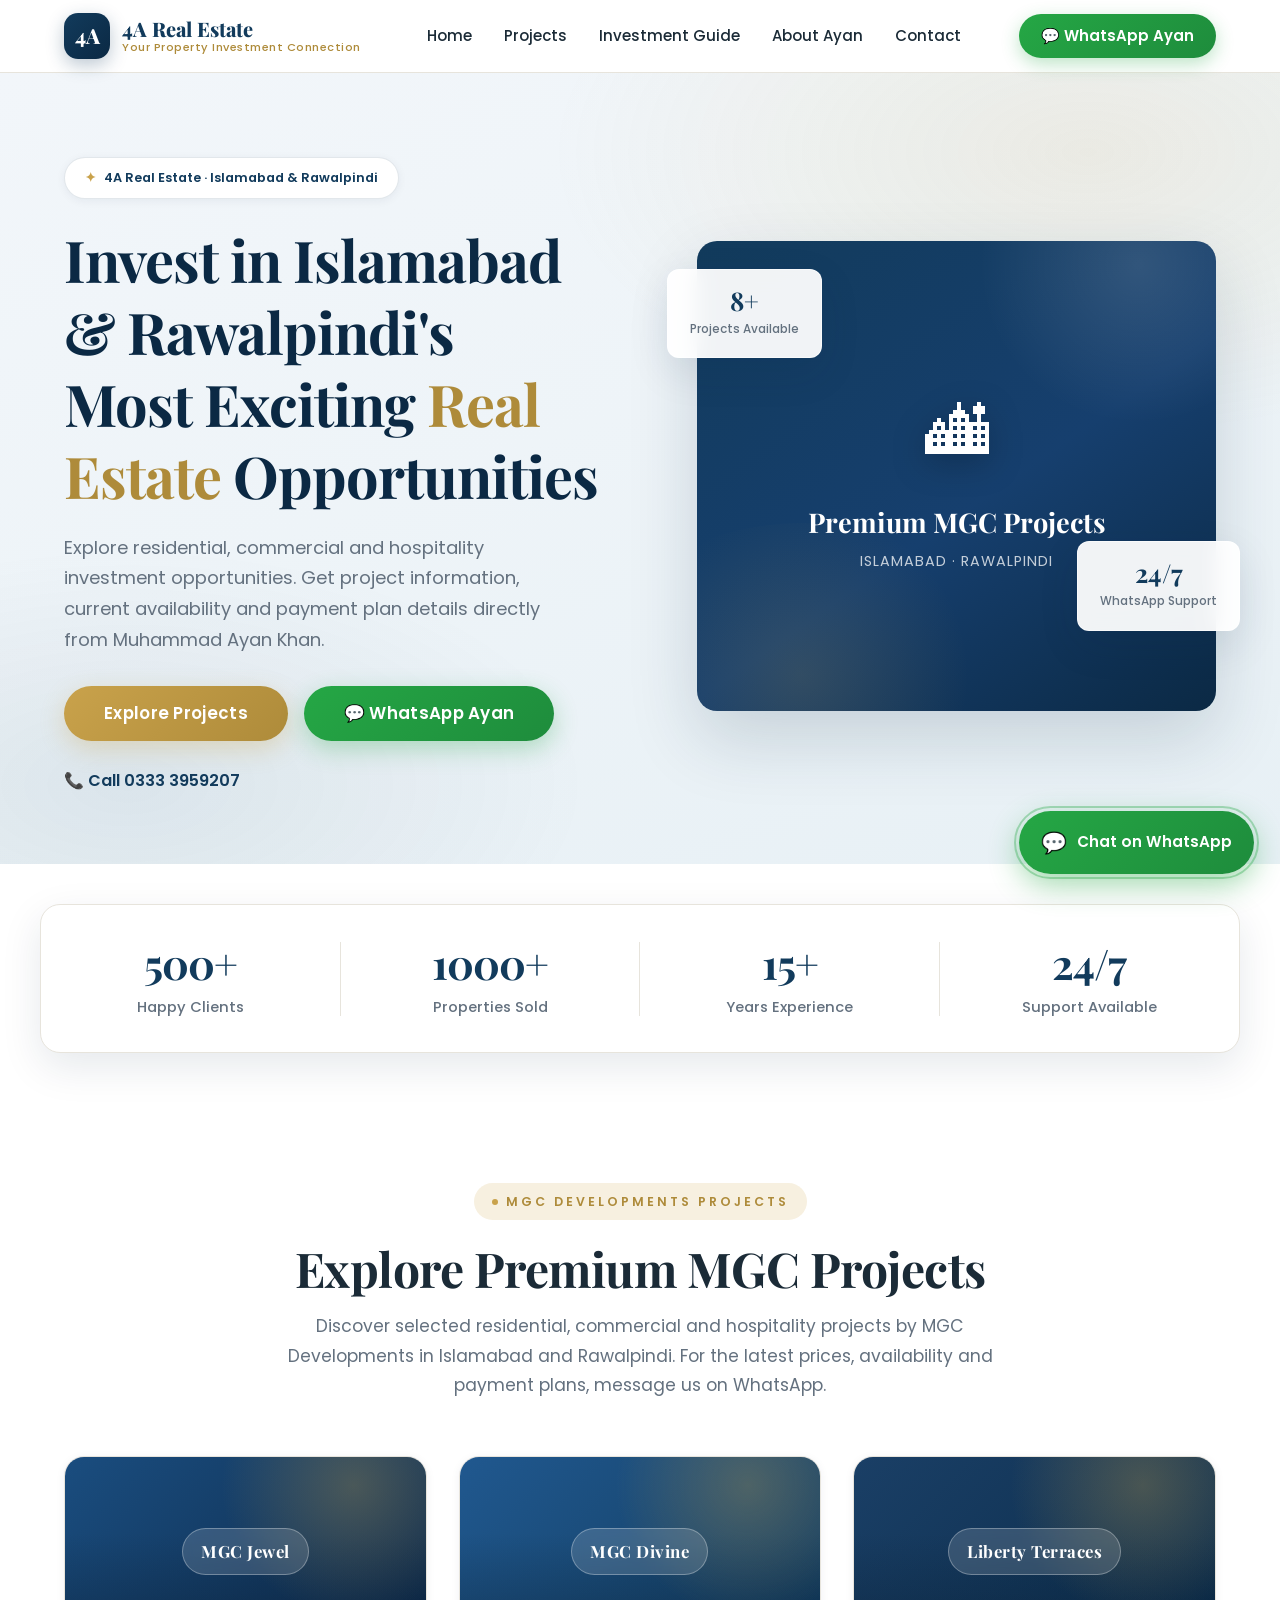
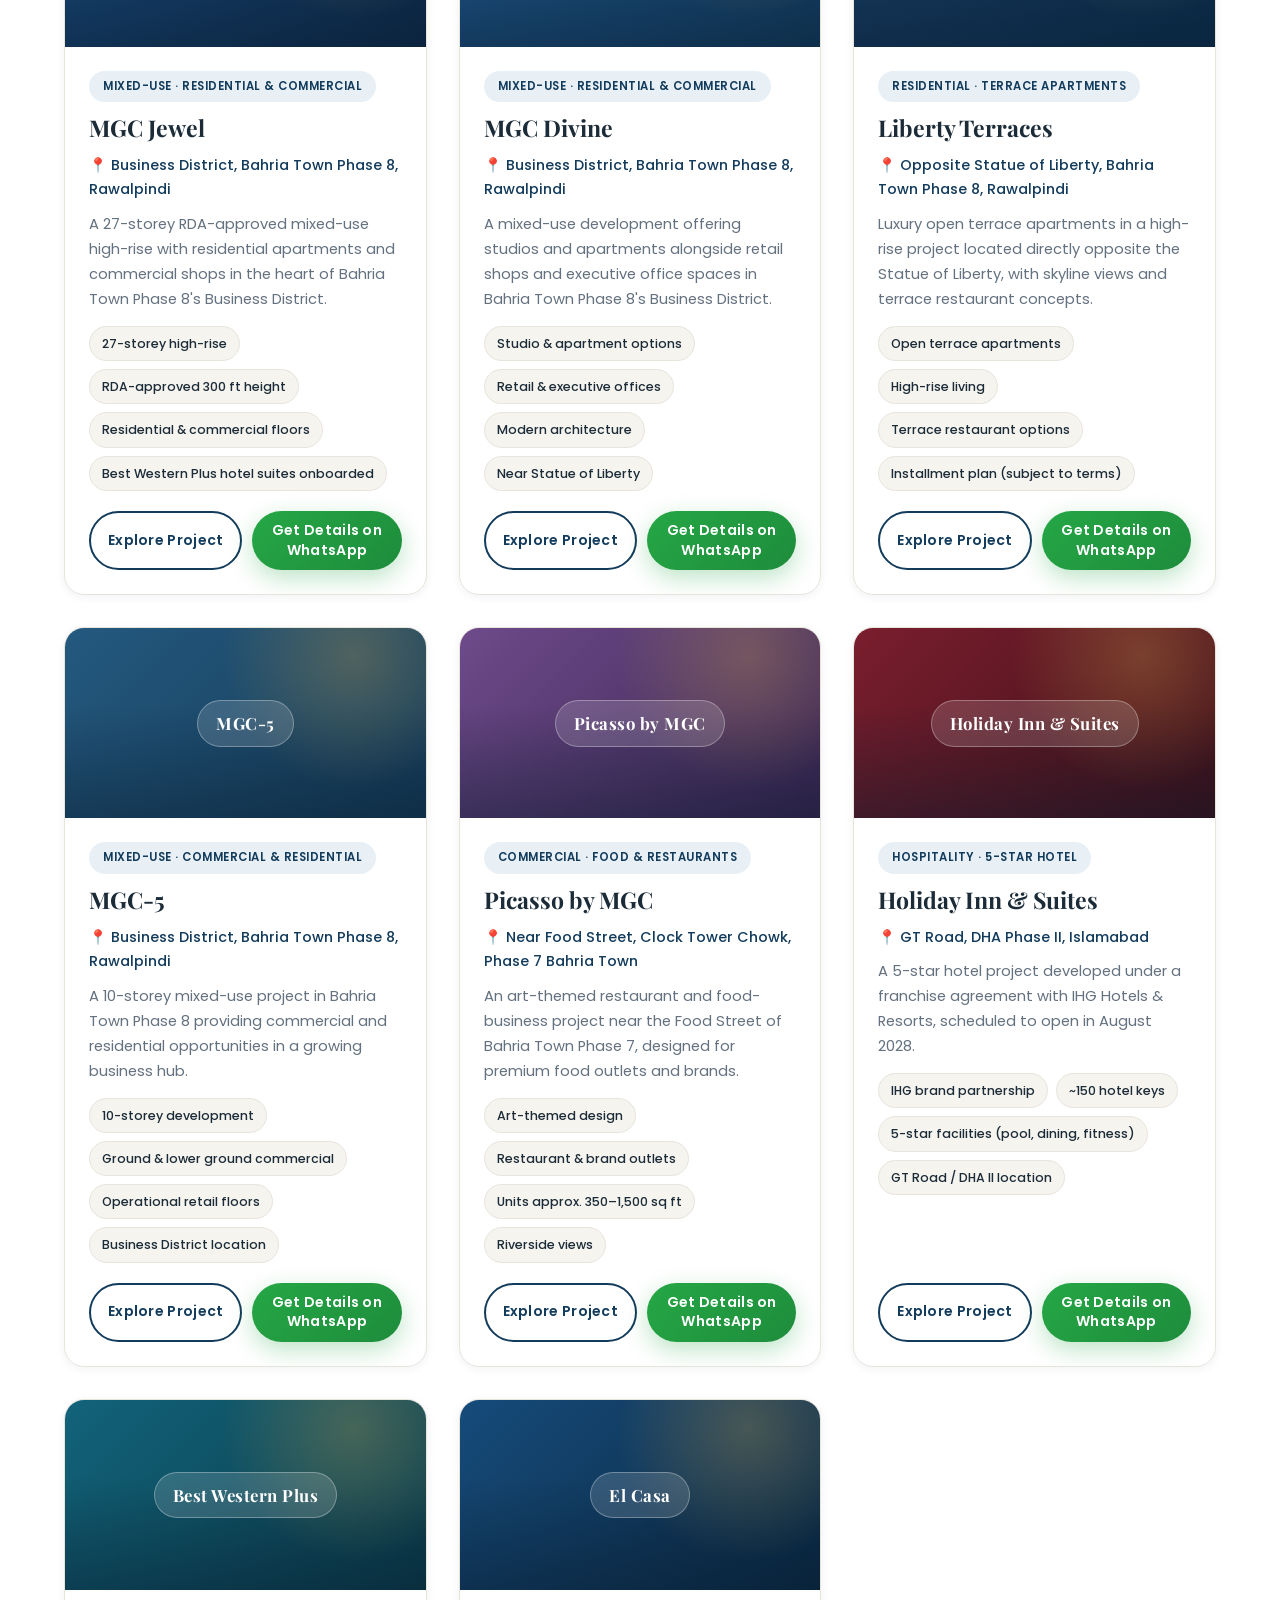
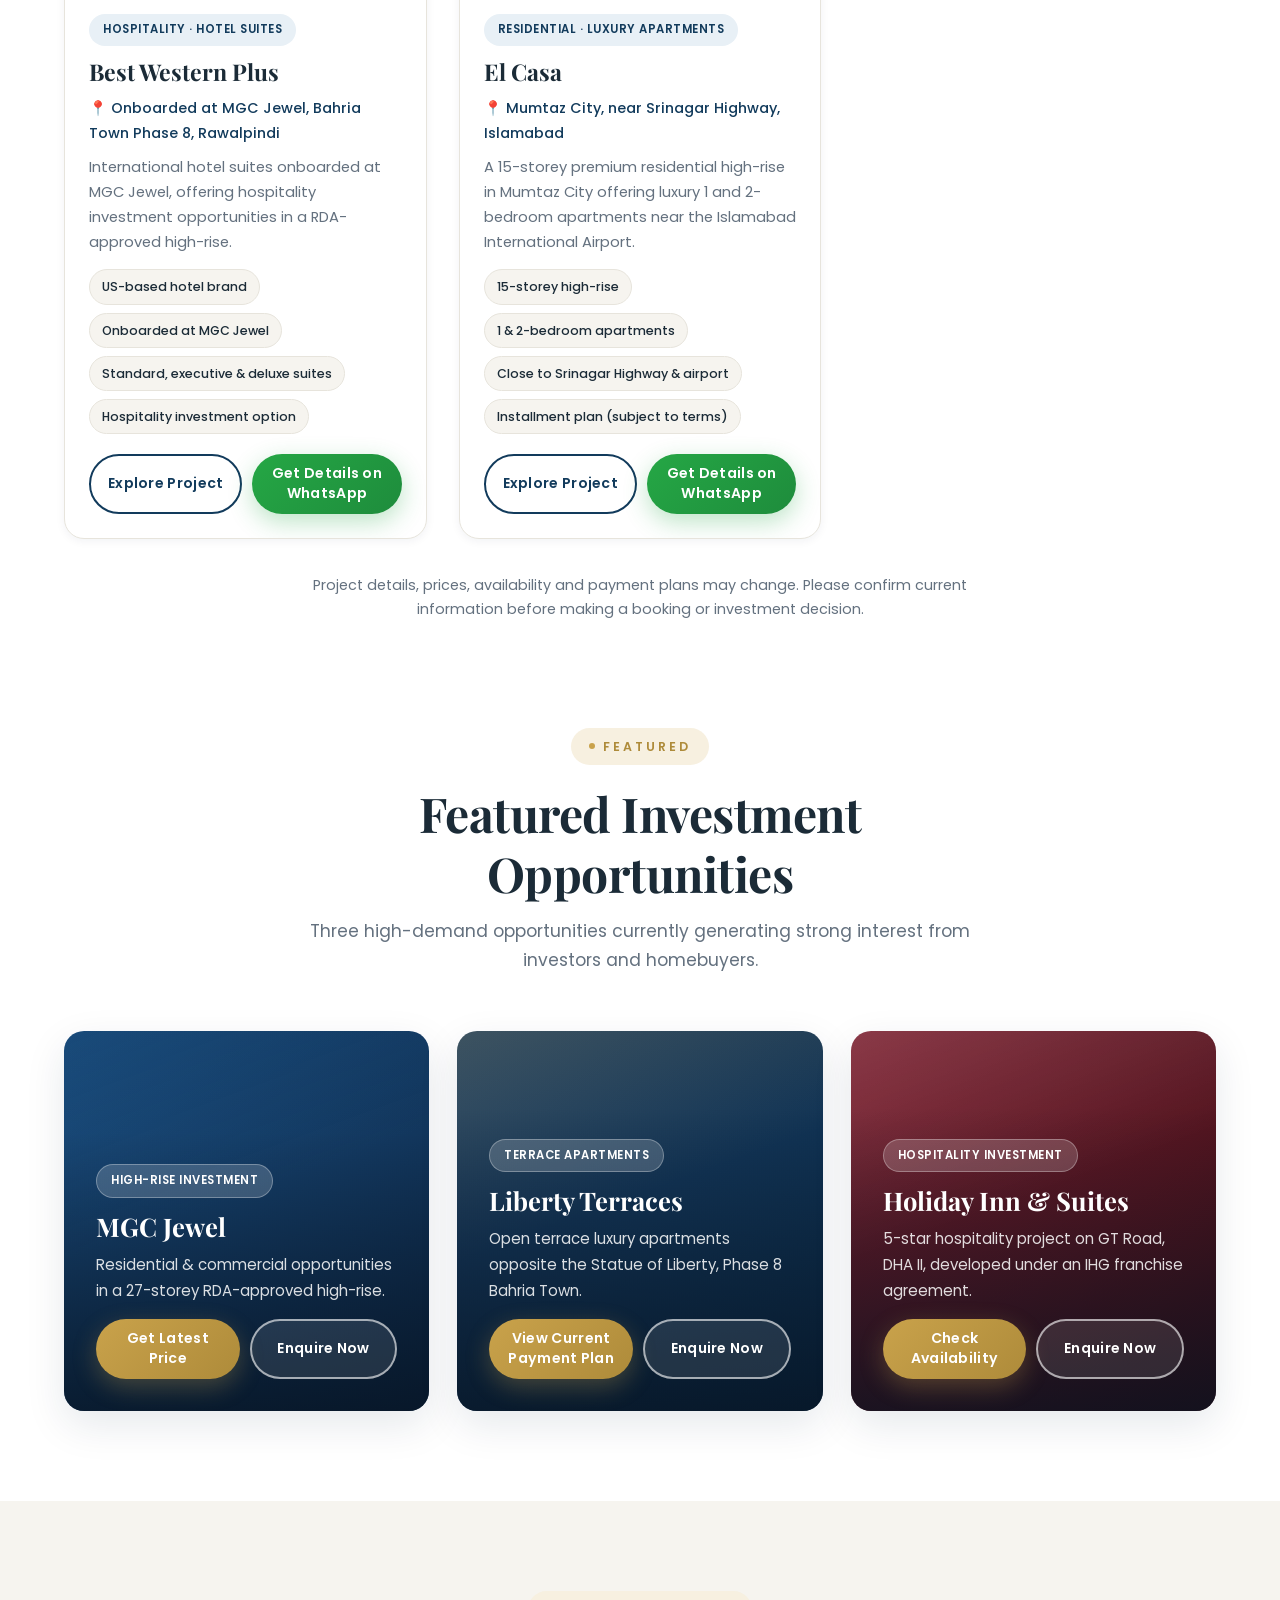
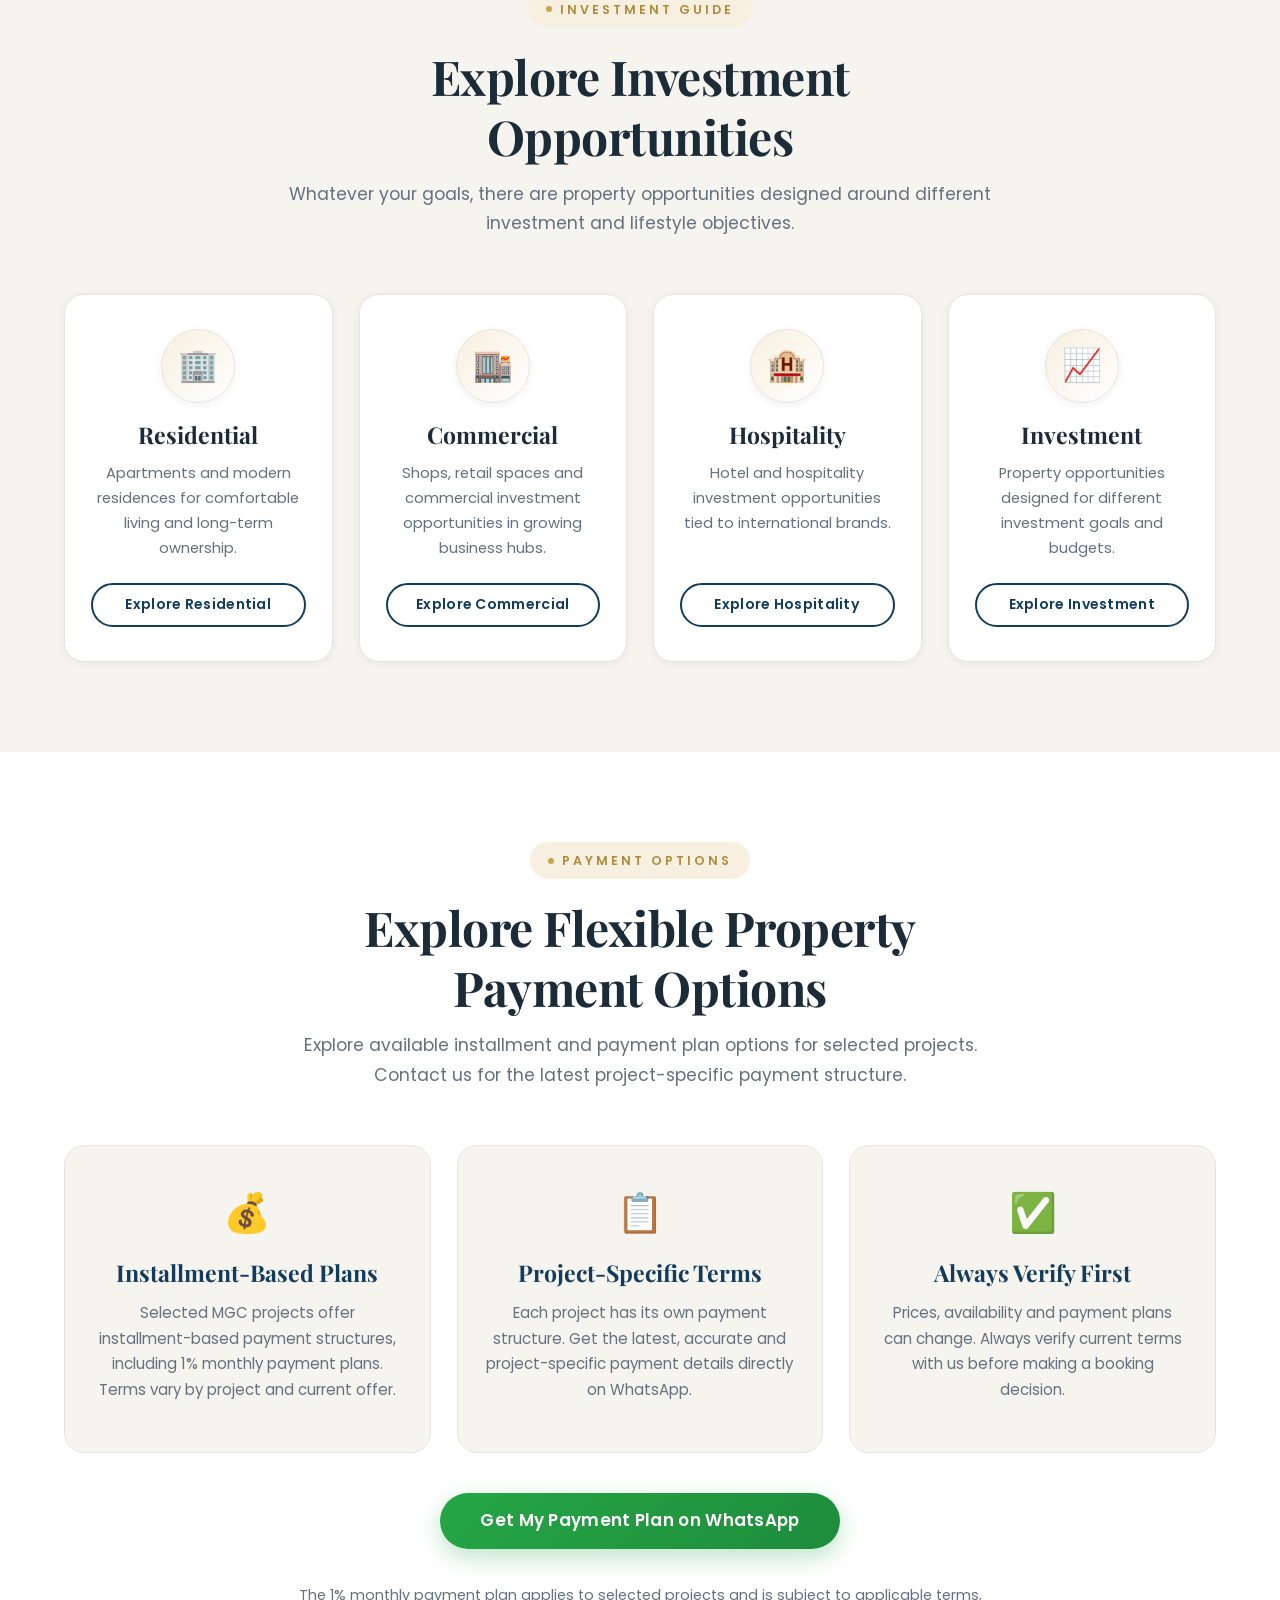
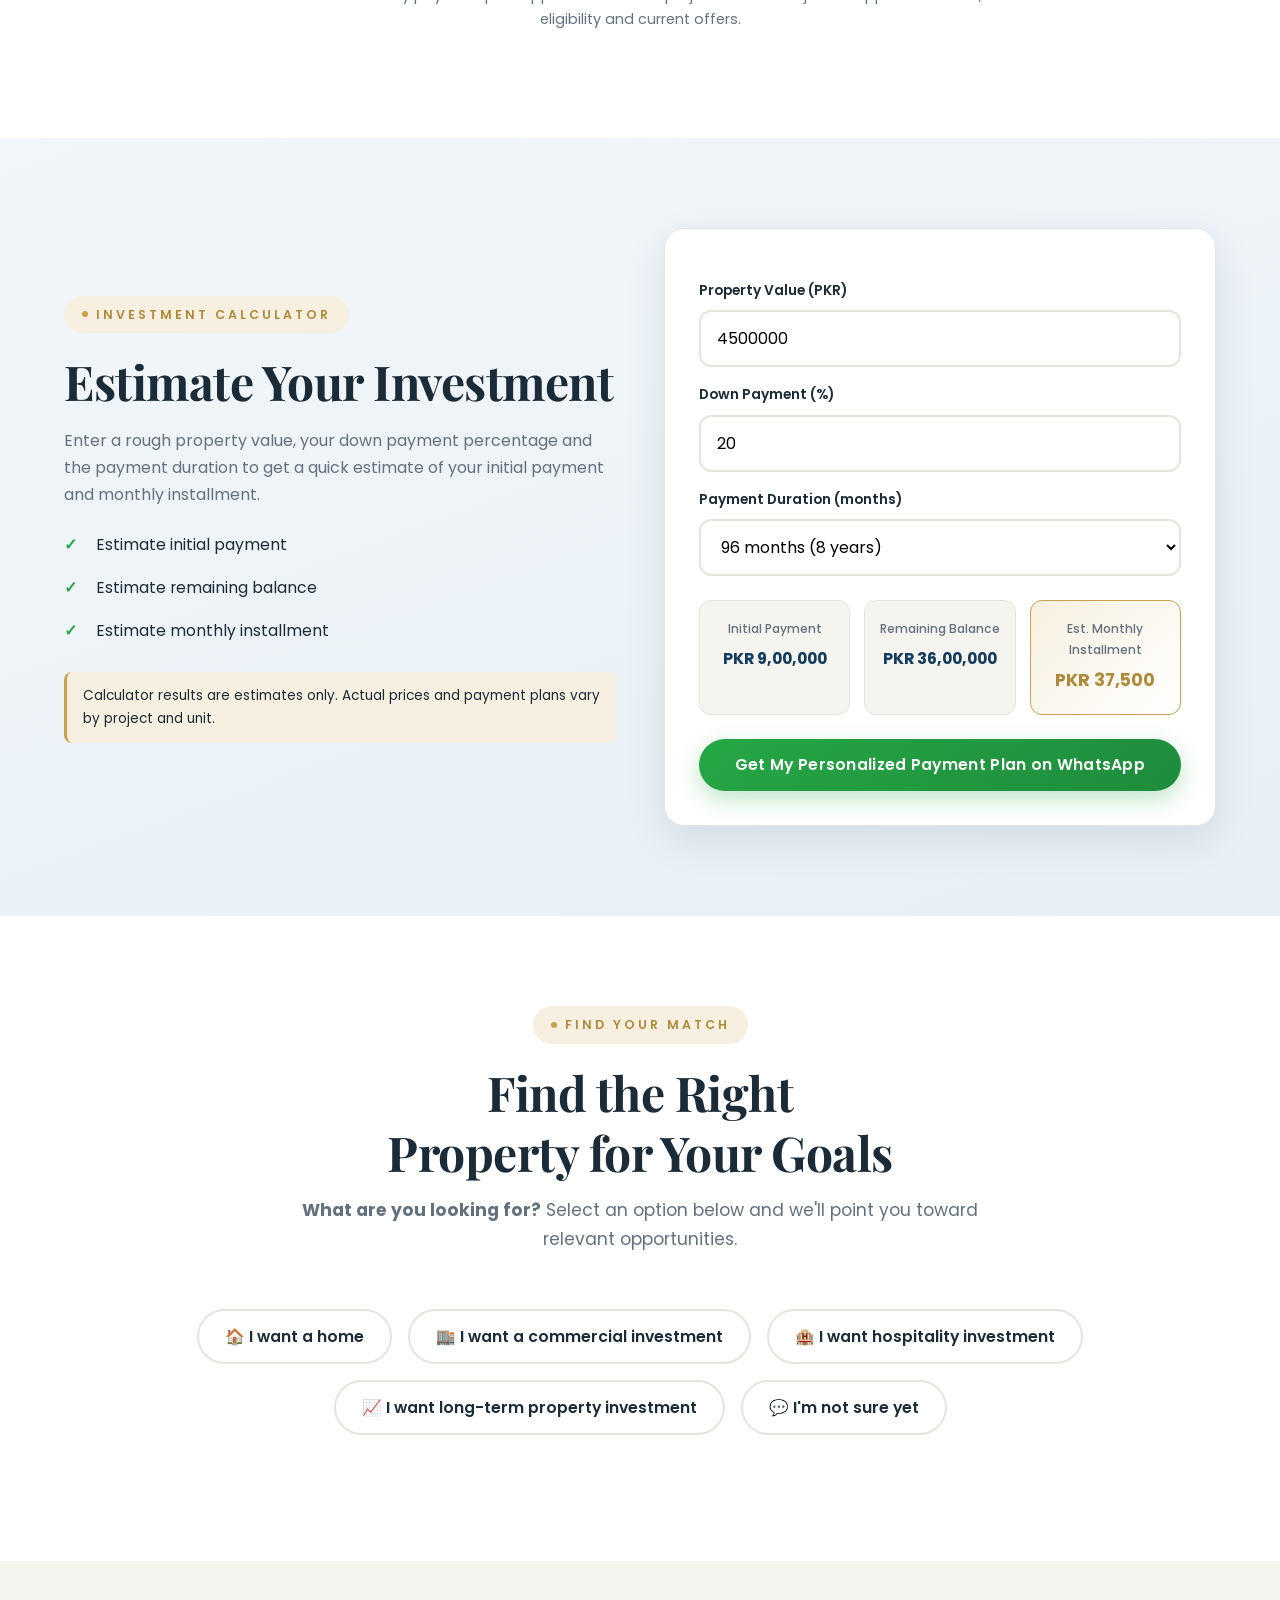
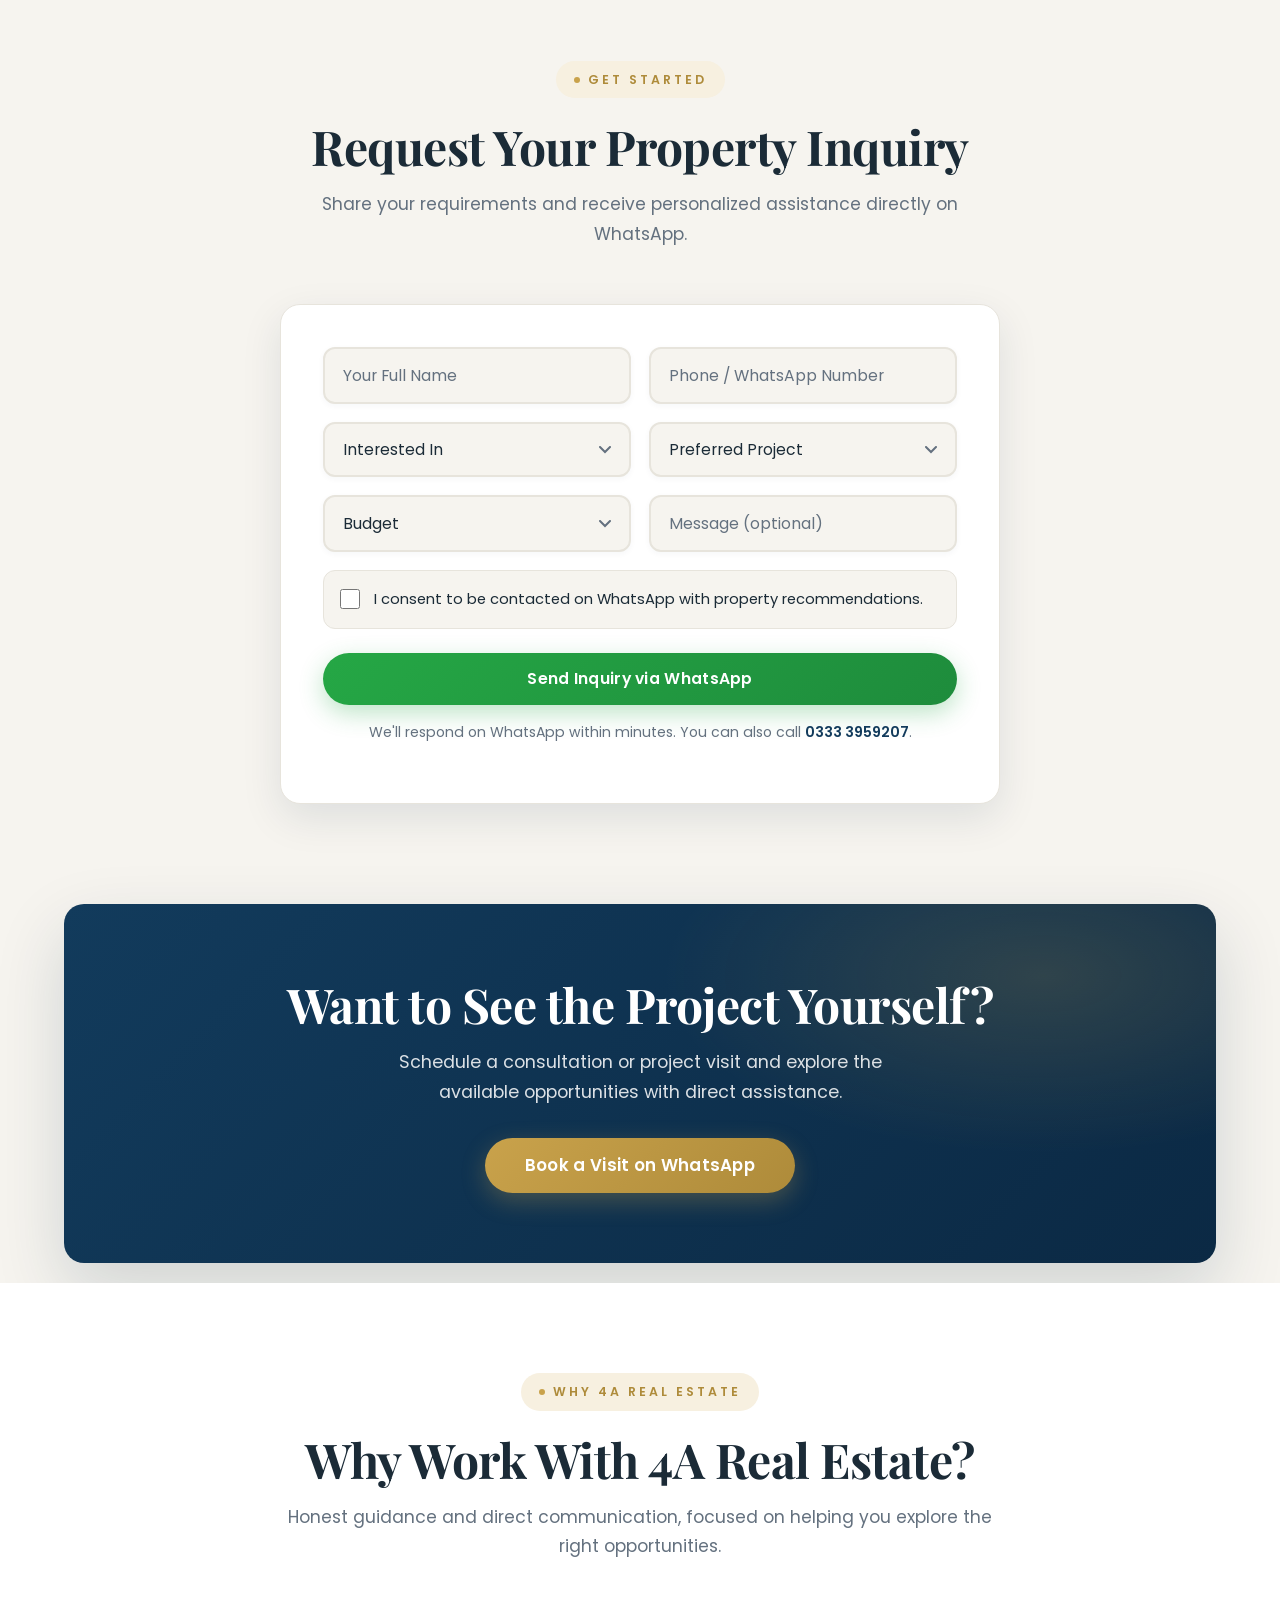
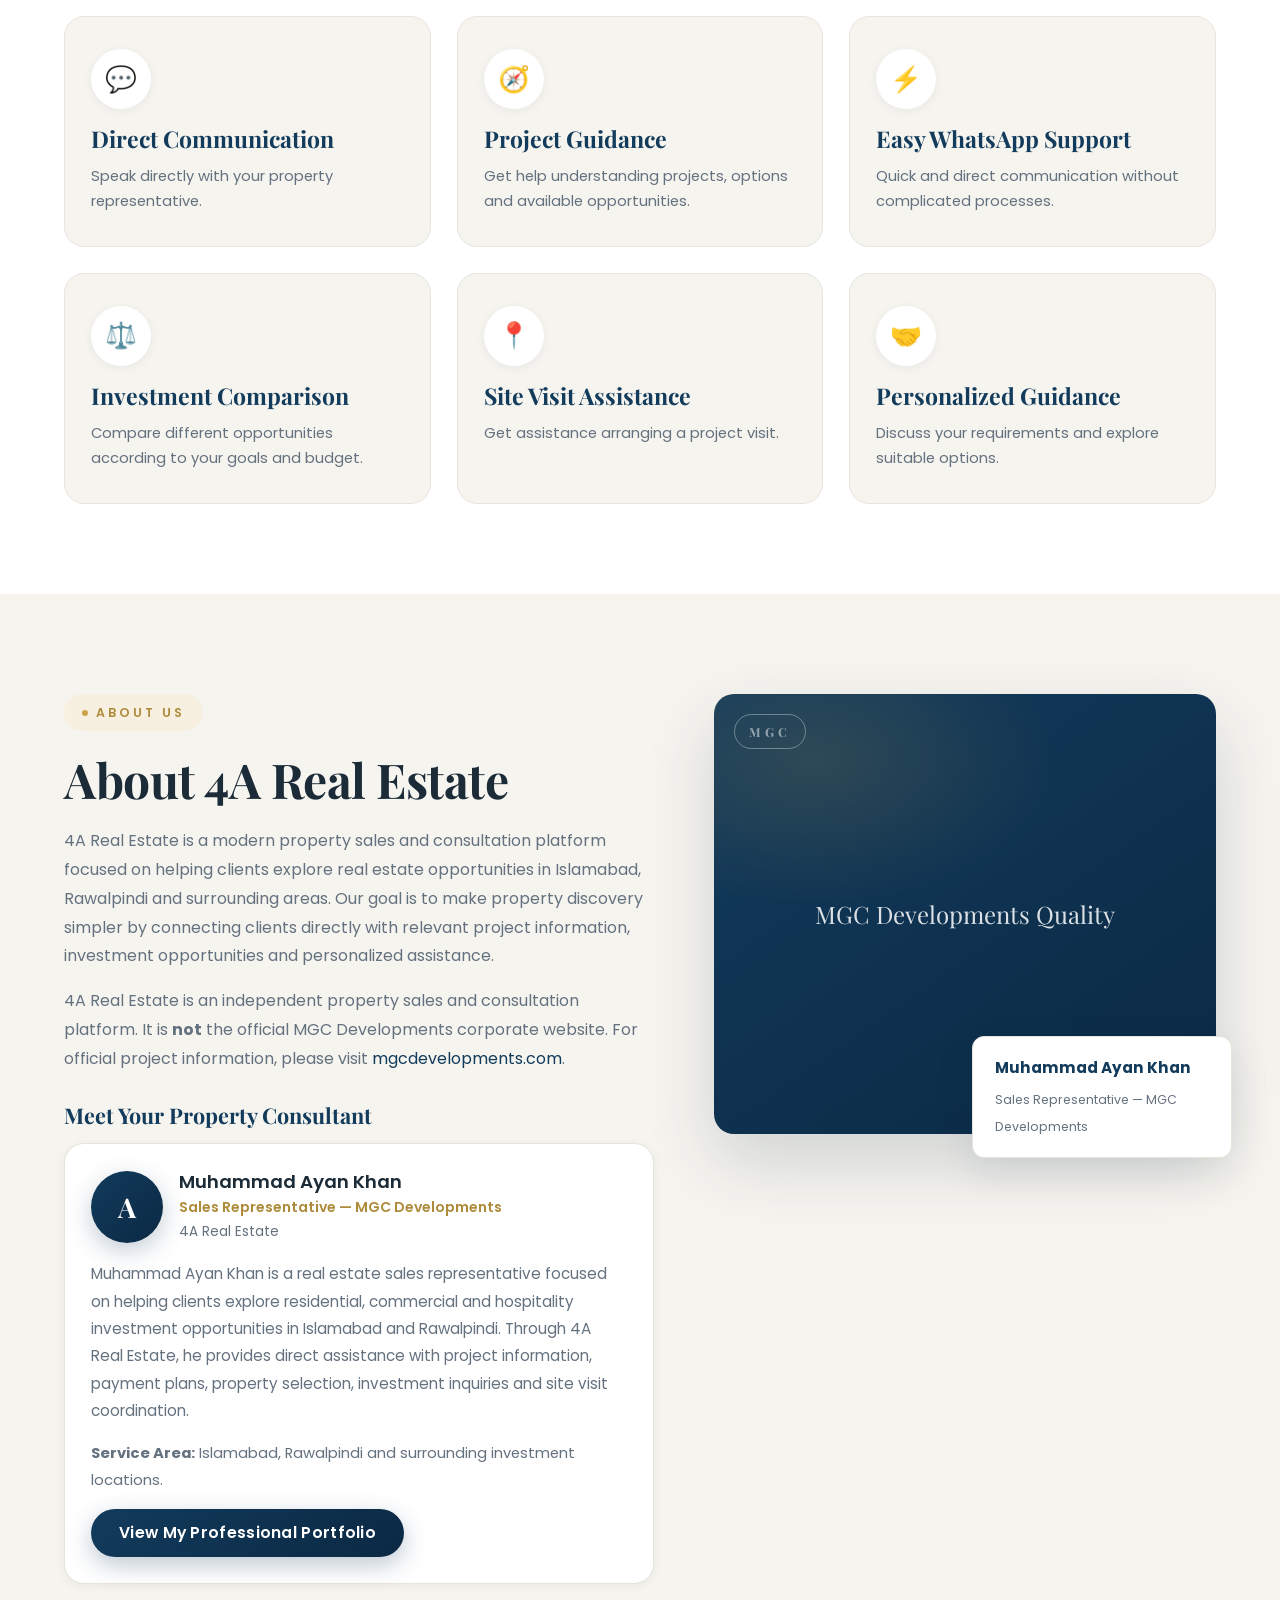
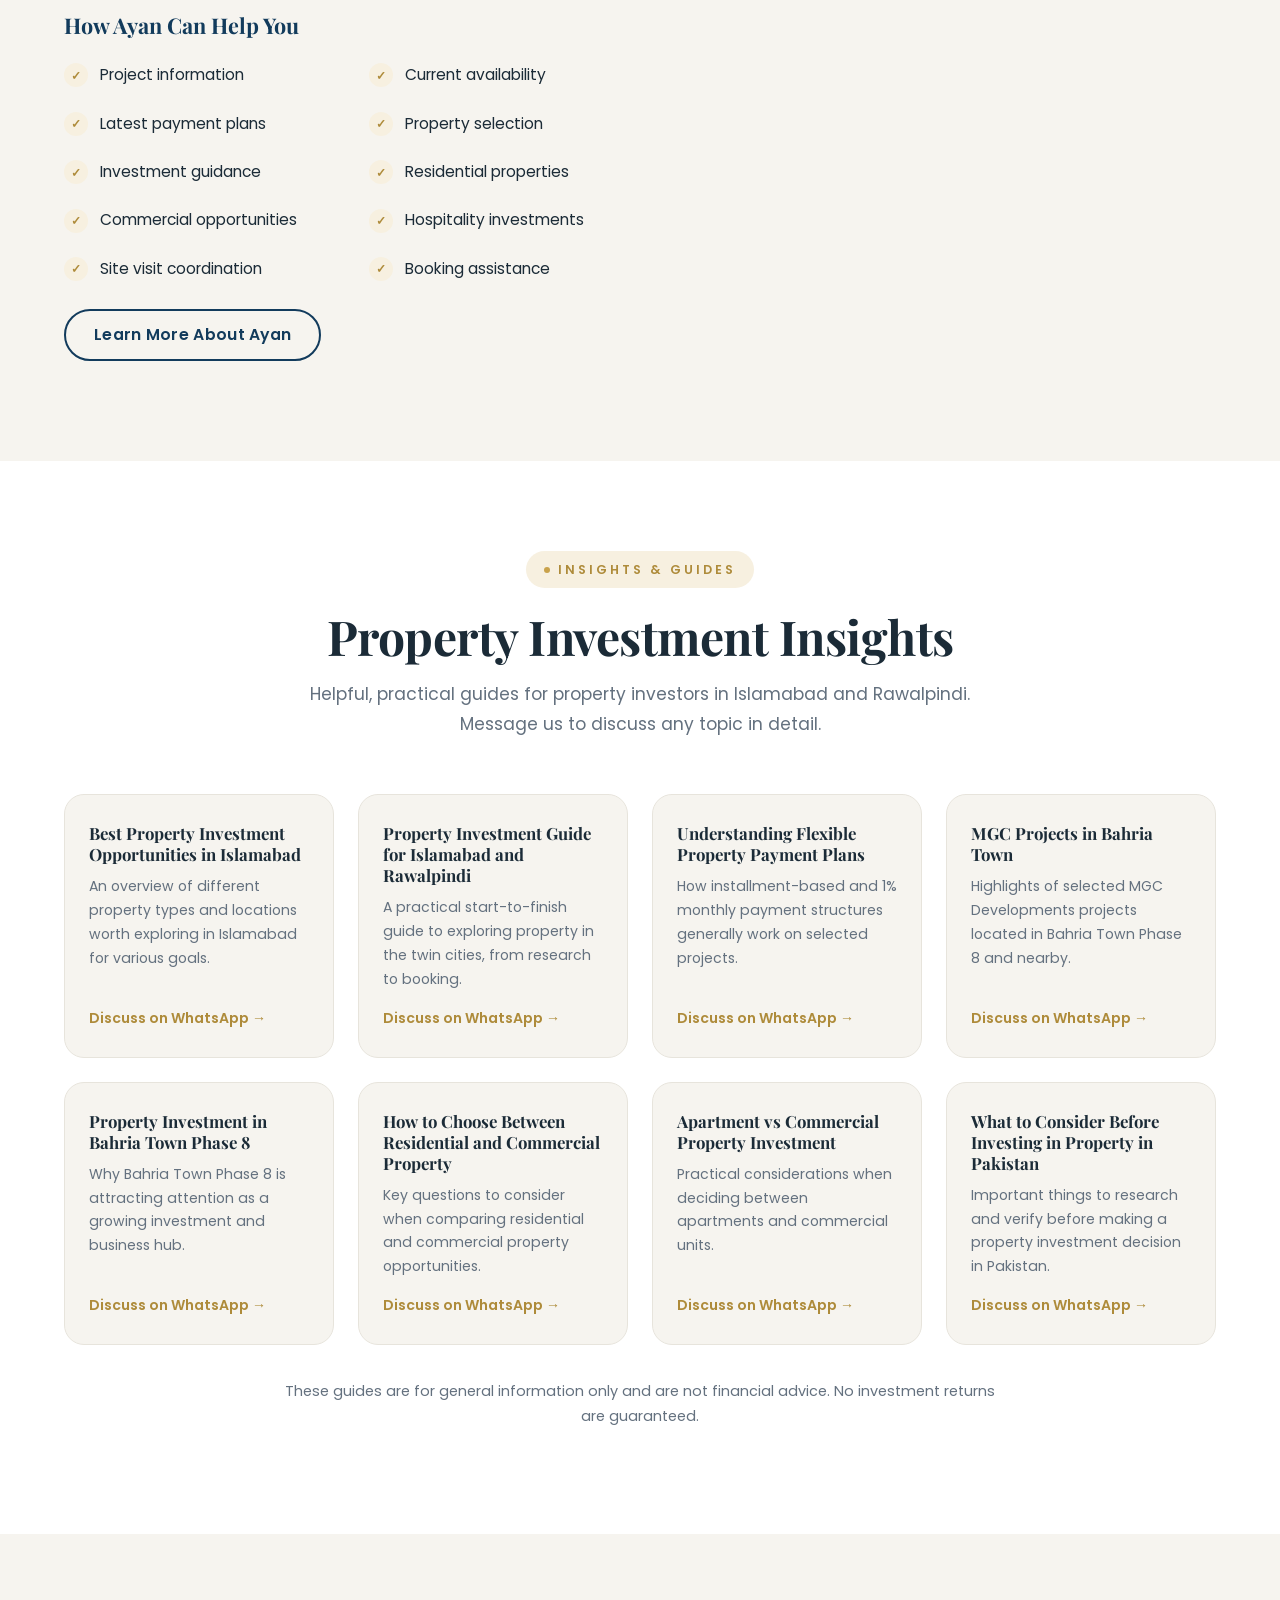
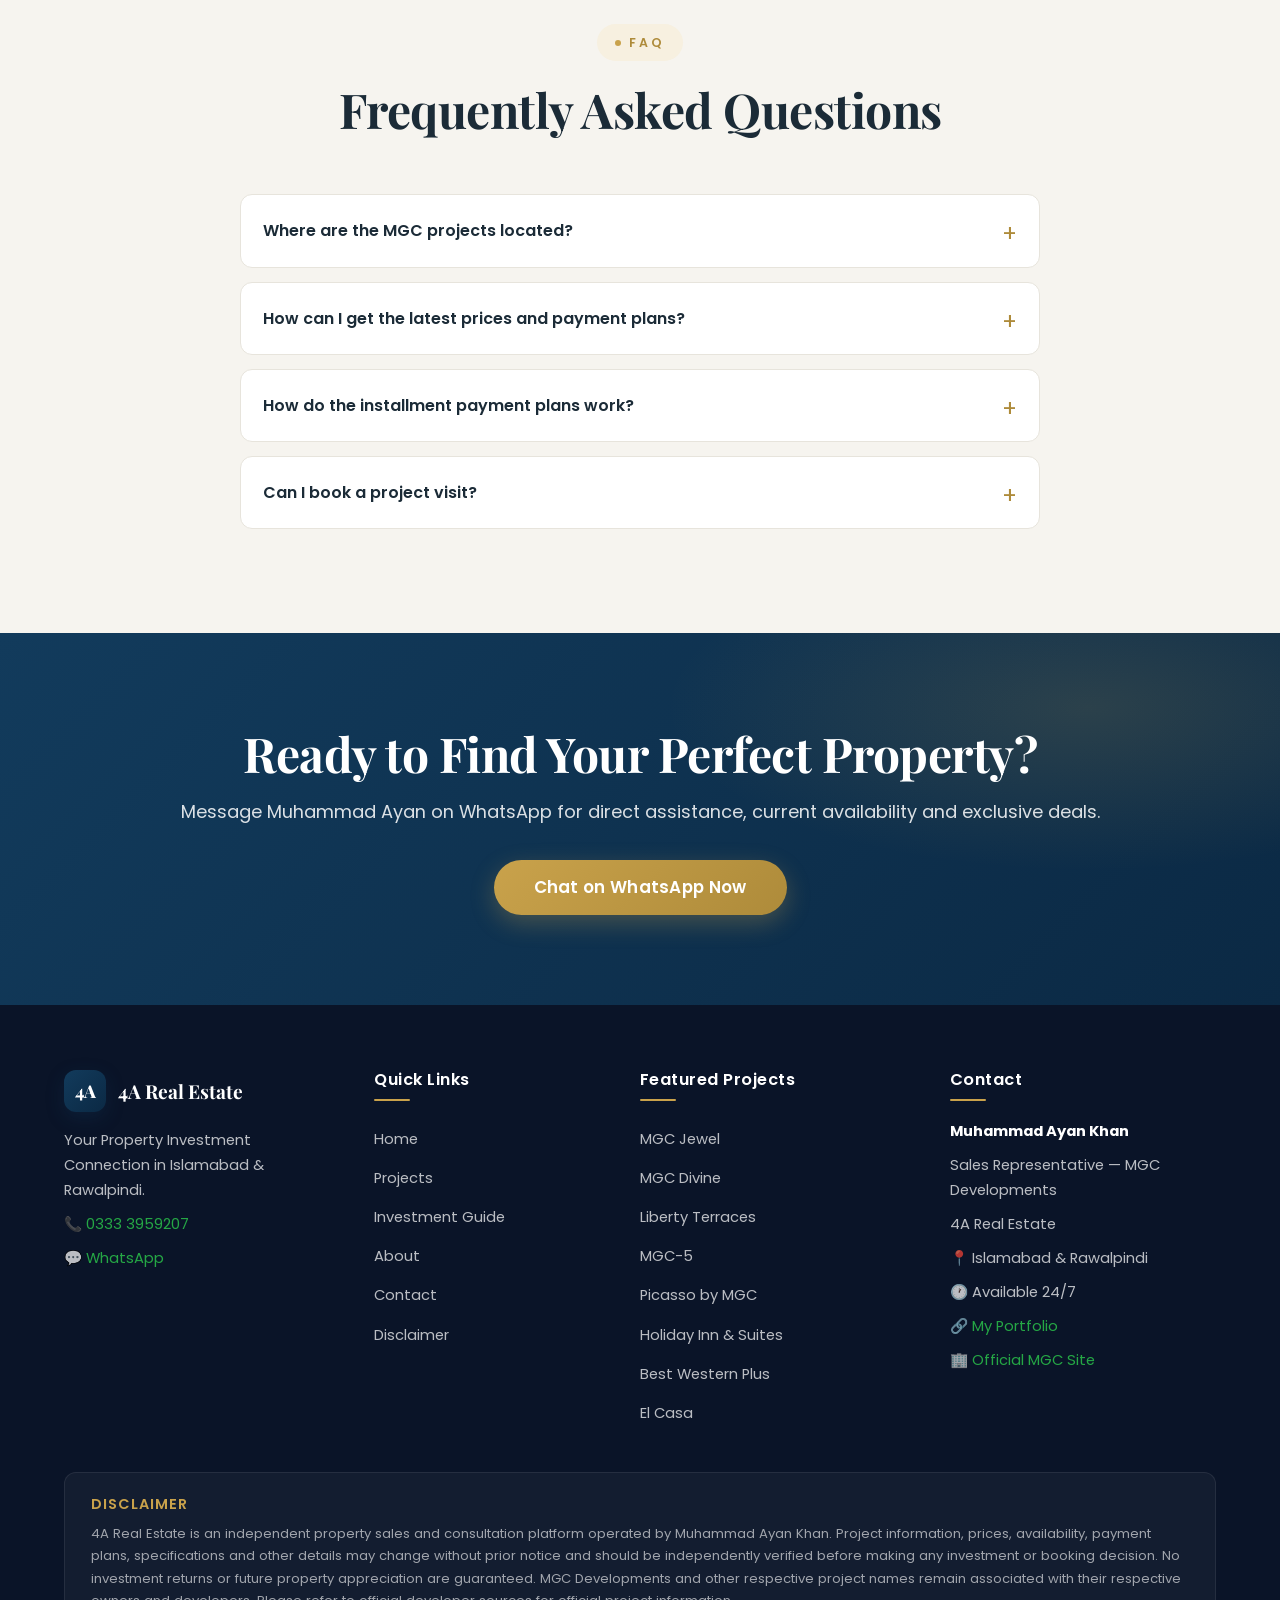
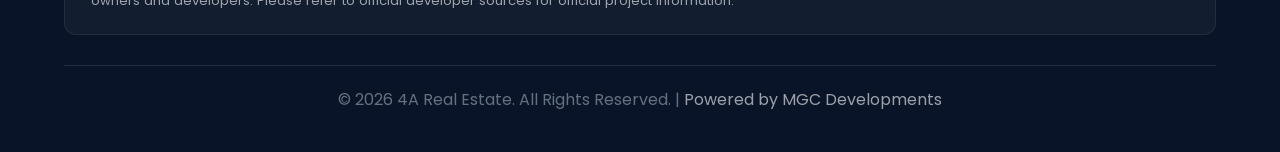
==== index.html @ 0d26db68 "Add files via upload" ====
<!DOCTYPE html>
<html lang="en">
<head>
    <meta charset="UTF-8">
    <meta name="viewport" content="width=device-width, initial-scale=1.0">
    <title>MGC Property & Real Estate Investment Islamabad | 4A Real Estate</title>
    <meta name="description" content="Explore property investment opportunities in Islamabad and Rawalpindi, including selected MGC Developments projects. Get current project information, availability and payment plan details from 4A Real Estate.">
    <meta name="keywords" content="MGC Developers Islamabad, MGC projects Islamabad, property investment Islamabad, apartments for sale Islamabad, real estate Islamabad, property investment Rawalpindi, apartments Bahria Town Rawalpindi, Bahria Town Phase 8 investment, property Bahria Town Phase 7, DHA Phase 2 property, GT Road Islamabad property, Mumtaz City apartments, flexible property payment plan Pakistan">
    <meta name="author" content="Muhammad Ayan Khan - 4A Real Estate">
    <meta name="robots" content="index, follow">
    <link rel="canonical" href="https://4arealestate.com/">

    <!-- Open Graph -->
    <meta property="og:title" content="MGC Property & Real Estate Investment Islamabad | 4A Real Estate">
    <meta property="og:description" content="Explore property investment opportunities in Islamabad and Rawalpindi, including selected MGC Developments projects. Get current availability and payment plan details from 4A Real Estate.">
    <meta property="og:type" content="website">
    <meta property="og:url" content="https://4arealestate.com/">
    <meta property="og:image" content="https://4arealestate.com/assets/og-image.jpg">
    <meta property="og:site_name" content="4A Real Estate">
    <meta name="twitter:card" content="summary_large_image">

    <!-- Favicon (inline data URI - no external file needed) -->
    <link rel="icon" href="data:image/svg+xml,%3Csvg xmlns='http://www.w3.org/2000/svg' viewBox='0 0 64 64'%3E%3Crect width='64' height='64' rx='14' fill='%23123b5c'/%3E%3Ctext x='32' y='42' font-family='Georgia,serif' font-size='26' font-weight='bold' fill='%23c9a24b' text-anchor='middle'%3E4A%3C/text%3E%3C/svg%3E">

    <!-- Schema.org: Organization -->
    <script type="application/ld+json">
    {
      "@context": "https://schema.org",
      "@type": "Organization",
      "name": "4A Real Estate",
      "description": "Property sales and consultation platform helping clients explore residential, commercial and hospitality investment opportunities in Islamabad and Rawalpindi.",
      "url": "https://4arealestate.com",
      "telephone": "+923333959207",
      "areaServed": ["Islamabad", "Rawalpindi"],
      "contactPoint": {
        "@type": "ContactPoint",
        "contactType": "Sales",
        "telephone": "+923333959207",
        "availableLanguage": "English, Urdu"
      }
    }
    </script>

    <!-- Schema.org: Person -->
    <script type="application/ld+json">
    {
      "@context": "https://schema.org",
      "@type": "Person",
      "name": "Muhammad Ayan Khan",
      "jobTitle": "Sales Representative - MGC Developments",
      "worksFor": {
        "@type": "Organization",
        "name": "4A Real Estate"
      },
      "url": "https://muhammad-ayan-khan-opal.vercel.app/",
      "telephone": "+923333959207",
      "knowsAbout": ["Real Estate Investment", "Property Sales", "Islamabad Real Estate", "Rawalpindi Real Estate"]
    }
    </script>

    <!-- Schema.org: FAQ -->
    <script type="application/ld+json">
    {
      "@context": "https://schema.org",
      "@type": "FAQPage",
      "mainEntity": [
        {
          "@type": "Question",
          "name": "Where are the MGC projects located?",
          "acceptedAnswer": {
            "@type": "Answer",
            "text": "Selected MGC Developments projects are located in Islamabad and Rawalpindi, including Bahria Town Phase 8, Bahria Town Phase 7, DHA Phase II (GT Road) and Mumtaz City. Contact 4A Real Estate for the current project locations and availability."
          }
        },
        {
          "@type": "Question",
          "name": "How can I get the latest prices and payment plans?",
          "acceptedAnswer": {
            "@type": "Answer",
            "text": "Message Muhammad Ayan Khan on WhatsApp at 0333 3959207 for the latest prices, availability and current payment plan details for any project."
          }
        },
        {
          "@type": "Question",
          "name": "How do the installment payment plans work?",
          "acceptedAnswer": {
            "@type": "Answer",
            "text": "Many MGC projects offer installment-based payment options such as a down payment followed by monthly installments. Exact terms vary by project and current offer, so please verify the latest payment structure before deciding."
          }
        },
        {
          "@type": "Question",
          "name": "Can I book a project visit?",
          "acceptedAnswer": {
            "@type": "Answer",
            "text": "Yes. Contact 4A Real Estate on WhatsApp to schedule a consultation or project visit with direct assistance."
          }
        }
      ]
    }
    </script>

    <link rel="stylesheet" href="style.css">
    <link rel="preconnect" href="https://fonts.googleapis.com">
    <link rel="preconnect" href="https://fonts.gstatic.com" crossorigin>
    <link href="https://fonts.googleapis.com/css2?family=Poppins:wght@400;500;600;700;800&family=Playfair+Display:wght@600;700;800&display=swap" rel="stylesheet">
</head>
<body>
    <!-- Navigation -->
    <nav class="navbar">
        <div class="container nav-container">
            <div class="logo">
                <a href="#hero">
                    <div class="logo-mark">4A</div>
                    <div class="logo-text">
                        <span class="logo-name">4A Real Estate</span>
                        <span class="tagline">Your Property Investment Connection</span>
                    </div>
                </a>
            </div>
            <button class="hamburger" onclick="toggleMenu()" aria-label="Toggle navigation menu" aria-expanded="false" aria-controls="mobileNav">
                <span></span>
                <span></span>
                <span></span>
            </button>
            <ul class="nav-links" id="mobileNav">
                <li><a href="#hero" class="nav-link">Home</a></li>
                <li><a href="#projects" class="nav-link">Projects</a></li>
                <li><a href="#guide" class="nav-link">Investment Guide</a></li>
                <li><a href="#about" class="nav-link">About Ayan</a></li>
                <li><a href="#contact" class="nav-link">Contact</a></li>
            </ul>
            <button class="whatsapp-btn-nav" onclick="openWhatsApp()">
                <span>💬 WhatsApp Ayan</span>
            </button>
        </div>
    </nav>

    <!-- Hero -->
    <section id="hero" class="hero">
        <div class="container hero-container">
            <div class="hero-content">
                <span class="hero-badge">4A Real Estate · Islamabad & Rawalpindi</span>
                <h1 class="hero-title">Invest in Islamabad & Rawalpindi's Most Exciting <em>Real Estate</em> Opportunities</h1>
                <p class="hero-subtitle">Explore residential, commercial and hospitality investment opportunities. Get project information, current availability and payment plan details directly from Muhammad Ayan Khan.</p>
                <div class="hero-buttons">
                    <button class="btn btn-gold btn-lg" onclick="document.getElementById('projects').scrollIntoView({behavior: 'smooth'})">Explore Projects</button>
                    <button class="btn btn-whatsapp btn-lg" onclick="openWhatsApp()">💬 WhatsApp Ayan</button>
                </div>
                <a class="hero-phone" href="tel:03333959207">📞 Call 0333 3959207</a>
            </div>
            <div class="hero-visual" role="img" aria-label="Premium property investment in Islamabad and Rawalpindi">
                <div class="hero-card-main">
                    <div class="hero-architecture">
                        <span class="hero-building">🏙</span>
                        <strong>Premium MGC Projects</strong>
                        <small>Islamabad · Rawalpindi</small>
                    </div>
                </div>
                <div class="hero-float float-1">
                    <span class="float-value">8+</span>
                    <span class="float-label">Projects Available</span>
                </div>
                <div class="hero-float float-2">
                    <span class="float-value">24/7</span>
                    <span class="float-label">WhatsApp Support</span>
                </div>
            </div>
        </div>
    </section>

    <!-- Stats -->
    <section class="stats">
        <div class="container">
            <div class="stat-box">
                <h3>500+</h3>
                <p>Happy Clients</p>
            </div>
            <div class="stat-box">
                <h3>1000+</h3>
                <p>Properties Sold</p>
            </div>
            <div class="stat-box">
                <h3>15+</h3>
                <p>Years Experience</p>
            </div>
            <div class="stat-box">
                <h3>24/7</h3>
                <p>Support Available</p>
            </div>
        </div>
    </section>

    <!-- MGC Projects -->
    <section id="projects" class="projects">
        <div class="container">
            <div class="section-header">
                <span class="section-label">MGC Developments Projects</span>
                <h2>Explore Premium MGC Projects</h2>
                <p>Discover selected residential, commercial and hospitality projects by MGC Developments in Islamabad and Rawalpindi. For the latest prices, availability and payment plans, message us on WhatsApp.</p>
            </div>

            <div class="property-grid" id="projectGrid">
                <!-- MGC Jewel -->
                <div class="property-card">
                    <div class="property-image pj-jewel"><span>MGC Jewel</span></div>
                    <div class="property-content">
                        <span class="cat-badge">Mixed-Use · Residential & Commercial</span>
                        <h3>MGC Jewel</h3>
                        <p class="property-location">📍 Business District, Bahria Town Phase 8, Rawalpindi</p>
                        <p class="property-desc">A 27-storey RDA-approved mixed-use high-rise with residential apartments and commercial shops in the heart of Bahria Town Phase 8's Business District.</p>
                        <ul class="project-highlights">
                            <li>27-storey high-rise</li>
                            <li>RDA-approved 300 ft height</li>
                            <li>Residential & commercial floors</li>
                            <li>Best Western Plus hotel suites onboarded</li>
                        </ul>
                        <div class="project-ctas">
                            <button class="btn btn-outline btn-sm" onclick="selectProject('MGC Jewel')">Explore Project</button>
                            <button class="btn btn-whatsapp btn-sm" onclick="openWhatsAppProject('MGC Jewel')">Get Details on WhatsApp</button>
                        </div>
                    </div>
                </div>

                <!-- MGC Divine -->
                <div class="property-card">
                    <div class="property-image pj-divine"><span>MGC Divine</span></div>
                    <div class="property-content">
                        <span class="cat-badge">Mixed-Use · Residential & Commercial</span>
                        <h3>MGC Divine</h3>
                        <p class="property-location">📍 Business District, Bahria Town Phase 8, Rawalpindi</p>
                        <p class="property-desc">A mixed-use development offering studios and apartments alongside retail shops and executive office spaces in Bahria Town Phase 8's Business District.</p>
                        <ul class="project-highlights">
                            <li>Studio & apartment options</li>
                            <li>Retail & executive offices</li>
                            <li>Modern architecture</li>
                            <li>Near Statue of Liberty</li>
                        </ul>
                        <div class="project-ctas">
                            <button class="btn btn-outline btn-sm" onclick="selectProject('MGC Divine')">Explore Project</button>
                            <button class="btn btn-whatsapp btn-sm" onclick="openWhatsAppProject('MGC Divine')">Get Details on WhatsApp</button>
                        </div>
                    </div>
                </div>

                <!-- Liberty Terraces -->
                <div class="property-card">
                    <div class="property-image pj-terraces"><span>Liberty Terraces</span></div>
                    <div class="property-content">
                        <span class="cat-badge">Residential · Terrace Apartments</span>
                        <h3>Liberty Terraces</h3>
                        <p class="property-location">📍 Opposite Statue of Liberty, Bahria Town Phase 8, Rawalpindi</p>
                        <p class="property-desc">Luxury open terrace apartments in a high-rise project located directly opposite the Statue of Liberty, with skyline views and terrace restaurant concepts.</p>
                        <ul class="project-highlights">
                            <li>Open terrace apartments</li>
                            <li>High-rise living</li>
                            <li>Terrace restaurant options</li>
                            <li>Installment plan (subject to terms)</li>
                        </ul>
                        <div class="project-ctas">
                            <button class="btn btn-outline btn-sm" onclick="selectProject('Liberty Terraces')">Explore Project</button>
                            <button class="btn btn-whatsapp btn-sm" onclick="openWhatsAppProject('Liberty Terraces')">Get Details on WhatsApp</button>
                        </div>
                    </div>
                </div>

                <!-- MGC-5 -->
                <div class="property-card">
                    <div class="property-image pj-five"><span>MGC-5</span></div>
                    <div class="property-content">
                        <span class="cat-badge">Mixed-Use · Commercial & Residential</span>
                        <h3>MGC-5</h3>
                        <p class="property-location">📍 Business District, Bahria Town Phase 8, Rawalpindi</p>
                        <p class="property-desc">A 10-storey mixed-use project in Bahria Town Phase 8 providing commercial and residential opportunities in a growing business hub.</p>
                        <ul class="project-highlights">
                            <li>10-storey development</li>
                            <li>Ground & lower ground commercial</li>
                            <li>Operational retail floors</li>
                            <li>Business District location</li>
                        </ul>
                        <div class="project-ctas">
                            <button class="btn btn-outline btn-sm" onclick="selectProject('MGC-5')">Explore Project</button>
                            <button class="btn btn-whatsapp btn-sm" onclick="openWhatsAppProject('MGC-5')">Get Details on WhatsApp</button>
                        </div>
                    </div>
                </div>

                <!-- Picasso by MGC -->
                <div class="property-card">
                    <div class="property-image pj-picasso"><span>Picasso by MGC</span></div>
                    <div class="property-content">
                        <span class="cat-badge">Commercial · Food & Restaurants</span>
                        <h3>Picasso by MGC</h3>
                        <p class="property-location">📍 Near Food Street, Clock Tower Chowk, Phase 7 Bahria Town</p>
                        <p class="property-desc">An art-themed restaurant and food-business project near the Food Street of Bahria Town Phase 7, designed for premium food outlets and brands.</p>
                        <ul class="project-highlights">
                            <li>Art-themed design</li>
                            <li>Restaurant & brand outlets</li>
                            <li>Units approx. 350–1,500 sq ft</li>
                            <li>Riverside views</li>
                        </ul>
                        <div class="project-ctas">
                            <button class="btn btn-outline btn-sm" onclick="selectProject('Picasso by MGC')">Explore Project</button>
                            <button class="btn btn-whatsapp btn-sm" onclick="openWhatsAppProject('Picasso by MGC')">Get Details on WhatsApp</button>
                        </div>
                    </div>
                </div>

                <!-- Holiday Inn & Suites -->
                <div class="property-card">
                    <div class="property-image pj-holiday"><span>Holiday Inn & Suites</span></div>
                    <div class="property-content">
                        <span class="cat-badge">Hospitality · 5-Star Hotel</span>
                        <h3>Holiday Inn & Suites</h3>
                        <p class="property-location">📍 GT Road, DHA Phase II, Islamabad</p>
                        <p class="property-desc">A 5-star hotel project developed under a franchise agreement with IHG Hotels &amp; Resorts, scheduled to open in August 2028.</p>
                        <ul class="project-highlights">
                            <li>IHG brand partnership</li>
                            <li>~150 hotel keys</li>
                            <li>5-star facilities (pool, dining, fitness)</li>
                            <li>GT Road / DHA II location</li>
                        </ul>
                        <div class="project-ctas">
                            <button class="btn btn-outline btn-sm" onclick="selectProject('Holiday Inn and Suites')">Explore Project</button>
                            <button class="btn btn-whatsapp btn-sm" onclick="openWhatsAppProject('Holiday Inn and Suites')">Get Details on WhatsApp</button>
                        </div>
                    </div>
                </div>

                <!-- Best Western Plus -->
                <div class="property-card">
                    <div class="property-image pj-bestwest"><span>Best Western Plus</span></div>
                    <div class="property-content">
                        <span class="cat-badge">Hospitality · Hotel Suites</span>
                        <h3>Best Western Plus</h3>
                        <p class="property-location">📍 Onboarded at MGC Jewel, Bahria Town Phase 8, Rawalpindi</p>
                        <p class="property-desc">International hotel suites onboarded at MGC Jewel, offering hospitality investment opportunities in a RDA-approved high-rise.</p>
                        <ul class="project-highlights">
                            <li>US-based hotel brand</li>
                            <li>Onboarded at MGC Jewel</li>
                            <li>Standard, executive & deluxe suites</li>
                            <li>Hospitality investment option</li>
                        </ul>
                        <div class="project-ctas">
                            <button class="btn btn-outline btn-sm" onclick="selectProject('Best Western Plus')">Explore Project</button>
                            <button class="btn btn-whatsapp btn-sm" onclick="openWhatsAppProject('Best Western Plus')">Get Details on WhatsApp</button>
                        </div>
                    </div>
                </div>

                <!-- El Casa -->
                <div class="property-card">
                    <div class="property-image pj-ecasa"><span>El Casa</span></div>
                    <div class="property-content">
                        <span class="cat-badge">Residential · Luxury Apartments</span>
                        <h3>El Casa</h3>
                        <p class="property-location">📍 Mumtaz City, near Srinagar Highway, Islamabad</p>
                        <p class="property-desc">A 15-storey premium residential high-rise in Mumtaz City offering luxury 1 and 2-bedroom apartments near the Islamabad International Airport.</p>
                        <ul class="project-highlights">
                            <li>15-storey high-rise</li>
                            <li>1 & 2-bedroom apartments</li>
                            <li>Close to Srinagar Highway & airport</li>
                            <li>Installment plan (subject to terms)</li>
                        </ul>
                        <div class="project-ctas">
                            <button class="btn btn-outline btn-sm" onclick="selectProject('El Casa')">Explore Project</button>
                            <button class="btn btn-whatsapp btn-sm" onclick="openWhatsAppProject('El Casa')">Get Details on WhatsApp</button>
                        </div>
                    </div>
                </div>
            </div>

            <p class="info-note">Project details, prices, availability and payment plans may change. Please confirm current information before making a booking or investment decision.</p>
        </div>
    </section>

    <!-- Featured Investment Opportunities -->
    <section id="featured" class="featured">
        <div class="container">
            <div class="section-header">
                <span class="section-label">Featured</span>
                <h2>Featured Investment Opportunities</h2>
                <p>Three high-demand opportunities currently generating strong interest from investors and homebuyers.</p>
            </div>
            <div class="featured-scroll">
                <div class="featured-card fc-jewel">
                    <div class="featured-content">
                        <span class="cat-badge light">High-Rise Investment</span>
                        <h3>MGC Jewel</h3>
                        <p>Residential & commercial opportunities in a 27-storey RDA-approved high-rise.</p>
                        <div class="project-ctas">
                            <button class="btn btn-gold btn-sm" onclick="openWhatsAppProject('MGC Jewel')">Get Latest Price</button>
                            <button class="btn btn-outline-light btn-sm" onclick="document.getElementById('contact').scrollIntoView({behavior:'smooth'})">Enquire Now</button>
                        </div>
                    </div>
                </div>
                <div class="featured-card fc-terraces">
                    <div class="featured-content">
                        <span class="cat-badge light">Terrace Apartments</span>
                        <h3>Liberty Terraces</h3>
                        <p>Open terrace luxury apartments opposite the Statue of Liberty, Phase 8 Bahria Town.</p>
                        <div class="project-ctas">
                            <button class="btn btn-gold btn-sm" onclick="openWhatsAppProject('Liberty Terraces')">View Current Payment Plan</button>
                            <button class="btn btn-outline-light btn-sm" onclick="document.getElementById('contact').scrollIntoView({behavior:'smooth'})">Enquire Now</button>
                        </div>
                    </div>
                </div>
                <div class="featured-card fc-holiday">
                    <div class="featured-content">
                        <span class="cat-badge light">Hospitality Investment</span>
                        <h3>Holiday Inn & Suites</h3>
                        <p>5-star hospitality project on GT Road, DHA II, developed under an IHG franchise agreement.</p>
                        <div class="project-ctas">
                            <button class="btn btn-gold btn-sm" onclick="openWhatsAppProject('Holiday Inn and Suites')">Check Availability</button>
                            <button class="btn btn-outline-light btn-sm" onclick="document.getElementById('contact').scrollIntoView({behavior:'smooth'})">Enquire Now</button>
                        </div>
                    </div>
                </div>
            </div>
        </div>
    </section>

    <!-- Investment Guide anchor + Categories -->
    <span id="guide" class="anchor"></span>
    <section id="categories" class="categories">
        <div class="container">
            <div class="section-header">
                <span class="section-label">Investment Guide</span>
                <h2>Explore Investment Opportunities</h2>
                <p>Whatever your goals, there are property opportunities designed around different investment and lifestyle objectives.</p>
            </div>
            <div class="category-grid">
                <div class="category-card">
                    <div class="category-icon">🏢</div>
                    <h3>Residential</h3>
                    <p>Apartments and modern residences for comfortable living and long-term ownership.</p>
                    <button class="btn btn-outline btn-sm btn-full" onclick="openWhatsAppCategory('residential')">Explore Residential</button>
                </div>
                <div class="category-card">
                    <div class="category-icon">🏬</div>
                    <h3>Commercial</h3>
                    <p>Shops, retail spaces and commercial investment opportunities in growing business hubs.</p>
                    <button class="btn btn-outline btn-sm btn-full" onclick="openWhatsAppCategory('commercial')">Explore Commercial</button>
                </div>
                <div class="category-card">
                    <div class="category-icon">🏨</div>
                    <h3>Hospitality</h3>
                    <p>Hotel and hospitality investment opportunities tied to international brands.</p>
                    <button class="btn btn-outline btn-sm btn-full" onclick="openWhatsAppCategory('hospitality')">Explore Hospitality</button>
                </div>
                <div class="category-card">
                    <div class="category-icon">📈</div>
                    <h3>Investment</h3>
                    <p>Property opportunities designed for different investment goals and budgets.</p>
                    <button class="btn btn-outline btn-sm btn-full" onclick="openWhatsAppCategory('investment')">Explore Investment</button>
                </div>
            </div>
        </div>
    </section>

    <!-- Payment Plan -->
    <section id="payment" class="payment">
        <div class="container">
            <div class="section-header">
                <span class="section-label">Payment Options</span>
                <h2>Explore Flexible Property Payment Options</h2>
                <p>Explore available installment and payment plan options for selected projects. Contact us for the latest project-specific payment structure.</p>
            </div>
            <div class="payment-box">
                <div class="payment-card money">
                    <span class="pay-icon">💰</span>
                    <h3>Installment-Based Plans</h3>
                    <p>Selected MGC projects offer installment-based payment structures, including 1% monthly payment plans. Terms vary by project and current offer.</p>
                </div>
                <div class="payment-card plan">
                    <span class="pay-icon">📋</span>
                    <h3>Project-Specific Terms</h3>
                    <p>Each project has its own payment structure. Get the latest, accurate and project-specific payment details directly on WhatsApp.</p>
                </div>
                <div class="payment-card verify">
                    <span class="pay-icon">✅</span>
                    <h3>Always Verify First</h3>
                    <p>Prices, availability and payment plans can change. Always verify current terms with us before making a booking decision.</p>
                </div>
            </div>
            <div class="center-cta">
                <button class="btn btn-whatsapp btn-lg" onclick="getPaymentPlan()">Get My Payment Plan on WhatsApp</button>
            </div>
            <p class="info-note">The 1% monthly payment plan applies to selected projects and is subject to applicable terms, eligibility and current offers.</p>
        </div>
    </section>

    <!-- Investment Calculator -->
    <section id="calculator" class="calculator">
        <div class="container">
            <div class="calculator-grid">
                <div class="calculator-info">
                    <span class="section-label">Investment Calculator</span>
                    <h2>Estimate Your Investment</h2>
                    <p>Enter a rough property value, your down payment percentage and the payment duration to get a quick estimate of your initial payment and monthly installment.</p>
                    <ul class="cal-benefits">
                        <li>Estimate initial payment</li>
                        <li>Estimate remaining balance</li>
                        <li>Estimate monthly installment</li>
                    </ul>
                    <p class="calc-disclaimer">Calculator results are estimates only. Actual prices and payment plans vary by project and unit.</p>
                </div>
                <div class="calculator-card">
                    <div class="calc-inputs">
                        <label for="propValue">Property Value (PKR)</label>
                        <input type="number" id="propValue" value="4500000" min="0" placeholder="e.g. 4,500,000">
                        <label for="downPct">Down Payment (%)</label>
                        <input type="number" id="downPct" value="20" min="0" max="100" placeholder="e.g. 20">
                        <label for="duration">Payment Duration (months)</label>
                        <select id="duration">
                            <option value="36">36 months</option>
                            <option value="60">60 months</option>
                            <option value="84">84 months</option>
                            <option value="96" selected>96 months (8 years)</option>
                        </select>
                    </div>
                    <div class="calc-results" id="calcResults">
                        <div class="calc-result"><span>Initial Payment</span><strong id="resInitial">—</strong></div>
                        <div class="calc-result"><span>Remaining Balance</span><strong id="resBalance">—</strong></div>
                        <div class="calc-result highlight"><span>Est. Monthly Installment</span><strong id="resMonthly">—</strong></div>
                    </div>
                    <button class="btn btn-whatsapp btn-full" onclick="sendCalculatorWhatsApp()">Get My Personalized Payment Plan on WhatsApp</button>
                </div>
            </div>
        </div>
    </section>

    <!-- Property Matching -->
    <section id="matching" class="matching">
        <div class="container">
            <div class="section-header">
                <span class="section-label">Find Your Match</span>
                <h2>Find the Right Property for Your Goals</h2>
                <p><strong>What are you looking for?</strong> Select an option below and we'll point you toward relevant opportunities.</p>
            </div>
            <div class="matching-options" id="matchingOptions">
                <button class="goal-btn" onclick="setGoal('home')">🏠 I want a home</button>
                <button class="goal-btn" onclick="setGoal('commercial')">🏬 I want a commercial investment</button>
                <button class="goal-btn" onclick="setGoal('hospitality')">🏨 I want hospitality investment</button>
                <button class="goal-btn" onclick="setGoal('longterm')">📈 I want long-term property investment</button>
                <button class="goal-btn" onclick="setGoal('unsure')">💬 I'm not sure yet</button>
            </div>
            <div class="matching-result" id="matchingResult" hidden>
                <h3 id="matchTitle"></h3>
                <p id="matchText"></p>
                <div class="project-ctas center">
                    <button class="btn btn-whatsapp" onclick="openWhatsAppGoal()">Chat About This on WhatsApp</button>
                </div>
            </div>
        </div>
    </section>

    <!-- Lead Generation Form -->
    <section id="contact" class="contact-section">
        <div class="container">
            <div class="section-header">
                <span class="section-label">Get Started</span>
                <h2>Request Your Property Inquiry</h2>
                <p>Share your requirements and receive personalized assistance directly on WhatsApp.</p>
            </div>

            <div class="form-container">
                <div id="formSuccess" class="form-success" hidden>
                    <h3>✓ Thank You!</h3>
                    <p>Your inquiry details are ready. Continue your inquiry on WhatsApp and Muhammad Ayan will assist you personally.</p>
                    <button class="btn btn-whatsapp btn-lg" onclick="openWhatsApp()">Continue Your Inquiry on WhatsApp</button>
                    <p class="form-note">Prefer to talk now? Call <a href="tel:03333959207">0333 3959207</a></p>
                </div>
                <form id="leadForm" class="lead-form" onsubmit="submitForm(event)">
                    <div class="form-row">
                        <input type="text" id="name" placeholder="Your Full Name" required aria-label="Full name">
                        <input type="tel" id="phone" placeholder="Phone / WhatsApp Number" required aria-label="Phone or WhatsApp number">
                    </div>
                    <div class="form-row">
                        <select id="interest" required aria-label="What are you interested in?">
                            <option value="">Interested In</option>
                            <option value="Apartment">Apartment</option>
                            <option value="Commercial Property">Commercial Property</option>
                            <option value="Hospitality Investment">Hospitality Investment</option>
                            <option value="Investment Opportunity">Investment Opportunity</option>
                            <option value="Not Sure">Not Sure</option>
                        </select>
                        <select id="preferredProject" required aria-label="Preferred project">
                            <option value="">Preferred Project</option>
                            <option value="MGC Jewel">MGC Jewel</option>
                            <option value="MGC Divine">MGC Divine</option>
                            <option value="Liberty Terraces">Liberty Terraces</option>
                            <option value="MGC-5">MGC-5</option>
                            <option value="Picasso by MGC">Picasso by MGC</option>
                            <option value="Holiday Inn & Suites">Holiday Inn & Suites</option>
                            <option value="Best Western Plus">Best Western Plus</option>
                            <option value="El Casa">El Casa</option>
                            <option value="Not Sure">Not Sure</option>
                        </select>
                    </div>
                    <div class="form-row">
                        <select id="budget" required aria-label="Budget range">
                            <option value="">Budget</option>
                            <option value="Under 50 Lac">Under 50 Lac</option>
                            <option value="50 Lac - 1 Crore">50 Lac – 1 Crore</option>
                            <option value="1-2 Crore">1–2 Crore</option>
                            <option value="2-5 Crore">2–5 Crore</option>
                            <option value="5 Crore+">5 Crore+</option>
                            <option value="Let's Discuss">Let's Discuss</option>
                        </select>
                        <input type="text" id="message" placeholder="Message (optional)">
                    </div>

                    <div class="form-checkbox">
                        <input type="checkbox" id="consent" required aria-label="Consent to be contacted">
                        <label for="consent">I consent to be contacted on WhatsApp with property recommendations.</label>
                    </div>

                    <button type="submit" class="btn btn-whatsapp btn-full">Send Inquiry via WhatsApp</button>
                    <p class="form-note">We'll respond on WhatsApp within minutes. You can also call <a href="tel:03333959207">0333 3959207</a>.</p>
                </form>
            </div>
        </div>
    </section>

    <!-- Site Visit CTA -->
    <section id="visit" class="visit">
        <div class="container">
            <div class="visit-box">
                <h2>Want to See the Project Yourself?</h2>
                <p>Schedule a consultation or project visit and explore the available opportunities with direct assistance.</p>
                <button class="btn btn-gold btn-lg" onclick="bookVisit()">Book a Visit on WhatsApp</button>
            </div>
        </div>
    </section>

    <!-- Why Choose -->
    <section id="why" class="why">
        <div class="container">
            <div class="section-header">
                <span class="section-label">Why 4A Real Estate</span>
                <h2>Why Work With 4A Real Estate?</h2>
                <p>Honest guidance and direct communication, focused on helping you explore the right opportunities.</p>
            </div>
            <div class="why-grid">
                <div class="why-card"><span class="why-icon">💬</span><h3>Direct Communication</h3><p>Speak directly with your property representative.</p></div>
                <div class="why-card"><span class="why-icon">🧭</span><h3>Project Guidance</h3><p>Get help understanding projects, options and available opportunities.</p></div>
                <div class="why-card"><span class="why-icon">⚡</span><h3>Easy WhatsApp Support</h3><p>Quick and direct communication without complicated processes.</p></div>
                <div class="why-card"><span class="why-icon">⚖️</span><h3>Investment Comparison</h3><p>Compare different opportunities according to your goals and budget.</p></div>
                <div class="why-card"><span class="why-icon">📍</span><h3>Site Visit Assistance</h3><p>Get assistance arranging a project visit.</p></div>
                <div class="why-card"><span class="why-icon">🤝</span><h3>Personalized Guidance</h3><p>Discuss your requirements and explore suitable options.</p></div>
            </div>
        </div>
    </section>

    <!-- About / Consultant -->
    <section id="about" class="about">
        <div class="container">
            <div class="about-content">
                <div class="about-text">
                    <span class="section-label">About Us</span>
                    <h2>About 4A Real Estate</h2>
                    <p>4A Real Estate is a modern property sales and consultation platform focused on helping clients explore real estate opportunities in Islamabad, Rawalpindi and surrounding areas. Our goal is to make property discovery simpler by connecting clients directly with relevant project information, investment opportunities and personalized assistance.</p>
                    <p>4A Real Estate is an independent property sales and consultation platform. It is <strong>not</strong> the official MGC Developments corporate website. For official project information, please visit <a href="https://mgcdevelopments.com/" target="_blank" rel="noopener">mgcdevelopments.com</a>.</p>

                    <h3>Meet Your Property Consultant</h3>
                    <div class="consultant-card">
                        <div class="consultant-head">
                            <div class="consultant-avatar">A</div>
                            <div>
                                <h4>Muhammad Ayan Khan</h4>
                                <p class="consultant-role">Sales Representative — MGC Developments</p>
                                <p class="consultant-business">4A Real Estate</p>
                            </div>
                        </div>
                        <p class="consultant-bio">Muhammad Ayan Khan is a real estate sales representative focused on helping clients explore residential, commercial and hospitality investment opportunities in Islamabad and Rawalpindi. Through 4A Real Estate, he provides direct assistance with project information, payment plans, property selection, investment inquiries and site visit coordination.</p>
                        <p class="consultant-area"><strong>Service Area:</strong> Islamabad, Rawalpindi and surrounding investment locations.</p>
                        <button class="btn btn-primary" onclick="window.open('https://muhammad-ayan-khan-opal.vercel.app/','_blank')">View My Professional Portfolio</button>
                    </div>

                    <h3>How Ayan Can Help You</h3>
                    <ul class="benefits-list two-col">
                        <li>Project information</li>
                        <li>Current availability</li>
                        <li>Latest payment plans</li>
                        <li>Property selection</li>
                        <li>Investment guidance</li>
                        <li>Residential properties</li>
                        <li>Commercial opportunities</li>
                        <li>Hospitality investments</li>
                        <li>Site visit coordination</li>
                        <li>Booking assistance</li>
                    </ul>

                    <a href="https://muhammad-ayan-khan-opal.vercel.app/" target="_blank" rel="noopener" class="btn btn-outline">Learn More About Ayan</a>
                </div>
                <div class="about-image">
                    <div class="image-placeholder-large">
                        MGC Developments Quality
                    </div>
                    <div class="about-mini-card">
                        <strong>Muhammad Ayan Khan</strong>
                        <span>Sales Representative — MGC Developments</span>
                    </div>
                </div>
            </div>
        </div>
    </section>

    <!-- Investment Insights / Blog -->
    <section id="insights" class="insights">
        <div class="container">
            <div class="section-header">
                <span class="section-label">Insights & Guides</span>
                <h2>Property Investment Insights</h2>
                <p>Helpful, practical guides for property investors in Islamabad and Rawalpindi. Message us to discuss any topic in detail.</p>
            </div>
            <div class="insights-grid">
                <div class="insight-card"><h3>Best Property Investment Opportunities in Islamabad</h3><p>An overview of different property types and locations worth exploring in Islamabad for various goals.</p><button class="insight-link" onclick="openWhatsAppInsight('Best Property Investment Opportunities in Islamabad')">Discuss on WhatsApp →</button></div>
                <div class="insight-card"><h3>Property Investment Guide for Islamabad and Rawalpindi</h3><p>A practical start-to-finish guide to exploring property in the twin cities, from research to booking.</p><button class="insight-link" onclick="openWhatsAppInsight('Property Investment Guide for Islamabad and Rawalpindi')">Discuss on WhatsApp →</button></div>
                <div class="insight-card"><h3>Understanding Flexible Property Payment Plans</h3><p>How installment-based and 1% monthly payment structures generally work on selected projects.</p><button class="insight-link" onclick="openWhatsAppInsight('Understanding Flexible Property Payment Plans')">Discuss on WhatsApp →</button></div>
                <div class="insight-card"><h3>MGC Projects in Bahria Town</h3><p>Highlights of selected MGC Developments projects located in Bahria Town Phase 8 and nearby.</p><button class="insight-link" onclick="openWhatsAppInsight('MGC Projects in Bahria Town')">Discuss on WhatsApp →</button></div>
                <div class="insight-card"><h3>Property Investment in Bahria Town Phase 8</h3><p>Why Bahria Town Phase 8 is attracting attention as a growing investment and business hub.</p><button class="insight-link" onclick="openWhatsAppInsight('Property Investment in Bahria Town Phase 8')">Discuss on WhatsApp →</button></div>
                <div class="insight-card"><h3>How to Choose Between Residential and Commercial Property</h3><p>Key questions to consider when comparing residential and commercial property opportunities.</p><button class="insight-link" onclick="openWhatsAppInsight('How to Choose Between Residential and Commercial Property')">Discuss on WhatsApp →</button></div>
                <div class="insight-card"><h3>Apartment vs Commercial Property Investment</h3><p>Practical considerations when deciding between apartments and commercial units.</p><button class="insight-link" onclick="openWhatsAppInsight('Apartment vs Commercial Property Investment')">Discuss on WhatsApp →</button></div>
                <div class="insight-card"><h3>What to Consider Before Investing in Property in Pakistan</h3><p>Important things to research and verify before making a property investment decision in Pakistan.</p><button class="insight-link" onclick="openWhatsAppInsight('What to Consider Before Investing in Property in Pakistan')">Discuss on WhatsApp →</button></div>
            </div>
            <p class="info-note">These guides are for general information only and are not financial advice. No investment returns are guaranteed.</p>
        </div>
    </section>

    <!-- FAQ -->
    <section id="faq" class="faq">
        <div class="container">
            <div class="section-header">
                <span class="section-label">FAQ</span>
                <h2>Frequently Asked Questions</h2>
            </div>
            <div class="faq-list">
                <details class="faq-item">
                    <summary>Where are the MGC projects located?</summary>
                    <p>Selected MGC Developments projects are located in Islamabad and Rawalpindi, including Bahria Town Phase 8, Bahria Town Phase 7, DHA Phase II (GT Road) and Mumtaz City. Contact 4A Real Estate for the current project locations and availability.</p>
                </details>
                <details class="faq-item">
                    <summary>How can I get the latest prices and payment plans?</summary>
                    <p>Message Muhammad Ayan Khan on WhatsApp at 0333 3959207 for the latest prices, availability and current payment plan details for any project.</p>
                </details>
                <details class="faq-item">
                    <summary>How do the installment payment plans work?</summary>
                    <p>Many MGC projects offer installment-based payment options such as a down payment followed by monthly installments. Exact terms vary by project and current offer, so please verify the latest payment structure before deciding.</p>
                </details>
                <details class="faq-item">
                    <summary>Can I book a project visit?</summary>
                    <p>Yes. Contact 4A Real Estate on WhatsApp to schedule a consultation or project visit with direct assistance.</p>
                </details>
            </div>
        </div>
    </section>

    <!-- Final CTA -->
    <section class="cta-section">
        <div class="container">
            <h2>Ready to Find Your Perfect Property?</h2>
            <p>Message Muhammad Ayan on WhatsApp for direct assistance, current availability and exclusive deals.</p>
            <button class="btn btn-gold btn-lg" onclick="openWhatsApp()">Chat on WhatsApp Now</button>
        </div>
    </section>

    <!-- Footer -->
    <footer class="footer">
        <div class="container">
            <div class="footer-content">
                <div class="footer-section">
                    <div class="footer-logo">
                        <div class="logo-mark">4A</div>
                        <strong>4A Real Estate</strong>
                    </div>
                    <p>Your Property Investment Connection in Islamabad &amp; Rawalpindi.</p>
                    <p>📞 <a href="tel:03333959207">0333 3959207</a></p>
                    <p>💬 <a href="https://wa.me/923333959207" target="_blank" rel="noopener">WhatsApp</a></p>
                </div>

                <div class="footer-section">
                    <h4>Quick Links</h4>
                    <ul>
                        <li><a href="#hero">Home</a></li>
                        <li><a href="#projects">Projects</a></li>
                        <li><a href="#guide">Investment Guide</a></li>
                        <li><a href="#about">About</a></li>
                        <li><a href="#contact">Contact</a></li>
                        <li><a href="#disclaimer">Disclaimer</a></li>
                    </ul>
                </div>

                <div class="footer-section">
                    <h4>Featured Projects</h4>
                    <ul>
                        <li><a href="#projects" onclick="selectProject('MGC Jewel')">MGC Jewel</a></li>
                        <li><a href="#projects" onclick="selectProject('MGC Divine')">MGC Divine</a></li>
                        <li><a href="#projects" onclick="selectProject('Liberty Terraces')">Liberty Terraces</a></li>
                        <li><a href="#projects" onclick="selectProject('MGC-5')">MGC-5</a></li>
                        <li><a href="#projects" onclick="selectProject('Picasso by MGC')">Picasso by MGC</a></li>
                        <li><a href="#projects" onclick="selectProject('Holiday Inn & Suites')">Holiday Inn &amp; Suites</a></li>
                        <li><a href="#projects" onclick="selectProject('Best Western Plus')">Best Western Plus</a></li>
                        <li><a href="#projects" onclick="selectProject('El Casa')">El Casa</a></li>
                    </ul>
                </div>

                <div class="footer-section">
                    <h4>Contact</h4>
                    <p><strong style="color:#fff;">Muhammad Ayan Khan</strong></p>
                    <p>Sales Representative — MGC Developments</p>
                    <p>4A Real Estate</p>
                    <p>📍 Islamabad &amp; Rawalpindi</p>
                    <p>🕐 Available 24/7</p>
                    <p>🔗 <a href="https://muhammad-ayan-khan-opal.vercel.app/" target="_blank" rel="noopener">My Portfolio</a></p>
                    <p>🏢 <a href="https://mgcdevelopments.com/" target="_blank" rel="noopener">Official MGC Site</a></p>
                </div>
            </div>

            <div id="disclaimer" class="disclaimer">
                <h4>Disclaimer</h4>
                <p>4A Real Estate is an independent property sales and consultation platform operated by Muhammad Ayan Khan. Project information, prices, availability, payment plans, specifications and other details may change without prior notice and should be independently verified before making any investment or booking decision. No investment returns or future property appreciation are guaranteed. MGC Developments and other respective project names remain associated with their respective owners and developers. Please refer to official developer sources for official project information.</p>
            </div>

            <div class="footer-bottom">
                <p>&copy; 2026 4A Real Estate. All Rights Reserved. | <a href="https://mgcdevelopments.com/" target="_blank" rel="noopener">Powered by MGC Developments</a></p>
            </div>
        </div>
    </footer>

    <!-- Mobile Sticky CTA (phones, bottom bar) -->
    <button class="mobile-cta" onclick="openWhatsApp()" aria-label="Chat with Muhammad Ayan on WhatsApp">
        <span class="mcta-icon">💬</span>
        <span class="mcta-label">WhatsApp Ayan</span>
        <span class="mcta-phone">0333 3959207</span>
    </button>

    <!-- Floating WhatsApp -->
    <a class="floating-whatsapp" href="https://wa.me/923333959207?text=Hello%20Muhammad%20Ayan%2C%20I%20found%204A%20Real%20Estate%20and%20I%27m%20interested%20in%20property%20investment.%20Please%20share%20the%20available%20projects%20and%20payment%20plans." target="_blank" rel="noopener" aria-label="Chat on WhatsApp">
        <span class="fw-icon">💬</span>
        <span class="fw-text">Chat on WhatsApp</span>
    </a>

    <script src="script.js"></script>
</body>
</html>
---- style.css ----
/* ==========================================
   4A REAL ESTATE - PREMIUM MODERN DESIGN
   ========================================== */

:root {
    --primary-color: #123b5c;
    --primary-dark: #0b2944;
    --primary-soft: #e8f0f6;
    --secondary-color: #c9a24b;
    --secondary-dark: #ae8b3a;
    --secondary-soft: #f7f0e0;
    --accent-color: #25a745;
    --accent-dark: #1e8c3c;
    --dark-bg: #0a1428;
    --light-bg: #f6f4ef;
    --white: #ffffff;
    --text-dark: #1b2b37;
    --text-light: #64717f;
    --border-color: #e7e4dc;
    --shadow-sm: 0 2px 10px rgba(11, 41, 68, 0.06);
    --shadow: 0 14px 40px rgba(11, 41, 68, 0.10);
    --shadow-lg: 0 28px 70px rgba(11, 41, 68, 0.16);
    --radius: 20px;
    --radius-sm: 12px;
    --transition: all 0.35s cubic-bezier(0.25, 0.8, 0.25, 1);
}

* { margin: 0; padding: 0; box-sizing: border-box; }

html {
    scroll-behavior: smooth;
    scroll-padding-top: 92px;
    overflow-x: clip;
}

body {
    font-family: 'Poppins', sans-serif;
    color: var(--text-dark);
    background-color: var(--white);
    line-height: 1.7;
    -webkit-font-smoothing: antialiased;
    overflow-x: hidden;
}

img { max-width: 100%; height: auto; display: block; }

.container {
    width: 100%;
    max-width: 1200px;
    margin-inline: auto;
    padding-inline: clamp(16px, 4vw, 24px);
}

.anchor { display: block; position: relative; top: -70px; visibility: hidden; }

/* Responsive base: prevent intrinsic overflow and ragged wrapping */
p, h1, h2, h3, h4, li, summary { overflow-wrap: break-word; }

.grid-safe > *, .hero-container > *, .about-content > *, .footer-content > *,
[class$="-grid"] > *, .form-row > * { min-width: 0; }

:focus-visible {
    outline: 3px solid rgba(201, 162, 75, 0.75);
    outline-offset: 2px;
    border-radius: 4px;
}

@media (any-pointer: coarse) {
    .btn, .btn-sm, .btn-lg, .goal-btn, .whatsapp-btn-nav, .insight-link,
    .hamburger, .floating-whatsapp, .mobile-cta, .footer-section a, .hero-phone {
        min-height: 44px;
    }
    .nav-link { min-height: 44px; display: inline-flex; align-items: center; }
}

h1, h2, h3, h4 {
    font-family: 'Playfair Display', serif;
    font-weight: 700;
    line-height: 1.25;
    color: var(--text-dark);
}

h2 { font-size: clamp(1.75rem, 4vw, 3rem); margin-bottom: 16px; letter-spacing: -0.5px; text-wrap: balance; }
h3 { font-size: clamp(1.2rem, 1.8vw, 1.55rem); margin-bottom: 10px; }
h4 { font-size: 1.12rem; font-family: 'Poppins', sans-serif; font-weight: 600; margin-bottom: 10px; }

p { font-size: 1rem; color: var(--text-light); margin-bottom: 16px; }

a { color: var(--primary-color); text-decoration: none; transition: var(--transition); }
a:hover { color: var(--secondary-dark); }

.section-label {
    display: inline-flex;
    align-items: center;
    gap: 8px;
    font-size: 0.78rem;
    font-weight: 600;
    letter-spacing: 3px;
    text-transform: uppercase;
    color: var(--secondary-dark);
    background: var(--secondary-soft);
    padding: 8px 18px;
    border-radius: 50px;
    margin-bottom: 18px;
}
.section-label::before { content: ''; width: 6px; height: 6px; border-radius: 50%; background: var(--secondary-color); }

.section-header { text-align: center; margin-bottom: 55px; max-width: 720px; margin-left: auto; margin-right: auto; }
.section-header h2 { margin-bottom: 14px; }
.section-header p { font-size: 1.08rem; }

.info-note { text-align: center; font-size: 0.9rem; color: var(--text-light); margin-top: 34px; max-width: 720px; margin-left: auto; margin-right: auto; }

/* ==========================================
   BUTTONS
   ========================================== */

.btn {
    padding: 13px 28px;
    border: none;
    border-radius: 60px;
    font-size: 0.98rem;
    font-weight: 600;
    cursor: pointer;
    transition: var(--transition);
    display: inline-flex;
    align-items: center;
    justify-content: center;
    gap: 10px;
    text-align: center;
    font-family: 'Poppins', sans-serif;
    letter-spacing: 0.3px;
    line-height: 1.4;
}
.btn-lg { padding: 16px 40px; font-size: 1.05rem; }
.btn-full { width: 100%; padding: 15px; }
.btn-sm { padding: 10px 20px; font-size: 0.88rem; }

.btn-primary { background: linear-gradient(135deg, var(--primary-color), var(--primary-dark)); color: var(--white); box-shadow: 0 8px 24px rgba(18,59,92,0.28); }
.btn-primary:hover { transform: translateY(-3px); box-shadow: 0 14px 34px rgba(18,59,92,0.38); color: var(--white); }

.btn-gold { background: linear-gradient(135deg, var(--secondary-color), var(--secondary-dark)); color: var(--white); box-shadow: 0 8px 24px rgba(201,162,75,0.3); }
.btn-gold:hover { transform: translateY(-3px); box-shadow: 0 14px 34px rgba(201,162,75,0.42); color: var(--white); }

.btn-whatsapp { background: linear-gradient(135deg, var(--accent-color), var(--accent-dark)); color: var(--white); box-shadow: 0 8px 24px rgba(37,167,69,0.3); }
.btn-whatsapp:hover { transform: translateY(-3px); box-shadow: 0 14px 34px rgba(37,167,69,0.42); color: var(--white); }

.btn-outline { background: transparent; color: var(--primary-color); border: 2px solid var(--primary-color); }
.btn-outline:hover { background: var(--primary-soft); transform: translateY(-2px); }

.btn-outline-light { background: rgba(255,255,255,0.1); color: var(--white); border: 2px solid rgba(255,255,255,0.6); }
.btn-outline-light:hover { background: var(--white); color: var(--primary-dark); transform: translateY(-2px); }

.whatsapp-btn-nav {
    background: linear-gradient(135deg, var(--accent-color), var(--accent-dark));
    color: var(--white);
    border: none;
    padding: 11px 22px;
    border-radius: 50px;
    cursor: pointer;
    font-weight: 600;
    font-size: 0.93rem;
    transition: var(--transition);
    display: inline-flex;
    align-items: center;
    gap: 8px;
    box-shadow: 0 6px 18px rgba(37,167,69,0.3);
    font-family: 'Poppins', sans-serif;
}
.whatsapp-btn-nav:hover { transform: translateY(-2px) scale(1.03); box-shadow: 0 10px 26px rgba(37,167,69,0.42); color: var(--white); }

.center-cta { text-align: center; margin-top: 40px; }

/* ==========================================
   NAVIGATION
   ========================================== */

.navbar {
    background: rgba(255,255,255,0.92);
    backdrop-filter: blur(14px);
    -webkit-backdrop-filter: blur(14px);
    border-bottom: 1px solid var(--border-color);
    position: sticky;
    top: 0;
    z-index: 1000;
    padding: 13px 0;
}

.nav-container { display: flex; justify-content: space-between; align-items: center; gap: 20px; }

.logo { flex: 1; display: flex; align-items: center; }
.logo a { display: flex; align-items: center; gap: 12px; }

.logo-mark {
    width: 46px; height: 46px; border-radius: 14px;
    background: linear-gradient(135deg, var(--primary-color), var(--primary-dark));
    color: var(--white);
    display: flex; align-items: center; justify-content: center;
    font-family: 'Playfair Display', serif;
    font-weight: 800; font-size: 1.3rem;
    box-shadow: 0 6px 18px rgba(18,59,92,0.28);
    flex-shrink: 0;
}

.logo-text { display: flex; flex-direction: column; line-height: 1.2; }
.logo-name { font-family: 'Playfair Display', serif; font-size: 1.25rem; font-weight: 800; color: var(--primary-color); }
.logo .tagline { font-size: 0.7rem; color: var(--secondary-dark); font-weight: 500; letter-spacing: 0.5px; }

.nav-links { display: flex; list-style: none; gap: 28px; flex: 2; justify-content: center; }
.nav-link { font-weight: 500; font-size: 0.94rem; color: var(--text-dark); position: relative; padding: 6px 2px; }
.nav-link::after { content: ''; position: absolute; bottom: 0; left: 0; width: 0; height: 2px; background: var(--secondary-color); border-radius: 2px; transition: width 0.3s ease; }
.nav-link:hover { color: var(--secondary-dark); }
.nav-link:hover::after, .nav-link.active::after { width: 100%; }

.hamburger { display: none; flex-direction: column; gap: 5px; background: none; border: none; cursor: pointer; padding: 8px; z-index: 1100; }
.hamburger span { width: 26px; height: 2.5px; background: var(--primary-color); border-radius: 3px; transition: var(--transition); }
.hamburger.active span:nth-child(1) { transform: translateY(7.5px) rotate(45deg); }
.hamburger.active span:nth-child(2) { opacity: 0; }
.hamburger.active span:nth-child(3) { transform: translateY(-7.5px) rotate(-45deg); }

/* ==========================================
   HERO
   ========================================== */

.hero {
    background:
        radial-gradient(ellipse 70% 60% at 85% 10%, rgba(201,162,75,0.12), transparent 60%),
        radial-gradient(ellipse 60% 50% at 10% 90%, rgba(18,59,92,0.08), transparent 60%),
        linear-gradient(160deg, #f2f6fa 0%, #eef4f8 45%, #e7f0f5 100%);
    padding: 84px 0 70px;
    overflow: hidden;
}

.hero-container { display: grid; grid-template-columns: 1.05fr 0.95fr; gap: 60px; align-items: center; }
.hero-content { position: relative; z-index: 2; }

.hero-badge {
    display: inline-flex; align-items: center; gap: 8px;
    background: var(--white); border: 1px solid rgba(18,59,92,0.12);
    color: var(--primary-color); font-size: 0.8rem; font-weight: 600;
    padding: 9px 20px; border-radius: 50px; box-shadow: var(--shadow-sm);
    margin-bottom: 24px;
}
.hero-badge::before { content: '✦'; color: var(--secondary-color); }

.hero-title { font-size: clamp(1.9rem, 4.8vw, 3.6rem); color: var(--primary-dark); margin-bottom: 22px; letter-spacing: -1px; text-wrap: balance; }
.hero-title em { font-style: normal; color: var(--secondary-dark); }
.hero-subtitle { font-size: 1.13rem; color: var(--text-light); margin-bottom: 30px; max-width: 520px; }
.hero-buttons { display: flex; gap: 16px; flex-wrap: wrap; margin-bottom: 26px; }
.hero-phone { display: inline-flex; align-items: center; gap: 8px; font-weight: 600; color: var(--primary-color); }
.hero-phone:hover { color: var(--secondary-dark); }

.hero-visual { position: relative; min-height: 470px; }
.hero-card-main {
    position: absolute; inset: 0;
    background: linear-gradient(145deg, var(--primary-color) 0%, #163f6e 55%, var(--primary-dark) 100%);
    border-radius: var(--radius); box-shadow: var(--shadow-lg);
    display: flex; align-items: center; justify-content: center; overflow: hidden;
}
.hero-card-main::before { content: ''; position: absolute; top: -30%; right: -20%; width: 70%; height: 70%; border-radius: 50%; background: radial-gradient(circle at center, rgba(255,255,255,0.12), transparent 65%); }
.hero-card-main::after { content: ''; position: absolute; bottom: -25%; left: -20%; width: 80%; height: 65%; border-radius: 50%; background: radial-gradient(circle at center, rgba(201,162,75,0.16), transparent 65%); }

.hero-architecture { position: relative; z-index: 1; text-align: center; color: var(--white); }
.hero-building { font-size: 4rem; display: block; filter: drop-shadow(0 8px 16px rgba(0,0,0,0.25)); }
.hero-architecture strong { display: block; font-family: 'Playfair Display', serif; font-size: 1.7rem; margin-top: 12px; color: var(--white); }
.hero-architecture small { display: block; font-size: 0.9rem; color: rgba(255,255,255,0.75); letter-spacing: 1px; text-transform: uppercase; margin-top: 4px; }

.hero-float {
    position: absolute; background: rgba(255,255,255,0.94); backdrop-filter: blur(10px);
    border-radius: var(--radius-sm); box-shadow: var(--shadow); padding: 16px 22px;
    z-index: 3; text-align: center; border: 1px solid rgba(255,255,255,0.6);
    animation: floaty 5s ease-in-out infinite;
}
.hero-float .float-value { display: block; font-family: 'Playfair Display', serif; font-weight: 700; font-size: 1.6rem; color: var(--primary-color); line-height: 1.1; }
.hero-float .float-label { font-size: 0.74rem; color: var(--text-light); font-weight: 500; }
.hero-float.float-1 { top: 28px; left: -30px; }
.hero-float.float-2 { bottom: 80px; right: -24px; animation-delay: 1.2s; }

@keyframes floaty { 0%,100% { transform: translateY(0); } 50% { transform: translateY(-12px); } }

/* ==========================================
   STATS
   ========================================== */

.stats { background: var(--white); padding: 40px 0; position: relative; z-index: 5; }
.stats .container { display: grid; grid-template-columns: repeat(4, 1fr); background: var(--white); border: 1px solid var(--border-color); border-radius: var(--radius); box-shadow: var(--shadow); overflow: hidden; padding: 0; }
.stat-box { padding: 32px 24px; text-align: center; transition: var(--transition); position: relative; }
.stat-box:not(:last-child)::after { content: ''; position: absolute; right: 0; top: 25%; height: 50%; width: 1px; background: var(--border-color); }
.stat-box:hover { background: var(--primary-soft); }
.stat-box h3 { font-size: 2.6rem; color: var(--primary-color); margin-bottom: 6px; letter-spacing: -1px; }
.stat-box p { font-size: 0.92rem; color: var(--text-light); font-weight: 500; margin: 0; }

/* ==========================================
   PROJECTS
   ========================================== */

.projects { padding: 90px 0; background: var(--white); }

.property-grid { display: grid; grid-template-columns: repeat(auto-fit, minmax(min(100%, 340px), 1fr)); gap: clamp(20px, 3vw, 32px); }

.property-card {
    background: var(--white); border-radius: var(--radius); overflow: hidden;
    box-shadow: var(--shadow-sm); border: 1px solid var(--border-color);
    transition: var(--transition); display: flex; flex-direction: column;
}
.property-card:hover { transform: translateY(-10px); box-shadow: var(--shadow-lg); border-color: rgba(201,162,75,0.5); }

.property-image {
    height: 190px; display: flex; align-items: center; justify-content: center;
    color: var(--white); position: relative; overflow: hidden;
}
.property-image span {
    position: relative; z-index: 2; display: inline-flex; align-items: center;
    background: rgba(255,255,255,0.15); border: 1px solid rgba(255,255,255,0.3);
    padding: 8px 18px; border-radius: 50px; backdrop-filter: blur(6px);
    font-weight: 700; letter-spacing: 0.5px; font-family: 'Playfair Display', serif; font-size: 1.05rem;
}
.property-image::after { content: ''; position: absolute; inset: 0; background: radial-gradient(circle at 80% 15%, rgba(201,162,75,0.3), transparent 40%), linear-gradient(to top, rgba(8,28,48,0.4), transparent 60%); }

.pj-jewel { background: linear-gradient(135deg, #1a4d7f, #0d2847); }
.pj-divine { background: linear-gradient(135deg, #20588f, #123b5c); }
.pj-terraces { background: linear-gradient(135deg, #1a3f66, #0b2c4a); }
.pj-five { background: linear-gradient(135deg, #24597f, #143a56); }
.pj-picasso { background: linear-gradient(135deg, #6e4a8a, #3a2550); }
.pj-holiday { background: linear-gradient(135deg, #7a1e2e, #3d0f17); }
.pj-bestwest { background: linear-gradient(135deg, #12637a, #0a3a48); }
.pj-ecasa { background: linear-gradient(135deg, #164b7a, #0a2740); }

.property-content { padding: 24px; display: flex; flex-direction: column; flex: 1; }

.cat-badge {
    display: inline-block; align-self: flex-start;
    background: var(--primary-soft); color: var(--primary-color);
    font-size: 0.72rem; font-weight: 600; letter-spacing: 0.5px; text-transform: uppercase;
    padding: 6px 14px; border-radius: 50px; margin-bottom: 12px;
}
.cat-badge.light { background: rgba(255,255,255,0.18); color: var(--white); border: 1px solid rgba(255,255,255,0.3); }

.property-location { color: var(--primary-color); font-size: 0.9rem; margin-bottom: 10px; font-weight: 500; }
.property-desc { font-size: 0.92rem; margin-bottom: 14px; color: var(--text-light); }

.project-highlights { list-style: none; margin-bottom: 20px; display: flex; flex-wrap: wrap; gap: 8px; }
.project-highlights li {
    background: var(--light-bg); border: 1px solid var(--border-color);
    color: var(--text-dark); font-size: 0.78rem; font-weight: 500;
    padding: 6px 12px; border-radius: 50px;
}

.project-ctas { display: flex; gap: 10px; margin-top: auto; }
.project-ctas.center { justify-content: center; }
.btn-sm { width: auto; }
.project-ctas .btn-sm { flex: 1; padding: 10px 12px; }

/* ==========================================
   FEATURED
   ========================================== */

.featured { padding: 0 0 90px; background: var(--white); }
.featured-scroll { display: grid; grid-template-columns: repeat(3, 1fr); gap: clamp(18px, 2.5vw, 28px); }

.featured-card {
    border-radius: var(--radius); overflow: hidden; position: relative;
    min-height: 380px; display: flex; align-items: flex-end;
    box-shadow: var(--shadow); transition: var(--transition);
}
.featured-card:hover { transform: translateY(-8px); box-shadow: var(--shadow-lg); }
.fc-jewel { background: linear-gradient(160deg, rgba(18,59,92,0.15), transparent 45%), linear-gradient(135deg, #1a4d7f, #0d2847); }
.fc-terraces { background: linear-gradient(160deg, rgba(201,162,75,0.2), transparent 45%), linear-gradient(135deg, #1a3f66, #0b2c4a); }
.fc-holiday { background: linear-gradient(160deg, rgba(255,255,255,0.12), transparent 45%), linear-gradient(135deg, #7a1e2e, #3d0f17); }

.featured-content { padding: 32px; color: var(--white); width: 100%; background: linear-gradient(to top, rgba(6,18,32,0.75), transparent); }
.featured-content h3 { color: var(--white); font-size: 1.6rem; }
.featured-content p { color: rgba(255,255,255,0.85); font-size: 0.94rem; }

/* ==========================================
   CATEGORIES
   ========================================== */

.categories { padding: 90px 0; background: var(--light-bg); }

.category-grid { display: grid; grid-template-columns: repeat(auto-fit, minmax(min(100%, 240px), 1fr)); gap: clamp(18px, 2.5vw, 26px); }

.category-card {
    background: var(--white); border-radius: var(--radius); padding: 34px 26px;
    text-align: center; border: 1px solid var(--border-color);
    box-shadow: var(--shadow-sm); transition: var(--transition);
    display: flex; flex-direction: column;
}
.category-card:hover { transform: translateY(-8px); box-shadow: var(--shadow); border-color: rgba(201,162,75,0.5); }
.category-icon {
    width: 74px; height: 74px; border-radius: 50%; margin: 0 auto 18px;
    background: linear-gradient(135deg, var(--secondary-soft), var(--white));
    display: flex; align-items: center; justify-content: center;
    font-size: 2rem; border: 1px solid var(--border-color); box-shadow: var(--shadow-sm);
}
.category-card h3 { margin-bottom: 12px; }
.category-card p { font-size: 0.92rem; margin-bottom: 22px; flex: 1; }
.btn-full { width: 100%; }

/* ==========================================
   PAYMENT
   ========================================== */

.payment { padding: 90px 0; background: var(--white); }

.payment-box { display: grid; grid-template-columns: repeat(auto-fit, minmax(min(100%, 300px), 1fr)); gap: clamp(18px, 2.5vw, 26px); margin-bottom: 20px; }
.payment-card { background: var(--light-bg); border-radius: var(--radius); padding: 34px 28px; border: 1px solid var(--border-color); text-align: center; transition: var(--transition); }
.payment-card:hover { transform: translateY(-8px); box-shadow: var(--shadow); }
.pay-icon { font-size: 2.4rem; display: block; margin-bottom: 14px; }
.payment-card h3 { color: var(--primary-color); margin-bottom: 12px; }
.payment-card p { font-size: 0.94rem; }

/* ==========================================
   CALCULATOR
   ========================================== */

.calculator { padding: 90px 0; background: linear-gradient(160deg, #f2f6fa, #e7f0f5); }

.calculator-grid { display: grid; grid-template-columns: 1fr 1fr; gap: 48px; align-items: center; }

.cal-benefits { list-style: none; margin-bottom: 20px; }
.cal-benefits li { padding: 8px 0 8px 32px; position: relative; color: var(--text-dark); font-size: 0.98rem; }
.cal-benefits li::before { content: '✓'; position: absolute; left: 0; color: var(--accent-color); font-weight: 700; }

.calc-disclaimer { font-size: 0.85rem; background: var(--secondary-soft); border-left: 3px solid var(--secondary-color); padding: 12px 16px; border-radius: 8px; color: var(--text-dark); }

.calculator-card { background: var(--white); border-radius: var(--radius); padding: 34px; box-shadow: var(--shadow); border: 1px solid var(--border-color); }
.calc-inputs label { display: block; font-size: 0.86rem; font-weight: 600; color: var(--text-dark); margin-bottom: 8px; margin-top: 16px; }
.calc-inputs input, .calc-inputs select {
    width: 100%; padding: 14px 16px; border: 2px solid var(--border-color);
    border-radius: var(--radius-sm); font-size: 1rem; font-family: 'Poppins', sans-serif;
    background: var(--white); transition: var(--transition); outline: none;
}
.calc-inputs input:focus, .calc-inputs select:focus { border-color: var(--primary-color); box-shadow: 0 0 0 4px rgba(18,59,92,0.08); }

.calc-results { display: grid; grid-template-columns: repeat(3, 1fr); gap: 14px; margin: 24px 0; }
.calc-result { background: var(--light-bg); border-radius: var(--radius-sm); padding: 18px 14px; text-align: center; border: 1px solid var(--border-color); }
.calc-result span { display: block; font-size: 0.76rem; color: var(--text-light); font-weight: 500; margin-bottom: 6px; }
.calc-result strong { display: block; font-size: 0.98rem; color: var(--primary-color); font-weight: 700; }
.calc-result.highlight { background: linear-gradient(135deg, var(--secondary-soft), var(--white)); border-color: var(--secondary-color); }
.calc-result.highlight strong { color: var(--secondary-dark); font-size: 1.1rem; }

/* ==========================================
   MATCHING
   ========================================== */

.matching { padding: 90px 0; background: var(--white); }

.matching-options { display: flex; flex-wrap: wrap; gap: 16px; justify-content: center; margin-bottom: 36px; }
.goal-btn {
    background: var(--white); border: 2px solid var(--border-color); color: var(--text-dark);
    border-radius: 60px; padding: 14px 26px; font-size: 0.98rem; font-weight: 600;
    cursor: pointer; transition: var(--transition); font-family: 'Poppins', sans-serif;
}
.goal-btn:hover, .goal-btn.active { border-color: var(--primary-color); background: var(--primary-soft); color: var(--primary-color); transform: translateY(-3px); box-shadow: var(--shadow-sm); }

.matching-result {
    max-width: 720px; margin: 0 auto; text-align: center;
    background: var(--light-bg); border-radius: var(--radius); padding: 36px;
    border: 1px solid var(--border-color);
}
.matching-result h3 { color: var(--primary-color); margin-bottom: 10px; }

/* ==========================================
   CONTACT / FORM
   ========================================== */

.contact-section { padding: 100px 0; background: var(--light-bg); }
.form-container { max-width: 720px; margin: 0 auto; }

.lead-form { background: var(--white); padding: 42px; border-radius: var(--radius); box-shadow: var(--shadow); border: 1px solid var(--border-color); }

.form-row { display: grid; grid-template-columns: 1fr 1fr; gap: 18px; margin-bottom: 18px; }

.form-row input, .form-row select, .lead-form textarea {
    width: 100%; padding: 15px 18px; border: 2px solid var(--border-color);
    border-radius: var(--radius-sm); background: var(--light-bg); font-size: 0.98rem;
    font-family: 'Poppins', sans-serif; color: var(--text-dark);
    transition: var(--transition); box-shadow: 0 2px 6px rgba(11,41,68,0.04); outline: none;
}
.form-row select {
    appearance: none;
    background-image: url("data:image/svg+xml,%3Csvg xmlns='http://www.w3.org/2000/svg' width='12' height='8' viewBox='0 0 12 8'%3E%3Cpath d='M1 1l5 5 5-5' stroke='%2364717f' stroke-width='2' fill='none' stroke-linecap='round'/%3E%3C/svg%3E");
    background-repeat: no-repeat; background-position: right 18px center; cursor: pointer;
}
.form-row input:focus, .form-row select:focus, .lead-form textarea:focus {
    border-color: var(--primary-color); background: var(--white); box-shadow: 0 0 0 4px rgba(18,59,92,0.08);
}
.form-row input::placeholder, .lead-form textarea::placeholder { color: var(--text-light); }

.lead-form textarea { width: 100%; resize: vertical; margin-bottom: 18px; min-height: 90px; }
.form-row input[type="text"]#message { margin-bottom: 0; }

.form-checkbox {
    display: flex; align-items: flex-start; gap: 14px; margin-bottom: 24px;
    padding: 16px; background: var(--light-bg); border-radius: var(--radius-sm); border: 1px solid var(--border-color);
}
.form-checkbox input[type="checkbox"] { width: 20px; height: 20px; margin-top: 2px; cursor: pointer; accent-color: var(--accent-color); flex-shrink: 0; }
.form-checkbox label { cursor: pointer; margin: 0; font-size: 0.92rem; color: var(--text-dark); }

.form-note { text-align: center; font-size: 0.88rem; color: var(--text-light); margin-top: 16px; }
.form-note a { font-weight: 600; }

.form-success {
    text-align: center; background: linear-gradient(135deg, #eaf8ee, #ffffff);
    border: 1px solid rgba(37,167,69,0.3); border-radius: var(--radius);
    padding: 40px 30px; margin-bottom: 26px; box-shadow: var(--shadow-sm);
}
.form-success h3 { color: var(--accent-dark); margin-bottom: 10px; }
.form-success p { max-width: 460px; margin: 0 auto 22px; }

/* ==========================================
   VISIT
   ========================================== */

.visit { padding: 0 0 20px; background: var(--light-bg); }
.visit-box {
    text-align: center; background:
        radial-gradient(ellipse 60% 90% at 85% 20%, rgba(201,162,75,0.18), transparent 55%),
        linear-gradient(135deg, var(--primary-color), var(--primary-dark));
    color: var(--white); border-radius: var(--radius); padding: 70px 40px;
    box-shadow: var(--shadow-lg); position: relative; overflow: hidden;
}
.visit-box h2 { color: var(--white); margin-bottom: 14px; }
.visit-box p { color: rgba(255,255,255,0.85); font-size: 1.1rem; max-width: 560px; margin: 0 auto 30px; }

/* ==========================================
   WHY
   ========================================== */

.why { padding: 90px 0; background: var(--white); }

.why-grid { display: grid; grid-template-columns: repeat(auto-fit, minmax(min(100%, 300px), 1fr)); gap: clamp(18px, 2.5vw, 26px); }
.why-card { background: var(--light-bg); border-radius: var(--radius); padding: 32px 26px; border: 1px solid var(--border-color); transition: var(--transition); }
.why-card:hover { transform: translateY(-8px); box-shadow: var(--shadow); background: var(--white); }
.why-icon { width: 60px; height: 60px; border-radius: 50%; background: var(--white); display: flex; align-items: center; justify-content: center; font-size: 1.6rem; margin-bottom: 16px; box-shadow: var(--shadow-sm); }
.why-card h3 { color: var(--primary-color); margin-bottom: 10px; }
.why-card p { font-size: 0.92rem; margin: 0; }

/* ==========================================
   ABOUT
   ========================================== */

.about { padding: 100px 0; background: var(--light-bg); overflow: hidden; }
.about-content { display: grid; grid-template-columns: 1.08fr 0.92fr; gap: 60px; align-items: start; }
.about-text h2 { margin-bottom: 18px; }
.about-text p { line-height: 1.8; }
.about-text h3 { margin-top: 28px; margin-bottom: 14px; color: var(--primary-color); font-size: 1.35rem; }
.about-text a.btn { margin-top: 8px; }

.benefits-list { list-style: none; margin-bottom: 10px; }
.benefits-list li { padding: 9px 0; font-size: 0.97rem; color: var(--text-dark); display: flex; align-items: center; gap: 12px; }
.benefits-list li::before { content: '✓'; display: inline-flex; align-items: center; justify-content: center; width: 24px; height: 24px; border-radius: 50%; background: var(--secondary-soft); color: var(--secondary-dark); font-size: 0.78rem; font-weight: 700; flex-shrink: 0; }
.benefits-list.two-col { display: grid; grid-template-columns: 1fr 1fr; gap: 4px 20px; }

.consultant-card { background: var(--white); border: 1px solid var(--border-color); border-radius: var(--radius); padding: 26px; box-shadow: var(--shadow-sm); margin-bottom: 10px; }
.consultant-head { display: flex; align-items: center; gap: 16px; margin-bottom: 16px; }
.consultant-avatar {
    width: 72px; height: 72px; border-radius: 50%; flex-shrink: 0;
    background: linear-gradient(135deg, var(--primary-color), var(--primary-dark));
    color: var(--white); display: flex; align-items: center; justify-content: center;
    font-family: 'Playfair Display', serif; font-size: 1.7rem; font-weight: 700;
    box-shadow: 0 8px 24px rgba(18,59,92,0.25);
}
.consultant-head h4 { margin-bottom: 2px; font-size: 1.15rem; }
.consultant-role { color: var(--secondary-dark); font-weight: 600; font-size: 0.88rem; margin: 0; }
.consultant-business { font-size: 0.84rem; color: var(--text-light); margin: 0; }
.consultant-bio { font-size: 0.95rem; }
.consultant-area { font-size: 0.92rem; }

.about-image { position: relative; }
.image-placeholder-large {
    background:
        radial-gradient(ellipse 80% 55% at 20% 15%, rgba(201,162,75,0.16), transparent 60%),
        linear-gradient(145deg, var(--primary-color), var(--primary-dark));
    height: 440px; border-radius: var(--radius); display: flex; align-items: center; justify-content: center;
    color: rgba(255,255,255,0.85); font-family: 'Playfair Display', serif; font-size: 1.5rem;
    box-shadow: var(--shadow-lg); position: relative; overflow: hidden;
}
.image-placeholder-large::before { content: 'MGC'; position: absolute; top: 20px; left: 20px; font-size: 0.78rem; font-weight: 700; letter-spacing: 4px; color: rgba(255,255,255,0.5); border: 1px solid rgba(255,255,255,0.35); padding: 6px 14px; border-radius: 50px; }

.about-mini-card {
    position: absolute; bottom: -24px; right: -16px;
    background: var(--white); border-radius: var(--radius-sm); padding: 18px 22px;
    box-shadow: var(--shadow); border: 1px solid var(--border-color);
    max-width: 260px; z-index: 3;
}
.about-mini-card strong { display: block; font-size: 0.95rem; color: var(--primary-color); margin-bottom: 4px; }
.about-mini-card span { font-size: 0.78rem; color: var(--text-light); }

/* ==========================================
   INSIGHTS / BLOG
   ========================================== */

.insights { padding: 90px 0; background: var(--white); }
.insights-grid { display: grid; grid-template-columns: repeat(auto-fit, minmax(min(100%, 260px), 1fr)); gap: clamp(16px, 2vw, 24px); }
.insight-card {
    background: var(--light-bg); border: 1px solid var(--border-color);
    border-radius: var(--radius); padding: 28px 24px; display: flex; flex-direction: column;
    transition: var(--transition);
}
.insight-card:hover { transform: translateY(-6px); box-shadow: var(--shadow); background: var(--white); }
.insight-card h3 { font-size: 1.05rem; margin-bottom: 10px; }
.insight-card p { font-size: 0.88rem; flex: 1; }
.insight-link { background: none; border: none; color: var(--secondary-dark); font-weight: 600; font-size: 0.88rem; cursor: pointer; padding: 0; text-align: left; font-family: 'Poppins', sans-serif; transition: var(--transition); }
.insight-link:hover { color: var(--primary-color); letter-spacing: 0.3px; }

/* ==========================================
   FAQ
   ========================================== */

.faq { padding: 90px 0; background: var(--light-bg); }
.faq-list { max-width: 800px; margin: 0 auto; }
.faq-item {
    background: var(--white); border: 1px solid var(--border-color);
    border-radius: var(--radius-sm); margin-bottom: 14px; padding: 6px 22px; overflow: hidden;
    transition: var(--transition);
}
.faq-item summary { cursor: pointer; font-weight: 600; color: var(--text-dark); padding: 16px 0; font-size: 1rem; list-style: none; position: relative; padding-right: 34px; }
.faq-item summary::-webkit-details-marker { display: none; }
.faq-item summary::after { content: '+'; position: absolute; right: 0; top: 14px; font-size: 1.4rem; color: var(--secondary-dark); font-weight: 400; transition: var(--transition); }
.faq-item[open] summary::after { transform: rotate(45deg); }
.faq-item[open] { box-shadow: var(--shadow-sm); }
.faq-item p { padding: 0 0 16px; font-size: 0.95rem; color: var(--text-dark); }

/* ==========================================
   CTA
   ========================================== */

.cta-section {
    background:
        radial-gradient(ellipse 60% 80% at 85% 20%, rgba(201,162,75,0.16), transparent 55%),
        linear-gradient(135deg, var(--primary-color), var(--primary-dark));
    color: var(--white); padding: 90px 0; text-align: center; position: relative; overflow: hidden;
}
.cta-section h2 { color: var(--white); margin-bottom: 14px; }
.cta-section p { color: rgba(255,255,255,0.85); font-size: 1.12rem; margin-bottom: 32px; position: relative; z-index: 1; }
.cta-section .btn { position: relative; z-index: 1; }

/* ==========================================
   FOOTER
   ========================================== */

.footer { background: var(--dark-bg); color: var(--white); padding: 65px 0 22px; }
.footer-content { display: grid; grid-template-columns: 1.2fr 1fr 1.2fr 1.2fr; gap: 44px; margin-bottom: 40px; }
.footer-section h4 { color: var(--white); margin-bottom: 18px; font-size: 1.02rem; letter-spacing: 0.5px; position: relative; padding-bottom: 10px; }
.footer-section h4::after { content: ''; position: absolute; bottom: 0; left: 0; width: 36px; height: 2px; background: var(--secondary-color); border-radius: 2px; }
.footer-section p { color: rgba(255,255,255,0.72); margin-bottom: 9px; font-size: 0.92rem; }
.footer-section p a { color: var(--accent-color); }
.footer-section p a:hover { color: var(--secondary-color); }
.footer-section ul { list-style: none; }
.footer-section ul li { padding: 6px 0; }
.footer-section ul li a { color: rgba(255,255,255,0.72); font-size: 0.92rem; }
.footer-section ul li a:hover { color: var(--secondary-color); padding-left: 6px; }
.footer-logo { display: flex; align-items: center; gap: 12px; margin-bottom: 16px; }
.footer-logo .logo-mark { width: 42px; height: 42px; font-size: 1.1rem; border-radius: 12px; }
.footer-logo strong { font-family: 'Playfair Display', serif; font-size: 1.2rem; color: var(--white); }

.disclaimer { background: rgba(255,255,255,0.04); border: 1px solid rgba(255,255,255,0.08); border-radius: var(--radius-sm); padding: 22px 26px; margin-bottom: 30px; }
.disclaimer h4 { color: var(--secondary-color); font-size: 0.9rem; letter-spacing: 1px; text-transform: uppercase; margin-bottom: 10px; }
.disclaimer p { color: rgba(255,255,255,0.6); font-size: 0.82rem; margin: 0; line-height: 1.7; }

.footer-bottom { text-align: center; padding-top: 20px; border-top: 1px solid rgba(255,255,255,0.1); color: rgba(255,255,255,0.5); font-size: 0.88rem; }
.footer-bottom a { color: rgba(255,255,255,0.6); }
.footer-bottom a:hover { color: var(--secondary-color); }

/* ==========================================
   FLOATING WHATSAPP
   ========================================== */

.floating-whatsapp {
    position: fixed; bottom: 26px; right: 26px; z-index: 999;
    background: linear-gradient(135deg, var(--accent-color), var(--accent-dark));
    color: var(--white); border-radius: 60px;
    padding: 14px 22px; display: inline-flex; align-items: center; gap: 10px;
    box-shadow: 0 10px 30px rgba(37,167,69,0.45);
    font-weight: 600; font-size: 0.95rem; font-family: 'Poppins', sans-serif;
    transition: var(--transition);
    animation: bounce 2.4s infinite;
}
.floating-whatsapp .fw-icon { font-size: 1.3rem; }
.floating-whatsapp:hover { transform: scale(1.06); color: var(--white); box-shadow: 0 14px 38px rgba(37,167,69,0.6); }
.floating-whatsapp::after { content: ''; position: absolute; inset: -5px; border-radius: 60px; border: 2px solid rgba(37,167,69,0.35); animation: pulse-ring 2.4s infinite; }

@keyframes pulse-ring { 0% { transform: scale(0.95); opacity: 1; } 100% { transform: scale(1.4); opacity: 0; } }
@keyframes bounce { 0%,100% { transform: translateY(0); } 50% { transform: translateY(-8px); } }

/* ==========================================
   MOBILE STICKY CTA
   ========================================== */

.mobile-cta { display: none; }

body.menu-open { overflow: hidden; }

/* ==========================================
   RESPONSIVE
   ========================================== */

/* === Desktop nav tightening (992px - 1200px) === */
@media (max-width: 1199px) {
    .nav-links { gap: 20px; }
    .nav-link { font-size: 0.9rem; }
    .whatsapp-btn-nav { padding: 10px 18px; font-size: 0.88rem; }
}

/* === Tablet / Mobile navigation (hamburger) === */
@media (max-width: 991px) {
    html { scroll-padding-top: 76px; }

    .hamburger { display: flex; z-index: 1100; order: 5; }
    .nav-container { flex-wrap: nowrap; }

    .nav-links {
        position: fixed;
        inset: 0 0 0 auto;
        width: min(320px, 88vw);
        height: 100vh;
        height: 100dvh;
        background: var(--white);
        flex-direction: column;
        justify-content: flex-start;
        align-items: stretch;
        padding: 96px 32px 40px;
        gap: 8px;
        box-shadow: var(--shadow-lg);
        transform: translateX(102%);
        transition: transform 0.4s cubic-bezier(0.25, 0.8, 0.25, 1);
        z-index: 1050;
        margin: 0;
        overflow-y: auto;
        touch-action: pan-y;
    }
    .nav-links.open { transform: translateX(0); }

    .nav-links li { width: 100%; }
    .nav-link {
        display: flex;
        align-items: center;
        font-size: 1.05rem;
        padding: 14px 6px;
        border-bottom: 1px solid var(--border-color);
        width: 100%;
        min-height: 52px;
    }
    .nav-link::after { display: none; }

    .whatsapp-btn-nav { order: 4; }

    .navbar { padding: 12px 0; }
}

/* === Mobile sticky bottom CTA + layout collapse === */
@media (max-width: 1024px) {
    .hero-container { grid-template-columns: 1fr; gap: 44px; }
    .hero-visual { min-height: 380px; max-width: 560px; margin: 0 auto; width: 100%; }
    .footer-content { grid-template-columns: 1fr 1fr; gap: 36px; }
    .calculator-grid { grid-template-columns: 1fr; gap: 36px; }
    .about-content { grid-template-columns: 1fr; gap: 52px; }
    .featured-scroll { grid-template-columns: repeat(2, 1fr); }
}

/* === Small tablet / large phone === */
@media (max-width: 768px) {
    html { scroll-padding-top: 72px; }

    .hero { padding: 48px 0 44px; }
    .hero-visual { min-height: 300px; }
    .hero-float.float-1 { left: 4px; top: 12px; }
    .hero-float.float-2 { right: 4px; bottom: 52px; }
    .hero-float .float-value { font-size: 1.3rem; }

    .stats { padding: 24px 0; }
    .stats .container { grid-template-columns: repeat(2, 1fr); }
    .stat-box:nth-child(1), .stat-box:nth-child(2) { border-bottom: 1px solid var(--border-color); }
    .stat-box:nth-child(2)::after { display: none; }
    .stat-box h3 { font-size: 2rem; }

    .projects, .categories, .payment, .calculator,
    .matching, .why, .insights, .faq { padding-block: 64px; }
    .featured { padding: 0 0 64px; }
    .contact-section, .about { padding-block: 72px; }
    .cta-section { padding-block: 64px; }
    .section-header { margin-bottom: 42px; }

    .form-row { grid-template-columns: 1fr; }
    .form-row input, .form-row select, .lead-form textarea,
    .calc-inputs input, .calc-inputs select { font-size: 1rem; }
    .lead-form { padding: 26px 20px; }
    .calc-results { grid-template-columns: 1fr; }

    .benefits-list.two-col { grid-template-columns: 1fr; }
    .image-placeholder-large { height: 320px; }
    .about-mini-card { right: 8px; bottom: -20px; }
    .about-text .btn, .about-text a.btn { width: 100%; }

    .visit-box { padding: 48px 24px; }
    .form-success { padding: 32px 20px; }
    .featured-scroll { grid-template-columns: 1fr; }
}

/* === Mobile (sticky CTA active) === */
@media (max-width: 640px) {
    body { padding-bottom: 74px; }

    .whatsapp-btn-nav { display: none; }
    .floating-whatsapp { display: none; }

    .mobile-cta {
        display: flex;
        position: fixed;
        inset: auto 0 0 0;
        z-index: 997;
        width: 100%;
        min-height: 58px;
        align-items: center;
        justify-content: center;
        gap: 12px;
        padding: 12px 16px;
        padding-bottom: max(12px, env(safe-area-inset-bottom));
        background: linear-gradient(135deg, var(--accent-color), var(--accent-dark));
        color: var(--white);
        border: none;
        border-top: 1px solid rgba(255, 255, 255, 0.25);
        box-shadow: 0 -8px 24px rgba(11, 41, 68, 0.22);
        font-family: 'Poppins', sans-serif;
        font-weight: 700;
        font-size: 1.02rem;
        cursor: pointer;
        transition: var(--transition);
    }
    .mobile-cta:hover, .mobile-cta:active { filter: brightness(1.06); color: var(--white); }
    .mobile-cta:focus-visible { outline: 3px solid rgba(255, 255, 255, 0.85); outline-offset: -3px; }
    .mcta-icon { font-size: 1.3rem; }
    .mcta-phone { font-size: 0.82rem; font-weight: 600; opacity: 0.92; }

    .hero-buttons { flex-direction: column; }
    .hero-buttons .btn { width: 100%; }

    .matching-options { flex-direction: column; align-items: stretch; }
    .goal-btn { width: 100%; text-align: center; }

    .cta-section p { font-size: 1.04rem; }
    .visit-box h2 { font-size: clamp(1.5rem, 4vw, 2.2rem); }
}

/* === Small phones === */
@media (max-width: 560px) {
    .footer-content { grid-template-columns: 1fr; gap: 32px; }
    .property-grid, .category-grid, .why-grid, .insights-grid { gap: 18px; }
    .image-placeholder-large { height: 260px; }
}

@media (max-width: 480px) {
    .container { padding-inline: 16px; }
    .logo-name { font-size: 1.05rem; }
    .logo .tagline { font-size: 0.62rem; }
    .logo-mark { width: 38px; height: 38px; font-size: 1.05rem; }
    .nav-links { padding-inline: 24px; }

    .hero-visual { min-height: 236px; }
    .hero-architecture strong { font-size: 1.35rem; }
    .hero-building { font-size: 3rem; }

    .stats .container { grid-template-columns: 1fr; }
    .stat-box:nth-child(1), .stat-box:nth-child(2), .stat-box:nth-child(3) { border-bottom: 1px solid var(--border-color); }
    .stat-box::after { display: none; }

    .project-ctas { flex-direction: column; }
    .project-ctas .btn { width: 100%; }

    .featured-content { padding: 26px 20px; }
    .matching-result { padding: 24px 18px; }
    .visit-box { padding: 40px 18px; }
    .image-placeholder-large { font-size: 1.2rem; }
    .consultant-head { flex-direction: column; text-align: center; }
}

@media (max-width: 380px) {
    .logo .tagline { font-size: 0.58rem; }
    .hero-title { font-size: clamp(1.7rem, 6vw, 2rem); }
    .hero-subtitle { font-size: 1.02rem; }
    .section-label { font-size: 0.72rem; padding: 7px 14px; letter-spacing: 2px; }
    .stat-box h3 { font-size: 1.8rem; }
}

/* === Short landscape screens === */
@media (orientation: landscape) and (max-height: 500px) {
    .mobile-cta { min-height: 50px; padding-block: 8px; }
    .hero { padding-block: 32px 24px; }
    .hero-visual { min-height: 180px; }
    .nav-links { padding-top: 72px; }
}

/* === Reduced motion === */
@media (prefers-reduced-motion: reduce) {
    html { scroll-behavior: auto; }
    *, *::before, *::after {
        animation-duration: 0.001ms !important;
        animation-iteration-count: 1 !important;
        transition-duration: 0.01ms !important;
    }
    .floating-whatsapp, .floating-whatsapp::after, .hero-float { animation: none !important; }
}

/* ==========================================
   PRINT
   ========================================== */

@media print {
    body { padding-bottom: 0; }
    .navbar, .floating-whatsapp, .mobile-cta, .btn, .hero-buttons, .form-container, .hamburger, .project-ctas, .goal-btn, .insight-link {
        display: none !important;
    }
}
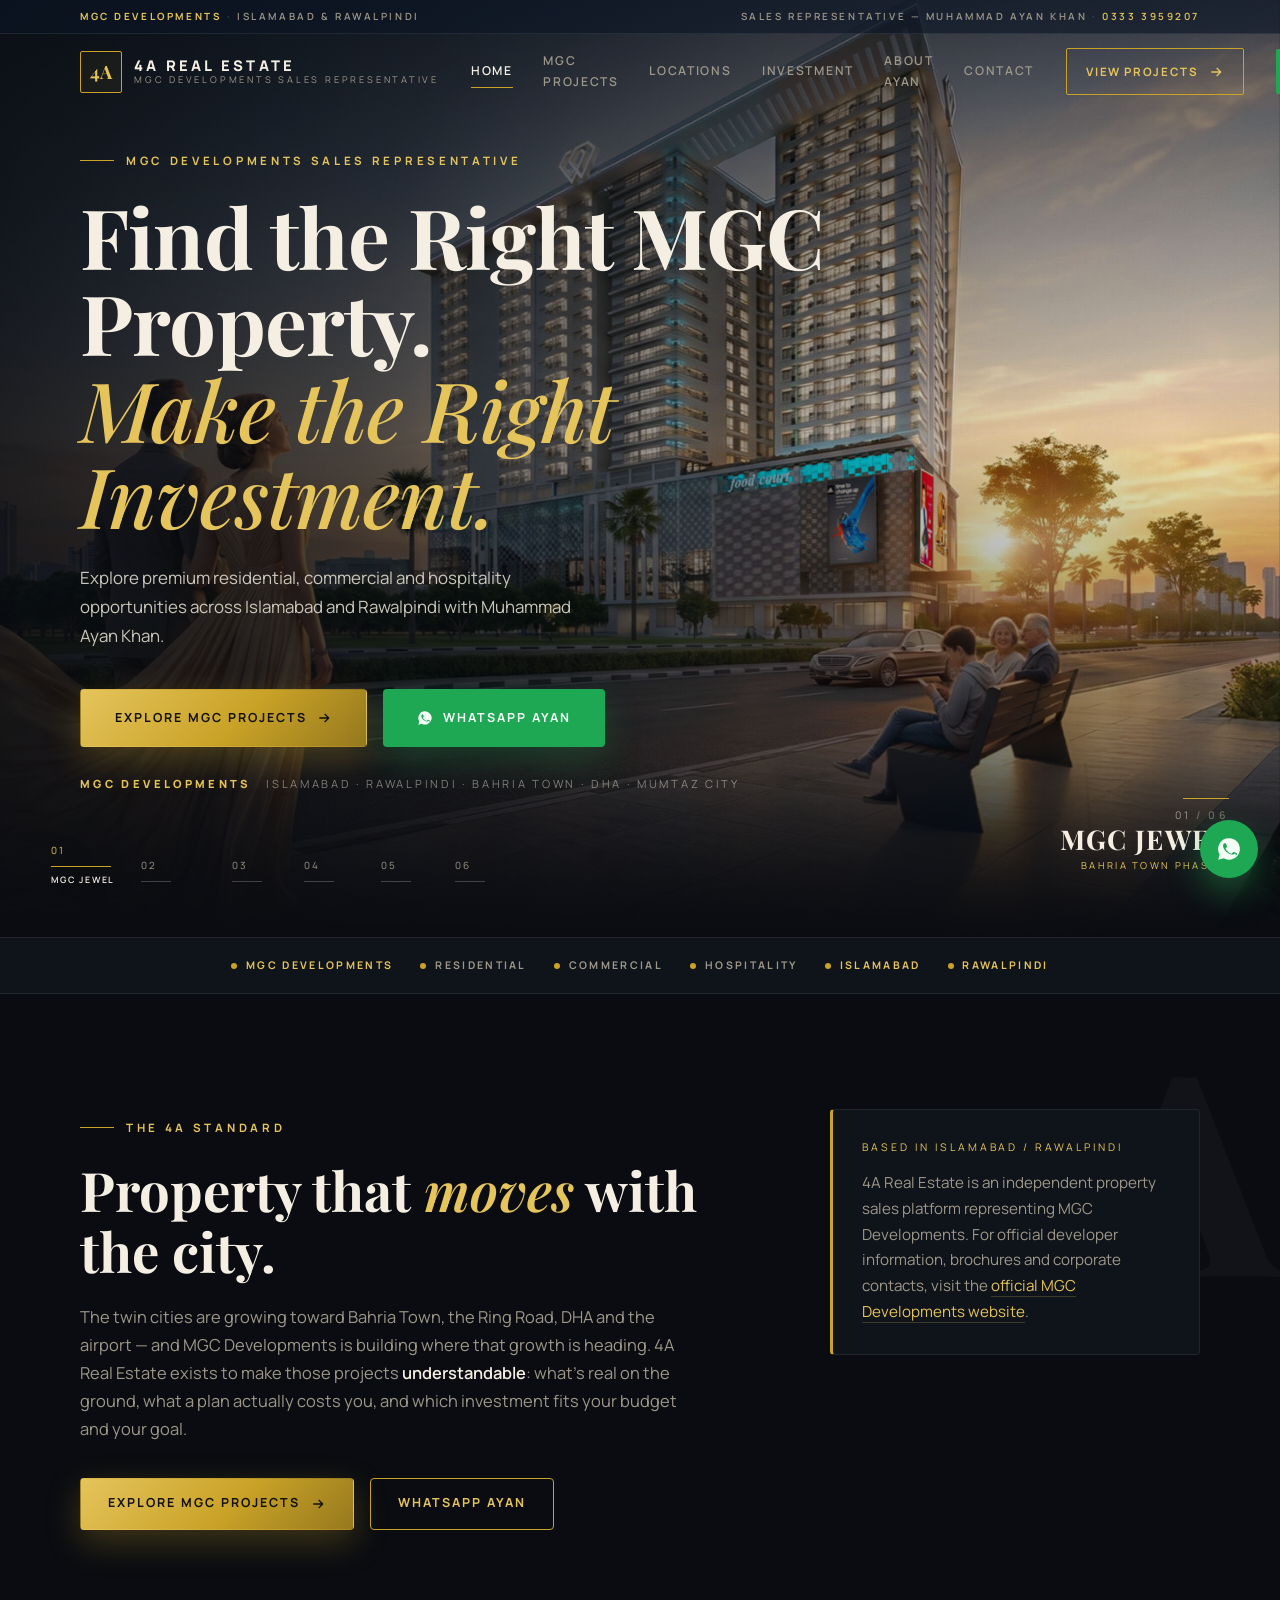
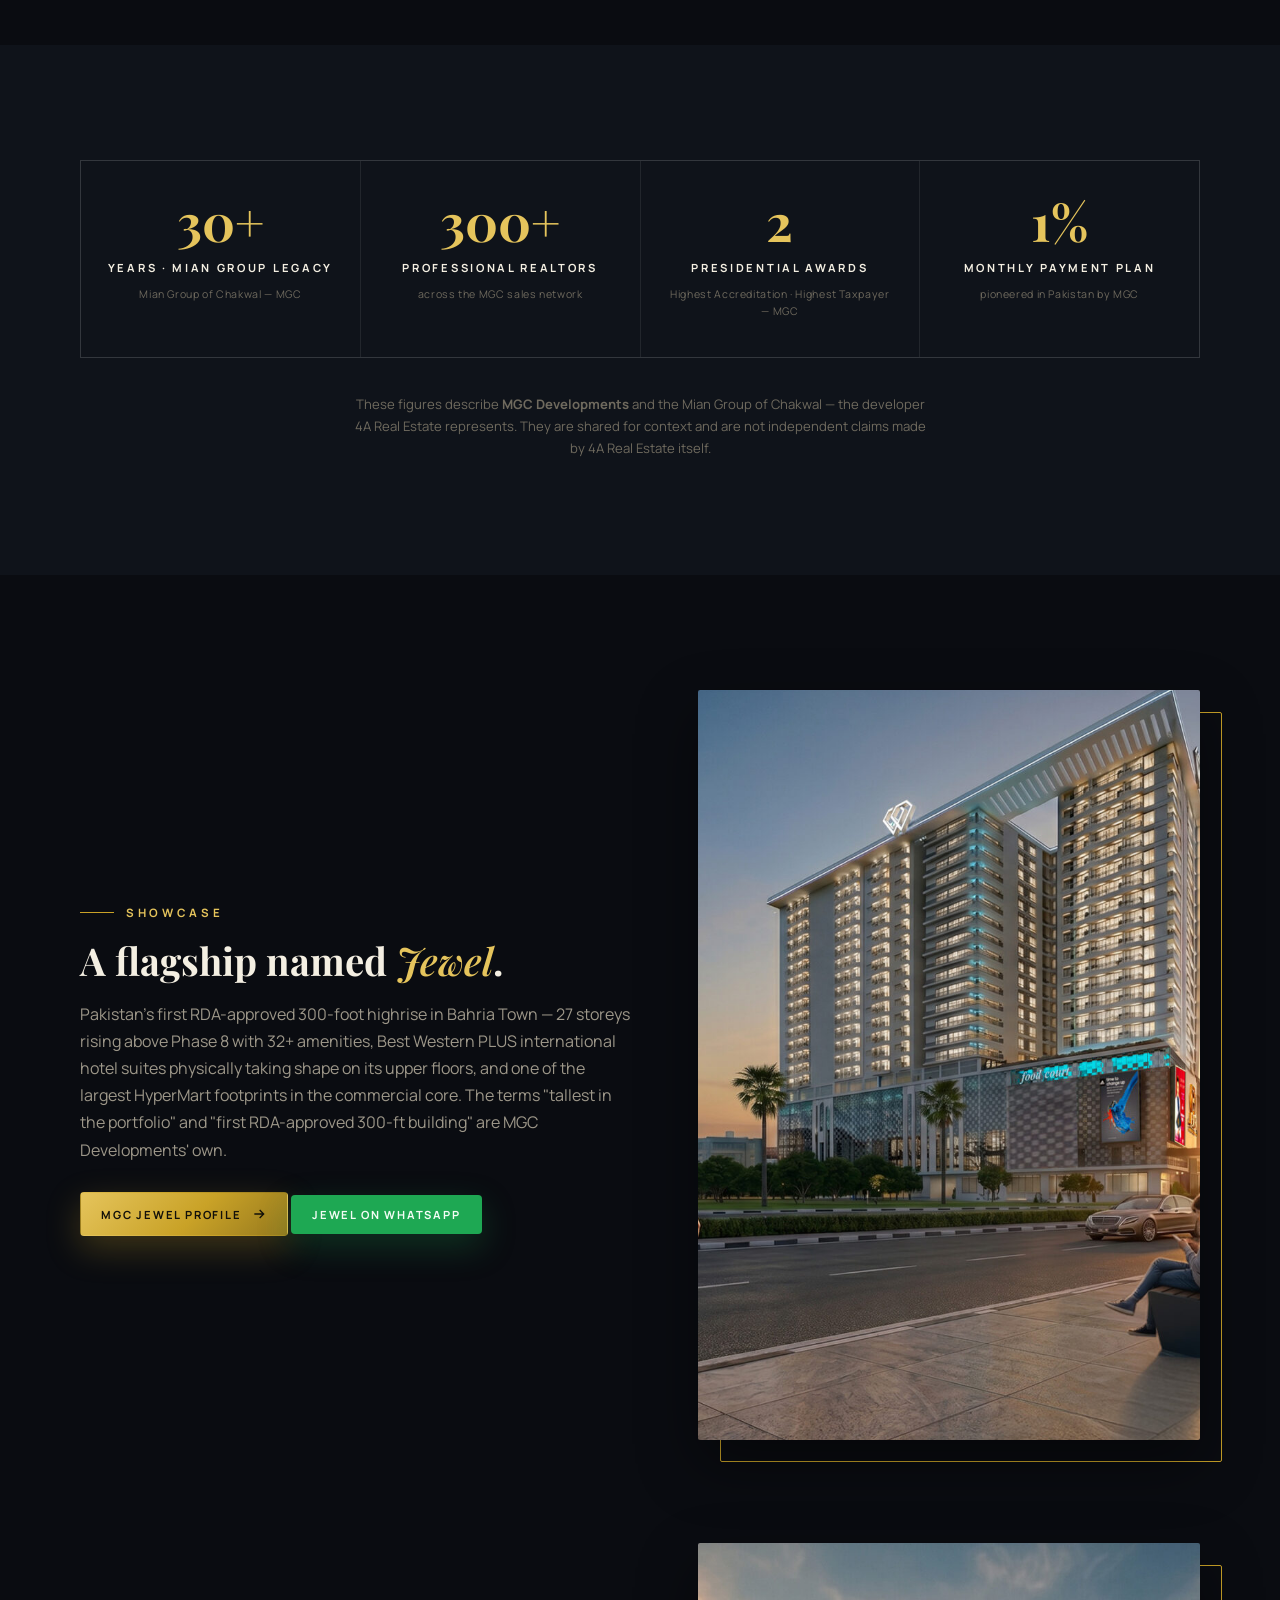
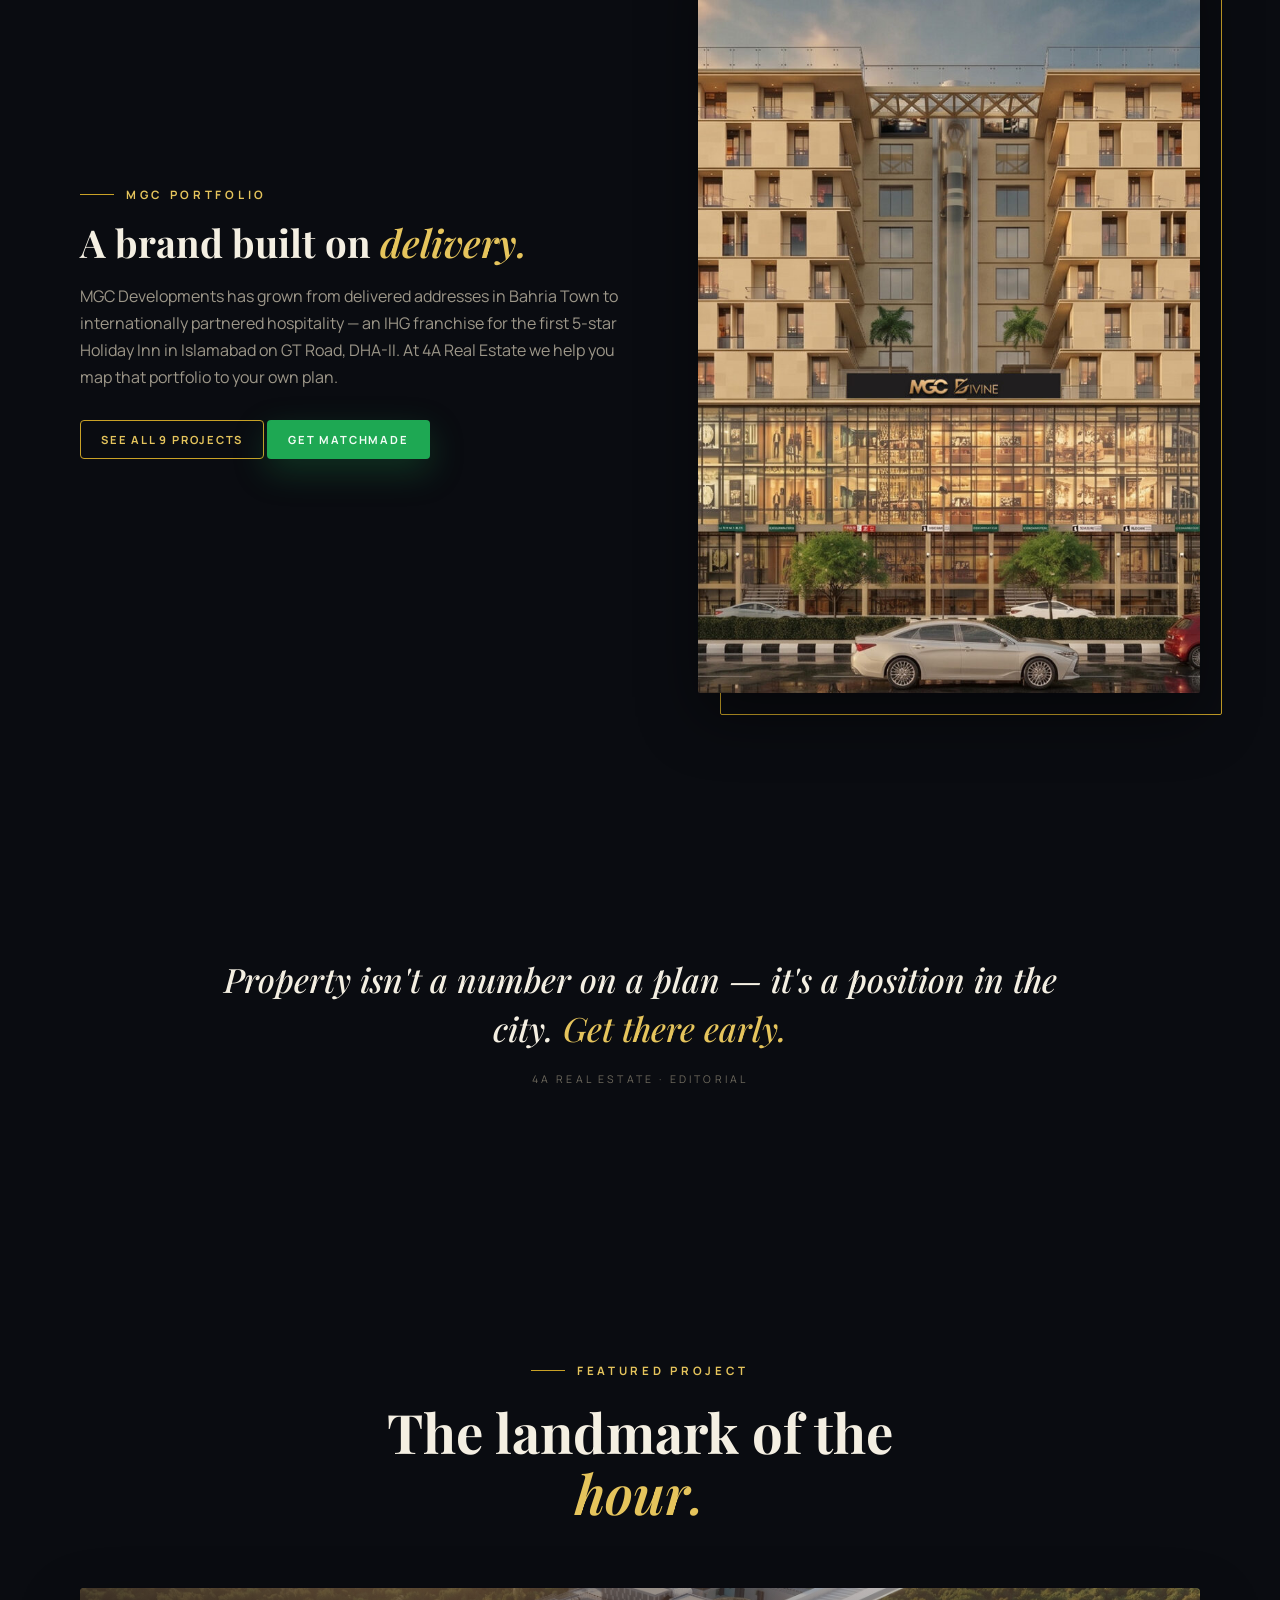
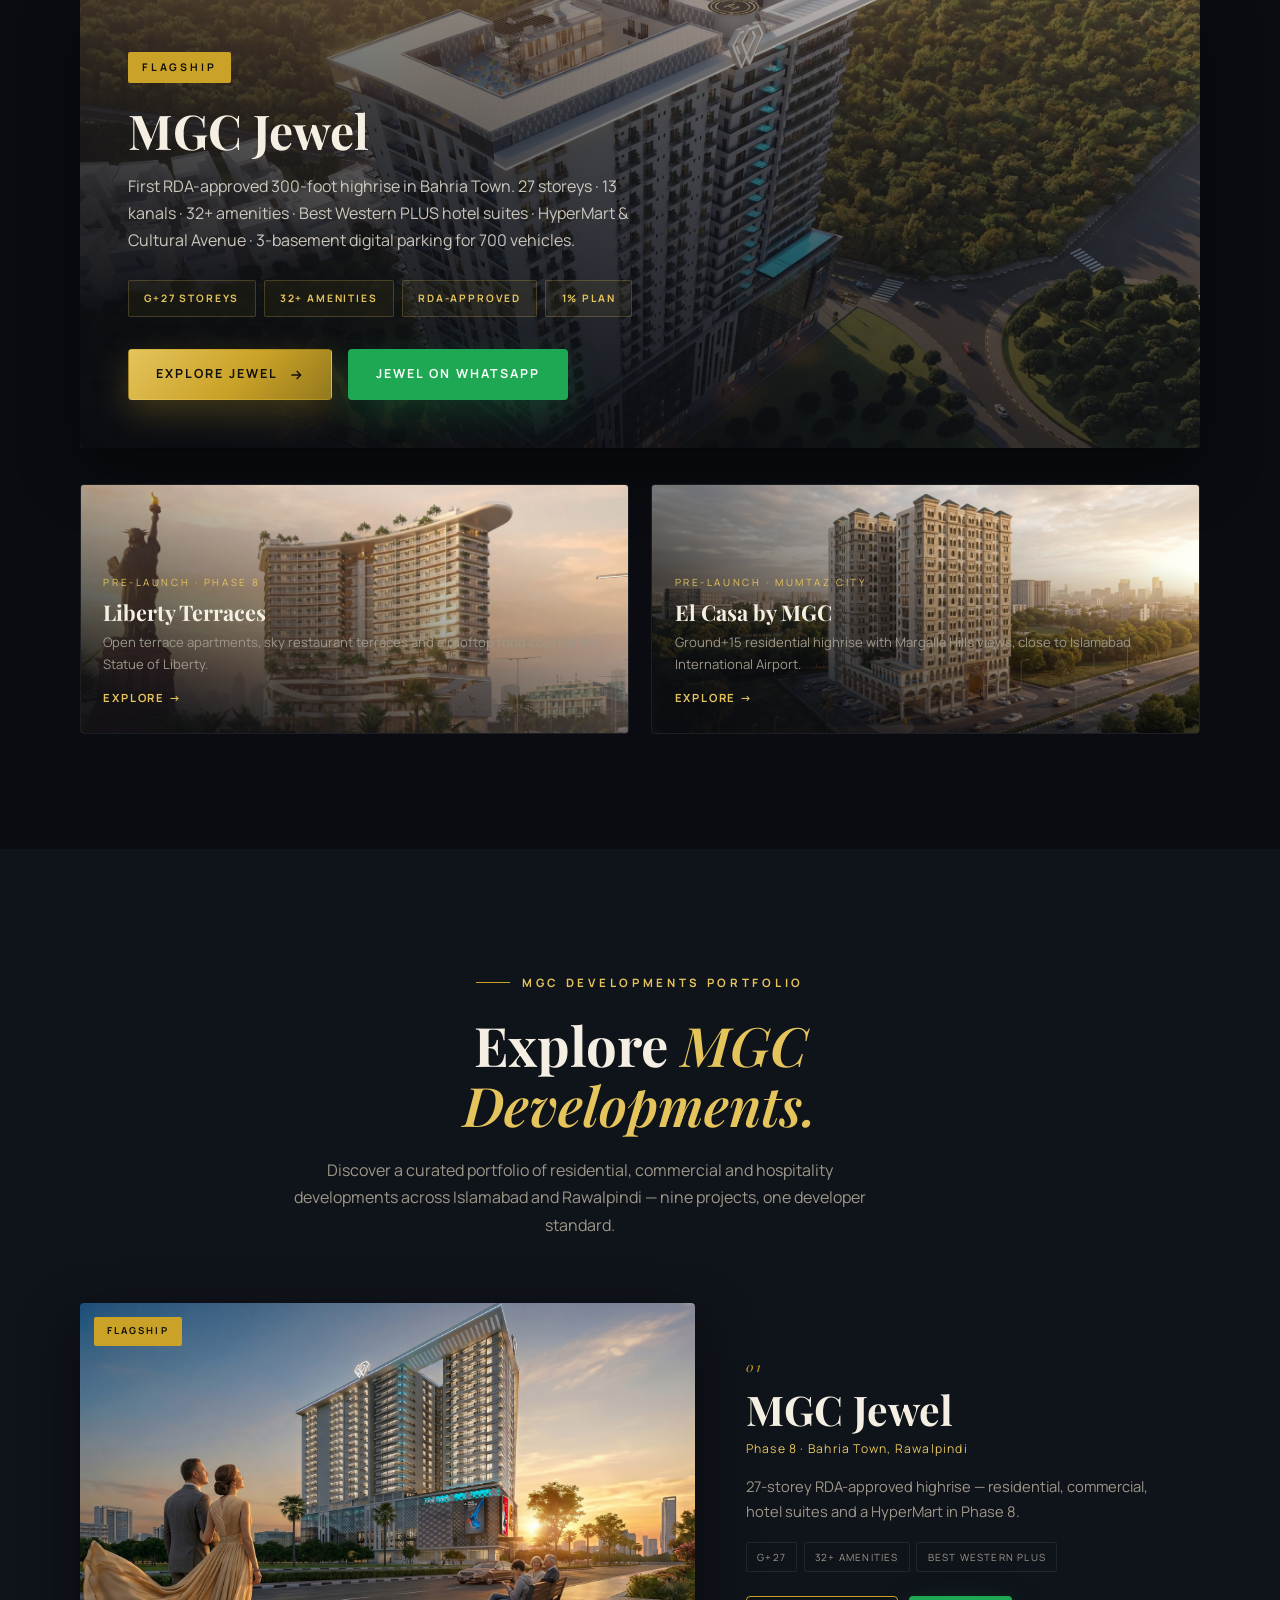
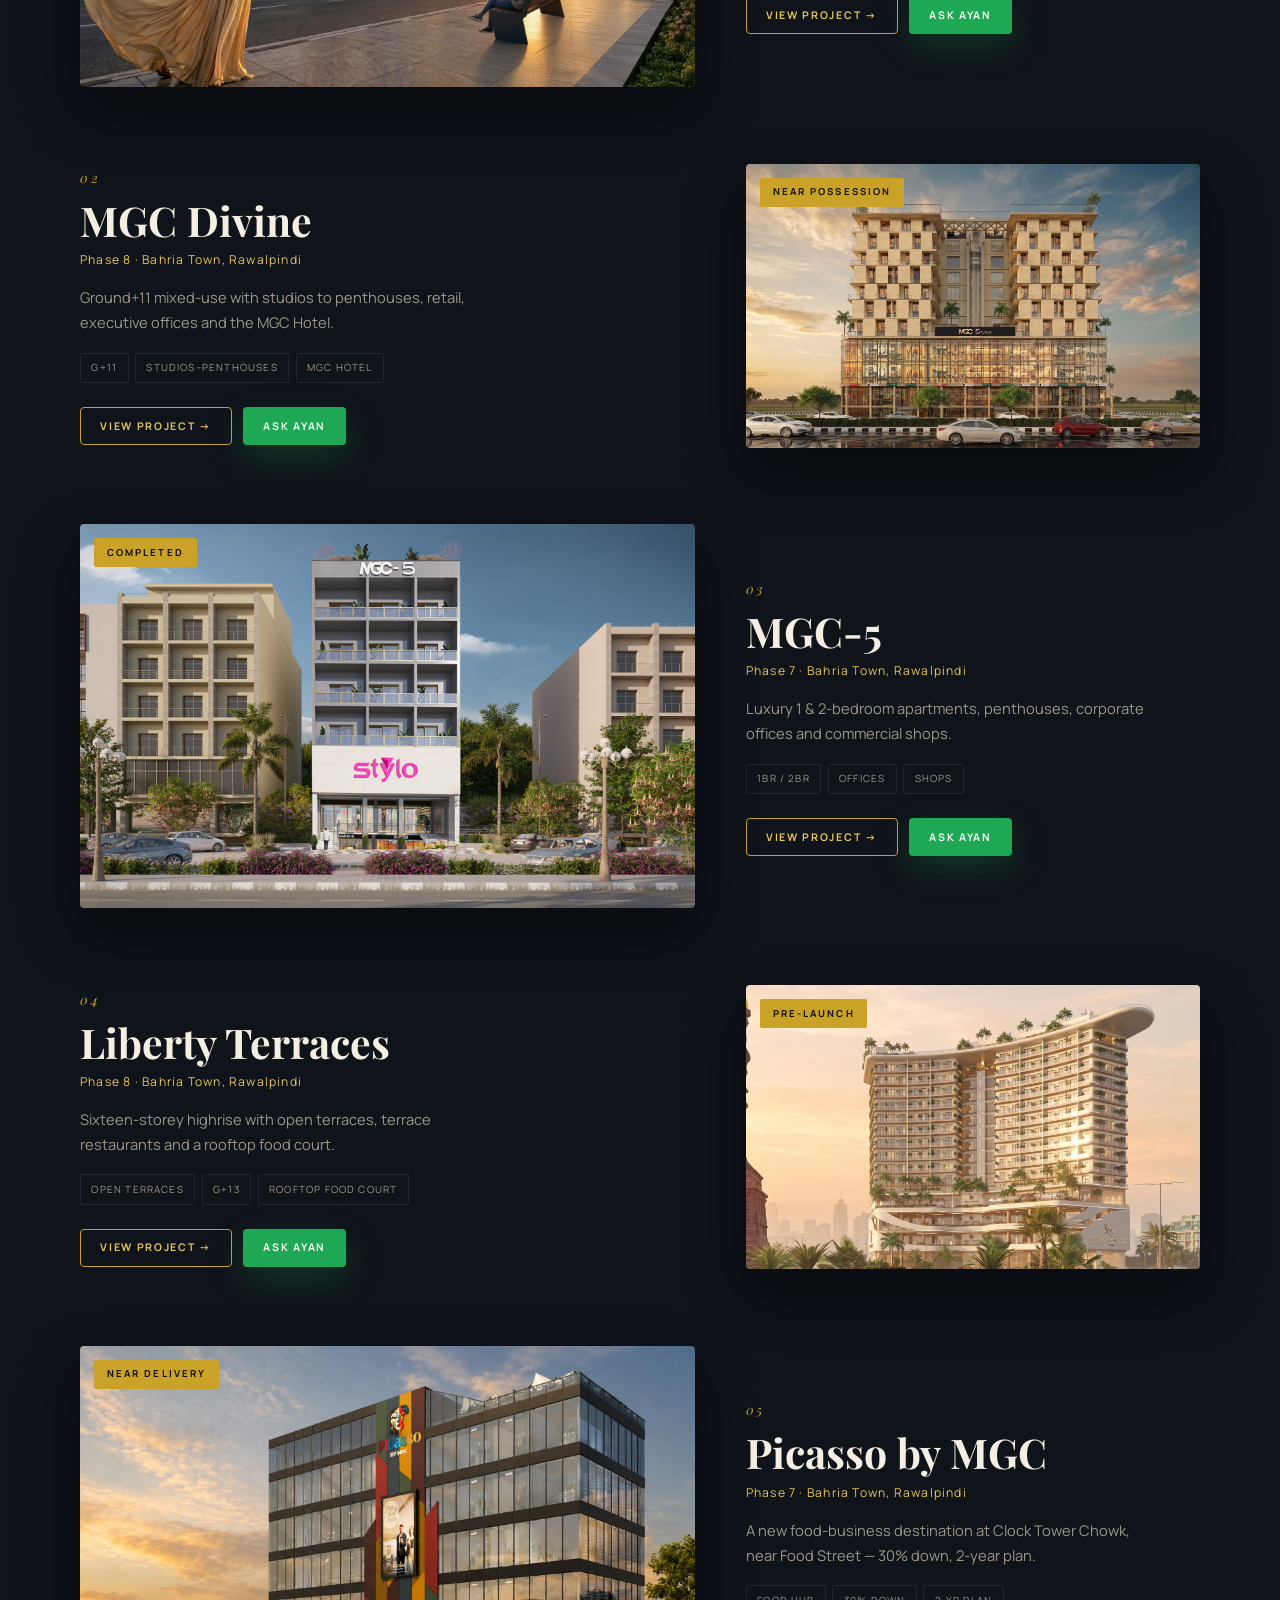
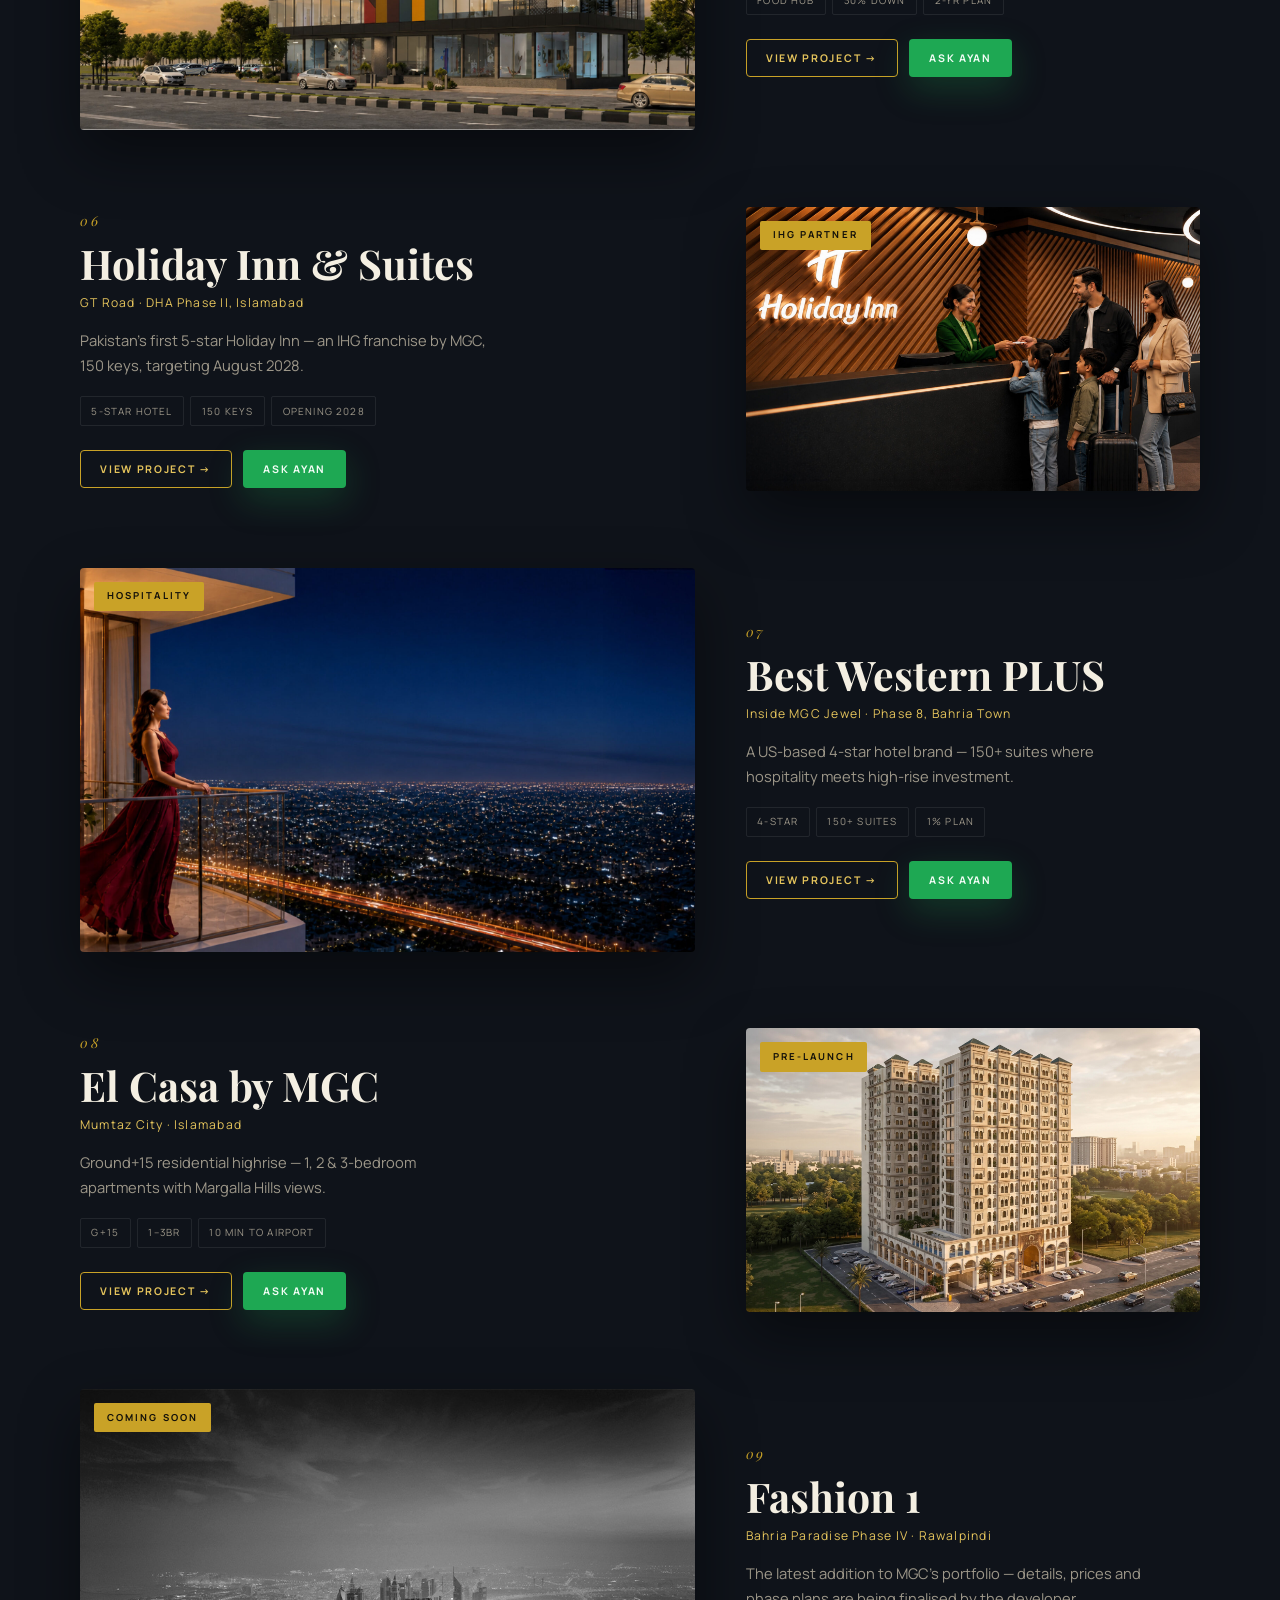
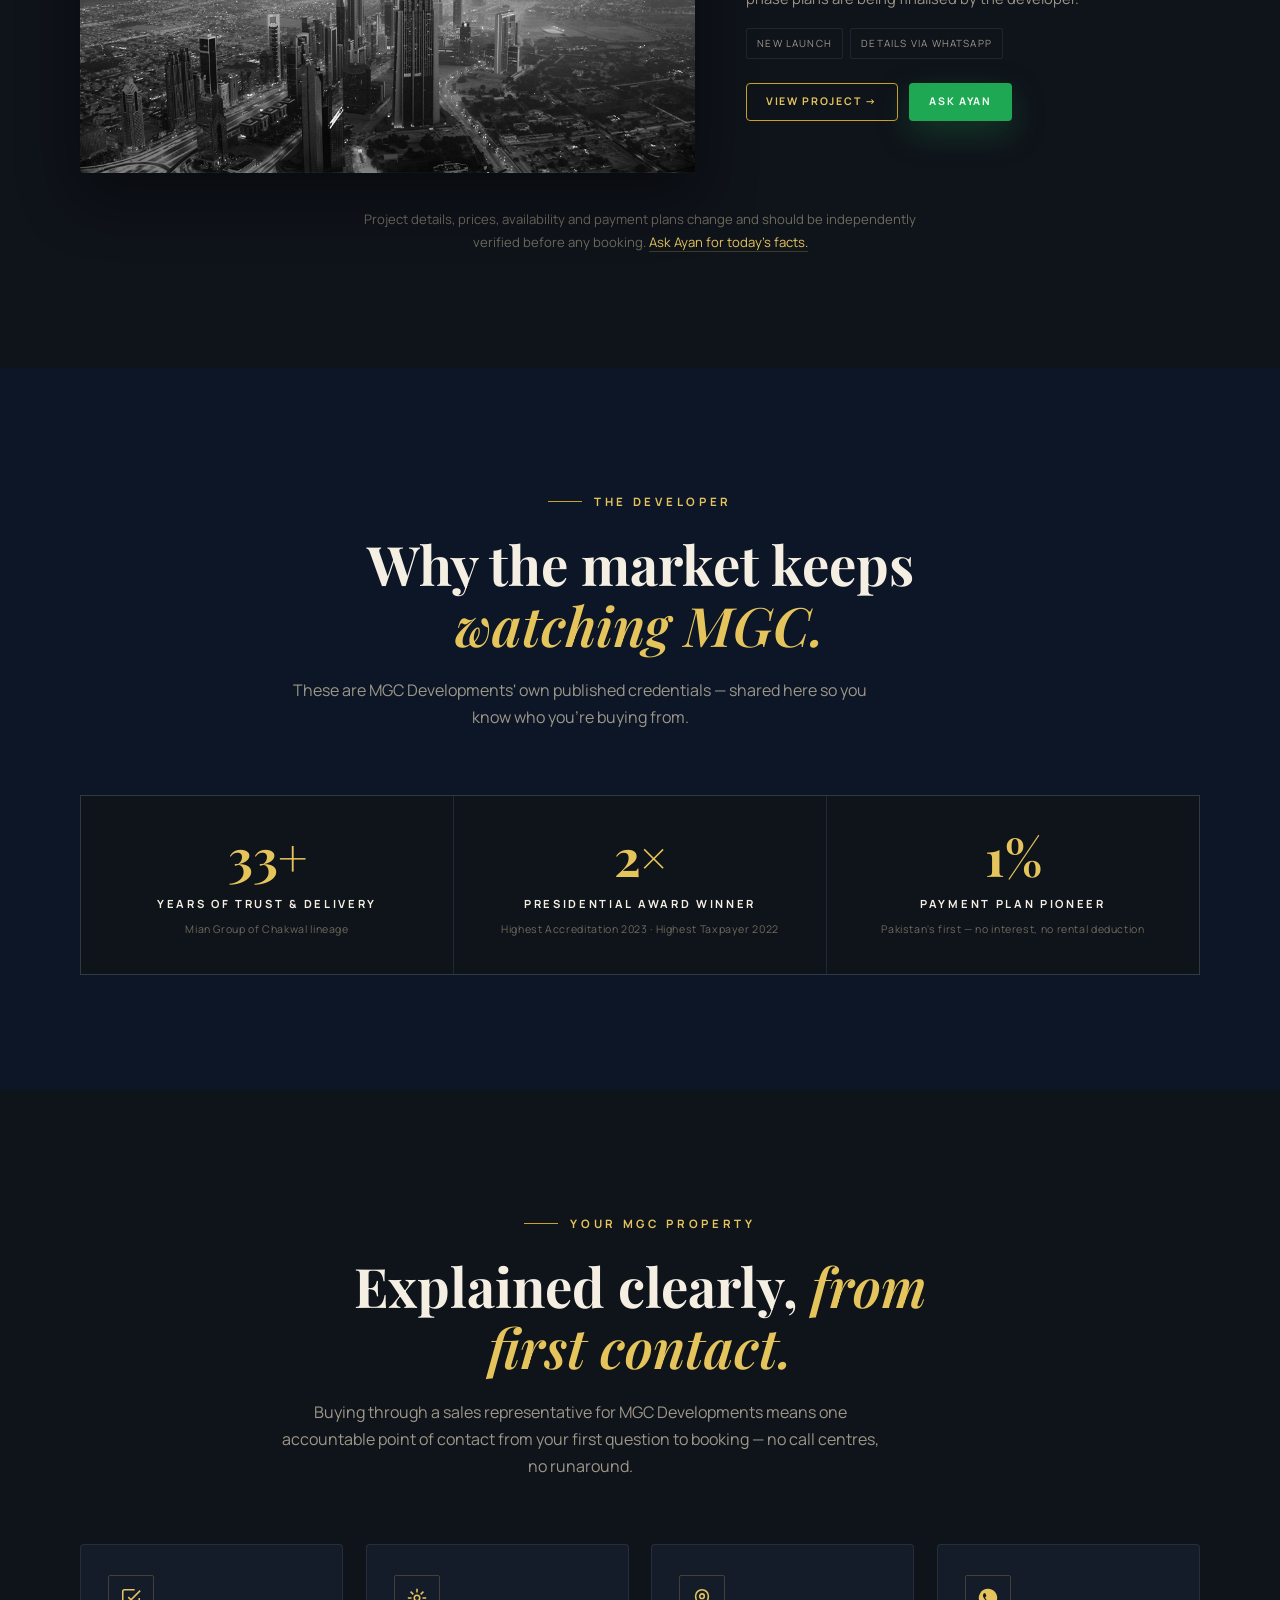
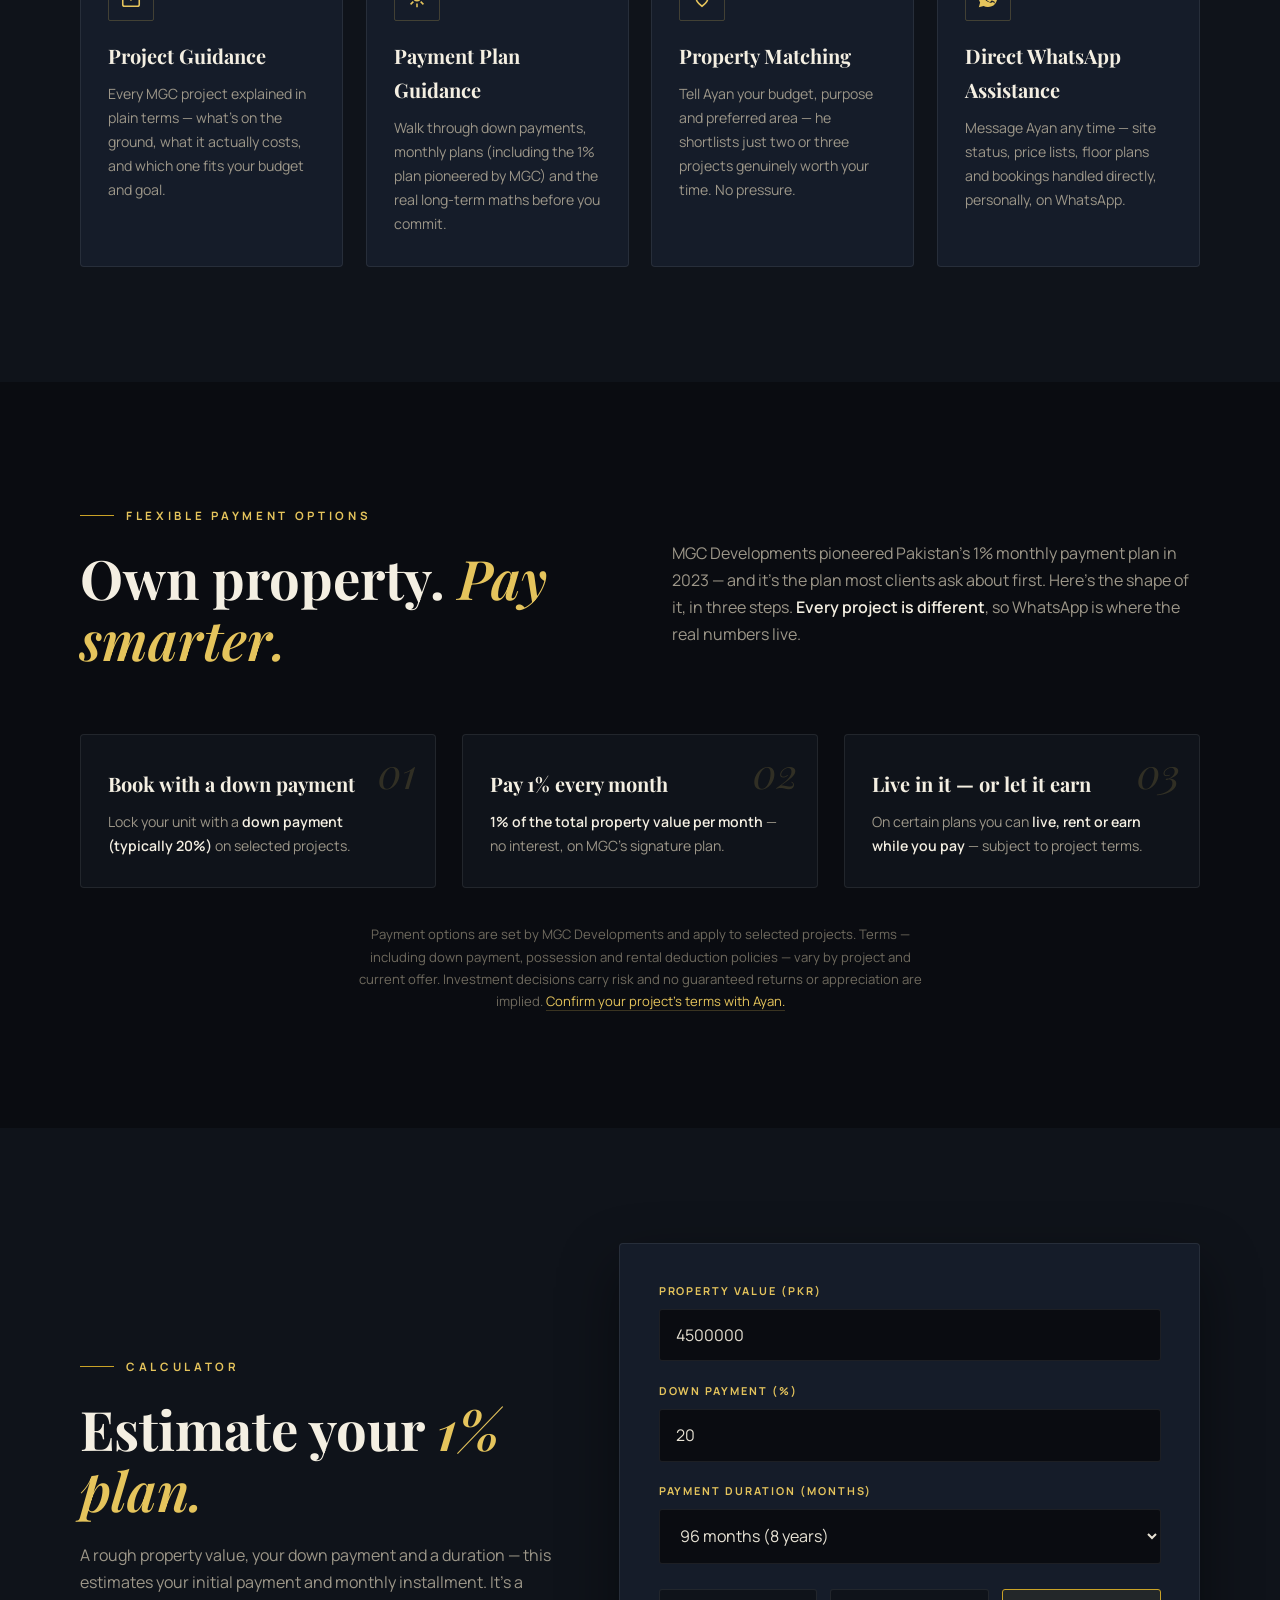
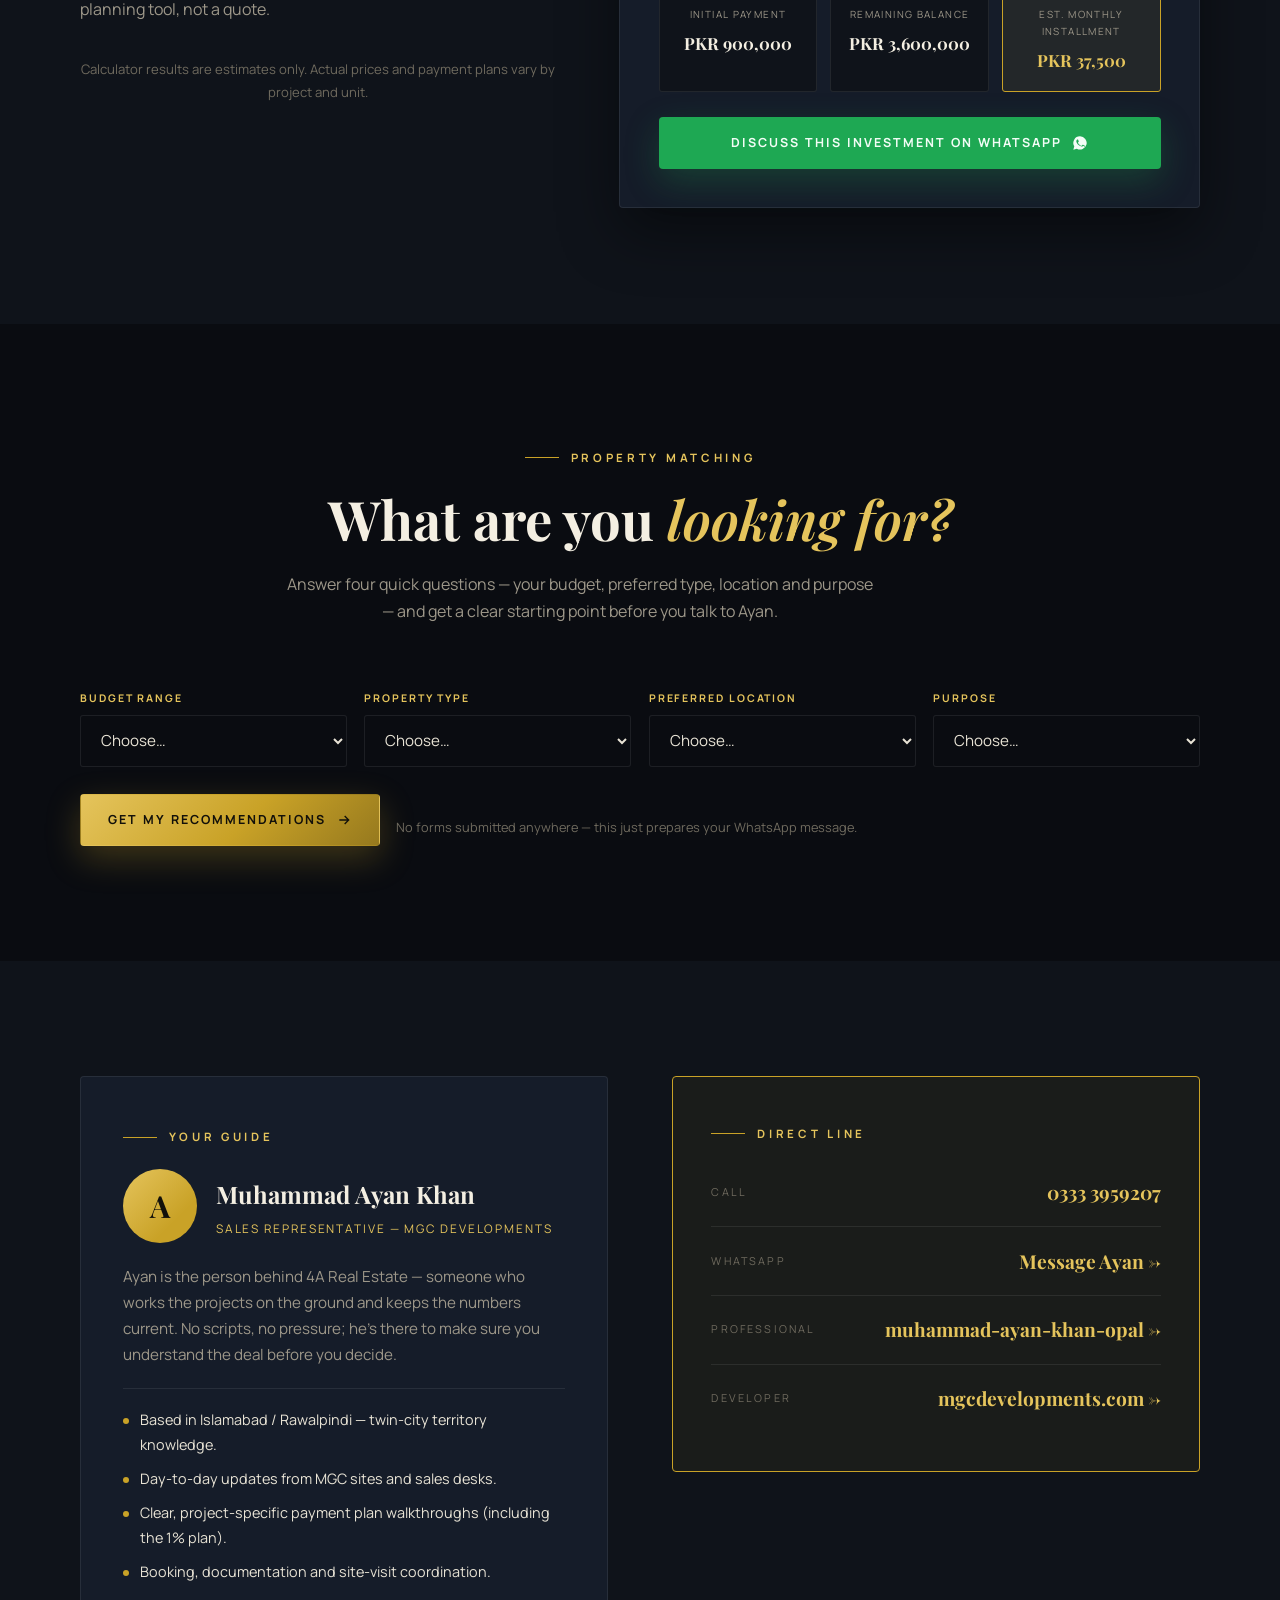
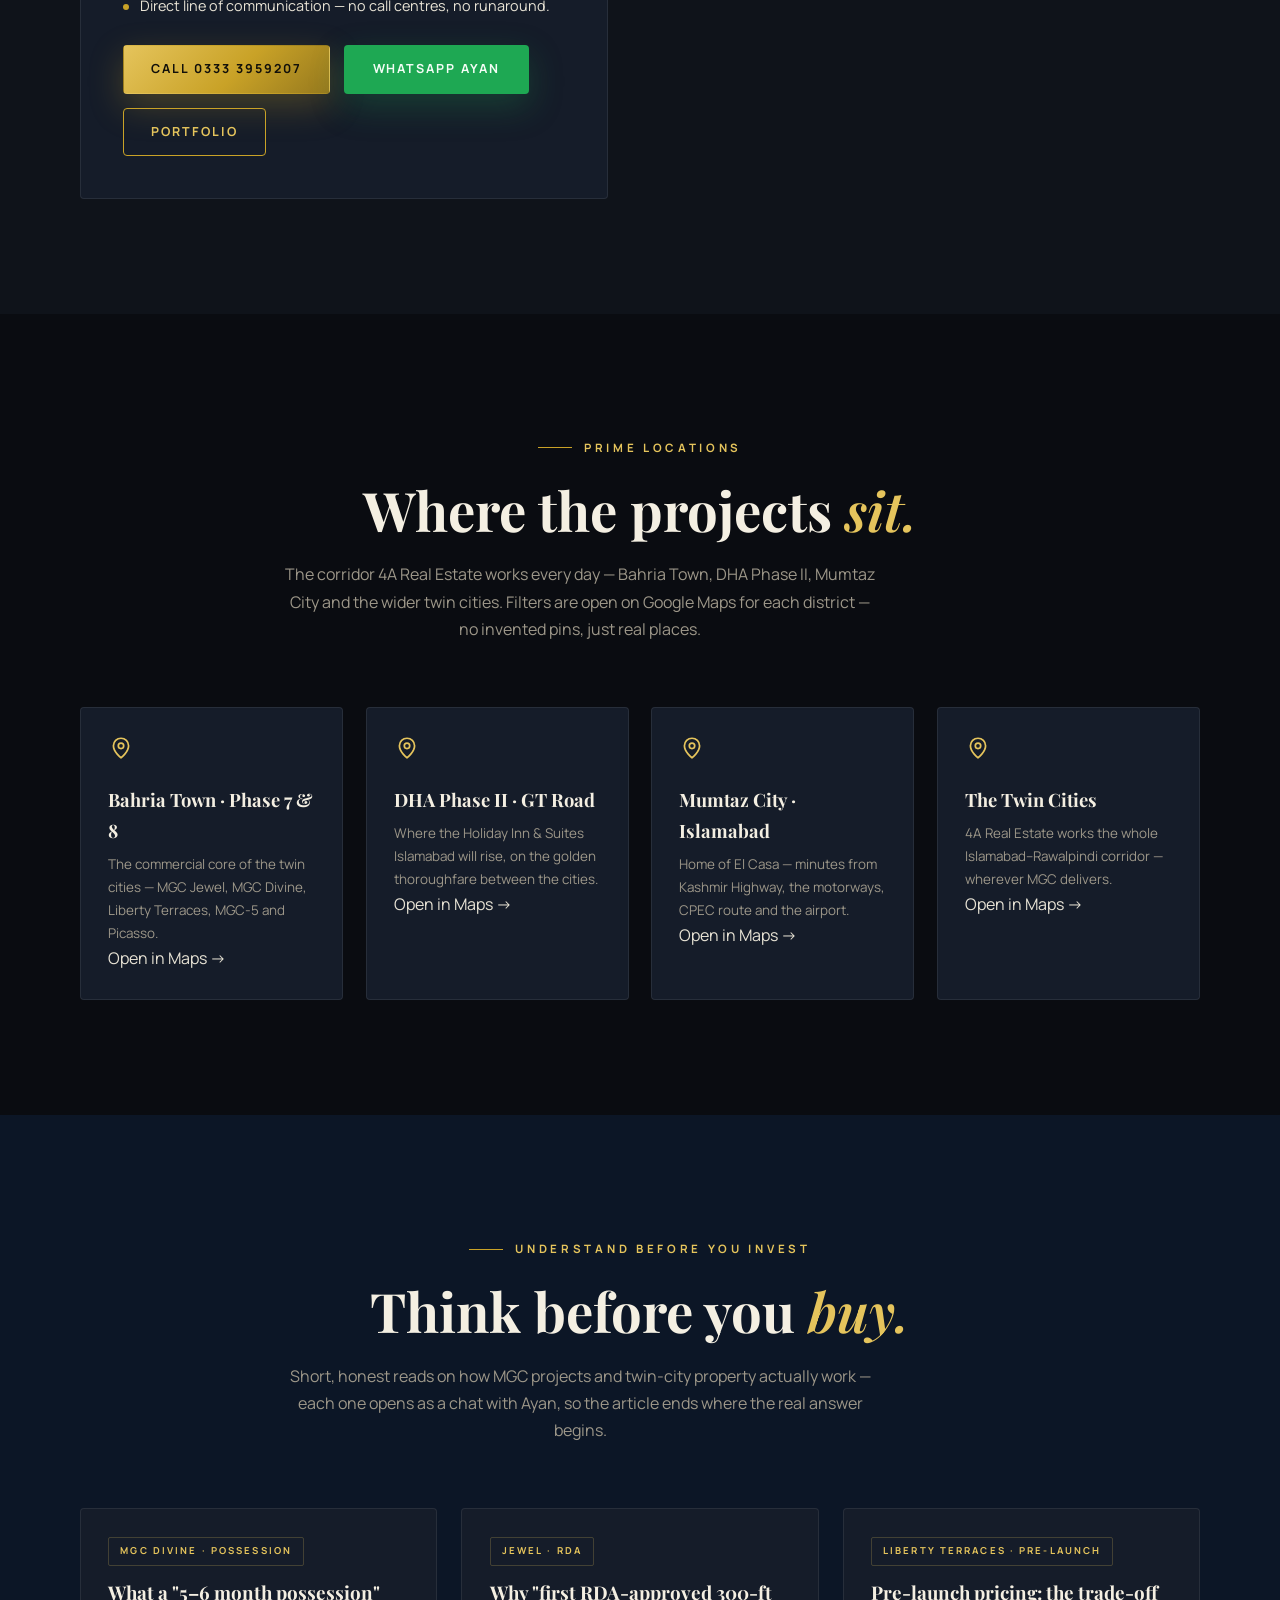
==== commit 6407301a: "Upgrade homepage to cinematic MGC hero with project pages and images" ====
--- a/index.html
+++ b/index.html
@@ -3,24 +3,72 @@
 <head>
     <meta charset="UTF-8">
     <meta name="viewport" content="width=device-width, initial-scale=1.0">
-    <title>MGC Property & Real Estate Investment Islamabad | 4A Real Estate</title>
-    <meta name="description" content="Explore property investment opportunities in Islamabad and Rawalpindi, including selected MGC Developments projects. Get current project information, availability and payment plan details from 4A Real Estate.">
-    <meta name="keywords" content="MGC Developers Islamabad, MGC projects Islamabad, property investment Islamabad, apartments for sale Islamabad, real estate Islamabad, property investment Rawalpindi, apartments Bahria Town Rawalpindi, Bahria Town Phase 8 investment, property Bahria Town Phase 7, DHA Phase 2 property, GT Road Islamabad property, Mumtaz City apartments, flexible property payment plan Pakistan">
+
+    <!-- [3] SEO title -->
+    <title>MGC Developments Sales Representative | 4A Real Estate Islamabad/Rawalpindi</title>
+
+    <!-- [1] Meta description -->
+    <meta name="description" content="Muhammad Ayan Khan, Sales Representative for MGC Developments — MGC projects across Bahria Town Phase 7 &amp; 8, DHA Phase II and Mumtaz City. Residential, commercial and hospitality investments. WhatsApp 0333 3959207.">
+    <meta name="keywords" content="MGC Developments sales representative, MGC Jewel, MGC Divine, Liberty Terraces, El Casa, MGC 5, Picasso by MGC, Holiday Inn Islamabad, Best Western Plus, property investment Islamabad, apartments Bahria Town, Bahria Town Phase 8, DHA Phase 2 property, Mumtaz City apartments, 1% payment plan Pakistan">
     <meta name="author" content="Muhammad Ayan Khan - 4A Real Estate">
     <meta name="robots" content="index, follow">
-    <link rel="canonical" href="https://4arealestate.com/">
-
-    <!-- Open Graph -->
-    <meta property="og:title" content="MGC Property & Real Estate Investment Islamabad | 4A Real Estate">
-    <meta property="og:description" content="Explore property investment opportunities in Islamabad and Rawalpindi, including selected MGC Developments projects. Get current availability and payment plan details from 4A Real Estate.">
+
+    <!-- [2] Crawler hint -->
+    <link rel="sitemap" href="sitemap.xml">
+
+    <!-- [39] Canonical -->
+    <link rel="canonical" href="https://4a-real-estate.vercel.app/">
+
+    <!-- [6] Social meta chips -->
+    <meta property="og:title" content="MGC Developments Sales Representative | 4A Real Estate">
+    <meta property="og:description" content="Representing MGC Developments across Islamabad &amp; Rawalpindi — residential, commercial and hospitality investments with accessible payment plans. WhatsApp Ayan on 0333 3959207.">
     <meta property="og:type" content="website">
-    <meta property="og:url" content="https://4arealestate.com/">
-    <meta property="og:image" content="https://4arealestate.com/assets/og-image.jpg">
+    <meta property="og:url" content="https://4a-real-estate.vercel.app/">
+    <meta property="og:image" content="https://4a-real-estate.vercel.app/images/mgc/jewel/hero.jpg">
     <meta property="og:site_name" content="4A Real Estate">
     <meta name="twitter:card" content="summary_large_image">
-
-    <!-- Favicon (inline data URI - no external file needed) -->
-    <link rel="icon" href="data:image/svg+xml,%3Csvg xmlns='http://www.w3.org/2000/svg' viewBox='0 0 64 64'%3E%3Crect width='64' height='64' rx='14' fill='%23123b5c'/%3E%3Ctext x='32' y='42' font-family='Georgia,serif' font-size='26' font-weight='bold' fill='%23c9a24b' text-anchor='middle'%3E4A%3C/text%3E%3C/svg%3E">
+    <meta name="twitter:title" content="4A Real Estate — Islamabad / Rawalpindi">
+    <meta name="twitter:description" content="Premium MGC investments, explained simply.">
+
+    <!-- Favicon -->
+    <link rel="icon" href="data:image/svg+xml,%3Csvg xmlns='http://www.w3.org/2000/svg' viewBox='0 0 64 64'%3E%3Crect width='64' height='64' rx='12' fill='%230a0c11'/%3E%3Crect x='3' y='3' width='58' height='58' rx='10' fill='none' stroke='%23c9a227' stroke-width='2'/%3E%3Ctext x='32' y='43' font-family='Georgia,serif' font-size='26' font-weight='bold' fill='%23e5c45c' text-anchor='middle'%3E4A%3C/text%3E%3C/svg%3E">
+
+    <!-- [4][5] Fonts — preconnect + swap -->
+    <link rel="preconnect" href="https://fonts.googleapis.com">
+    <link rel="preconnect" href="https://fonts.gstatic.com" crossorigin>
+    <link href="https://fonts.googleapis.com/css2?family=Playfair+Display:ital,wght@0,500;0,600;0,700;0,800;1,500;1,600&family=Manrope:wght@400;500;600;700;800&display=swap" rel="stylesheet">
+
+    <!-- [7] Performance: preload hero, lazy below-fold -->
+    <link rel="preload" as="image" href="images/mgc/jewel/hero.jpg" fetchpriority="high">
+
+    <!-- [8] Schema.org: RealEstateAgent -->
+    <script type="application/ld+json">
+    {
+      "@context": "https://schema.org",
+      "@type": "RealEstateAgent",
+      "name": "4A Real Estate",
+      "description": "Property sales and consultation platform helping clients explore MGC Developments residential, commercial and hospitality investment opportunities in Islamabad and Rawalpindi.",
+      "url": "https://4a-real-estate.vercel.app",
+      "telephone": "+923333959207",
+      "address": {
+        "@type": "PostalAddress",
+        "addressLocality": "Islamabad",
+        "addressCountry": "PK"
+      },
+      "areaServed": ["Islamabad", "Rawalpindi"],
+      "contactPoint": {
+        "@type": "ContactPoint",
+        "contactType": "Sales",
+        "telephone": "+923333959207",
+        "availableLanguage": ["English", "Urdu"]
+      },
+      "employee": {
+        "@type": "Person",
+        "name": "Muhammad Ayan Khan",
+        "jobTitle": "Sales Representative — MGC Developments"
+      }
+    }
+    </script>
 
     <!-- Schema.org: Organization -->
     <script type="application/ld+json">
@@ -28,16 +76,9 @@
       "@context": "https://schema.org",
       "@type": "Organization",
       "name": "4A Real Estate",
-      "description": "Property sales and consultation platform helping clients explore residential, commercial and hospitality investment opportunities in Islamabad and Rawalpindi.",
-      "url": "https://4arealestate.com",
+      "url": "https://4a-real-estate.vercel.app",
       "telephone": "+923333959207",
-      "areaServed": ["Islamabad", "Rawalpindi"],
-      "contactPoint": {
-        "@type": "ContactPoint",
-        "contactType": "Sales",
-        "telephone": "+923333959207",
-        "availableLanguage": "English, Urdu"
-      }
+      "areaServed": ["Islamabad", "Rawalpindi"]
     }
     </script>
 
@@ -48,17 +89,14 @@
       "@type": "Person",
       "name": "Muhammad Ayan Khan",
       "jobTitle": "Sales Representative - MGC Developments",
-      "worksFor": {
-        "@type": "Organization",
-        "name": "4A Real Estate"
-      },
+      "worksFor": { "@type": "Organization", "name": "4A Real Estate" },
       "url": "https://muhammad-ayan-khan-opal.vercel.app/",
       "telephone": "+923333959207",
       "knowsAbout": ["Real Estate Investment", "Property Sales", "Islamabad Real Estate", "Rawalpindi Real Estate"]
     }
     </script>
 
-    <!-- Schema.org: FAQ -->
+    <!-- Schema.org: FAQPage -->
     <script type="application/ld+json">
     {
       "@context": "https://schema.org",
@@ -69,7 +107,7 @@
           "name": "Where are the MGC projects located?",
           "acceptedAnswer": {
             "@type": "Answer",
-            "text": "Selected MGC Developments projects are located in Islamabad and Rawalpindi, including Bahria Town Phase 8, Bahria Town Phase 7, DHA Phase II (GT Road) and Mumtaz City. Contact 4A Real Estate for the current project locations and availability."
+            "text": "MGC Developments projects are located across Islamabad and Rawalpindi — including Bahria Town Phase 8 (MGC Jewel, MGC Divine, Liberty Terraces), Phase 7 (Picasso by MGC, MGC-5), Main GT Road DHA-II (Holiday Inn &amp; Suites) and Mumtaz City (El Casa by MGC). Contact 4A Real Estate for current availability."
           }
         },
         {
@@ -82,10 +120,10 @@
         },
         {
           "@type": "Question",
-          "name": "How do the installment payment plans work?",
+          "name": "How does the 1% payment plan work?",
           "acceptedAnswer": {
             "@type": "Answer",
-            "text": "Many MGC projects offer installment-based payment options such as a down payment followed by monthly installments. Exact terms vary by project and current offer, so please verify the latest payment structure before deciding."
+            "text": "MGC Developments pioneered the 1% monthly payment plan in Pakistan. Selected projects are booked with a down payment (such as 20%) and the balance is paid at 1% of the total property value per month — with no interest and no rental deduction on some plans. Exact terms vary by project and current offer; verify before booking."
           }
         },
         {
@@ -93,7 +131,7 @@
           "name": "Can I book a project visit?",
           "acceptedAnswer": {
             "@type": "Answer",
-            "text": "Yes. Contact 4A Real Estate on WhatsApp to schedule a consultation or project visit with direct assistance."
+            "text": "Yes. Contact 4A Real Estate on WhatsApp at 0333 3959207 to schedule a consultation or project visit with direct assistance."
           }
         }
       ]
@@ -101,746 +139,1064 @@
     </script>
 
     <link rel="stylesheet" href="style.css">
-    <link rel="preconnect" href="https://fonts.googleapis.com">
-    <link rel="preconnect" href="https://fonts.gstatic.com" crossorigin>
-    <link href="https://fonts.googleapis.com/css2?family=Poppins:wght@400;500;600;700;800&family=Playfair+Display:wght@600;700;800&display=swap" rel="stylesheet">
 </head>
 <body>
-    <!-- Navigation -->
-    <nav class="navbar">
-        <div class="container nav-container">
-            <div class="logo">
-                <a href="#hero">
-                    <div class="logo-mark">4A</div>
-                    <div class="logo-text">
-                        <span class="logo-name">4A Real Estate</span>
-                        <span class="tagline">Your Property Investment Connection</span>
-                    </div>
-                </a>
-            </div>
-            <button class="hamburger" onclick="toggleMenu()" aria-label="Toggle navigation menu" aria-expanded="false" aria-controls="mobileNav">
-                <span></span>
-                <span></span>
-                <span></span>
-            </button>
-            <ul class="nav-links" id="mobileNav">
-                <li><a href="#hero" class="nav-link">Home</a></li>
-                <li><a href="#projects" class="nav-link">Projects</a></li>
-                <li><a href="#guide" class="nav-link">Investment Guide</a></li>
-                <li><a href="#about" class="nav-link">About Ayan</a></li>
-                <li><a href="#contact" class="nav-link">Contact</a></li>
-            </ul>
-            <button class="whatsapp-btn-nav" onclick="openWhatsApp()">
-                <span>💬 WhatsApp Ayan</span>
+    <!-- [1] Skip link -->
+    <a class="skip-link" href="#main">Skip to content</a>
+
+    <!-- [9][10] Header -->
+    <header class="site-header">
+        <div class="tb-topbar">
+            <div class="container tb-inner">
+                <span><strong>MGC Developments</strong><span class="tb-pipe"> · </span>Islamabad &amp; Rawalpindi</span>
+                <span>Sales Representative — Muhammad Ayan Khan<span class="tb-pipe"> · </span><a href="tel:+923333959207">0333 3959207</a></span>
+            </div>
+        </div>
+        <div class="container hdr">
+            <a class="logo" href="#hero" aria-label="4A Real Estate — back to top">
+                <span class="logo-mark">4A</span>
+                <span class="logo-word">
+                    <strong>4A REAL ESTATE</strong>
+                    <small>MGC Developments Sales Representative</small>
+                </span>
+            </a>
+
+            <nav class="nav-links" aria-label="Primary">
+                <a href="#hero">Home</a>
+                <a href="#projects" class="active">MGC Projects</a>
+                <a href="#locations">Locations</a>
+                <a href="#investment">Investment</a>
+                <a href="#ayan">About Ayan</a>
+                <a href="#contact">Contact</a>
+            </nav>
+
+            <a class="header-cta" href="#projects" aria-label="View MGC projects">
+                View Projects
+                <svg class="ico" viewBox="0 0 24 24" fill="none" stroke="currentColor" stroke-width="2" aria-hidden="true"><path d="M5 12h14M13 6l6 6-6 6"/></svg>
+            </a>
+
+            <a class="header-wa" href="https://wa.me/923333959207?text=Hello%20Muhammad%20Ayan%2C%20I%20found%204A%20Real%20Estate%20and%20I%27m%20interested%20in%20property%20investment.%20Please%20share%20the%20available%20projects%20and%20payment%20plans." target="_blank" rel="noopener" aria-label="WhatsApp Ayan">
+                <svg viewBox="0 0 24 24" fill="currentColor" aria-hidden="true"><path d="M12 2a9.9 9.9 0 0 0-8.6 15L2 22l5.2-1.4A9.94 9.94 0 1 0 12 2zm5.3 14.1c-.2.5-1.2 1-1.7 1-.5 0-1 .2-3.3-.7-2.8-1.1-4.6-4-4.7-4.2-.1-.2-1.1-1.5-1.1-2.9s.7-2 .9-2.3c.2-.3.5-.3.7-.3h.5c.2 0 .4 0 .6.4l.9 2.2c.1.2.1.4 0 .6l-.4.6-.6.6c-.2.2-.4.4-.2.7.2.4.9 1.6 2 2.6 1.4 1.3 2.5 1.7 2.9 1.9.4.2.6.1.8-.1l1.1-1.3c.3-.3.5-.2.8-.1l2.2 1c.4.2.6.3.6.5 0 .2 0 .9-.3 1.6z"/></svg>
+                <span class="wt-label">WhatsApp Ayan</span>
+            </a>
+
+            <button class="hamburger" id="hamburger" aria-label="Open navigation menu" aria-expanded="false" aria-controls="mobileNav">
+                <span></span><span></span><span></span>
             </button>
         </div>
+    </header>
+
+    <!-- Mobile menu -->
+    <nav class="mobile-nav" id="mobileNav" aria-label="Mobile">
+        <a class="mnav-link" href="#hero">Home <em>✳</em></a>
+        <a class="mnav-link" href="#projects">MGC Projects <em>✳</em></a>
+        <a class="mnav-link" href="#locations">Locations <em>✳</em></a>
+        <a class="mnav-link" href="#investment">Investment <em>✳</em></a>
+        <a class="mnav-link" href="#ayan">About Ayan <em>✳</em></a>
+        <a class="mnav-link" href="#contact">Contact <em>✳</em></a>
+        <div class="mnav-cta">
+            <p class="mnav-hint">Looking for an MGC property?<br><strong>Speak directly with Ayan.</strong></p>
+            <a class="btn btn-whatsapp btn-block" href="https://wa.me/923333959207?text=Hello%20Muhammad%20Ayan%2C%20I%20found%204A%20Real%20Estate%20and%20I%27m%20interested%20in%20property%20investment.%20Please%20share%20the%20available%20projects%20and%20payment%20plans." target="_blank" rel="noopener">WhatsApp Ayan</a>
+            <a class="btn btn-gold btn-block" href="tel:+923333959207">Call 0333 3959207</a>
+        </div>
     </nav>
 
-    <!-- Hero -->
-    <section id="hero" class="hero">
-        <div class="container hero-container">
-            <div class="hero-content">
-                <span class="hero-badge">4A Real Estate · Islamabad & Rawalpindi</span>
-                <h1 class="hero-title">Invest in Islamabad & Rawalpindi's Most Exciting <em>Real Estate</em> Opportunities</h1>
-                <p class="hero-subtitle">Explore residential, commercial and hospitality investment opportunities. Get project information, current availability and payment plan details directly from Muhammad Ayan Khan.</p>
-                <div class="hero-buttons">
-                    <button class="btn btn-gold btn-lg" onclick="document.getElementById('projects').scrollIntoView({behavior: 'smooth'})">Explore Projects</button>
-                    <button class="btn btn-whatsapp btn-lg" onclick="openWhatsApp()">💬 WhatsApp Ayan</button>
-                </div>
-                <a class="hero-phone" href="tel:03333959207">📞 Call 0333 3959207</a>
-            </div>
-            <div class="hero-visual" role="img" aria-label="Premium property investment in Islamabad and Rawalpindi">
-                <div class="hero-card-main">
-                    <div class="hero-architecture">
-                        <span class="hero-building">🏙</span>
-                        <strong>Premium MGC Projects</strong>
-                        <small>Islamabad · Rawalpindi</small>
-                    </div>
-                </div>
-                <div class="hero-float float-1">
-                    <span class="float-value">8+</span>
-                    <span class="float-label">Projects Available</span>
-                </div>
-                <div class="hero-float float-2">
-                    <span class="float-value">24/7</span>
-                    <span class="float-label">WhatsApp Support</span>
-                </div>
-            </div>
-        </div>
-    </section>
-
-    <!-- Stats -->
-    <section class="stats">
-        <div class="container">
-            <div class="stat-box">
-                <h3>500+</h3>
-                <p>Happy Clients</p>
-            </div>
-            <div class="stat-box">
-                <h3>1000+</h3>
-                <p>Properties Sold</p>
-            </div>
-            <div class="stat-box">
-                <h3>15+</h3>
-                <p>Years Experience</p>
-            </div>
-            <div class="stat-box">
-                <h3>24/7</h3>
-                <p>Support Available</p>
-            </div>
-        </div>
-    </section>
-
-    <!-- MGC Projects -->
-    <section id="projects" class="projects">
-        <div class="container">
-            <div class="section-header">
-                <span class="section-label">MGC Developments Projects</span>
-                <h2>Explore Premium MGC Projects</h2>
-                <p>Discover selected residential, commercial and hospitality projects by MGC Developments in Islamabad and Rawalpindi. For the latest prices, availability and payment plans, message us on WhatsApp.</p>
-            </div>
-
-            <div class="property-grid" id="projectGrid">
-                <!-- MGC Jewel -->
-                <div class="property-card">
-                    <div class="property-image pj-jewel"><span>MGC Jewel</span></div>
-                    <div class="property-content">
-                        <span class="cat-badge">Mixed-Use · Residential & Commercial</span>
+    <main id="main">
+
+        <!-- [11] Hero — cinematic MGC project slideshow -->
+        <section id="hero" class="hero" aria-label="Welcome to 4A Real Estate — MGC Developments portfolio">
+            <div class="hero-slides" aria-hidden="true">
+                <div class="hero-slide active hs-jewel">
+                    <img class="hs-img" src="images/mgc/jewel/hero.jpg" alt="MGC Jewel highrise render — Bahria Town Phase 8" fetchpriority="high">
+                </div>
+                <div class="hero-slide hs-divine">
+                    <img class="hs-img" src="images/mgc/divine/hero.jpg" alt="MGC Divine — Bahria Town Phase 8" loading="lazy" decoding="async">
+                </div>
+                <div class="hero-slide hs-liberty">
+                    <img class="hs-img" src="images/mgc/liberty/hero.jpg" alt="Liberty Terraces — Bahria Town Phase 8" loading="lazy" decoding="async">
+                </div>
+                <div class="hero-slide hs-picasso">
+                    <img class="hs-img" src="images/mgc/picasso/hero.jpg" alt="Picasso by MGC — Phase 7 Bahria Town" loading="lazy" decoding="async">
+                </div>
+                <div class="hero-slide hs-elcasa">
+                    <img class="hs-img" src="images/mgc/el-casa/hero.jpg" alt="El Casa by MGC — Mumtaz City, Islamabad" loading="lazy" decoding="async">
+                </div>
+                <div class="hero-slide hs-holiday">
+                    <img class="hs-img" src="images/mgc/holiday-inn/hero.jpg" alt="Holiday Inn &amp; Suites Islamabad — GT Road, DHA Phase II" loading="lazy" decoding="async">
+                </div>
+            </div>
+
+            <div class="container hero-inner">
+                <div class="hero-content">
+                    <span class="eyebrow">MGC Developments Sales Representative</span>
+                    <h1>Find the Right MGC Property. <em>Make the Right Investment.</em></h1>
+                    <p class="hero-sub">Explore premium residential, commercial and hospitality opportunities across Islamabad and Rawalpindi with Muhammad Ayan Khan.</p>
+                    <div class="hero-actions">
+                        <a class="btn btn-gold btn-lg" href="#projects">Explore MGC Projects
+                            <svg class="ico" viewBox="0 0 24 24" fill="none" stroke="currentColor" stroke-width="2" aria-hidden="true"><path d="M5 12h14M13 6l6 6-6 6"/></svg>
+                        </a>
+                        <a class="btn btn-whatsapp btn-lg" href="https://wa.me/923333959207?text=Hello%20Muhammad%20Ayan%2C%20I%20found%204A%20Real%20Estate%20and%20I%27m%20interested%20in%20property%20investment.%20Please%20share%20the%20available%20projects%20and%20payment%20plans." target="_blank" rel="noopener">
+                            <svg class="ico" viewBox="0 0 24 24" fill="currentColor" aria-hidden="true"><path d="M12 2a9.9 9.9 0 0 0-8.6 15L2 22l5.2-1.4A9.94 9.94 0 1 0 12 2zm5.3 14.1c-.2.5-1.2 1-1.7 1-.5 0-1 .2-3.3-.7-2.8-1.1-4.6-4-4.7-4.2-.1-.2-1.1-1.5-1.1-2.9s.7-2 .9-2.3c.2-.3.5-.3.7-.3h.5c.2 0 .4 0 .6.4l.9 2.2c.1.2.1.4 0 .6l-.4.6-.6.6c-.2.2-.4.4-.2.7.2.4.9 1.6 2 2.6 1.4 1.3 2.5 1.7 2.9 1.9.4.2.6.1.8-.1l1.1-1.3c.3-.3.5-.2.8-.1l2.2 1c.4.2.6.3.6.5 0 .2 0 .9-.3 1.6z"/></svg>
+                            WhatsApp Ayan
+                        </a>
+                    </div>
+                    <p class="hero-brandline"><strong>MGC Developments</strong><span>Islamabad · Rawalpindi · Bahria Town · DHA · Mumtaz City</span></p>
+                </div>
+            </div>
+
+            <aside class="hero-project" aria-live="polite">
+                <span class="hp-count" id="heroCount">01 <b>/ 06</b></span>
+                <span class="hp-name" id="heroName">MGC Jewel</span>
+                <span class="hp-loc" id="heroLoc">Bahria Town Phase 8</span>
+            </aside>
+
+            <nav class="hero-controls" id="heroControls" aria-label="Choose a hero project">
+                <button type="button" class="hc-btn active" data-hero="0" aria-label="Show MGC Jewel"><span class="ht-num">01</span><span class="ht-line"></span><span class="ht-name">MGC Jewel</span></button>
+                <button type="button" class="hc-btn" data-hero="1" aria-label="Show MGC Divine"><span class="ht-num">02</span><span class="ht-line"></span><span class="ht-name">MGC Divine</span></button>
+                <button type="button" class="hc-btn" data-hero="2" aria-label="Show Liberty Terraces"><span class="ht-num">03</span><span class="ht-line"></span><span class="ht-name">Liberty</span></button>
+                <button type="button" class="hc-btn" data-hero="3" aria-label="Show Picasso by MGC"><span class="ht-num">04</span><span class="ht-line"></span><span class="ht-name">Picasso</span></button>
+                <button type="button" class="hc-btn" data-hero="4" aria-label="Show El Casa by MGC"><span class="ht-num">05</span><span class="ht-line"></span><span class="ht-name">El Casa</span></button>
+                <button type="button" class="hc-btn" data-hero="5" aria-label="Show Holiday Inn and Suites Islamabad"><span class="ht-num">06</span><span class="ht-line"></span><span class="ht-name">Holiday Inn</span></button>
+            </nav>
+        </section>
+
+        <!-- Trust strip -->
+        <section class="trust-strip" aria-label="What 4A Real Estate works with">
+            <div class="container trust-row">
+                <span class="trust-chip"><strong>MGC Developments</strong></span>
+                <span class="trust-chip">Residential</span>
+                <span class="trust-chip">Commercial</span>
+                <span class="trust-chip">Hospitality</span>
+                <span class="trust-chip"><strong>Islamabad</strong></span>
+                <span class="trust-chip"><strong>Rawalpindi</strong></span>
+            </div>
+        </section>
+
+        <!-- [12][13][15] Intro -->
+        <section id="intro" class="section intro">
+            <div class="container">
+                <div class="intro-grid">
+                    <div>
+                        <span class="eyebrow">The 4A Standard</span>
+                        <h2 class="section-title">Property that <em>moves</em> with the city.</h2>
+                        <p class="lead">The twin cities are growing toward Bahria Town, the Ring Road, DHA and the airport — and MGC Developments is building where that growth is heading. 4A Real Estate exists to make those projects <strong>understandable</strong>: what's real on the ground, what a plan actually costs you, and which investment fits your budget and your goal.</p>
+                        <div class="intro-links">
+                            <a class="btn btn-gold" href="#projects">Explore MGC Projects
+                                <svg class="ico" viewBox="0 0 24 24" fill="none" stroke="currentColor" stroke-width="2" aria-hidden="true"><path d="M5 12h14M13 6l6 6-6 6"/></svg>
+                            </a>
+                            <a class="btn btn-outline" href="https://wa.me/923333959207?text=Hello%20Muhammad%20Ayan%2C%20I%20found%204A%20Real%20Estate%20and%20I%27m%20interested%20in%20property%20investment.%20Please%20share%20the%20available%20projects%20and%20payment%20plans." target="_blank" rel="noopener">WhatsApp Ayan</a>
+                        </div>
+                    </div>
+
+                    <aside class="author-card reveal">
+                        <div class="ac-label">Based in Islamabad / Rawalpindi</div>
+                        <p>4A Real Estate is an independent property sales platform representing MGC Developments. For official developer information, brochures and corporate contacts, visit the <a class="link" href="https://mgcdevelopments.com/" target="_blank" rel="noopener">official MGC Developments website</a>.</p>
+                    </aside>
+                </div>
+            </div>
+        </section>
+
+        <!-- [14][20] Stats -->
+        <section class="section stats" aria-label="Key facts">
+            <div class="container">
+                <div class="stats-grid">
+                    <div class="stat-cell reveal" style="--d:.05s">
+                        <div class="stat-num" data-count="30" data-suffix="+">30+</div>
+                        <div class="stat-cap">Years · Mian Group Legacy</div>
+                        <div class="stat-note">Mian Group of Chakwal — MGC</div>
+                    </div>
+                    <div class="stat-cell reveal" style="--d:.12s">
+                        <div class="stat-num" data-count="300" data-suffix="+">300+</div>
+                        <div class="stat-cap">Professional Realtors</div>
+                        <div class="stat-note">across the MGC sales network</div>
+                    </div>
+                    <div class="stat-cell reveal" style="--d:.19s">
+                        <div class="stat-num" data-count="2">2</div>
+                        <div class="stat-cap">Presidential Awards</div>
+                        <div class="stat-note">Highest Accreditation · Highest Taxpayer — MGC</div>
+                    </div>
+                    <div class="stat-cell reveal" style="--d:.26s">
+                        <div class="stat-num">1%</div>
+                        <div class="stat-cap">Monthly Payment Plan</div>
+                        <div class="stat-note">pioneered in Pakistan by MGC</div>
+                    </div>
+                </div>
+                <p class="center-note">These figures describe <strong>MGC Developments</strong> and the Mian Group of Chakwal — the developer 4A Real Estate represents. They are shared for context and are not independent claims made by 4A Real Estate itself.</p>
+            </div>
+        </section>
+
+        <!-- [16] Showcase -->
+        <section class="section showcase" aria-label="Showcase">
+            <div class="container">
+                <div class="show-row">
+                    <div class="show-copy reveal">
+                        <span class="eyebrow">Showcase</span>
+                        <h3>A flagship named <em>Jewel</em>.</h3>
+                        <p>Pakistan's first RDA-approved 300-foot highrise in Bahria Town — 27 storeys rising above Phase 8 with 32+ amenities, Best Western PLUS international hotel suites physically taking shape on its upper floors, and one of the largest HyperMart footprints in the commercial core. The terms "tallest in the portfolio" and "first RDA-approved 300-ft building" are MGC Developments' own.</p>
+                        <div class="show-cta">
+                            <a class="btn btn-gold btn-sm" href="projects/mgc-jewel.html">MGC Jewel Profile
+                                <svg class="ico" viewBox="0 0 24 24" fill="none" stroke="currentColor" stroke-width="2" aria-hidden="true"><path d="M5 12h14M13 6l6 6-6 6"/></svg>
+                            </a>
+                            <a class="btn btn-whatsapp btn-sm" href="https://wa.me/923333959207?text=Hello%20Ayan%2C%20I%20found%20MGC%20Jewel%20on%20the%204A%20Real%20Estate%20website.%20Please%20share%20the%20latest%20availability%2C%20price%2C%20and%201%25%20payment%20plan%20details." target="_blank" rel="noopener">Jewel on WhatsApp</a>
+                        </div>
+                    </div>
+                    <div class="show-img reveal">
+                        <figure>
+                            <img src="images/mgc/jewel/hero.jpg" alt="3D render of MGC Jewel highrise tower in Bahria Town Phase 8" width="1200" height="750" loading="lazy" decoding="async">
+                        </figure>
+                    </div>
+                </div>
+
+                <div class="show-row rev">
+                    <div class="show-copy reveal">
+                        <span class="eyebrow">MGC Portfolio</span>
+                        <h3>A brand built on <em>delivery.</em></h3>
+                        <p>MGC Developments has grown from delivered addresses in Bahria Town to internationally partnered hospitality — an IHG franchise for the first 5-star Holiday Inn in Islamabad on GT Road, DHA-II. At 4A Real Estate we help you map that portfolio to your own plan.</p>
+                        <div class="show-cta">
+                            <a class="btn btn-outline btn-sm" href="#projects">See All 9 Projects</a>
+                            <a class="btn btn-whatsapp btn-sm" href="https://wa.me/923333959207?text=Hello%20Muhammad%20Ayan%2C%20please%20help%20me%20choose%20the%20right%20MGC%20project%20for%20my%20budget." target="_blank" rel="noopener">Get Matchmade</a>
+                        </div>
+                    </div>
+                    <div class="show-img reveal">
+                        <figure>
+                            <img src="images/mgc/divine/hero.jpg" alt="MGC Divine mixed-use building render in Bahria Town Phase 8" width="1200" height="750" loading="lazy" decoding="async">
+                        </figure>
+                    </div>
+                </div>
+            </div>
+        </section>
+
+        <!-- [17] Quote separator -->
+        <section class="section" aria-label="Editorial note">
+            <div class="quote-line">
+                <blockquote>Property isn't a number on a plan — it's a position in the city. <em>Get there early.</em></blockquote>
+                <div class="q-meta">4A Real Estate · Editorial</div>
+            </div>
+        </section>
+
+        <!-- [18] Featured -->
+        <section class="section" aria-label="Featured project">
+            <div class="container">
+                <div class="section-head center reveal">
+                    <span class="eyebrow">Featured Project</span>
+                    <h2 class="section-title">The landmark of the <em>hour.</em></h2>
+                </div>
+
+                <article class="featured-card reveal">
+                    <div class="fc-img">
+                        <img src="images/mgc/jewel/exterior.jpg" alt="Exterior render of MGC Jewel, a 27-storey highrise in Bahria Town Phase 8" width="1600" height="1000" loading="lazy" decoding="async">
+                    </div>
+                    <div class="fc-body">
+                        <span class="fc-tag">Flagship</span>
                         <h3>MGC Jewel</h3>
-                        <p class="property-location">📍 Business District, Bahria Town Phase 8, Rawalpindi</p>
-                        <p class="property-desc">A 27-storey RDA-approved mixed-use high-rise with residential apartments and commercial shops in the heart of Bahria Town Phase 8's Business District.</p>
-                        <ul class="project-highlights">
-                            <li>27-storey high-rise</li>
-                            <li>RDA-approved 300 ft height</li>
-                            <li>Residential & commercial floors</li>
-                            <li>Best Western Plus hotel suites onboarded</li>
+                        <p class="fc-desc">First RDA-approved 300-foot highrise in Bahria Town. 27 storeys · 13 kanals · 32+ amenities · Best Western PLUS hotel suites · HyperMart &amp; Cultural Avenue · 3-basement digital parking for 700 vehicles.</p>
+                        <div class="fc-facts">
+                            <span class="fc-fact">G+27 Storeys</span>
+                            <span class="fc-fact">32+ Amenities</span>
+                            <span class="fc-fact">RDA-Approved</span>
+                            <span class="fc-fact">1% Plan</span>
+                        </div>
+                        <div class="featured-cta">
+                            <a class="btn btn-gold" href="projects/mgc-jewel.html">Explore Jewel
+                                <svg class="ico" viewBox="0 0 24 24" fill="none" stroke="currentColor" stroke-width="2" aria-hidden="true"><path d="M5 12h14M13 6l6 6-6 6"/></svg>
+                            </a>
+                            <a class="btn btn-whatsapp" href="https://wa.me/923333959207?text=Hello%20Ayan%2C%20I%20found%20MGC%20Jewel%20on%20the%204A%20Real%20Estate%20website.%20Please%20share%20the%20latest%20availability%2C%20price%2C%20and%201%25%20payment%20plan%20details." target="_blank" rel="noopener">Jewel on WhatsApp</a>
+                        </div>
+                    </div>
+                </article>
+
+                <div class="secondary-projects">
+                    <a class="sec-proj reveal" href="projects/liberty-terraces.html">
+                        <img src="images/mgc/liberty/hero.jpg" alt="Liberty Terraces highrise render opposite the Statue of Liberty, Phase 8 Bahria Town" width="1000" height="700" loading="lazy" decoding="async">
+                        <span class="sp-body">
+                            <span class="sp-tag">Pre-Launch · Phase 8</span>
+                            <h4>Liberty Terraces</h4>
+                            <p>Open terrace apartments, sky restaurant terraces and a rooftop food court at the Statue of Liberty.</p>
+                            <span class="sp-link">Explore →</span>
+                        </span>
+                    </a>
+                    <a class="sec-proj reveal" href="projects/el-casa.html" style="--d:.1s">
+                        <img src="images/mgc/el-casa/hero.jpg" alt="El Casa by MGC highrise render in Mumtaz City with Margalla Hills views" width="1000" height="700" loading="lazy" decoding="async">
+                        <span class="sp-body">
+                            <span class="sp-tag">Pre-Launch · Mumtaz City</span>
+                            <h4>El Casa by MGC</h4>
+                            <p>Ground+15 residential highrise with Margalla Hills views, close to Islamabad International Airport.</p>
+                            <span class="sp-link">Explore →</span>
+                        </span>
+                    </a>
+                </div>
+            </div>
+        </section>
+
+        <!-- [19] Portfolio — the 9 -->
+        <section id="projects" class="section on-dark" aria-label="MGC project portfolio">
+            <div class="container">
+                <div class="section-head center reveal">
+                    <span class="eyebrow">MGC Developments Portfolio</span>
+                    <h2 class="section-title">Explore <em>MGC Developments.</em></h2>
+                    <p class="lead">Discover a curated portfolio of residential, commercial and hospitality developments across Islamabad and Rawalpindi — nine projects, one developer standard.</p>
+                </div>
+
+                <div class="projects-grid">
+                    <!-- Jewel -->
+                    <article class="proj-card reveal">
+                        <div class="pc-img">
+                            <span class="pc-status">Flagship</span>
+                            <img src="images/mgc/jewel/hero.jpg" alt="MGC Jewel tower render in Bahria Town Phase 8" width="800" height="450" loading="lazy" decoding="async">
+                            <a class="pc-zoom" href="projects/mgc-jewel.html">View Project →</a>
+                        </div>
+                        <div class="pc-body">
+                            <h3>MGC Jewel</h3>
+                            <div class="pc-loc">Phase 8 · Bahria Town, Rawalpindi</div>
+                            <p class="pc-desc">27-storey RDA-approved highrise — residential, commercial, hotel suites and a HyperMart in Phase 8.</p>
+                            <div class="pc-tags"><span class="pc-tag">G+27</span><span class="pc-tag">32+ Amenities</span><span class="pc-tag">Best Western PLUS</span></div>
+                            <div class="pc-actions">
+                                <a class="btn btn-outline btn-sm" href="projects/mgc-jewel.html">View Project →</a>
+                                <a class="btn btn-whatsapp btn-sm" href="https://wa.me/923333959207?text=Hello%20Ayan%2C%20I%20found%20MGC%20Jewel%20on%20the%204A%20Real%20Estate%20website.%20Please%20share%20the%20latest%20availability%2C%20price%2C%20and%201%25%20payment%20plan%20details." target="_blank" rel="noopener">Ask Ayan</a>
+                            </div>
+                        </div>
+                    </article>
+
+                    <!-- Divine -->
+                    <article class="proj-card reveal" style="--d:.06s">
+                        <div class="pc-img">
+                            <span class="pc-status">Near Possession</span>
+                            <img src="images/mgc/divine/hero.jpg" alt="MGC Divine building render in Phase 8 Bahria Town" width="800" height="450" loading="lazy" decoding="async">
+                            <a class="pc-zoom" href="projects/mgc-divine.html">View Project →</a>
+                        </div>
+                        <div class="pc-body">
+                            <h3>MGC Divine</h3>
+                            <div class="pc-loc">Phase 8 · Bahria Town, Rawalpindi</div>
+                            <p class="pc-desc">Ground+11 mixed-use with studios to penthouses, retail, executive offices and the MGC Hotel.</p>
+                            <div class="pc-tags"><span class="pc-tag">G+11</span><span class="pc-tag">Studios–Penthouses</span><span class="pc-tag">MGC Hotel</span></div>
+                            <div class="pc-actions">
+                                <a class="btn btn-outline btn-sm" href="projects/mgc-divine.html">View Project →</a>
+                                <a class="btn btn-whatsapp btn-sm" href="https://wa.me/923333959207?text=Hello%20Ayan%2C%20I%20found%20MGC%20Divine%20on%20the%204A%20Real%20Estate%20website.%20Please%20share%20the%20latest%20availability%2C%20price%2C%20and%20payment%20plan%20details." target="_blank" rel="noopener">Ask Ayan</a>
+                            </div>
+                        </div>
+                    </article>
+
+                    <!-- MGC-5 -->
+                    <article class="proj-card reveal" style="--d:.12s">
+                        <div class="pc-img">
+                            <span class="pc-status">Completed</span>
+                            <img src="images/mgc/mgc-5/hero.jpg" alt="MGC-5 mixed-use development render in Bahria Town" width="800" height="450" loading="lazy" decoding="async">
+                            <a class="pc-zoom" href="projects/mgc-5.html">View Project →</a>
+                        </div>
+                        <div class="pc-body">
+                            <h3>MGC-5</h3>
+                            <div class="pc-loc">Phase 7 · Bahria Town, Rawalpindi</div>
+                            <p class="pc-desc">Luxury 1 &amp; 2-bedroom apartments, penthouses, corporate offices and commercial shops.</p>
+                            <div class="pc-tags"><span class="pc-tag">1BR / 2BR</span><span class="pc-tag">Offices</span><span class="pc-tag">Shops</span></div>
+                            <div class="pc-actions">
+                                <a class="btn btn-outline btn-sm" href="projects/mgc-5.html">View Project →</a>
+                                <a class="btn btn-whatsapp btn-sm" href="https://wa.me/923333959207?text=Hello%20Ayan%2C%20I%20found%20MGC-5%20on%20the%204A%20Real%20Estate%20website.%20Please%20share%20the%20latest%20availability%2C%20price%2C%20and%20payment%20plan%20details." target="_blank" rel="noopener">Ask Ayan</a>
+                            </div>
+                        </div>
+                    </article>
+
+                    <!-- Liberty -->
+                    <article class="proj-card reveal">
+                        <div class="pc-img">
+                            <span class="pc-status">Pre-Launch</span>
+                            <img src="images/mgc/liberty/hero.jpg" alt="Liberty Terraces render opposite the Statue of Liberty in Phase 8 Bahria Town" width="800" height="450" loading="lazy" decoding="async">
+                            <a class="pc-zoom" href="projects/liberty-terraces.html">View Project →</a>
+                        </div>
+                        <div class="pc-body">
+                            <h3>Liberty Terraces</h3>
+                            <div class="pc-loc">Phase 8 · Bahria Town, Rawalpindi</div>
+                            <p class="pc-desc">Sixteen-storey highrise with open terraces, terrace restaurants and a rooftop food court.</p>
+                            <div class="pc-tags"><span class="pc-tag">Open Terraces</span><span class="pc-tag">G+13</span><span class="pc-tag">Rooftop Food Court</span></div>
+                            <div class="pc-actions">
+                                <a class="btn btn-outline btn-sm" href="projects/liberty-terraces.html">View Project →</a>
+                                <a class="btn btn-whatsapp btn-sm" href="https://wa.me/923333959207?text=Hello%20Ayan%2C%20I%20found%20Liberty%20Terraces%20on%20the%204A%20Real%20Estate%20website.%20Please%20share%20the%20latest%20availability%2C%20price%2C%20and%20payment%20plan%20details." target="_blank" rel="noopener">Ask Ayan</a>
+                            </div>
+                        </div>
+                    </article>
+
+                    <!-- Picasso -->
+                    <article class="proj-card reveal" style="--d:.06s">
+                        <div class="pc-img">
+                            <span class="pc-status">Near Delivery</span>
+                            <img src="images/mgc/picasso/hero.jpg" alt="Picasso by MGC commercial building render near Food Street, Phase 7 Bahria Town" width="800" height="450" loading="lazy" decoding="async">
+                            <a class="pc-zoom" href="projects/picasso.html">View Project →</a>
+                        </div>
+                        <div class="pc-body">
+                            <h3>Picasso by MGC</h3>
+                            <div class="pc-loc">Phase 7 · Bahria Town, Rawalpindi</div>
+                            <p class="pc-desc">A new food-business destination at Clock Tower Chowk, near Food Street — 30% down, 2-year plan.</p>
+                            <div class="pc-tags"><span class="pc-tag">Food Hub</span><span class="pc-tag">30% Down</span><span class="pc-tag">2-Yr Plan</span></div>
+                            <div class="pc-actions">
+                                <a class="btn btn-outline btn-sm" href="projects/picasso.html">View Project →</a>
+                                <a class="btn btn-whatsapp btn-sm" href="https://wa.me/923333959207?text=Hello%20Ayan%2C%20I%20found%20Picasso%20by%20MGC%20on%20the%204A%20Real%20Estate%20website.%20Please%20share%20the%20latest%20availability%20and%20investment%20details." target="_blank" rel="noopener">Ask Ayan</a>
+                            </div>
+                        </div>
+                    </article>
+
+                    <!-- Holiday Inn -->
+                    <article class="proj-card reveal" style="--d:.12s">
+                        <div class="pc-img">
+                            <span class="pc-status">IHG Partner</span>
+                            <img src="images/mgc/holiday-inn/hero.jpg" alt="Holiday Inn & Suites Islamabad hotel render on GT Road, DHA Phase II" width="800" height="450" loading="lazy" decoding="async">
+                            <a class="pc-zoom" href="projects/holiday-inn.html">View Project →</a>
+                        </div>
+                        <div class="pc-body">
+                            <h3>Holiday Inn &amp; Suites</h3>
+                            <div class="pc-loc">GT Road · DHA Phase II, Islamabad</div>
+                            <p class="pc-desc">Pakistan's first 5-star Holiday Inn — an IHG franchise by MGC, 150 keys, targeting August 2028.</p>
+                            <div class="pc-tags"><span class="pc-tag">5-star Hotel</span><span class="pc-tag">150 Keys</span><span class="pc-tag">Opening 2028</span></div>
+                            <div class="pc-actions">
+                                <a class="btn btn-outline btn-sm" href="projects/holiday-inn.html">View Project →</a>
+                                <a class="btn btn-whatsapp btn-sm" href="https://wa.me/923333959207?text=Hello%20Ayan%2C%20I%20found%20the%20Holiday%20Inn%20%26%20Suites%20Islamabad%20project%20on%20the%204A%20Real%20Estate%20website.%20Please%20share%20the%20latest%20availability%20and%20investment%20details." target="_blank" rel="noopener">Ask Ayan</a>
+                            </div>
+                        </div>
+                    </article>
+
+                    <!-- Best Western -->
+                    <article class="proj-card reveal">
+                        <div class="pc-img">
+                            <span class="pc-status">Hospitality</span>
+                            <img src="images/mgc/best-western/hero.jpg" alt="Best Western PLUS hotel suites render at MGC Jewel, Bahria Town Phase 8" width="800" height="450" loading="lazy" decoding="async">
+                            <a class="pc-zoom" href="projects/best-western.html">View Project →</a>
+                        </div>
+                        <div class="pc-body">
+                            <h3>Best Western PLUS</h3>
+                            <div class="pc-loc">Inside MGC Jewel · Phase 8, Bahria Town</div>
+                            <p class="pc-desc">A US-based 4-star hotel brand — 150+ suites where hospitality meets high-rise investment.</p>
+                            <div class="pc-tags"><span class="pc-tag">4-star</span><span class="pc-tag">150+ Suites</span><span class="pc-tag">1% Plan</span></div>
+                            <div class="pc-actions">
+                                <a class="btn btn-outline btn-sm" href="projects/best-western.html">View Project →</a>
+                                <a class="btn btn-whatsapp btn-sm" href="https://wa.me/923333959207?text=Hello%20Ayan%2C%20I%20found%20Best%20Western%20PLUS%20at%20MGC%20Jewel%20on%20the%204A%20Real%20Estate%20website.%20Please%20share%20the%20latest%20availability%20and%20investment%20details." target="_blank" rel="noopener">Ask Ayan</a>
+                            </div>
+                        </div>
+                    </article>
+
+                    <!-- El Casa -->
+                    <article class="proj-card reveal" style="--d:.06s">
+                        <div class="pc-img">
+                            <span class="pc-status">Pre-Launch</span>
+                            <img src="images/mgc/el-casa/hero.jpg" alt="El Casa by MGC highrise render in Mumtaz City, Islamabad" width="800" height="450" loading="lazy" decoding="async">
+                            <a class="pc-zoom" href="projects/el-casa.html">View Project →</a>
+                        </div>
+                        <div class="pc-body">
+                            <h3>El Casa by MGC</h3>
+                            <div class="pc-loc">Mumtaz City · Islamabad</div>
+                            <p class="pc-desc">Ground+15 residential highrise — 1, 2 &amp; 3-bedroom apartments with Margalla Hills views.</p>
+                            <div class="pc-tags"><span class="pc-tag">G+15</span><span class="pc-tag">1–3BR</span><span class="pc-tag">10 min to Airport</span></div>
+                            <div class="pc-actions">
+                                <a class="btn btn-outline btn-sm" href="projects/el-casa.html">View Project →</a>
+                                <a class="btn btn-whatsapp btn-sm" href="https://wa.me/923333959207?text=Hello%20Ayan%2C%20I%20found%20El%20Casa%20by%20MGC%20on%20the%204A%20Real%20Estate%20website.%20Please%20share%20the%20latest%20availability%2C%20price%2C%20and%201%25%20payment%20plan%20details." target="_blank" rel="noopener">Ask Ayan</a>
+                            </div>
+                        </div>
+                    </article>
+
+                    <!-- Fashion 1 -->
+                    <article class="proj-card reveal" style="--d:.12s">
+                        <div class="pc-img">
+                            <span class="pc-status">Coming Soon</span>
+                            <img src="images/mgc/awards.jpg" alt="MGC Developments awards and accomplishment banner" width="800" height="450" loading="lazy" decoding="async">
+                            <a class="pc-zoom" href="projects/fashion-1.html">View Project →</a>
+                        </div>
+                        <div class="pc-body">
+                            <h3>Fashion 1</h3>
+                            <div class="pc-loc">Bahria Paradise Phase IV · Rawalpindi</div>
+                            <p class="pc-desc">The latest addition to MGC's portfolio — details, prices and phase plans are being finalised by the developer.</p>
+                            <div class="pc-tags"><span class="pc-tag">New Launch</span><span class="pc-tag">Details via WhatsApp</span></div>
+                            <div class="pc-actions">
+                                <a class="btn btn-outline btn-sm" href="projects/fashion-1.html">View Project →</a>
+                                <a class="btn btn-whatsapp btn-sm" href="https://wa.me/923333959207?text=Hello%20Ayan%2C%20I%20found%20Fashion%201%20by%20MGC%20on%20the%204A%20Real%20Estate%20website.%20Please%20share%20the%20latest%20details." target="_blank" rel="noopener">Ask Ayan</a>
+                            </div>
+                        </div>
+                    </article>
+                </div>
+
+                <p class="center-note">Project details, prices, availability and payment plans change and should be independently verified before any booking. <a href="#contact">Ask Ayan for today's facts.</a></p>
+            </div>
+        </section>
+
+        <!-- [26] MGC distinction -->
+        <section class="section on-navy" aria-label="Why MGC">
+            <div class="container">
+                <div class="section-head center reveal">
+                    <span class="eyebrow">The Developer</span>
+                    <h2 class="section-title">Why the market keeps <em>watching MGC.</em></h2>
+                    <p class="lead">These are MGC Developments' own published credentials — shared here so you know who you're buying from.</p>
+                </div>
+                <div class="stats-grid">
+                    <div class="stat-cell reveal" style="--d:.05s">
+                        <div class="stat-num">33+</div>
+                        <div class="stat-cap">Years of Trust &amp; Delivery</div>
+                        <div class="stat-note">Mian Group of Chakwal lineage</div>
+                    </div>
+                    <div class="stat-cell reveal" style="--d:.12s">
+                        <div class="stat-num">2×</div>
+                        <div class="stat-cap">Presidential Award Winner</div>
+                        <div class="stat-note">Highest Accreditation 2023 · Highest Taxpayer 2022</div>
+                    </div>
+                    <div class="stat-cell reveal" style="--d:.19s">
+                        <div class="stat-num">1%</div>
+                        <div class="stat-cap">Payment Plan Pioneer</div>
+                        <div class="stat-note">Pakistan's first — no interest, no rental deduction</div>
+                    </div>
+                </div>
+            </div>
+        </section>
+
+        <!-- Why buy through Ayan -->
+        <section id="why" class="section on-dark" aria-label="Why buy through Ayan">
+            <div class="container">
+                <div class="section-head center reveal">
+                    <span class="eyebrow">Your MGC Property</span>
+                    <h2 class="section-title">Explained clearly, <em>from first contact.</em></h2>
+                    <p class="lead">Buying through a sales representative for MGC Developments means one accountable point of contact from your first question to booking — no call centres, no runaround.</p>
+                </div>
+                <div class="why-grid">
+                    <div class="why-card reveal">
+                        <span class="wc-ico"><svg viewBox="0 0 24 24" fill="none" stroke="currentColor" stroke-width="1.7" aria-hidden="true"><path d="M9 11l3 3L22 4M21 12v7a2 2 0 0 1-2 2H5a2 2 0 0 1-2-2V5a2 2 0 0 1 2-2h11"/></svg></span>
+                        <h3>Project Guidance</h3>
+                        <p>Every MGC project explained in plain terms — what's on the ground, what it actually costs, and which one fits your budget and goal.</p>
+                    </div>
+                    <div class="why-card reveal" style="--d:.07s">
+                        <span class="wc-ico"><svg viewBox="0 0 24 24" fill="none" stroke="currentColor" stroke-width="1.7" aria-hidden="true"><path d="M2 12h4M22 12h-4M12 2v4M12 22v-4M5 5l3 3M19 19l-3-3M19 5l-3 3M5 19l3-3"/><circle cx="12" cy="12" r="3"/></svg></span>
+                        <h3>Payment Plan Guidance</h3>
+                        <p>Walk through down payments, monthly plans (including the 1% plan pioneered by MGC) and the real long-term maths before you commit.</p>
+                    </div>
+                    <div class="why-card reveal" style="--d:.14s">
+                        <span class="wc-ico"><svg viewBox="0 0 24 24" fill="none" stroke="currentColor" stroke-width="1.7" aria-hidden="true"><path d="M12 21s-7-5.1-7-11a7 7 0 1 1 14 0c0 5.9-7 11-7 11z"/><circle cx="12" cy="10" r="2.5"/></svg></span>
+                        <h3>Property Matching</h3>
+                        <p>Tell Ayan your budget, purpose and preferred area — he shortlists just two or three projects genuinely worth your time. No pressure.</p>
+                    </div>
+                    <div class="why-card reveal" style="--d:.21s">
+                        <span class="wc-ico"><svg viewBox="0 0 24 24" fill="currentColor" aria-hidden="true"><path d="M12 2a9.9 9.9 0 0 0-8.6 15L2 22l5.2-1.4A9.94 9.94 0 1 0 12 2zm5.3 14.1c-.2.5-1.2 1-1.7 1-.5 0-1 .2-3.3-.7-2.8-1.1-4.6-4-4.7-4.2-.1-.2-1.1-1.5-1.1-2.9s.7-2 .9-2.3c.2-.3.5-.3.7-.3h.5c.2 0 .4 0 .6.4l.9 2.2c.1.2.1.4 0 .6l-.4.6-.6.6c-.2.2-.4.4-.2.7.2.4.9 1.6 2 2.6 1.4 1.3 2.5 1.7 2.9 1.9.4.2.6.1.8-.1l1.1-1.3c.3-.3.5-.2.8-.1l2.2 1c.4.2.6.3.6.5 0 .2 0 .9-.3 1.6z"/></svg></span>
+                        <h3>Direct WhatsApp Assistance</h3>
+                        <p>Message Ayan any time — site status, price lists, floor plans and bookings handled directly, personally, on WhatsApp.</p>
+                    </div>
+                </div>
+            </div>
+        </section>
+
+        <!-- [21] Flexible payment options -->
+        <section id="one-percent" class="section" aria-label="Flexible payment options">
+            <div class="container">
+                <div class="plan-intro">
+                    <div class="reveal">
+                        <span class="eyebrow">Flexible Payment Options</span>
+                        <h2 class="section-title">Own property. <em>Pay smarter.</em></h2>
+                    </div>
+                    <p class="lead reveal" style="--d:.1s">MGC Developments pioneered Pakistan's 1% monthly payment plan in 2023 — and it's the plan most clients ask about first. Here's the shape of it, in three steps. <strong>Every project is different</strong>, so WhatsApp is where the real numbers live.</p>
+                </div>
+
+                <div class="plan-steps">
+                    <div class="plan-step reveal">
+                        <span class="ps-num">01</span>
+                        <h4>Book with a down payment</h4>
+                        <p>Lock your unit with a <strong>down payment (typically 20%)</strong> on selected projects.</p>
+                    </div>
+                    <div class="plan-step reveal" style="--d:.1s">
+                        <span class="ps-num">02</span>
+                        <h4>Pay 1% every month</h4>
+                        <p><strong>1% of the total property value per month</strong> — no interest, on MGC's signature plan.</p>
+                    </div>
+                    <div class="plan-step reveal" style="--d:.2s">
+                        <span class="ps-num">03</span>
+                        <h4>Live in it — or let it earn</h4>
+                        <p>On certain plans you can <strong>live, rent or earn while you pay</strong> — subject to project terms.</p>
+                    </div>
+                </div>
+
+                <p class="center-note">Payment options are set by MGC Developments and apply to selected projects. Terms — including down payment, possession and rental deduction policies — vary by project and current offer. Investment decisions carry risk and no guaranteed returns or appreciation are implied. <a href="#contact">Confirm your project's terms with Ayan.</a></p>
+            </div>
+        </section>
+
+        <!-- [22] Calculator -->
+        <section id="calculator" class="section on-dark" aria-label="Investment calculator">
+            <div class="container">
+                <div class="calc-grid">
+                    <div class="reveal">
+                        <span class="eyebrow">Calculator</span>
+                        <h2 class="section-title">Estimate your <em>1% plan.</em></h2>
+                        <p class="lead">A rough property value, your down payment and a duration — this estimates your initial payment and monthly installment. It's a planning tool, not a quote.</p>
+                        <p class="center-note" style="margin-inline:0">Calculator results are estimates only. Actual prices and payment plans vary by project and unit.</p>
+                    </div>
+
+                    <div class="calc-panel reveal" style="--d:.1s">
+                        <div class="calc-field">
+                            <label for="propValue">Property Value (PKR)</label>
+                            <input type="number" id="propValue" value="4500000" min="0" step="100000" inputmode="numeric" aria-label="Property value in Pakistani rupees">
+                        </div>
+                        <div class="calc-field">
+                            <label for="downPct">Down Payment (%)</label>
+                            <input type="number" id="downPct" value="20" min="0" max="100" inputmode="numeric" aria-label="Down payment percentage">
+                        </div>
+                        <div class="calc-field">
+                            <label for="duration">Payment Duration (months)</label>
+                            <select id="duration" aria-label="Payment duration in months">
+                                <option value="36">36 months</option>
+                                <option value="48">48 months</option>
+                                <option value="60">60 months</option>
+                                <option value="84">84 months</option>
+                                <option value="96" selected>96 months (8 years)</option>
+                            </select>
+                        </div>
+                        <div class="calc-results" id="calcResults">
+                            <div class="calc-result"><span>Initial Payment</span><strong id="resInitial">—</strong></div>
+                            <div class="calc-result"><span>Remaining Balance</span><strong id="resBalance">—</strong></div>
+                            <div class="calc-result hl"><span>Est. Monthly Installment</span><strong id="resMonthly">—</strong></div>
+                        </div>
+                        <button class="btn btn-whatsapp btn-block" id="calcWaBtn">Discuss This Investment on WhatsApp
+                            <svg class="ico" viewBox="0 0 24 24" fill="currentColor" aria-hidden="true"><path d="M12 2a9.9 9.9 0 0 0-8.6 15L2 22l5.2-1.4A9.94 9.94 0 1 0 12 2zm5.3 14.1c-.2.5-1.2 1-1.7 1-.5 0-1 .2-3.3-.7-2.8-1.1-4.6-4-4.7-4.2-.1-.2-1.1-1.5-1.1-2.9s.7-2 .9-2.3c.2-.3.5-.3.7-.3h.5c.2 0 .4 0 .6.4l.9 2.2c.1.2.1.4 0 .6l-.4.6-.6.6c-.2.2-.4.4-.2.7.2.4.9 1.6 2 2.6 1.4 1.3 2.5 1.7 2.9 1.9.4.2.6.1.8-.1l1.1-1.3c.3-.3.5-.2.8-.1l2.2 1c.4.2.6.3.6.5 0 .2 0 .9-.3 1.6z"/></svg>
+                        </button>
+                    </div>
+                </div>
+            </div>
+        </section>
+
+        <!-- [23] Matching questionnaire -->
+        <section id="matching" class="section" aria-label="MGC property matching questionnaire">
+            <div class="container">
+                <div class="section-head center reveal">
+                    <span class="eyebrow">Property Matching</span>
+                    <h2 class="section-title">What are you <em>looking for?</em></h2>
+                    <p class="lead">Answer four quick questions — your budget, preferred type, location and purpose — and get a clear starting point before you talk to Ayan.</p>
+                </div>
+
+                <form id="matchForm" class="match-form reveal" novalidate>
+                    <div class="match-grid">
+                        <div class="cp-field">
+                            <label for="mBudget">Budget Range</label>
+                            <select id="mBudget" aria-label="Your budget range">
+                                <option value="">Choose…</option>
+                                <option value="Under 50 Lac">Under 50 Lac</option>
+                                <option value="50 Lac - 1 Crore">50 Lac – 1 Crore</option>
+                                <option value="1-2 Crore">1–2 Crore</option>
+                                <option value="2-5 Crore">2–5 Crore</option>
+                                <option value="5 Crore+">5 Crore+</option>
+                            </select>
+                        </div>
+                        <div class="cp-field">
+                            <label for="mType">Property Type</label>
+                            <select id="mType" aria-label="Property type you are considering">
+                                <option value="">Choose…</option>
+                                <option value="Apartment">Apartment / Home</option>
+                                <option value="Commercial">Commercial</option>
+                                <option value="Hospitality">Hospitality / Hotel Suite</option>
+                                <option value="Long-Term Investment">Long-Term Investment</option>
+                                <option value="Not Sure">Not Sure</option>
+                            </select>
+                        </div>
+                        <div class="cp-field">
+                            <label for="mLoc">Preferred Location</label>
+                            <select id="mLoc" aria-label="Preferred location">
+                                <option value="">Choose…</option>
+                                <option value="Bahria Town">Bahria Town</option>
+                                <option value="DHA / GT Road">DHA / GT Road</option>
+                                <option value="Mumtaz City">Mumtaz City</option>
+                                <option value="Anywhere in Twin Cities">Anywhere in Twin Cities</option>
+                            </select>
+                        </div>
+                        <div class="cp-field">
+                            <label for="mPurpose">Purpose</label>
+                            <select id="mPurpose" aria-label="Main purpose">
+                                <option value="">Choose…</option>
+                                <option value="Living">Living in it</option>
+                                <option value="Rental Income">Rental Income</option>
+                                <option value="Resale / Growth">Resale / Growth</option>
+                                <option value="Not Sure">Not Sure</option>
+                            </select>
+                        </div>
+                    </div>
+                    <div class="mf-actions">
+                        <button type="submit" class="btn btn-gold">Get My Recommendations
+                            <svg class="ico" viewBox="0 0 24 24" fill="none" stroke="currentColor" stroke-width="2" aria-hidden="true"><path d="M5 12h14M13 6l6 6-6 6"/></svg>
+                        </button>
+                        <span class="form-note">No forms submitted anywhere — this just prepares your WhatsApp message.</span>
+                    </div>
+                </form>
+
+                <div class="match-result" id="matchResult" role="status" aria-live="polite">
+                    <h3 id="matchTitle"></h3>
+                    <p id="matchText"></p>
+                    <div class="match-cta">
+                        <a class="btn btn-outline" href="tel:+923333959207">Call Ayan
+                            <svg class="ico" viewBox="0 0 24 24" fill="none" stroke="currentColor" stroke-width="1.7" aria-hidden="true"><path d="M22 16.9v3a2 2 0 0 1-2.2 2 19.8 19.8 0 0 1-8.6-3.1 19.5 19.5 0 0 1-6-6A19.8 19.8 0 0 1 2.1 4.2 2 2 0 0 1 4.1 2h3a2 2 0 0 1 2 1.7c.1 1 .4 2 .7 2.8a2 2 0 0 1-.5 2.1L8.1 9.9a16 16 0 0 0 6 6l1.3-1.3a2 2 0 0 1 2.1-.4c.9.3 1.9.5 2.8.7a2 2 0 0 1 1.7 2z"/></svg>
+                        </a>
+                        <a class="btn btn-whatsapp" id="matchWa" href="#" target="_blank" rel="noopener">Discuss My Options With Ayan</a>
+                        <a class="btn btn-outline-light" href="https://www.google.com/maps/search/?api=1&amp;query=Bahria+Town+Phase+8+Rawalpindi" target="_blank" rel="noopener">Locations on the Map</a>
+                    </div>
+                </div>
+            </div>
+        </section>
+
+        <!-- [25] Ayan -->
+        <section id="ayan" class="section on-dark" aria-label="Your guide, Muhammad Ayan Khan">
+            <div class="container">
+                <div class="ayan-grid">
+                    <div class="ayan-card reveal">
+                        <span class="eyebrow">Your Guide</span>
+                        <div class="ayan-head">
+                            <div class="ayan-avatar">A</div>
+                            <div>
+                                <h3>Muhammad Ayan Khan</h3>
+                                <div class="ayan-role">Sales Representative — MGC Developments</div>
+                            </div>
+                        </div>
+                        <p>Ayan is the person behind 4A Real Estate — someone who works the projects on the ground and keeps the numbers current. No scripts, no pressure; he's there to make sure you understand the deal before you decide.</p>
+                        <ul class="ayan-facts">
+                            <li>Based in Islamabad / Rawalpindi — twin-city territory knowledge.</li>
+                            <li>Day-to-day updates from MGC sites and sales desks.</li>
+                            <li>Clear, project-specific payment plan walkthroughs (including the 1% plan).</li>
+                            <li>Booking, documentation and site-visit coordination.</li>
+                            <li>Direct line of communication — no call centres, no runaround.</li>
                         </ul>
-                        <div class="project-ctas">
-                            <button class="btn btn-outline btn-sm" onclick="selectProject('MGC Jewel')">Explore Project</button>
-                            <button class="btn btn-whatsapp btn-sm" onclick="openWhatsAppProject('MGC Jewel')">Get Details on WhatsApp</button>
-                        </div>
-                    </div>
-                </div>
-
-                <!-- MGC Divine -->
-                <div class="property-card">
-                    <div class="property-image pj-divine"><span>MGC Divine</span></div>
-                    <div class="property-content">
-                        <span class="cat-badge">Mixed-Use · Residential & Commercial</span>
-                        <h3>MGC Divine</h3>
-                        <p class="property-location">📍 Business District, Bahria Town Phase 8, Rawalpindi</p>
-                        <p class="property-desc">A mixed-use development offering studios and apartments alongside retail shops and executive office spaces in Bahria Town Phase 8's Business District.</p>
-                        <ul class="project-highlights">
-                            <li>Studio & apartment options</li>
-                            <li>Retail & executive offices</li>
-                            <li>Modern architecture</li>
-                            <li>Near Statue of Liberty</li>
-                        </ul>
-                        <div class="project-ctas">
-                            <button class="btn btn-outline btn-sm" onclick="selectProject('MGC Divine')">Explore Project</button>
-                            <button class="btn btn-whatsapp btn-sm" onclick="openWhatsAppProject('MGC Divine')">Get Details on WhatsApp</button>
-                        </div>
-                    </div>
-                </div>
-
-                <!-- Liberty Terraces -->
-                <div class="property-card">
-                    <div class="property-image pj-terraces"><span>Liberty Terraces</span></div>
-                    <div class="property-content">
-                        <span class="cat-badge">Residential · Terrace Apartments</span>
-                        <h3>Liberty Terraces</h3>
-                        <p class="property-location">📍 Opposite Statue of Liberty, Bahria Town Phase 8, Rawalpindi</p>
-                        <p class="property-desc">Luxury open terrace apartments in a high-rise project located directly opposite the Statue of Liberty, with skyline views and terrace restaurant concepts.</p>
-                        <ul class="project-highlights">
-                            <li>Open terrace apartments</li>
-                            <li>High-rise living</li>
-                            <li>Terrace restaurant options</li>
-                            <li>Installment plan (subject to terms)</li>
-                        </ul>
-                        <div class="project-ctas">
-                            <button class="btn btn-outline btn-sm" onclick="selectProject('Liberty Terraces')">Explore Project</button>
-                            <button class="btn btn-whatsapp btn-sm" onclick="openWhatsAppProject('Liberty Terraces')">Get Details on WhatsApp</button>
-                        </div>
-                    </div>
-                </div>
-
-                <!-- MGC-5 -->
-                <div class="property-card">
-                    <div class="property-image pj-five"><span>MGC-5</span></div>
-                    <div class="property-content">
-                        <span class="cat-badge">Mixed-Use · Commercial & Residential</span>
-                        <h3>MGC-5</h3>
-                        <p class="property-location">📍 Business District, Bahria Town Phase 8, Rawalpindi</p>
-                        <p class="property-desc">A 10-storey mixed-use project in Bahria Town Phase 8 providing commercial and residential opportunities in a growing business hub.</p>
-                        <ul class="project-highlights">
-                            <li>10-storey development</li>
-                            <li>Ground & lower ground commercial</li>
-                            <li>Operational retail floors</li>
-                            <li>Business District location</li>
-                        </ul>
-                        <div class="project-ctas">
-                            <button class="btn btn-outline btn-sm" onclick="selectProject('MGC-5')">Explore Project</button>
-                            <button class="btn btn-whatsapp btn-sm" onclick="openWhatsAppProject('MGC-5')">Get Details on WhatsApp</button>
-                        </div>
-                    </div>
-                </div>
-
-                <!-- Picasso by MGC -->
-                <div class="property-card">
-                    <div class="property-image pj-picasso"><span>Picasso by MGC</span></div>
-                    <div class="property-content">
-                        <span class="cat-badge">Commercial · Food & Restaurants</span>
-                        <h3>Picasso by MGC</h3>
-                        <p class="property-location">📍 Near Food Street, Clock Tower Chowk, Phase 7 Bahria Town</p>
-                        <p class="property-desc">An art-themed restaurant and food-business project near the Food Street of Bahria Town Phase 7, designed for premium food outlets and brands.</p>
-                        <ul class="project-highlights">
-                            <li>Art-themed design</li>
-                            <li>Restaurant & brand outlets</li>
-                            <li>Units approx. 350–1,500 sq ft</li>
-                            <li>Riverside views</li>
-                        </ul>
-                        <div class="project-ctas">
-                            <button class="btn btn-outline btn-sm" onclick="selectProject('Picasso by MGC')">Explore Project</button>
-                            <button class="btn btn-whatsapp btn-sm" onclick="openWhatsAppProject('Picasso by MGC')">Get Details on WhatsApp</button>
-                        </div>
-                    </div>
-                </div>
-
-                <!-- Holiday Inn & Suites -->
-                <div class="property-card">
-                    <div class="property-image pj-holiday"><span>Holiday Inn & Suites</span></div>
-                    <div class="property-content">
-                        <span class="cat-badge">Hospitality · 5-Star Hotel</span>
-                        <h3>Holiday Inn & Suites</h3>
-                        <p class="property-location">📍 GT Road, DHA Phase II, Islamabad</p>
-                        <p class="property-desc">A 5-star hotel project developed under a franchise agreement with IHG Hotels &amp; Resorts, scheduled to open in August 2028.</p>
-                        <ul class="project-highlights">
-                            <li>IHG brand partnership</li>
-                            <li>~150 hotel keys</li>
-                            <li>5-star facilities (pool, dining, fitness)</li>
-                            <li>GT Road / DHA II location</li>
-                        </ul>
-                        <div class="project-ctas">
-                            <button class="btn btn-outline btn-sm" onclick="selectProject('Holiday Inn and Suites')">Explore Project</button>
-                            <button class="btn btn-whatsapp btn-sm" onclick="openWhatsAppProject('Holiday Inn and Suites')">Get Details on WhatsApp</button>
-                        </div>
-                    </div>
-                </div>
-
-                <!-- Best Western Plus -->
-                <div class="property-card">
-                    <div class="property-image pj-bestwest"><span>Best Western Plus</span></div>
-                    <div class="property-content">
-                        <span class="cat-badge">Hospitality · Hotel Suites</span>
-                        <h3>Best Western Plus</h3>
-                        <p class="property-location">📍 Onboarded at MGC Jewel, Bahria Town Phase 8, Rawalpindi</p>
-                        <p class="property-desc">International hotel suites onboarded at MGC Jewel, offering hospitality investment opportunities in a RDA-approved high-rise.</p>
-                        <ul class="project-highlights">
-                            <li>US-based hotel brand</li>
-                            <li>Onboarded at MGC Jewel</li>
-                            <li>Standard, executive & deluxe suites</li>
-                            <li>Hospitality investment option</li>
-                        </ul>
-                        <div class="project-ctas">
-                            <button class="btn btn-outline btn-sm" onclick="selectProject('Best Western Plus')">Explore Project</button>
-                            <button class="btn btn-whatsapp btn-sm" onclick="openWhatsAppProject('Best Western Plus')">Get Details on WhatsApp</button>
-                        </div>
-                    </div>
-                </div>
-
-                <!-- El Casa -->
-                <div class="property-card">
-                    <div class="property-image pj-ecasa"><span>El Casa</span></div>
-                    <div class="property-content">
-                        <span class="cat-badge">Residential · Luxury Apartments</span>
-                        <h3>El Casa</h3>
-                        <p class="property-location">📍 Mumtaz City, near Srinagar Highway, Islamabad</p>
-                        <p class="property-desc">A 15-storey premium residential high-rise in Mumtaz City offering luxury 1 and 2-bedroom apartments near the Islamabad International Airport.</p>
-                        <ul class="project-highlights">
-                            <li>15-storey high-rise</li>
-                            <li>1 & 2-bedroom apartments</li>
-                            <li>Close to Srinagar Highway & airport</li>
-                            <li>Installment plan (subject to terms)</li>
-                        </ul>
-                        <div class="project-ctas">
-                            <button class="btn btn-outline btn-sm" onclick="selectProject('El Casa')">Explore Project</button>
-                            <button class="btn btn-whatsapp btn-sm" onclick="openWhatsAppProject('El Casa')">Get Details on WhatsApp</button>
-                        </div>
-                    </div>
-                </div>
-            </div>
-
-            <p class="info-note">Project details, prices, availability and payment plans may change. Please confirm current information before making a booking or investment decision.</p>
-        </div>
-    </section>
-
-    <!-- Featured Investment Opportunities -->
-    <section id="featured" class="featured">
-        <div class="container">
-            <div class="section-header">
-                <span class="section-label">Featured</span>
-                <h2>Featured Investment Opportunities</h2>
-                <p>Three high-demand opportunities currently generating strong interest from investors and homebuyers.</p>
-            </div>
-            <div class="featured-scroll">
-                <div class="featured-card fc-jewel">
-                    <div class="featured-content">
-                        <span class="cat-badge light">High-Rise Investment</span>
-                        <h3>MGC Jewel</h3>
-                        <p>Residential & commercial opportunities in a 27-storey RDA-approved high-rise.</p>
-                        <div class="project-ctas">
-                            <button class="btn btn-gold btn-sm" onclick="openWhatsAppProject('MGC Jewel')">Get Latest Price</button>
-                            <button class="btn btn-outline-light btn-sm" onclick="document.getElementById('contact').scrollIntoView({behavior:'smooth'})">Enquire Now</button>
-                        </div>
-                    </div>
-                </div>
-                <div class="featured-card fc-terraces">
-                    <div class="featured-content">
-                        <span class="cat-badge light">Terrace Apartments</span>
-                        <h3>Liberty Terraces</h3>
-                        <p>Open terrace luxury apartments opposite the Statue of Liberty, Phase 8 Bahria Town.</p>
-                        <div class="project-ctas">
-                            <button class="btn btn-gold btn-sm" onclick="openWhatsAppProject('Liberty Terraces')">View Current Payment Plan</button>
-                            <button class="btn btn-outline-light btn-sm" onclick="document.getElementById('contact').scrollIntoView({behavior:'smooth'})">Enquire Now</button>
-                        </div>
-                    </div>
-                </div>
-                <div class="featured-card fc-holiday">
-                    <div class="featured-content">
-                        <span class="cat-badge light">Hospitality Investment</span>
-                        <h3>Holiday Inn & Suites</h3>
-                        <p>5-star hospitality project on GT Road, DHA II, developed under an IHG franchise agreement.</p>
-                        <div class="project-ctas">
-                            <button class="btn btn-gold btn-sm" onclick="openWhatsAppProject('Holiday Inn and Suites')">Check Availability</button>
-                            <button class="btn btn-outline-light btn-sm" onclick="document.getElementById('contact').scrollIntoView({behavior:'smooth'})">Enquire Now</button>
-                        </div>
-                    </div>
-                </div>
-            </div>
-        </div>
-    </section>
-
-    <!-- Investment Guide anchor + Categories -->
-    <span id="guide" class="anchor"></span>
-    <section id="categories" class="categories">
-        <div class="container">
-            <div class="section-header">
-                <span class="section-label">Investment Guide</span>
-                <h2>Explore Investment Opportunities</h2>
-                <p>Whatever your goals, there are property opportunities designed around different investment and lifestyle objectives.</p>
-            </div>
-            <div class="category-grid">
-                <div class="category-card">
-                    <div class="category-icon">🏢</div>
-                    <h3>Residential</h3>
-                    <p>Apartments and modern residences for comfortable living and long-term ownership.</p>
-                    <button class="btn btn-outline btn-sm btn-full" onclick="openWhatsAppCategory('residential')">Explore Residential</button>
-                </div>
-                <div class="category-card">
-                    <div class="category-icon">🏬</div>
-                    <h3>Commercial</h3>
-                    <p>Shops, retail spaces and commercial investment opportunities in growing business hubs.</p>
-                    <button class="btn btn-outline btn-sm btn-full" onclick="openWhatsAppCategory('commercial')">Explore Commercial</button>
-                </div>
-                <div class="category-card">
-                    <div class="category-icon">🏨</div>
-                    <h3>Hospitality</h3>
-                    <p>Hotel and hospitality investment opportunities tied to international brands.</p>
-                    <button class="btn btn-outline btn-sm btn-full" onclick="openWhatsAppCategory('hospitality')">Explore Hospitality</button>
-                </div>
-                <div class="category-card">
-                    <div class="category-icon">📈</div>
-                    <h3>Investment</h3>
-                    <p>Property opportunities designed for different investment goals and budgets.</p>
-                    <button class="btn btn-outline btn-sm btn-full" onclick="openWhatsAppCategory('investment')">Explore Investment</button>
-                </div>
-            </div>
-        </div>
-    </section>
-
-    <!-- Payment Plan -->
-    <section id="payment" class="payment">
-        <div class="container">
-            <div class="section-header">
-                <span class="section-label">Payment Options</span>
-                <h2>Explore Flexible Property Payment Options</h2>
-                <p>Explore available installment and payment plan options for selected projects. Contact us for the latest project-specific payment structure.</p>
-            </div>
-            <div class="payment-box">
-                <div class="payment-card money">
-                    <span class="pay-icon">💰</span>
-                    <h3>Installment-Based Plans</h3>
-                    <p>Selected MGC projects offer installment-based payment structures, including 1% monthly payment plans. Terms vary by project and current offer.</p>
-                </div>
-                <div class="payment-card plan">
-                    <span class="pay-icon">📋</span>
-                    <h3>Project-Specific Terms</h3>
-                    <p>Each project has its own payment structure. Get the latest, accurate and project-specific payment details directly on WhatsApp.</p>
-                </div>
-                <div class="payment-card verify">
-                    <span class="pay-icon">✅</span>
-                    <h3>Always Verify First</h3>
-                    <p>Prices, availability and payment plans can change. Always verify current terms with us before making a booking decision.</p>
-                </div>
-            </div>
-            <div class="center-cta">
-                <button class="btn btn-whatsapp btn-lg" onclick="getPaymentPlan()">Get My Payment Plan on WhatsApp</button>
-            </div>
-            <p class="info-note">The 1% monthly payment plan applies to selected projects and is subject to applicable terms, eligibility and current offers.</p>
-        </div>
-    </section>
-
-    <!-- Investment Calculator -->
-    <section id="calculator" class="calculator">
-        <div class="container">
-            <div class="calculator-grid">
-                <div class="calculator-info">
-                    <span class="section-label">Investment Calculator</span>
-                    <h2>Estimate Your Investment</h2>
-                    <p>Enter a rough property value, your down payment percentage and the payment duration to get a quick estimate of your initial payment and monthly installment.</p>
-                    <ul class="cal-benefits">
-                        <li>Estimate initial payment</li>
-                        <li>Estimate remaining balance</li>
-                        <li>Estimate monthly installment</li>
-                    </ul>
-                    <p class="calc-disclaimer">Calculator results are estimates only. Actual prices and payment plans vary by project and unit.</p>
-                </div>
-                <div class="calculator-card">
-                    <div class="calc-inputs">
-                        <label for="propValue">Property Value (PKR)</label>
-                        <input type="number" id="propValue" value="4500000" min="0" placeholder="e.g. 4,500,000">
-                        <label for="downPct">Down Payment (%)</label>
-                        <input type="number" id="downPct" value="20" min="0" max="100" placeholder="e.g. 20">
-                        <label for="duration">Payment Duration (months)</label>
-                        <select id="duration">
-                            <option value="36">36 months</option>
-                            <option value="60">60 months</option>
-                            <option value="84">84 months</option>
-                            <option value="96" selected>96 months (8 years)</option>
-                        </select>
-                    </div>
-                    <div class="calc-results" id="calcResults">
-                        <div class="calc-result"><span>Initial Payment</span><strong id="resInitial">—</strong></div>
-                        <div class="calc-result"><span>Remaining Balance</span><strong id="resBalance">—</strong></div>
-                        <div class="calc-result highlight"><span>Est. Monthly Installment</span><strong id="resMonthly">—</strong></div>
-                    </div>
-                    <button class="btn btn-whatsapp btn-full" onclick="sendCalculatorWhatsApp()">Get My Personalized Payment Plan on WhatsApp</button>
-                </div>
-            </div>
-        </div>
-    </section>
-
-    <!-- Property Matching -->
-    <section id="matching" class="matching">
-        <div class="container">
-            <div class="section-header">
-                <span class="section-label">Find Your Match</span>
-                <h2>Find the Right Property for Your Goals</h2>
-                <p><strong>What are you looking for?</strong> Select an option below and we'll point you toward relevant opportunities.</p>
-            </div>
-            <div class="matching-options" id="matchingOptions">
-                <button class="goal-btn" onclick="setGoal('home')">🏠 I want a home</button>
-                <button class="goal-btn" onclick="setGoal('commercial')">🏬 I want a commercial investment</button>
-                <button class="goal-btn" onclick="setGoal('hospitality')">🏨 I want hospitality investment</button>
-                <button class="goal-btn" onclick="setGoal('longterm')">📈 I want long-term property investment</button>
-                <button class="goal-btn" onclick="setGoal('unsure')">💬 I'm not sure yet</button>
-            </div>
-            <div class="matching-result" id="matchingResult" hidden>
-                <h3 id="matchTitle"></h3>
-                <p id="matchText"></p>
-                <div class="project-ctas center">
-                    <button class="btn btn-whatsapp" onclick="openWhatsAppGoal()">Chat About This on WhatsApp</button>
-                </div>
-            </div>
-        </div>
-    </section>
-
-    <!-- Lead Generation Form -->
-    <section id="contact" class="contact-section">
-        <div class="container">
-            <div class="section-header">
-                <span class="section-label">Get Started</span>
-                <h2>Request Your Property Inquiry</h2>
-                <p>Share your requirements and receive personalized assistance directly on WhatsApp.</p>
-            </div>
-
-            <div class="form-container">
-                <div id="formSuccess" class="form-success" hidden>
-                    <h3>✓ Thank You!</h3>
-                    <p>Your inquiry details are ready. Continue your inquiry on WhatsApp and Muhammad Ayan will assist you personally.</p>
-                    <button class="btn btn-whatsapp btn-lg" onclick="openWhatsApp()">Continue Your Inquiry on WhatsApp</button>
-                    <p class="form-note">Prefer to talk now? Call <a href="tel:03333959207">0333 3959207</a></p>
-                </div>
-                <form id="leadForm" class="lead-form" onsubmit="submitForm(event)">
-                    <div class="form-row">
-                        <input type="text" id="name" placeholder="Your Full Name" required aria-label="Full name">
-                        <input type="tel" id="phone" placeholder="Phone / WhatsApp Number" required aria-label="Phone or WhatsApp number">
-                    </div>
-                    <div class="form-row">
-                        <select id="interest" required aria-label="What are you interested in?">
-                            <option value="">Interested In</option>
-                            <option value="Apartment">Apartment</option>
-                            <option value="Commercial Property">Commercial Property</option>
-                            <option value="Hospitality Investment">Hospitality Investment</option>
-                            <option value="Investment Opportunity">Investment Opportunity</option>
-                            <option value="Not Sure">Not Sure</option>
-                        </select>
-                        <select id="preferredProject" required aria-label="Preferred project">
-                            <option value="">Preferred Project</option>
-                            <option value="MGC Jewel">MGC Jewel</option>
-                            <option value="MGC Divine">MGC Divine</option>
-                            <option value="Liberty Terraces">Liberty Terraces</option>
-                            <option value="MGC-5">MGC-5</option>
-                            <option value="Picasso by MGC">Picasso by MGC</option>
-                            <option value="Holiday Inn & Suites">Holiday Inn & Suites</option>
-                            <option value="Best Western Plus">Best Western Plus</option>
-                            <option value="El Casa">El Casa</option>
-                            <option value="Not Sure">Not Sure</option>
-                        </select>
-                    </div>
-                    <div class="form-row">
-                        <select id="budget" required aria-label="Budget range">
-                            <option value="">Budget</option>
-                            <option value="Under 50 Lac">Under 50 Lac</option>
-                            <option value="50 Lac - 1 Crore">50 Lac – 1 Crore</option>
-                            <option value="1-2 Crore">1–2 Crore</option>
-                            <option value="2-5 Crore">2–5 Crore</option>
-                            <option value="5 Crore+">5 Crore+</option>
-                            <option value="Let's Discuss">Let's Discuss</option>
-                        </select>
-                        <input type="text" id="message" placeholder="Message (optional)">
-                    </div>
-
-                    <div class="form-checkbox">
-                        <input type="checkbox" id="consent" required aria-label="Consent to be contacted">
-                        <label for="consent">I consent to be contacted on WhatsApp with property recommendations.</label>
-                    </div>
-
-                    <button type="submit" class="btn btn-whatsapp btn-full">Send Inquiry via WhatsApp</button>
-                    <p class="form-note">We'll respond on WhatsApp within minutes. You can also call <a href="tel:03333959207">0333 3959207</a>.</p>
-                </form>
-            </div>
-        </div>
-    </section>
-
-    <!-- Site Visit CTA -->
-    <section id="visit" class="visit">
-        <div class="container">
-            <div class="visit-box">
-                <h2>Want to See the Project Yourself?</h2>
-                <p>Schedule a consultation or project visit and explore the available opportunities with direct assistance.</p>
-                <button class="btn btn-gold btn-lg" onclick="bookVisit()">Book a Visit on WhatsApp</button>
-            </div>
-        </div>
-    </section>
-
-    <!-- Why Choose -->
-    <section id="why" class="why">
-        <div class="container">
-            <div class="section-header">
-                <span class="section-label">Why 4A Real Estate</span>
-                <h2>Why Work With 4A Real Estate?</h2>
-                <p>Honest guidance and direct communication, focused on helping you explore the right opportunities.</p>
-            </div>
-            <div class="why-grid">
-                <div class="why-card"><span class="why-icon">💬</span><h3>Direct Communication</h3><p>Speak directly with your property representative.</p></div>
-                <div class="why-card"><span class="why-icon">🧭</span><h3>Project Guidance</h3><p>Get help understanding projects, options and available opportunities.</p></div>
-                <div class="why-card"><span class="why-icon">⚡</span><h3>Easy WhatsApp Support</h3><p>Quick and direct communication without complicated processes.</p></div>
-                <div class="why-card"><span class="why-icon">⚖️</span><h3>Investment Comparison</h3><p>Compare different opportunities according to your goals and budget.</p></div>
-                <div class="why-card"><span class="why-icon">📍</span><h3>Site Visit Assistance</h3><p>Get assistance arranging a project visit.</p></div>
-                <div class="why-card"><span class="why-icon">🤝</span><h3>Personalized Guidance</h3><p>Discuss your requirements and explore suitable options.</p></div>
-            </div>
-        </div>
-    </section>
-
-    <!-- About / Consultant -->
-    <section id="about" class="about">
-        <div class="container">
-            <div class="about-content">
-                <div class="about-text">
-                    <span class="section-label">About Us</span>
-                    <h2>About 4A Real Estate</h2>
-                    <p>4A Real Estate is a modern property sales and consultation platform focused on helping clients explore real estate opportunities in Islamabad, Rawalpindi and surrounding areas. Our goal is to make property discovery simpler by connecting clients directly with relevant project information, investment opportunities and personalized assistance.</p>
-                    <p>4A Real Estate is an independent property sales and consultation platform. It is <strong>not</strong> the official MGC Developments corporate website. For official project information, please visit <a href="https://mgcdevelopments.com/" target="_blank" rel="noopener">mgcdevelopments.com</a>.</p>
-
-                    <h3>Meet Your Property Consultant</h3>
-                    <div class="consultant-card">
-                        <div class="consultant-head">
-                            <div class="consultant-avatar">A</div>
-                            <div>
-                                <h4>Muhammad Ayan Khan</h4>
-                                <p class="consultant-role">Sales Representative — MGC Developments</p>
-                                <p class="consultant-business">4A Real Estate</p>
-                            </div>
-                        </div>
-                        <p class="consultant-bio">Muhammad Ayan Khan is a real estate sales representative focused on helping clients explore residential, commercial and hospitality investment opportunities in Islamabad and Rawalpindi. Through 4A Real Estate, he provides direct assistance with project information, payment plans, property selection, investment inquiries and site visit coordination.</p>
-                        <p class="consultant-area"><strong>Service Area:</strong> Islamabad, Rawalpindi and surrounding investment locations.</p>
-                        <button class="btn btn-primary" onclick="window.open('https://muhammad-ayan-khan-opal.vercel.app/','_blank')">View My Professional Portfolio</button>
-                    </div>
-
-                    <h3>How Ayan Can Help You</h3>
-                    <ul class="benefits-list two-col">
-                        <li>Project information</li>
-                        <li>Current availability</li>
-                        <li>Latest payment plans</li>
-                        <li>Property selection</li>
-                        <li>Investment guidance</li>
-                        <li>Residential properties</li>
-                        <li>Commercial opportunities</li>
-                        <li>Hospitality investments</li>
-                        <li>Site visit coordination</li>
-                        <li>Booking assistance</li>
-                    </ul>
-
-                    <a href="https://muhammad-ayan-khan-opal.vercel.app/" target="_blank" rel="noopener" class="btn btn-outline">Learn More About Ayan</a>
-                </div>
-                <div class="about-image">
-                    <div class="image-placeholder-large">
-                        MGC Developments Quality
-                    </div>
-                    <div class="about-mini-card">
-                        <strong>Muhammad Ayan Khan</strong>
-                        <span>Sales Representative — MGC Developments</span>
-                    </div>
-                </div>
-            </div>
-        </div>
-    </section>
-
-    <!-- Investment Insights / Blog -->
-    <section id="insights" class="insights">
-        <div class="container">
-            <div class="section-header">
-                <span class="section-label">Insights & Guides</span>
-                <h2>Property Investment Insights</h2>
-                <p>Helpful, practical guides for property investors in Islamabad and Rawalpindi. Message us to discuss any topic in detail.</p>
-            </div>
-            <div class="insights-grid">
-                <div class="insight-card"><h3>Best Property Investment Opportunities in Islamabad</h3><p>An overview of different property types and locations worth exploring in Islamabad for various goals.</p><button class="insight-link" onclick="openWhatsAppInsight('Best Property Investment Opportunities in Islamabad')">Discuss on WhatsApp →</button></div>
-                <div class="insight-card"><h3>Property Investment Guide for Islamabad and Rawalpindi</h3><p>A practical start-to-finish guide to exploring property in the twin cities, from research to booking.</p><button class="insight-link" onclick="openWhatsAppInsight('Property Investment Guide for Islamabad and Rawalpindi')">Discuss on WhatsApp →</button></div>
-                <div class="insight-card"><h3>Understanding Flexible Property Payment Plans</h3><p>How installment-based and 1% monthly payment structures generally work on selected projects.</p><button class="insight-link" onclick="openWhatsAppInsight('Understanding Flexible Property Payment Plans')">Discuss on WhatsApp →</button></div>
-                <div class="insight-card"><h3>MGC Projects in Bahria Town</h3><p>Highlights of selected MGC Developments projects located in Bahria Town Phase 8 and nearby.</p><button class="insight-link" onclick="openWhatsAppInsight('MGC Projects in Bahria Town')">Discuss on WhatsApp →</button></div>
-                <div class="insight-card"><h3>Property Investment in Bahria Town Phase 8</h3><p>Why Bahria Town Phase 8 is attracting attention as a growing investment and business hub.</p><button class="insight-link" onclick="openWhatsAppInsight('Property Investment in Bahria Town Phase 8')">Discuss on WhatsApp →</button></div>
-                <div class="insight-card"><h3>How to Choose Between Residential and Commercial Property</h3><p>Key questions to consider when comparing residential and commercial property opportunities.</p><button class="insight-link" onclick="openWhatsAppInsight('How to Choose Between Residential and Commercial Property')">Discuss on WhatsApp →</button></div>
-                <div class="insight-card"><h3>Apartment vs Commercial Property Investment</h3><p>Practical considerations when deciding between apartments and commercial units.</p><button class="insight-link" onclick="openWhatsAppInsight('Apartment vs Commercial Property Investment')">Discuss on WhatsApp →</button></div>
-                <div class="insight-card"><h3>What to Consider Before Investing in Property in Pakistan</h3><p>Important things to research and verify before making a property investment decision in Pakistan.</p><button class="insight-link" onclick="openWhatsAppInsight('What to Consider Before Investing in Property in Pakistan')">Discuss on WhatsApp →</button></div>
-            </div>
-            <p class="info-note">These guides are for general information only and are not financial advice. No investment returns are guaranteed.</p>
-        </div>
-    </section>
-
-    <!-- FAQ -->
-    <section id="faq" class="faq">
-        <div class="container">
-            <div class="section-header">
-                <span class="section-label">FAQ</span>
-                <h2>Frequently Asked Questions</h2>
-            </div>
-            <div class="faq-list">
-                <details class="faq-item">
-                    <summary>Where are the MGC projects located?</summary>
-                    <p>Selected MGC Developments projects are located in Islamabad and Rawalpindi, including Bahria Town Phase 8, Bahria Town Phase 7, DHA Phase II (GT Road) and Mumtaz City. Contact 4A Real Estate for the current project locations and availability.</p>
-                </details>
-                <details class="faq-item">
-                    <summary>How can I get the latest prices and payment plans?</summary>
-                    <p>Message Muhammad Ayan Khan on WhatsApp at 0333 3959207 for the latest prices, availability and current payment plan details for any project.</p>
-                </details>
-                <details class="faq-item">
-                    <summary>How do the installment payment plans work?</summary>
-                    <p>Many MGC projects offer installment-based payment options such as a down payment followed by monthly installments. Exact terms vary by project and current offer, so please verify the latest payment structure before deciding.</p>
-                </details>
-                <details class="faq-item">
-                    <summary>Can I book a project visit?</summary>
-                    <p>Yes. Contact 4A Real Estate on WhatsApp to schedule a consultation or project visit with direct assistance.</p>
-                </details>
-            </div>
-        </div>
-    </section>
-
-    <!-- Final CTA -->
-    <section class="cta-section">
-        <div class="container">
-            <h2>Ready to Find Your Perfect Property?</h2>
-            <p>Message Muhammad Ayan on WhatsApp for direct assistance, current availability and exclusive deals.</p>
-            <button class="btn btn-gold btn-lg" onclick="openWhatsApp()">Chat on WhatsApp Now</button>
-        </div>
-    </section>
-
-    <!-- Footer -->
+                        <div class="ayan-cta">
+                            <a class="btn btn-gold" href="tel:+923333959207">Call 0333 3959207</a>
+                            <a class="btn btn-whatsapp" href="https://wa.me/923333959207?text=Hello%20Muhammad%20Ayan%2C%20I%20found%204A%20Real%20Estate%20and%20I%27m%20interested%20in%20property%20investment.%20Please%20share%20the%20available%20projects%20and%20payment%20plans." target="_blank" rel="noopener">WhatsApp Ayan</a>
+                            <a class="btn btn-outline" href="https://muhammad-ayan-khan-opal.vercel.app/" target="_blank" rel="noopener">Portfolio</a>
+                        </div>
+                    </div>
+
+                    <div class="reach-panel reveal" style="--d:.1s">
+                        <span class="eyebrow">Direct Line</span>
+                        <div class="reach-row">
+                            <span class="rr-cap">Call</span>
+                            <a class="rr-val" href="tel:+923333959207">0333 3959207</a>
+                        </div>
+                        <div class="reach-row">
+                            <span class="rr-cap">WhatsApp</span>
+                            <a class="rr-val" href="https://wa.me/923333959207" target="_blank" rel="noopener">Message Ayan →</a>
+                        </div>
+                        <div class="reach-row">
+                            <span class="rr-cap">Professional</span>
+                            <a class="rr-val" href="https://muhammad-ayan-khan-opal.vercel.app/" target="_blank" rel="noopener">muhammad-ayan-khan-opal →</a>
+                        </div>
+                        <div class="reach-row">
+                            <span class="rr-cap">Developer</span>
+                            <a class="rr-val" href="https://mgcdevelopments.com/" target="_blank" rel="noopener">mgcdevelopments.com →</a>
+                        </div>
+                    </div>
+                </div>
+            </div>
+        </section>
+
+        <!-- [27] Prime locations -->
+        <section id="locations" class="section" aria-label="Prime locations">
+            <div class="container">
+                <div class="section-head center reveal">
+                    <span class="eyebrow">Prime Locations</span>
+                    <h2 class="section-title">Where the projects <em>sit.</em></h2>
+                    <p class="lead">The corridor 4A Real Estate works every day — Bahria Town, DHA Phase II, Mumtaz City and the wider twin cities. Filters are open on Google Maps for each district — no invented pins, just real places.</p>
+                </div>
+                <div class="map-grid">
+                    <a class="map-tile reveal" href="https://www.google.com/maps/search/?api=1&amp;query=Bahria+Town+Phase+8+Rawalpindi" target="_blank" rel="noopener">
+                        <svg class="mt-pin" width="26" height="26" viewBox="0 0 24 24" fill="none" stroke="currentColor" stroke-width="1.6" aria-hidden="true"><path d="M12 21s-7-5.1-7-11a7 7 0 1 1 14 0c0 5.9-7 11-7 11z"/><circle cx="12" cy="10" r="2.5"/></svg>
+                        <h4>Bahria Town · Phase 7 &amp; 8</h4>
+                        <p>The commercial core of the twin cities — MGC Jewel, MGC Divine, Liberty Terraces, MGC-5 and Picasso.</p>
+                        <span>Open in Maps →</span>
+                    </a>
+                    <a class="map-tile reveal" href="https://www.google.com/maps/search/?api=1&amp;query=MGC+Head+Office+Umair+Plaza+DHA+Phase+II+GT+Road+Rawalpindi" target="_blank" rel="noopener" style="--d:.08s">
+                        <svg class="mt-pin" width="26" height="26" viewBox="0 0 24 24" fill="none" stroke="currentColor" stroke-width="1.6" aria-hidden="true"><path d="M12 21s-7-5.1-7-11a7 7 0 1 1 14 0c0 5.9-7 11-7 11z"/><circle cx="12" cy="10" r="2.5"/></svg>
+                        <h4>DHA Phase II · GT Road</h4>
+                        <p>Where the Holiday Inn &amp; Suites Islamabad will rise, on the golden thoroughfare between the cities.</p>
+                        <span>Open in Maps →</span>
+                    </a>
+                    <a class="map-tile reveal" href="https://www.google.com/maps/search/?api=1&amp;query=Mumtaz+City+Islamabad" target="_blank" rel="noopener" style="--d:.16s">
+                        <svg class="mt-pin" width="26" height="26" viewBox="0 0 24 24" fill="none" stroke="currentColor" stroke-width="1.6" aria-hidden="true"><path d="M12 21s-7-5.1-7-11a7 7 0 1 1 14 0c0 5.9-7 11-7 11z"/><circle cx="12" cy="10" r="2.5"/></svg>
+                        <h4>Mumtaz City · Islamabad</h4>
+                        <p>Home of El Casa — minutes from Kashmir Highway, the motorways, CPEC route and the airport.</p>
+                        <span>Open in Maps →</span>
+                    </a>
+                    <a class="map-tile reveal" href="https://www.google.com/maps/search/?api=1&amp;query=Islamabad+Rawalpindi" target="_blank" rel="noopener" style="--d:.24s">
+                        <svg class="mt-pin" width="26" height="26" viewBox="0 0 24 24" fill="none" stroke="currentColor" stroke-width="1.6" aria-hidden="true"><path d="M12 21s-7-5.1-7-11a7 7 0 1 1 14 0c0 5.9-7 11-7 11z"/><circle cx="12" cy="10" r="2.5"/></svg>
+                        <h4>The Twin Cities</h4>
+                        <p>4A Real Estate works the whole Islamabad–Rawalpindi corridor — wherever MGC delivers.</p>
+                        <span>Open in Maps →</span>
+                    </a>
+                </div>
+            </div>
+        </section>
+
+        <!-- [28] Investment guide -->
+        <section id="investment" class="section on-navy" aria-label="Understand before you invest">
+            <div class="container">
+                <div class="section-head center reveal">
+                    <span class="eyebrow">Understand Before You Invest</span>
+                    <h2 class="section-title">Think before you <em>buy.</em></h2>
+                    <p class="lead">Short, honest reads on how MGC projects and twin-city property actually work — each one opens as a chat with Ayan, so the article ends where the real answer begins.</p>
+                </div>
+                <div class="journal-grid">
+                    <article class="j-item reveal">
+                        <span class="j-chip">MGC Divine · Possession</span>
+                        <h3>What a "5–6 month possession" timeline actually means</h3>
+                        <p>Grey structure is complete — but possession depends on fit-out, approvals and current status. Here's how to read developer timelines safely.</p>
+                        <a class="j-link" href="https://wa.me/923333959207?text=Hello%20Ayan%2C%20I%20read%20the%20journal%20about%20possession%20timelines.%20Could%20you%20share%20the%20current%20status%20of%20MGC%20Divine%3F" target="_blank" rel="noopener">Discuss on WhatsApp →</a>
+                    </article>
+                    <article class="j-item reveal" style="--d:.08s">
+                        <span class="j-chip">Jewel · RDA</span>
+                        <h3>Why "first RDA-approved 300-ft highrise in Bahria Town" matters</h3>
+                        <p>Approval means the project meets the legal, structural and town-planning requirements set by the development authority. What it protects — and what it doesn't.</p>
+                        <a class="j-link" href="https://wa.me/923333959207?text=Hello%20Ayan%2C%20I%20read%20the%20journal%20about%20RDA%20approval.%20Please%20share%20the%20approval%20status%20of%20MGC%20Jewel." target="_blank" rel="noopener">Discuss on WhatsApp →</a>
+                    </article>
+                    <article class="j-item reveal" style="--d:.16s">
+                        <span class="j-chip">Liberty Terraces · Pre-Launch</span>
+                        <h3>Pre-launch pricing: the trade-off worth understanding</h3>
+                        <p>Early prices are usually lower — but you're locking in before delivery and before full visibility. How smart investors weigh it.</p>
+                        <a class="j-link" href="https://wa.me/923333959207?text=Hello%20Ayan%2C%20I%20read%20the%20journal%20about%20pre-launch%20pricing.%20Please%20share%20Liberty%20Terraces%20details." target="_blank" rel="noopener">Discuss on WhatsApp →</a>
+                    </article>
+                    <article class="j-item reveal">
+                        <span class="j-chip">Holiday Inn · GT Road</span>
+                        <h3>The case for GT Road, Islamabad — 2,500-year-old golden belt</h3>
+                        <p>From the Peshawar–Lahore corridor to the airport, the road through DHA-II shapes where hospitality returns land.</p>
+                        <a class="j-link" href="https://wa.me/923333959207?text=Hello%20Ayan%2C%20I%20read%20the%20journal%20about%20GT%20Road%20investment.%20Please%20share%20Holiday%20Inn%20details." target="_blank" rel="noopener">Discuss on WhatsApp →</a>
+                    </article>
+                    <article class="j-item reveal" style="--d:.08s">
+                        <span class="j-chip">Bahria Town · Phases</span>
+                        <h3>Phase 7 vs Phase 8: reading the twin-city growth story</h3>
+                        <p>Where the Ring Road, business districts and landmark addresses land — and where MGC's Phase 7 and Phase 8 projects sit within it.</p>
+                        <a class="j-link" href="https://wa.me/923333959207?text=Hello%20Ayan%2C%20I%20read%20the%20journal%20on%20Phase%207%20vs%20Phase%208.%20Which%20projects%20should%20I%20look%20at%20first%3F" target="_blank" rel="noopener">Discuss on WhatsApp →</a>
+                    </article>
+                    <article class="j-item reveal" style="--d:.16s">
+                        <span class="j-chip">El Casa · Mumtaz City</span>
+                        <h3>Mumtaz City: airport-side residential with a mountain view</h3>
+                        <p>El Casa's Margalla-facing apartments sit near the motorways and CPEC route — a different thesis from Bahria's urban core.</p>
+                        <a class="j-link" href="https://wa.me/923333959207?text=Hello%20Ayan%2C%20I%20read%20the%20journal%20on%20Mumtaz%20City.%20Please%20share%20El%20Casa%20availability." target="_blank" rel="noopener">Discuss on WhatsApp →</a>
+                    </article>
+                    <article class="j-item reveal">
+                        <span class="j-chip">Payment Plans</span>
+                        <h3>Is the 1% monthly plan right for you?</h3>
+                        <p>No interest, no rental deduction — but the maths changes with your down payment and the 80% outstanding balance. Walk through it properly.</p>
+                        <a class="j-link" href="https://wa.me/923333959207?text=Hello%20Ayan%2C%20help%20me%20understand%20if%20the%201%25%20plan%20fits%20my%20budget." target="_blank" rel="noopener">Discuss on WhatsApp →</a>
+                    </article>
+                    <article class="j-item reveal" style="--d:.08s">
+                        <span class="j-chip">Hospitality</span>
+                        <h3>Hotel suite investment: rental income vs. capital gain</h3>
+                        <p>Best Western PLUS inside MGC Jewel and the MGC Hotel inside Divine — how managed hospitality suites try to pay you twice.</p>
+                        <a class="j-link" href="https://wa.me/923333959207?text=Hello%20Ayan%2C%20I%20read%20the%20journal%20on%20hotel%20suite%20investment.%20Please%20share%20available%20suites." target="_blank" rel="noopener">Discuss on WhatsApp →</a>
+                    </article>
+                    <article class="j-item reveal" style="--d:.16s">
+                        <span class="j-chip">4A Method</span>
+                        <h3>The 5 questions to ask before any booking</h3>
+                        <p>Ownership structure, approvals, delivery history, total cost of plan, exit path. Ask these and you're already ahead of most buyers.</p>
+                        <a class="j-link" href="https://wa.me/923333959207?text=Hello%20Ayan%2C%20I%20want%20the%205-question%20checklist%20for%20a%20project%20I%27m%20considering." target="_blank" rel="noopener">Discuss on WhatsApp →</a>
+                    </article>
+                </div>
+            </div>
+        </section>
+
+        <!-- [29] Contact -->
+        <section id="contact" class="section" aria-label="Contact 4A Real Estate">
+            <div class="container">
+                <div class="section-head center reveal">
+                    <span class="eyebrow">Contact</span>
+                    <h2 class="section-title">Let's find your <em>MGC property.</em></h2>
+                    <p class="lead">Tell Ayan what you're looking for — the inquiry lands directly on his WhatsApp with your details, and he'll reply with current options and plans, usually within minutes.</p>
+                </div>
+
+                <div class="contact-panel reveal">
+                    <div>
+                        <form id="leadForm" novalidate>
+                            <div class="form-row">
+                                <div class="cp-field">
+                                    <label for="name">Full Name</label>
+                                    <input type="text" id="name" placeholder="Your full name" required aria-label="Full name">
+                                </div>
+                                <div class="cp-field">
+                                    <label for="phone">Phone / WhatsApp</label>
+                                    <input type="tel" id="phone" placeholder="03xx xxxxxxx" required aria-label="Phone or WhatsApp number">
+                                </div>
+                            </div>
+                            <div class="form-row">
+                                <div class="cp-field">
+                                    <label for="interest">Interested In</label>
+                                    <select id="interest" required aria-label="What interests you">
+                                        <option value="">Choose…</option>
+                                        <option value="Apartment">Apartment</option>
+                                        <option value="Commercial Property">Commercial Property</option>
+                                        <option value="Hospitality Investment">Hospitality Investment</option>
+                                        <option value="Long-Term Investment">Long-Term Investment</option>
+                                        <option value="Not Sure">Not Sure</option>
+                                    </select>
+                                </div>
+                                <div class="cp-field">
+                                    <label for="preferredProject">Preferred Project</label>
+                                    <select id="preferredProject" required aria-label="Preferred project">
+                                        <option value="">Choose…</option>
+                                        <option value="MGC Jewel">MGC Jewel</option>
+                                        <option value="MGC Divine">MGC Divine</option>
+                                        <option value="MGC-5">MGC-5</option>
+                                        <option value="Liberty Terraces">Liberty Terraces</option>
+                                        <option value="Picasso by MGC">Picasso by MGC</option>
+                                        <option value="Holiday Inn &amp; Suites">Holiday Inn &amp; Suites</option>
+                                        <option value="Best Western PLUS">Best Western PLUS</option>
+                                        <option value="El Casa by MGC">El Casa by MGC</option>
+                                        <option value="Fashion 1">Fashion 1</option>
+                                        <option value="Not Sure">Not Sure</option>
+                                    </select>
+                                </div>
+                            </div>
+                            <div class="form-row">
+                                <div class="cp-field">
+                                    <label for="budget">Budget Range</label>
+                                    <select id="budget" required aria-label="Budget range">
+                                        <option value="">Choose…</option>
+                                        <option value="Under 50 Lac">Under 50 Lac</option>
+                                        <option value="50 Lac - 1 Crore">50 Lac – 1 Crore</option>
+                                        <option value="1-2 Crore">1–2 Crore</option>
+                                        <option value="2-5 Crore">2–5 Crore</option>
+                                        <option value="5 Crore+">5 Crore+</option>
+                                        <option value="Let's Discuss">Let's Discuss</option>
+                                    </select>
+                                </div>
+                                <div class="cp-field">
+                                    <label for="message">Message (optional)</label>
+                                    <input type="text" id="message" placeholder="Anything you want Ayan to know">
+                                </div>
+                            </div>
+                            <div class="cp-checkbox">
+                                <input type="checkbox" id="consent" required aria-label="Consent to be contacted on WhatsApp">
+                                <label for="consent">I consent to be contacted on WhatsApp with property recommendations.</label>
+                            </div>
+                            <button type="submit" class="btn btn-whatsapp btn-block">Send Inquiry on WhatsApp
+                                <svg class="ico" viewBox="0 0 24 24" fill="currentColor" aria-hidden="true"><path d="M12 2a9.9 9.9 0 0 0-8.6 15L2 22l5.2-1.4A9.94 9.94 0 1 0 12 2zm5.3 14.1c-.2.5-1.2 1-1.7 1-.5 0-1 .2-3.3-.7-2.8-1.1-4.6-4-4.7-4.2-.1-.2-1.1-1.5-1.1-2.9s.7-2 .9-2.3c.2-.3.5-.3.7-.3h.5c.2 0 .4 0 .6.4l.9 2.2c.1.2.1.4 0 .6l-.4.6-.6.6c-.2.2-.4.4-.2.7.2.4.9 1.6 2 2.6 1.4 1.3 2.5 1.7 2.9 1.9.4.2.6.1.8-.1l1.1-1.3c.3-.3.5-.2.8-.1l2.2 1c.4.2.6.3.6.5 0 .2 0 .9-.3 1.6z"/></svg>
+                            </button>
+                            <p class="form-note">Prefer to talk? Call <a href="tel:+923333959207">0333 3959207</a> directly.</p>
+                        </form>
+
+                        <div id="formSuccess" class="form-success" hidden>
+                            <h3>Thank you.</h3>
+                            <p>Your inquiry is ready — one tap and it's on its way to Ayan's WhatsApp, where he'll pick it up personally.</p>
+                            <button class="btn btn-whatsapp btn-lg" id="formWaBtn">Continue on WhatsApp</button>
+                            <p class="form-note">Prefer to talk now? Call <a href="tel:+923333959207">0333 3959207</a></p>
+                        </div>
+                    </div>
+
+                    <div>
+                        <div class="eyebrow">Direct</div>
+                        <div class="contact-links">
+                            <a class="cl-block" href="tel:+923333959207">
+                                <span>
+                                    <span class="cl-cap">Call</span>
+                                    <span class="cl-val" style="display:block">0333 3959207</span>
+                                </span>
+                                <svg class="ico" width="18" height="18" viewBox="0 0 24 24" fill="none" stroke="currentColor" stroke-width="1.7" aria-hidden="true"><path d="M5 12h14M13 6l6 6-6 6"/></svg>
+                            </a>
+                            <a class="cl-block" href="https://wa.me/923333959207?text=Hello%20Muhammad%20Ayan%2C%20I%20found%204A%20Real%20Estate%20and%20I%27m%20interested%20in%20property%20investment.%20Please%20share%20the%20available%20projects%20and%20payment%20plans." target="_blank" rel="noopener">
+                                <span>
+                                    <span class="cl-cap">WhatsApp</span>
+                                    <span class="cl-val" style="display:block">Message Ayan →</span>
+                                </span>
+                                <svg class="ico" width="18" height="18" viewBox="0 0 24 24" fill="none" stroke="currentColor" stroke-width="1.7" aria-hidden="true"><path d="M5 12h14M13 6l6 6-6 6"/></svg>
+                            </a>
+                            <a class="cl-block" href="https://muhammad-ayan-khan-opal.vercel.app/" target="_blank" rel="noopener">
+                                <span>
+                                    <span class="cl-cap">Professional</span>
+                                    <span class="cl-val" style="display:block">Muhammad Ayan Khan</span>
+                                </span>
+                                <svg class="ico" width="18" height="18" viewBox="0 0 24 24" fill="none" stroke="currentColor" stroke-width="1.7" aria-hidden="true"><path d="M5 12h14M13 6l6 6-6 6"/></svg>
+                            </a>
+                        </div>
+                    </div>
+                </div>
+            </div>
+        </section>
+    </main>
+
+    <!-- [30][33] Footer -->
     <footer class="footer">
         <div class="container">
-            <div class="footer-content">
-                <div class="footer-section">
-                    <div class="footer-logo">
-                        <div class="logo-mark">4A</div>
-                        <strong>4A Real Estate</strong>
-                    </div>
-                    <p>Your Property Investment Connection in Islamabad &amp; Rawalpindi.</p>
-                    <p>📞 <a href="tel:03333959207">0333 3959207</a></p>
-                    <p>💬 <a href="https://wa.me/923333959207" target="_blank" rel="noopener">WhatsApp</a></p>
-                </div>
-
-                <div class="footer-section">
+            <div class="footer-grid">
+                <div class="f-col f-brand">
+                    <div class="f-logo">
+                        <span class="logo-mark">4A</span>
+                        <span class="logo-word">
+                            <strong>4A REAL ESTATE</strong>
+                            <small>Islamabad · Rawalpindi</small>
+                        </span>
+                    </div>
+                    <p>Independent property sales platform representing MGC Developments — making premium twin-city investments understandable.</p>
+                    <p>📞 <a href="tel:+923333959207">0333 3959207</a><br>💬 <a href="https://wa.me/923333959207" target="_blank" rel="noopener">WhatsApp Ayan</a></p>
+                </div>
+
+                <div class="f-col">
                     <h4>Quick Links</h4>
                     <ul>
                         <li><a href="#hero">Home</a></li>
-                        <li><a href="#projects">Projects</a></li>
-                        <li><a href="#guide">Investment Guide</a></li>
-                        <li><a href="#about">About</a></li>
+                        <li><a href="#projects">MGC Projects</a></li>
+                        <li><a href="#locations">Locations</a></li>
+                        <li><a href="#investment">Investment</a></li>
+                        <li><a href="#calculator">Calculator</a></li>
+                        <li><a href="#ayan">About Ayan</a></li>
                         <li><a href="#contact">Contact</a></li>
-                        <li><a href="#disclaimer">Disclaimer</a></li>
                     </ul>
                 </div>
 
-                <div class="footer-section">
-                    <h4>Featured Projects</h4>
+                <div class="f-col">
+                    <h4>MGC Projects</h4>
                     <ul>
-                        <li><a href="#projects" onclick="selectProject('MGC Jewel')">MGC Jewel</a></li>
-                        <li><a href="#projects" onclick="selectProject('MGC Divine')">MGC Divine</a></li>
-                        <li><a href="#projects" onclick="selectProject('Liberty Terraces')">Liberty Terraces</a></li>
-                        <li><a href="#projects" onclick="selectProject('MGC-5')">MGC-5</a></li>
-                        <li><a href="#projects" onclick="selectProject('Picasso by MGC')">Picasso by MGC</a></li>
-                        <li><a href="#projects" onclick="selectProject('Holiday Inn & Suites')">Holiday Inn &amp; Suites</a></li>
-                        <li><a href="#projects" onclick="selectProject('Best Western Plus')">Best Western Plus</a></li>
-                        <li><a href="#projects" onclick="selectProject('El Casa')">El Casa</a></li>
+                        <li><a href="projects/mgc-jewel.html">MGC Jewel</a></li>
+                        <li><a href="projects/mgc-divine.html">MGC Divine</a></li>
+                        <li><a href="projects/mgc-5.html">MGC-5</a></li>
+                        <li><a href="projects/liberty-terraces.html">Liberty Terraces</a></li>
+                        <li><a href="projects/picasso.html">Picasso by MGC</a></li>
+                        <li><a href="projects/holiday-inn.html">Holiday Inn &amp; Suites</a></li>
+                        <li><a href="projects/best-western.html">Best Western PLUS</a></li>
+                        <li><a href="projects/el-casa.html">El Casa by MGC</a></li>
+                        <li><a href="projects/fashion-1.html">Fashion 1</a></li>
                     </ul>
                 </div>
 
-                <div class="footer-section">
-                    <h4>Contact</h4>
-                    <p><strong style="color:#fff;">Muhammad Ayan Khan</strong></p>
-                    <p>Sales Representative — MGC Developments</p>
-                    <p>4A Real Estate</p>
-                    <p>📍 Islamabad &amp; Rawalpindi</p>
-                    <p>🕐 Available 24/7</p>
-                    <p>🔗 <a href="https://muhammad-ayan-khan-opal.vercel.app/" target="_blank" rel="noopener">My Portfolio</a></p>
-                    <p>🏢 <a href="https://mgcdevelopments.com/" target="_blank" rel="noopener">Official MGC Site</a></p>
-                </div>
-            </div>
-
+                <div class="f-col">
+                    <h4>Locations</h4>
+                    <ul>
+                        <li>Bahria Town · Phase 7 &amp; 8</li>
+                        <li>DHA Phase II · GT Road</li>
+                        <li>Mumtaz City · Islamabad</li>
+                        <li>Islamabad &amp; Rawalpindi</li>
+                    </ul>
+                    <h4 style="margin-top:1.6rem">Official</h4>
+                    <ul>
+                        <li><a href="https://mgcdevelopments.com/" target="_blank" rel="noopener">mgcdevelopments.com</a></li>
+                        <li><a href="https://muhammad-ayan-khan-opal.vercel.app/" target="_blank" rel="noopener">Ayan's Portfolio</a></li>
+                    </ul>
+                </div>
+            </div>
+
+            <!-- [31] Disclaimer -->
             <div id="disclaimer" class="disclaimer">
                 <h4>Disclaimer</h4>
-                <p>4A Real Estate is an independent property sales and consultation platform operated by Muhammad Ayan Khan. Project information, prices, availability, payment plans, specifications and other details may change without prior notice and should be independently verified before making any investment or booking decision. No investment returns or future property appreciation are guaranteed. MGC Developments and other respective project names remain associated with their respective owners and developers. Please refer to official developer sources for official project information.</p>
+                <p>4A Real Estate is operated by Muhammad Ayan Khan, Sales Representative for MGC Developments. MGC Developments is the respective developer of the referenced projects. Project information, prices, availability, payment plans, specifications, approvals and timelines may change. Please confirm current information and applicable terms before making any booking or investment decision. No guaranteed returns or appreciation are implied.</p>
             </div>
 
             <div class="footer-bottom">
-                <p>&copy; 2026 4A Real Estate. All Rights Reserved. | <a href="https://mgcdevelopments.com/" target="_blank" rel="noopener">Powered by MGC Developments</a></p>
+                <p>© <span id="year">2026</span> 4A Real Estate. All Rights Reserved.</p>
+                <div class="fb-legal">
+                    <a href="#disclaimer">Privacy Policy</a>
+                    <a href="#disclaimer">Disclaimer</a>
+                </div>
             </div>
         </div>
     </footer>
 
-    <!-- Mobile Sticky CTA (phones, bottom bar) -->
-    <button class="mobile-cta" onclick="openWhatsApp()" aria-label="Chat with Muhammad Ayan on WhatsApp">
-        <span class="mcta-icon">💬</span>
-        <span class="mcta-label">WhatsApp Ayan</span>
-        <span class="mcta-phone">0333 3959207</span>
+    <!-- [34] Floating WhatsApp FAB (desktop) -->
+    <a class="wa-fab" id="waFab" href="https://wa.me/923333959207?text=Hello%20Muhammad%20Ayan%2C%20I%20found%204A%20Real%20Estate%20and%20I%27m%20interested%20in%20property%20investment.%20Please%20share%20the%20available%20projects%20and%20payment%20plans." target="_blank" rel="noopener" aria-label="Chat with Ayan on WhatsApp">
+        <svg viewBox="0 0 24 24" fill="currentColor" aria-hidden="true"><path d="M12 2a9.9 9.9 0 0 0-8.6 15L2 22l5.2-1.4A9.94 9.94 0 1 0 12 2zm5.3 14.1c-.2.5-1.2 1-1.7 1-.5 0-1 .2-3.3-.7-2.8-1.1-4.6-4-4.7-4.2-.1-.2-1.1-1.5-1.1-2.9s.7-2 .9-2.3c.2-.3.5-.3.7-.3h.5c.2 0 .4 0 .6.4l.9 2.2c.1.2.1.4 0 .6l-.4.6-.6.6c-.2.2-.4.4-.2.7.2.4.9 1.6 2 2.6 1.4 1.3 2.5 1.7 2.9 1.9.4.2.6.1.8-.1l1.1-1.3c.3-.3.5-.2.8-.1l2.2 1c.4.2.6.3.6.5 0 .2 0 .9-.3 1.6z"/></svg>
+    </a>
+
+    <!-- [34] Back to top -->
+    <button class="back-to-top" id="backToTop" aria-label="Back to top">
+        <svg viewBox="0 0 24 24" fill="none" stroke="currentColor" stroke-width="2" aria-hidden="true"><path d="M12 19V5M5 12l7-7 7 7"/></svg>
     </button>
 
-    <!-- Floating WhatsApp -->
-    <a class="floating-whatsapp" href="https://wa.me/923333959207?text=Hello%20Muhammad%20Ayan%2C%20I%20found%204A%20Real%20Estate%20and%20I%27m%20interested%20in%20property%20investment.%20Please%20share%20the%20available%20projects%20and%20payment%20plans." target="_blank" rel="noopener" aria-label="Chat on WhatsApp">
-        <span class="fw-icon">💬</span>
-        <span class="fw-text">Chat on WhatsApp</span>
-    </a>
+    <!-- [35] Mobile sticky CTA -->
+    <div class="sticky-cta" id="stickyCta">
+        <a class="st-call" href="tel:+923333959207">
+            <svg class="ico" viewBox="0 0 24 24" fill="none" stroke="currentColor" stroke-width="1.8" aria-hidden="true"><path d="M22 16.9v3a2 2 0 0 1-2.2 2 19.8 19.8 0 0 1-8.6-3.1 19.5 19.5 0 0 1-6-6A19.8 19.8 0 0 1 2.1 4.2 2 2 0 0 1 4.1 2h3a2 2 0 0 1 2 1.7c.1 1 .4 2 .7 2.8a2 2 0 0 1-.5 2.1L8.1 9.9a16 16 0 0 0 6 6l1.3-1.3a2 2 0 0 1 2.1-.4c.9.3 1.9.5 2.8.7a2 2 0 0 1 1.7 2z"/></svg>
+            Call Ayan
+        </a>
+        <a class="st-wa" href="https://wa.me/923333959207?text=Hello%20Muhammad%20Ayan%2C%20I%20found%204A%20Real%20Estate%20and%20I%27m%20interested%20in%20property%20investment.%20Please%20share%20the%20available%20projects%20and%20payment%20plans." target="_blank" rel="noopener">
+            <svg class="ico" viewBox="0 0 24 24" fill="currentColor" aria-hidden="true"><path d="M12 2a9.9 9.9 0 0 0-8.6 15L2 22l5.2-1.4A9.94 9.94 0 1 0 12 2zm5.3 14.1c-.2.5-1.2 1-1.7 1-.5 0-1 .2-3.3-.7-2.8-1.1-4.6-4-4.7-4.2-.1-.2-1.1-1.5-1.1-2.9s.7-2 .9-2.3c.2-.3.5-.3.7-.3h.5c.2 0 .4 0 .6.4l.9 2.2c.1.2.1.4 0 .6l-.4.6-.6.6c-.2.2-.4.4-.2.7.2.4.9 1.6 2 2.6 1.4 1.3 2.5 1.7 2.9 1.9.4.2.6.1.8-.1l1.1-1.3c.3-.3.5-.2.8-.1l2.2 1c.4.2.6.3.6.5 0 .2 0 .9-.3 1.6z"/></svg>
+            WhatsApp Ayan
+        </a>
+    </div>
 
     <script src="script.js"></script>
 </body>
--- a/style.css
+++ b/style.css
@@ -1,915 +1,1841 @@
-/* ==========================================
-   4A REAL ESTATE - PREMIUM MODERN DESIGN
-   ========================================== */
-
+/* ============================================================
+   4A REAL ESTATE — PREMIUM CINEMATIC DESIGN SYSTEM
+   Charcoal · Navy · Gold | Playfair Display + Manrope
+   ============================================================ */
+
+/* ---------- Design tokens ---------- */
 :root {
-    --primary-color: #123b5c;
-    --primary-dark: #0b2944;
-    --primary-soft: #e8f0f6;
-    --secondary-color: #c9a24b;
-    --secondary-dark: #ae8b3a;
-    --secondary-soft: #f7f0e0;
-    --accent-color: #25a745;
-    --accent-dark: #1e8c3c;
-    --dark-bg: #0a1428;
-    --light-bg: #f6f4ef;
-    --white: #ffffff;
-    --text-dark: #1b2b37;
-    --text-light: #64717f;
-    --border-color: #e7e4dc;
-    --shadow-sm: 0 2px 10px rgba(11, 41, 68, 0.06);
-    --shadow: 0 14px 40px rgba(11, 41, 68, 0.10);
-    --shadow-lg: 0 28px 70px rgba(11, 41, 68, 0.16);
-    --radius: 20px;
-    --radius-sm: 12px;
-    --transition: all 0.35s cubic-bezier(0.25, 0.8, 0.25, 1);
-}
-
-* { margin: 0; padding: 0; box-sizing: border-box; }
+  --ink: #0a0c11;
+  --ink-2: #0f131a;
+  --ink-3: #141a26;
+  --navy: #0c1626;
+  --card: #151c29;
+  --card-2: #1b2333;
+
+  --gold: #c9a227;
+  --gold-lt: #e5c45c;
+  --gold-dk: #96791e;
+
+  --cream: #f4efe2;
+  --text: #e8e3d5;
+  --muted: #9d9789;
+  --dim: #6f6a5e;
+
+  --line: rgba(229, 196, 92, 0.22);
+  --line-soft: rgba(255, 255, 255, 0.08);
+
+  --font-display: "Playfair Display", Georgia, "Times New Roman", serif;
+  --font-body: "Manrope", "Segoe UI", system-ui, -apple-system, sans-serif;
+
+  --ease: cubic-bezier(0.22, 0.61, 0.36, 1);
+  --shadow: 0 24px 60px rgba(0, 0, 0, 0.45);
+  --radius: 4px;
+
+  --container: 1200px;
+  --topbar-h: 34px;
+  --header-h: calc(76px + var(--topbar-h));
+  --space: clamp(4.5rem, 9vw, 8.5rem);
+}
+
+/* ---------- Reset & base ---------- */
+*,
+*::before,
+*::after { box-sizing: border-box; margin: 0; padding: 0; }
 
 html {
-    scroll-behavior: smooth;
-    scroll-padding-top: 92px;
-    overflow-x: clip;
+  scroll-behavior: smooth;
+  -webkit-text-size-adjust: 100%;
 }
 
 body {
-    font-family: 'Poppins', sans-serif;
-    color: var(--text-dark);
-    background-color: var(--white);
-    line-height: 1.7;
-    -webkit-font-smoothing: antialiased;
-    overflow-x: hidden;
-}
-
-img { max-width: 100%; height: auto; display: block; }
-
+  font-family: var(--font-body);
+  font-size: 1rem;
+  line-height: 1.7;
+  color: var(--text);
+  background: var(--ink);
+  overflow-x: hidden;
+  -webkit-font-smoothing: antialiased;
+}
+
+img { max-width: 100%; display: block; }
+a { color: inherit; text-decoration: none; }
+button { font-family: inherit; cursor: pointer; }
+ul, ol { list-style: none; }
+
+::selection { background: var(--gold); color: #0a0c11; }
+
+:focus-visible {
+  outline: 2px solid var(--gold-lt);
+  outline-offset: 3px;
+}
+
+.skip-link {
+  position: fixed;
+  top: -60px;
+  left: 16px;
+  z-index: 2000;
+  background: var(--gold);
+  color: #0a0c11;
+  font-weight: 700;
+  padding: 0.7rem 1.2rem;
+  border-radius: 2px;
+  transition: top 0.25s var(--ease);
+}
+.skip-link:focus { top: 12px; }
+
+section { scroll-margin-top: calc(var(--header-h) + 8px); }
+
+/* ---------- Layout helpers ---------- */
 .container {
-    width: 100%;
-    max-width: 1200px;
-    margin-inline: auto;
-    padding-inline: clamp(16px, 4vw, 24px);
-}
-
-.anchor { display: block; position: relative; top: -70px; visibility: hidden; }
-
-/* Responsive base: prevent intrinsic overflow and ragged wrapping */
-p, h1, h2, h3, h4, li, summary { overflow-wrap: break-word; }
-
-.grid-safe > *, .hero-container > *, .about-content > *, .footer-content > *,
-[class$="-grid"] > *, .form-row > * { min-width: 0; }
-
-:focus-visible {
-    outline: 3px solid rgba(201, 162, 75, 0.75);
-    outline-offset: 2px;
-    border-radius: 4px;
-}
-
+  width: 100%;
+  max-width: var(--container);
+  margin-inline: auto;
+  padding-inline: clamp(1.1rem, 4vw, 2.5rem);
+}
+
+.section { padding-block: var(--space); position: relative; }
+.on-dark { background: var(--ink-2); }
+.on-navy { background: var(--navy); }
+
+.eyebrow {
+  display: inline-flex;
+  align-items: center;
+  gap: 0.75rem;
+  font-size: 0.72rem;
+  font-weight: 700;
+  letter-spacing: 0.32em;
+  text-transform: uppercase;
+  color: var(--gold-lt);
+  margin-bottom: 1.4rem;
+}
+.eyebrow::before {
+  content: "";
+  width: 34px;
+  height: 1px;
+  background: var(--gold);
+  flex: none;
+}
+.eyebrow.center { justify-content: center; }
+
+.section-title {
+  font-family: var(--font-display);
+  font-weight: 700;
+  font-size: clamp(1.9rem, 4.6vw, 3.4rem);
+  line-height: 1.12;
+  color: var(--cream);
+  max-width: 18ch;
+}
+.section-title em {
+  font-style: italic;
+  color: var(--gold-lt);
+  font-weight: 600;
+}
+.section-head.center {
+  text-align: center;
+  max-width: 720px;
+  margin-inline: auto;
+  margin-bottom: clamp(2.4rem, 5vw, 4rem);
+}
+.section-head .section-title { margin-inline: auto; }
+
+.lead {
+  margin-top: 1.3rem;
+  color: var(--muted);
+  max-width: 60ch;
+}
+.lead strong { color: var(--cream); font-weight: 600; }
+
+.center-note {
+  text-align: center;
+  font-size: 0.82rem;
+  color: var(--dim);
+  max-width: 72ch;
+  margin: 2.2rem auto 0;
+}
+.center-note a { color: var(--gold-lt); border-bottom: 1px solid var(--line); }
+
+/* ---------- Buttons ---------- */
+.btn {
+  display: inline-flex;
+  align-items: center;
+  justify-content: center;
+  gap: 0.6rem;
+  font-family: var(--font-body);
+  font-size: 0.78rem;
+  font-weight: 700;
+  letter-spacing: 0.16em;
+  text-transform: uppercase;
+  line-height: 1;
+  padding: 1.05rem 1.7rem;
+  border-radius: var(--radius);
+  border: 1px solid transparent;
+  transition: transform 0.3s var(--ease), background 0.3s var(--ease),
+    color 0.3s var(--ease), box-shadow 0.3s var(--ease), border-color 0.3s var(--ease);
+  white-space: nowrap;
+}
+.btn:hover { transform: translateY(-2px); }
+.btn:active { transform: translateY(0); }
+
+.btn-gold {
+  background: linear-gradient(135deg, var(--gold-lt) 0%, var(--gold) 55%, var(--gold-dk) 100%);
+  color: #12100a;
+  box-shadow: 0 12px 34px rgba(201, 162, 39, 0.28);
+}
+.btn-gold:hover { box-shadow: 0 16px 44px rgba(201, 162, 39, 0.42); }
+
+.btn-whatsapp {
+  background: #1ea853;
+  color: #f3fdf6;
+  box-shadow: 0 12px 34px rgba(30, 168, 83, 0.25);
+}
+.btn-whatsapp:hover { background: #189a49; box-shadow: 0 16px 44px rgba(30, 168, 83, 0.38); }
+
+.btn-outline {
+  border-color: var(--gold);
+  color: var(--gold-lt);
+  background: transparent;
+}
+.btn-outline:hover { background: rgba(201, 162, 39, 0.1); }
+
+.btn-outline-light {
+  border-color: rgba(244, 239, 226, 0.45);
+  color: var(--cream);
+  background: transparent;
+}
+.btn-outline-light:hover { background: rgba(244, 239, 226, 0.08); }
+
+.btn-lg { padding: 1.25rem 2.1rem; }
+.btn-sm { padding: 0.8rem 1.25rem; font-size: 0.7rem; }
+.btn-block { width: 100%; }
+
+.wa-dot { display: inline-block; } /* icons injected via <svg> */
+
+.ico {
+  width: 16px;
+  height: 16px;
+  flex: none;
+}
+
+/* ---------- Header ---------- */
+.site-header {
+  position: fixed;
+  inset: 0 0 auto 0;
+  z-index: 900;
+  height: var(--header-h);
+  display: flex;
+  flex-direction: column;
+  align-items: stretch;
+  transition: background 0.35s var(--ease), box-shadow 0.35s var(--ease),
+    border-color 0.35s var(--ease);
+  border-bottom: 1px solid transparent;
+}
+.site-header.scrolled {
+  background: rgba(10, 12, 17, 0.84);
+  -webkit-backdrop-filter: blur(14px);
+  backdrop-filter: blur(14px);
+  border-bottom-color: var(--line-soft);
+  box-shadow: 0 10px 34px rgba(0, 0, 0, 0.35);
+}
+
+/* top info bar */
+.tb-topbar {
+  height: var(--topbar-h, 0px);
+  overflow: hidden;
+  display: flex;
+  align-items: center;
+  border-bottom: 1px solid var(--line-soft);
+  background: rgba(12, 22, 38, 0.62);
+  transition: height 0.3s var(--ease);
+}
+.tb-inner {
+  display: flex;
+  align-items: center;
+  justify-content: space-between;
+  gap: 1rem;
+  font-size: 0.62rem;
+  font-weight: 600;
+  letter-spacing: 0.26em;
+  text-transform: uppercase;
+  color: var(--muted);
+  white-space: nowrap;
+}
+.tb-inner strong { color: var(--gold-lt); font-weight: 700; }
+.tb-inner a { color: var(--gold-lt); }
+.tb-pipe { opacity: 0.45; }
+
+.hdr { flex: 1; display: flex; align-items: center; gap: 2rem; }
+
+.logo {
+  display: inline-flex;
+  align-items: center;
+  gap: 0.75rem;
+  flex: none;
+}
+.logo-mark {
+  width: 42px;
+  height: 42px;
+  display: grid;
+  place-items: center;
+  border: 1px solid var(--gold);
+  border-radius: 2px;
+  font-family: var(--font-display);
+  font-weight: 700;
+  font-size: 1.15rem;
+  color: var(--gold-lt);
+  background: rgba(201, 162, 39, 0.06);
+}
+.logo-word { line-height: 1.1; }
+.logo-word strong {
+  display: block;
+  font-size: 0.92rem;
+  font-weight: 800;
+  letter-spacing: 0.22em;
+  color: var(--cream);
+}
+.logo-word small {
+  display: block;
+  font-size: 0.58rem;
+  letter-spacing: 0.3em;
+  text-transform: uppercase;
+  color: var(--muted);
+  margin-top: 2px;
+}
+
+.nav-links { display: flex; align-items: center; gap: 1.9rem; margin-inline: auto; }
+.nav-links a {
+  position: relative;
+  font-size: 0.76rem;
+  font-weight: 600;
+  letter-spacing: 0.14em;
+  text-transform: uppercase;
+  color: var(--muted);
+  padding-block: 0.4rem;
+  transition: color 0.25s var(--ease);
+}
+.nav-links a::after {
+  content: "";
+  position: absolute;
+  left: 0;
+  bottom: 0;
+  width: 100%;
+  height: 1px;
+  background: var(--gold);
+  transform: scaleX(0);
+  transform-origin: left;
+  transition: transform 0.3s var(--ease);
+}
+.nav-links a:hover,
+.nav-links a.active { color: var(--cream); }
+.nav-links a:hover::after,
+.nav-links a.active::after { transform: scaleX(1); }
+
+.header-cta {
+  display: inline-flex;
+  align-items: center;
+  gap: 0.6rem;
+  border: 1px solid var(--gold);
+  color: var(--gold-lt);
+  font-size: 0.72rem;
+  font-weight: 700;
+  letter-spacing: 0.14em;
+  text-transform: uppercase;
+  padding: 0.78rem 1.2rem;
+  border-radius: 2px;
+  transition: background 0.3s var(--ease), color 0.3s var(--ease);
+  flex: none;
+}
+.header-cta:hover { background: var(--gold); color: #0a0c11; }
+
+.header-wa {
+  display: inline-flex;
+  align-items: center;
+  gap: 0.6rem;
+  background: #1ea853;
+  color: #f3fdf6;
+  font-size: 0.72rem;
+  font-weight: 700;
+  letter-spacing: 0.14em;
+  text-transform: uppercase;
+  padding: 0.78rem 1.2rem;
+  border-radius: 2px;
+  transition: background 0.3s var(--ease), box-shadow 0.3s var(--ease);
+  flex: none;
+}
+.header-wa:hover { background: #189a49; }
+.header-wa svg { width: 16px; height: 16px; flex: none; }
+@media (max-width: 991px) {
+  .header-wa { padding: 0.78rem; }
+  .header-wa .wt-label { display: none; }
+}
+
+.hamburger {
+  display: none;
+  flex-direction: column;
+  justify-content: center;
+  gap: 6px;
+  width: 44px;
+  height: 44px;
+  padding: 10px;
+  border: 1px solid var(--line-soft);
+  border-radius: 3px;
+  background: transparent;
+  flex: none;
+}
+.hamburger span {
+  display: block;
+  height: 2px;
+  width: 100%;
+  background: var(--cream);
+  transition: transform 0.3s var(--ease), opacity 0.3s var(--ease);
+}
+.hamburger[aria-expanded="true"] span:nth-child(1) { transform: translateY(8px) rotate(45deg); }
+.hamburger[aria-expanded="true"] span:nth-child(2) { opacity: 0; }
+.hamburger[aria-expanded="true"] span:nth-child(3) { transform: translateY(-8px) rotate(-45deg); }
+
+/* ---------- Mobile menu ---------- */
+.mobile-nav {
+  position: fixed;
+  inset: 0;
+  z-index: 899;
+  background: rgba(10, 12, 17, 0.985);
+  display: flex;
+  flex-direction: column;
+  justify-content: center;
+  padding: 5rem 2rem 3rem;
+  opacity: 0;
+  visibility: hidden;
+  transition: opacity 0.35s var(--ease), visibility 0.35s;
+  overflow-y: auto;
+}
+.mobile-nav.open { opacity: 1; visibility: visible; }
+.mobile-nav a.mnav-link {
+  font-family: var(--font-display);
+  font-size: 1.7rem;
+  color: var(--cream);
+  padding: 0.7rem 0;
+  border-bottom: 1px solid var(--line-soft);
+  display: flex;
+  align-items: center;
+  justify-content: space-between;
+}
+.mobile-nav a.mnav-link em { color: var(--gold-lt); font-style: italic; }
+.mobile-nav .mnav-cta {
+  margin-top: 2rem;
+  display: grid;
+  gap: 0.9rem;
+}
+
+body.menu-open { overflow: hidden; }
+
+/* ---------- Hero — cinematic MGC slideshow ---------- */
+.hero {
+  position: relative;
+  min-height: 100vh;
+  min-height: max(720px, 100svh);
+  display: flex;
+  align-items: flex-end;
+  color: var(--cream);
+  background: var(--ink);
+  overflow: hidden;
+  padding-block: calc(var(--header-h) + 2rem) clamp(9rem, 15vh, 11.5rem);
+}
+
+/* Slideshow stage */
+.hero-slides {
+  position: absolute;
+  inset: 0;
+  z-index: 0;
+  overflow: hidden;
+  background: var(--ink);
+}
+.hero-slide {
+  position: absolute;
+  inset: 0;
+  opacity: 0;
+  transition: opacity 1.6s var(--ease);
+  pointer-events: none;
+}
+.hero-slide.active { opacity: 1; }
+.hero-slide img {
+  width: 100%;
+  height: 100%;
+  object-fit: cover;
+  will-change: transform;
+  animation: heroKen 28s ease-in-out infinite;
+}
+@keyframes heroKen {
+  0% { transform: scale(1.035) translate3d(0, 0, 0); }
+  50% { transform: scale(1.08) translate3d(-1.4%, 0, 0); }
+  100% { transform: scale(1.035) translate3d(0.8%, 0, 0); }
+}
+
+/* Per-project framing keeps each building in frame */
+.hs-jewel img { object-position: 50% 40%; }
+.hs-divine img { object-position: 50% 50%; }
+.hs-liberty img { object-position: 50% 46%; }
+.hs-picasso img { object-position: 56% 50%; }
+.hs-elcasa img { object-position: 50% 44%; }
+.hs-holiday img { object-position: 50% 50%; }
+
+/* Cinematic grade: left-to-right + vertical overlay keeps text legible on any image */
+.hero::before {
+  content: "";
+  position: absolute;
+  inset: 0;
+  z-index: 1;
+  pointer-events: none;
+  background:
+    linear-gradient(100deg,
+      rgba(10, 12, 17, 0.9) 0%,
+      rgba(10, 12, 17, 0.66) 30%,
+      rgba(10, 12, 17, 0.3) 54%,
+      rgba(10, 12, 17, 0.14) 72%,
+      rgba(10, 12, 17, 0.05) 88%),
+    linear-gradient(180deg,
+      rgba(10, 12, 17, 0.62) 0%,
+      rgba(10, 12, 17, 0.2) 26%,
+      rgba(10, 12, 17, 0) 46%,
+      rgba(10, 12, 17, 0.4) 76%,
+      rgba(10, 12, 17, 0.86) 100%);
+}
+
+/* Fine film grain over the photography */
+.hero-slides::after {
+  content: "";
+  position: absolute;
+  inset: 0;
+  z-index: 2;
+  opacity: 0.5;
+  mix-blend-mode: overlay;
+  pointer-events: none;
+  background-image: url("data:image/svg+xml,%3Csvg xmlns='http://www.w3.org/2000/svg' width='150' height='150'%3E%3Cfilter id='n'%3E%3CfeTurbulence type='fractalNoise' baseFrequency='0.9' numOctaves='2' stitchTiles='stitch'/%3E%3C/filter%3E%3Crect width='100%25' height='100%25' filter='url(%23n)' opacity='0.5'/%3E%3C/svg%3E");
+}
+
+/* Soft union with the section below */
+.hero::after {
+  content: "";
+  position: absolute;
+  inset: auto 0 0 0;
+  height: 180px;
+  z-index: 2;
+  background: linear-gradient(180deg, transparent, var(--ink));
+  pointer-events: none;
+}
+
+.hero-inner { position: relative; z-index: 3; width: 100%; }
+.hero-content { max-width: 820px; }
+
+.hero h1 {
+  font-family: var(--font-display);
+  font-weight: 700;
+  font-size: clamp(2.5rem, 7.4vw, 5.2rem);
+  line-height: 1.04;
+  letter-spacing: -0.01em;
+}
+.hero h1 em {
+  display: block;
+  font-style: italic;
+  font-weight: 500;
+  color: var(--gold-lt);
+}
+.hero-sub {
+  margin-top: 1.6rem;
+  max-width: 52ch;
+  color: rgba(232, 227, 213, 0.86);
+  font-size: 1.06rem;
+}
+.hero-actions {
+  display: flex;
+  flex-wrap: wrap;
+  gap: 1rem;
+  margin-top: 2.4rem;
+}
+.hero-brandline {
+  display: flex;
+  flex-wrap: wrap;
+  align-items: baseline;
+  gap: 0.4rem 0.9rem;
+  margin-top: 1.7rem;
+  font-size: 0.7rem;
+  letter-spacing: 0.24em;
+  text-transform: uppercase;
+  color: rgba(232, 227, 213, 0.5);
+}
+.hero-brandline strong { color: var(--gold-lt); letter-spacing: 0.3em; font-weight: 800; }
+
+/* Project label — bottom right */
+.hero-project {
+  position: absolute;
+  right: clamp(1.2rem, 4vw, 4rem);
+  bottom: clamp(3.2rem, 7vh, 4.8rem);
+  z-index: 4;
+  display: flex;
+  flex-direction: column;
+  align-items: flex-end;
+  text-align: right;
+}
+.hero-project::before {
+  content: "";
+  width: 46px;
+  height: 1px;
+  background: var(--gold);
+  margin-bottom: 0.5rem;
+}
+.hp-count { font-size: 0.66rem; letter-spacing: 0.3em; color: var(--muted); }
+.hp-count b { color: var(--dim); font-weight: 600; }
+.hp-name {
+  font-family: var(--font-display);
+  font-weight: 700;
+  font-size: clamp(1.15rem, 2.4vw, 1.7rem);
+  letter-spacing: 0.05em;
+  text-transform: uppercase;
+  color: var(--cream);
+  line-height: 1.1;
+}
+.hp-loc {
+  font-size: 0.6rem;
+  letter-spacing: 0.24em;
+  text-transform: uppercase;
+  color: var(--gold-lt);
+  margin-top: 0.2rem;
+}
+
+/* Hero controls — bottom left */
+.hero-controls {
+  position: absolute;
+  left: clamp(1.2rem, 4vw, 4rem);
+  bottom: clamp(2.4rem, 5.5vh, 4rem);
+  z-index: 4;
+  display: flex;
+  align-items: flex-end;
+  gap: clamp(0.9rem, 2vw, 1.7rem);
+}
+.hc-btn {
+  display: flex;
+  flex-direction: column;
+  align-items: flex-start;
+  gap: 0.4rem;
+  background: none;
+  border: none;
+  padding: 0;
+  cursor: pointer;
+  color: var(--muted);
+  font: inherit;
+}
+.ht-num { font-size: 0.62rem; letter-spacing: 0.22em; transition: color 0.3s var(--ease); }
+.ht-line { width: 30px; height: 1px; background: rgba(255, 255, 255, 0.22); transition: width 0.5s var(--ease), background 0.3s var(--ease); }
+.ht-name {
+  opacity: 0;
+  max-height: 0;
+  overflow: hidden;
+  font-size: 0.55rem;
+  font-weight: 600;
+  letter-spacing: 0.2em;
+  text-transform: uppercase;
+  color: var(--cream);
+  transition: opacity 0.35s var(--ease), max-height 0.35s var(--ease);
+}
+.hc-btn:hover .ht-num { color: var(--cream); }
+.hc-btn:hover .ht-line { background: rgba(229, 196, 92, 0.55); }
+.hc-btn.active .ht-num { color: var(--gold-lt); }
+.hc-btn.active .ht-line { width: 60px; background: var(--gold); }
+.hc-btn.active .ht-name { opacity: 1; max-height: 26px; }
+
+/* Hero responsive */
+@media (max-width: 1100px) {
+  .hero-project { display: none; }
+  .hero-controls { bottom: 2.4rem; }
+}
+@media (max-width: 768px) {
+  .hero { padding-block: calc(var(--header-h) + 1.6rem) clamp(9.5rem, 18vh, 11rem); }
+  .hero-slide img { animation-duration: 34s; }
+  .hs-jewel img { object-position: 50% 22%; }
+  .hs-divine img { object-position: 50% 32%; }
+  .hs-liberty img { object-position: 50% 28%; }
+  .hs-picasso img { object-position: 56% 30%; }
+  .hs-elcasa img { object-position: 50% 24%; }
+  .hs-holiday img { object-position: 50% 30%; }
+  .hero-controls {
+    left: 50%;
+    bottom: 2.2rem;
+    transform: translateX(-50%);
+  }
+  .ht-name { display: none; }
+  .hero-brandline span { flex-basis: 100%; }
+}
+
+/* ---------- Intro ---------- */
+.intro {
+  background: var(--ink);
+}
+.intro::before {
+  content: "4A";
+  position: absolute;
+  right: 0;
+  top: 4%;
+  font-family: var(--font-display);
+  font-weight: 800;
+  font-size: clamp(9rem, 22vw, 20rem);
+  line-height: 1;
+  color: rgba(255, 255, 255, 0.028);
+  pointer-events: none;
+  user-select: none;
+  z-index: 0;
+}
+
+.intro-grid {
+  position: relative;
+  z-index: 1;
+  display: grid;
+  grid-template-columns: 1.3fr 0.7fr;
+  gap: clamp(2rem, 5vw, 5rem);
+  align-items: start;
+}
+
+.intro h2 { margin-top: 0; }
+
+.intro .lead { font-size: 1.03rem; }
+
+.intro-links { display: flex; flex-wrap: wrap; gap: 1rem; margin-top: 2.2rem; }
+
+.author-card {
+  border: 1px solid var(--line-soft);
+  border-left: 3px solid var(--gold);
+  background: var(--ink-2);
+  padding: 1.8rem;
+  border-radius: var(--radius);
+}
+.author-card .ac-label {
+  font-size: 0.66rem;
+  letter-spacing: 0.28em;
+  text-transform: uppercase;
+  color: var(--gold-lt);
+  margin-bottom: 0.8rem;
+}
+.author-card p { color: var(--muted); font-size: 0.95rem; }
+.author-card a.link {
+  color: var(--gold-lt);
+  border-bottom: 1px solid var(--line);
+}
+
+/* ---------- Stats band ---------- */
+.stats { background: var(--ink-2); }
+.stats-grid {
+  display: grid;
+  grid-template-columns: repeat(auto-fit, minmax(210px, 1fr));
+  gap: 1px;
+  background: var(--line-soft);
+  border: 1px solid var(--line-soft);
+}
+.stat-cell {
+  background: var(--ink-2);
+  padding: 2.2rem 1.6rem;
+  text-align: center;
+}
+.stat-num {
+  font-family: var(--font-display);
+  font-weight: 700;
+  font-size: clamp(2.2rem, 4.5vw, 3.2rem);
+  color: var(--gold-lt);
+  line-height: 1;
+}
+.stat-cap {
+  margin-top: 0.7rem;
+  font-size: 0.7rem;
+  font-weight: 700;
+  letter-spacing: 0.24em;
+  text-transform: uppercase;
+  color: var(--cream);
+}
+.stat-note { margin-top: 0.5rem; font-size: 0.66rem; color: var(--dim); letter-spacing: 0.06em; }
+
+/* ---------- Showcase ---------- */
+.showcase .show-row {
+  display: grid;
+  grid-template-columns: 1.05fr 0.95fr;
+  gap: clamp(2rem, 5vw, 4.5rem);
+  align-items: center;
+}
+.showcase .show-row + .show-row { margin-top: clamp(4rem, 8vw, 6.5rem); }
+.show-row.rev .show-img { order: 2; }
+.show-row.rev .show-copy { order: 1; }
+
+.show-copy .eyebrow { margin-bottom: 1rem; }
+.show-copy h3 {
+  font-family: var(--font-display);
+  font-weight: 700;
+  font-size: clamp(1.6rem, 3.4vw, 2.4rem);
+  line-height: 1.16;
+  color: var(--cream);
+}
+.show-copy h3 em { font-style: italic; color: var(--gold-lt); font-weight: 600; }
+.show-copy p { margin-top: 1.1rem; color: var(--muted); }
+.show-copy .show-cta { margin-top: 1.8rem; }
+
+.show-img {
+  position: relative;
+  --off: clamp(12px, 2.4vw, 22px);
+}
+.show-img::before {
+  content: "";
+  position: absolute;
+  inset: var(--off) calc(var(--off) * -1) calc(var(--off) * -1) var(--off);
+  border: 1px solid var(--gold);
+  border-radius: 2px;
+  z-index: 0;
+}
+.show-img figure {
+  position: relative;
+  z-index: 1;
+  overflow: hidden;
+  border-radius: 2px;
+  box-shadow: var(--shadow);
+}
+.show-img img {
+  width: 100%;
+  aspect-ratio: 16 / 10;
+  object-fit: cover;
+  transform: scale(1.01);
+  transition: transform 1.4s var(--ease);
+}
+.show-img:hover img { transform: scale(1.06); }
+
+/* ---------- Quote separator ---------- */
+.quote-line {
+  text-align: center;
+  max-width: 900px;
+  margin-inline: auto;
+  padding: clamp(1rem, 3vw, 2rem) 1.2rem;
+}
+.quote-line blockquote {
+  font-family: var(--font-display);
+  font-style: italic;
+  font-weight: 500;
+  font-size: clamp(1.3rem, 3.4vw, 2.1rem);
+  line-height: 1.45;
+  color: var(--cream);
+}
+.quote-line blockquote em { color: var(--gold-lt); }
+.quote-line .q-meta {
+  margin-top: 1.2rem;
+  font-size: 0.66rem;
+  letter-spacing: 0.3em;
+  text-transform: uppercase;
+  color: var(--dim);
+}
+
+/* ---------- Featured ---------- */
+.featured-card {
+  position: relative;
+  border-radius: 4px;
+  overflow: hidden;
+  box-shadow: var(--shadow);
+  min-height: 460px;
+  display: flex;
+  align-items: flex-end;
+}
+.featured-card .fc-img {
+  position: absolute;
+  inset: 0;
+  z-index: 0;
+}
+.featured-card .fc-img img {
+  width: 100%;
+  height: 100%;
+  object-fit: cover;
+}
+.featured-card::before {
+  content: "";
+  position: absolute;
+  inset: 0;
+  z-index: 1;
+  background: linear-gradient(200deg, rgba(10, 12, 17, 0.12) 0%, rgba(10, 12, 17, 0.88) 75%, var(--ink) 100%);
+}
+.featured-card .fc-body {
+  position: relative;
+  z-index: 2;
+  padding: clamp(1.6rem, 4vw, 3rem);
+  max-width: 640px;
+}
+.fc-tag {
+  display: inline-block;
+  font-size: 0.66rem;
+  font-weight: 700;
+  letter-spacing: 0.28em;
+  text-transform: uppercase;
+  color: #12100a;
+  background: var(--gold);
+  border-radius: 2px;
+  padding: 0.4rem 0.85rem;
+  margin-bottom: 1.3rem;
+}
+.featured-card h3 {
+  font-family: var(--font-display);
+  font-weight: 700;
+  font-size: clamp(1.9rem, 4.5vw, 3rem);
+  color: var(--cream);
+  line-height: 1.1;
+}
+.featured-card .fc-desc { margin-top: 1rem; color: rgba(232, 227, 213, 0.85); max-width: 52ch; }
+.fc-facts {
+  display: flex;
+  flex-wrap: wrap;
+  gap: 0.5rem;
+  margin-top: 1.6rem;
+}
+.fc-fact {
+  border: 1px solid var(--line);
+  color: var(--gold-lt);
+  font-size: 0.64rem;
+  font-weight: 700;
+  letter-spacing: 0.18em;
+  text-transform: uppercase;
+  padding: 0.55rem 0.95rem;
+  border-radius: 2px;
+  background: rgba(201, 162, 39, 0.06);
+}
+.featured-cta { display: flex; flex-wrap: wrap; gap: 1rem; margin-top: 2rem; }
+.featured-cta .btn { white-space: normal; text-align: center; }
+
+.secondary-projects {
+  display: grid;
+  grid-template-columns: repeat(auto-fit, minmax(260px, 1fr));
+  gap: 1.4rem;
+  margin-top: 2.2rem;
+}
+.sec-proj {
+  position: relative;
+  display: flex;
+  align-items: flex-end;
+  min-height: 250px;
+  border-radius: 4px;
+  overflow: hidden;
+  border: 1px solid var(--line-soft);
+}
+.sec-proj img { position: absolute; inset: 0; width: 100%; height: 100%; object-fit: cover; }
+.sec-proj::after {
+  content: "";
+  position: absolute;
+  inset: 0;
+  background: linear-gradient(200deg, transparent 20%, rgba(10, 12, 17, 0.92) 90%);
+}
+.sec-proj .sp-body {
+  position: relative;
+  z-index: 2;
+  width: 100%;
+  padding: 1.4rem;
+}
+.sec-proj .sp-tag { font-size: 0.62rem; letter-spacing: 0.26em; text-transform: uppercase; color: var(--gold-lt); }
+.sec-proj h4 { font-family: var(--font-display); font-size: 1.35rem; color: var(--cream); font-weight: 700; }
+.sec-proj p { font-size: 0.82rem; color: var(--muted); }
+.sec-proj .sp-link {
+  display: inline-block;
+  margin-top: 0.8rem;
+  font-size: 0.7rem;
+  font-weight: 700;
+  letter-spacing: 0.16em;
+  text-transform: uppercase;
+  color: var(--gold-lt);
+  transition: color 0.25s var(--ease);
+}
+.sec-proj:hover .sp-link { color: var(--gold-lt); text-decoration: underline; }
+
+/* ---------- Portfolio — editorial showcase ---------- */
+.projects-grid {
+  display: grid;
+  gap: clamp(3rem, 6vw, 5rem);
+  counter-reset: proj;
+}
+.proj-card {
+  position: relative;
+  display: grid;
+  grid-template-columns: 1.15fr 0.85fr;
+  gap: clamp(1.5rem, 4vw, 3.5rem);
+  align-items: center;
+  counter-increment: proj;
+}
+.proj-card:nth-child(even) .pc-img { order: 2; }
+.proj-card:nth-child(even) .pc-body { order: 1; }
+.proj-card .pc-img {
+  position: relative;
+  aspect-ratio: 16 / 10;
+  overflow: hidden;
+  border-radius: 4px;
+  box-shadow: var(--shadow);
+}
+.proj-card .pc-img img { width: 100%; height: 100%; object-fit: cover; transition: transform 1.6s var(--ease); }
+.proj-card:hover .pc-img img { transform: scale(1.05); }
+.pc-status {
+  position: absolute;
+  top: 14px;
+  left: 14px;
+  z-index: 2;
+  font-size: 0.6rem;
+  font-weight: 700;
+  letter-spacing: 0.22em;
+  text-transform: uppercase;
+  color: #12100a;
+  background: var(--gold);
+  padding: 0.4rem 0.8rem;
+  border-radius: 2px;
+}
+.pc-body { display: flex; flex-direction: column; gap: 0; }
+.pc-body::before {
+  content: "0" counter(proj);
+  font-family: var(--font-display);
+  font-style: italic;
+  font-size: 0.85rem;
+  letter-spacing: 0.2em;
+  color: var(--gold);
+  margin-bottom: 0.55rem;
+}
+.pc-body h3 { font-family: var(--font-display); font-weight: 700; font-size: clamp(1.8rem, 3.2vw, 2.6rem); line-height: 1.1; color: var(--cream); }
+.pc-loc { font-size: 0.76rem; letter-spacing: 0.1em; color: var(--gold-lt); margin-top: 0.45rem; }
+.pc-desc { font-size: 0.92rem; color: var(--muted); margin-top: 0.9rem; max-width: 46ch; }
+.pc-tags { display: flex; flex-wrap: wrap; gap: 0.4rem; margin-top: 1.1rem; }
+.pc-tag {
+  font-size: 0.62rem;
+  letter-spacing: 0.12em;
+  text-transform: uppercase;
+  color: var(--muted);
+  border: 1px solid var(--line-soft);
+  border-radius: 2px;
+  padding: 0.35rem 0.65rem;
+}
+.pc-actions { display: flex; gap: 0.7rem; margin-top: 1.5rem; }
+.pc-actions .btn { padding: 0.8rem 1.2rem; font-size: 0.66rem; }
+
+/* Editorial showcase responsive */
+@media (max-width: 991px) {
+  .proj-card { grid-template-columns: 1fr; gap: 1.2rem; }
+  .proj-card:nth-child(even) .pc-img { order: 0; }
+  .proj-card:nth-child(even) .pc-body { order: 1; }
+  .proj-card .pc-img { aspect-ratio: 16 / 11; }
+}
+
+/* ---------- 1% plan ---------- */
+.plan-intro { display: grid; grid-template-columns: 1fr 1fr; gap: clamp(2rem, 5vw, 4rem); align-items: center; margin-bottom: clamp(2.6rem, 5vw, 4rem); }
+.plan-steps { display: grid; grid-template-columns: repeat(auto-fit, minmax(230px, 1fr)); gap: 1.6rem; }
+.plan-step {
+  position: relative;
+  border: 1px solid var(--line-soft);
+  background: var(--ink-2);
+  border-radius: 4px;
+  padding: 2rem 1.7rem 1.8rem;
+  overflow: hidden;
+}
+.plan-step .ps-num {
+  font-family: var(--font-display);
+  font-style: italic;
+  font-size: 2.6rem;
+  color: rgba(229, 196, 92, 0.16);
+  line-height: 1;
+  position: absolute;
+  top: 1rem;
+  right: 1.2rem;
+}
+.plan-step h4 {
+  font-family: var(--font-display);
+  font-size: 1.25rem;
+  color: var(--cream);
+  font-weight: 700;
+  margin-bottom: 0.6rem;
+}
+.plan-step p { font-size: 0.88rem; color: var(--muted); }
+.plan-step p strong { color: var(--cream); font-weight: 600; }
+
+/* ---------- Calculator ---------- */
+.calc-grid {
+  display: grid;
+  grid-template-columns: 0.9fr 1.1fr;
+  gap: clamp(2rem, 5vw, 4rem);
+  align-items: center;
+}
+.calc-panel {
+  background: var(--card);
+  border: 1px solid var(--line-soft);
+  border-radius: 4px;
+  padding: clamp(1.6rem, 4vw, 2.4rem);
+  box-shadow: var(--shadow);
+}
+.calc-grid > *,
+.calc-field { min-width: 0; }
+.calc-field select { overflow: hidden; text-overflow: ellipsis; }
+.calc-field { margin-bottom: 1.3rem; }
+.calc-field label {
+  display: block;
+  font-size: 0.68rem;
+  font-weight: 700;
+  letter-spacing: 0.18em;
+  text-transform: uppercase;
+  color: var(--gold-lt);
+  margin-bottom: 0.5rem;
+}
+.calc-field input,
+.calc-field select {
+  width: 100%;
+  background: var(--ink);
+  border: 1px solid var(--line-soft);
+  color: var(--text);
+  font-family: inherit;
+  font-size: 1rem;
+  padding: 0.9rem 1rem;
+  border-radius: 3px;
+  transition: border-color 0.25s var(--ease);
+}
+.calc-field input:focus,
+.calc-field select:focus { outline: none; border-color: var(--gold); }
+.calc-field select option { background: var(--ink); }
+
+.calc-results {
+  display: grid;
+  grid-template-columns: repeat(3, 1fr);
+  gap: 0.8rem;
+  margin: 1.6rem 0;
+}
+.calc-result {
+  background: var(--ink-2);
+  border: 1px solid var(--line-soft);
+  border-radius: 3px;
+  padding: 1rem;
+  text-align: center;
+}
+.calc-result span { display: block; font-size: 0.62rem; letter-spacing: 0.14em; text-transform: uppercase; color: var(--muted); }
+.calc-result strong {
+  display: block;
+  margin-top: 0.4rem;
+  font-family: var(--font-display);
+  font-size: 1.05rem;
+  color: var(--cream);
+  font-weight: 700;
+}
+.calc-result.hl { border-color: var(--gold); background: rgba(201, 162, 39, 0.08); }
+.calc-result.hl strong { color: var(--gold-lt); }
+
+/* ---------- Matching ---------- */
+.match-tiles { display: grid; grid-template-columns: repeat(auto-fit, minmax(200px, 1fr)); gap: 1.1rem; }
+.match-tile {
+  display: flex;
+  flex-direction: column;
+  align-items: flex-start;
+  gap: 0.7rem;
+  text-align: left;
+  background: var(--card);
+  border: 1px solid var(--line-soft);
+  border-radius: 4px;
+  padding: 1.6rem 1.4rem;
+  transition: border-color 0.3s var(--ease), background 0.3s var(--ease), transform 0.3s var(--ease);
+}
+.match-tile:hover { border-color: var(--gold); background: var(--card-2); transform: translateY(-3px); }
+.match-tile.selected { border-color: var(--gold); background: var(--card-2); }
+.match-tile .mt-ico { width: 38px; height: 38px; display: grid; place-items: center; border: 1px solid var(--line); border-radius: 2px; color: var(--gold-lt); }
+.match-tile .mt-ico svg { width: 20px; height: 20px; }
+.match-tile h4 { font-size: 0.86rem; font-weight: 700; letter-spacing: 0.08em; text-transform: uppercase; color: var(--cream); }
+
+.match-result {
+  margin-top: 2rem;
+  border: 1px solid var(--gold);
+  border-left: 4px solid var(--gold);
+  background: rgba(201, 162, 39, 0.05);
+  border-radius: 4px;
+  padding: clamp(1.5rem, 3vw, 2.2rem);
+  display: none;
+}
+.match-result.show { display: block; animation: fadeUp 0.5s var(--ease); }
+.match-result h3 { font-family: var(--font-display); font-size: 1.5rem; color: var(--cream); font-weight: 700; }
+.match-result p { color: var(--muted); margin-top: 0.6rem; max-width: 70ch; }
+.match-result p strong { color: var(--cream); font-weight: 600; }
+.match-cta { display: flex; flex-wrap: wrap; gap: 0.9rem; margin-top: 1.6rem; }
+
+/* ---------- Journal ---------- */
+.journal-grid { display: grid; grid-template-columns: repeat(auto-fill, minmax(300px, 1fr)); gap: 1.5rem; }
+.j-item {
+  display: flex;
+  flex-direction: column;
+  gap: 0.9rem;
+  background: var(--card);
+  border: 1px solid var(--line-soft);
+  border-radius: 4px;
+  padding: 1.7rem;
+  transition: border-color 0.3s var(--ease), transform 0.3s var(--ease);
+}
+.j-item:hover { border-color: var(--line); transform: translateY(-4px); }
+.j-chip {
+  align-self: flex-start;
+  font-size: 0.6rem;
+  font-weight: 700;
+  letter-spacing: 0.22em;
+  text-transform: uppercase;
+  color: var(--gold-lt);
+  border: 1px solid var(--line);
+  border-radius: 2px;
+  padding: 0.35rem 0.7rem;
+}
+.j-item h3 { font-family: var(--font-display); font-size: 1.18rem; color: var(--cream); font-weight: 700; line-height: 1.3; }
+.j-item p { font-size: 0.86rem; color: var(--muted); }
+.j-link {
+  margin-top: auto;
+  display: inline-flex;
+  align-items: center;
+  gap: 0.5rem;
+  font-size: 0.7rem;
+  font-weight: 700;
+  letter-spacing: 0.16em;
+  text-transform: uppercase;
+  color: var(--gold-lt);
+}
+
+/* ---------- Ayan ---------- */
+.ayan-grid { display: grid; grid-template-columns: 1fr 1fr; gap: clamp(2rem, 5vw, 4rem); align-items: start; }
+.ayan-card {
+  background: var(--card);
+  border: 1px solid var(--line-soft);
+  border-radius: 4px;
+  padding: clamp(1.6rem, 4vw, 2.6rem);
+}
+.ayan-head { display: flex; gap: 1.2rem; align-items: center; margin-bottom: 1.3rem; }
+.ayan-avatar {
+  width: 74px;
+  height: 74px;
+  flex: none;
+  display: grid;
+  place-items: center;
+  font-family: var(--font-display);
+  font-weight: 700;
+  font-size: 1.9rem;
+  color: #12100a;
+  background: linear-gradient(135deg, var(--gold-lt), var(--gold) 70%);
+  border-radius: 50%;
+}
+.ayan-head h3 { font-family: var(--font-display); font-size: 1.5rem; color: var(--cream); font-weight: 700; }
+.ayan-role { font-size: 0.74rem; letter-spacing: 0.16em; text-transform: uppercase; color: var(--gold-lt); margin-top: 0.25rem; }
+.ayan-card > p { color: var(--muted); font-size: 0.95rem; }
+.ayan-facts { margin-top: 1.3rem; border-top: 1px solid var(--line-soft); padding-top: 1.2rem; display: grid; gap: 0.6rem; }
+.ayan-facts li { display: flex; gap: 0.7rem; align-items: baseline; font-size: 0.9rem; color: var(--text); }
+.ayan-facts li::before { content: ""; width: 6px; height: 6px; flex: none; transform: translateY(-1px); background: var(--gold); border-radius: 50%; }
+.ayan-cta { display: flex; flex-wrap: wrap; gap: 0.9rem; margin-top: 1.7rem; }
+
+.reach-panel {
+  border: 1px solid var(--gold);
+  background: rgba(201, 162, 39, 0.06);
+  border-radius: 4px;
+  padding: clamp(1.6rem, 4vw, 2.4rem);
+}
+.reach-panel .eyebrow { margin-bottom: 0.9rem; }
+.reach-row {
+  display: flex;
+  align-items: center;
+  justify-content: space-between;
+  gap: 1rem;
+  padding: 1.1rem 0;
+  border-bottom: 1px solid var(--line-soft);
+}
+.reach-row:last-of-type { border-bottom: none; }
+.reach-row .rr-cap { font-size: 0.68rem; letter-spacing: 0.2em; text-transform: uppercase; color: var(--dim); }
+.reach-row .rr-val { font-family: var(--font-display); font-size: 1.2rem; color: var(--cream); font-weight: 700; }
+.reach-row a.rr-val { color: var(--gold-lt); }
+
+/* ---------- Map ---------- */
+.map-grid { display: grid; grid-template-columns: repeat(auto-fit, minmax(240px, 1fr)); gap: 1.4rem; }
+.map-tile {
+  background: var(--card);
+  border: 1px solid var(--line-soft);
+  border-radius: 4px;
+  padding: 1.7rem;
+  transition: transform 0.3s var(--ease), border-color 0.3s var(--ease);
+}
+.map-tile:hover { transform: translateY(-4px); border-color: var(--line); }
+.map-tile .mt-pin { color: var(--gold-lt); margin-bottom: 0.9rem; }
+.map-tile h4 { font-family: var(--font-display); font-size: 1.15rem; color: var(--cream); font-weight: 700; }
+.map-tile p { font-size: 0.84rem; color: var(--muted); margin-top: 0.45rem; }
+.map-tile a {
+  display: inline-flex;
+  align-items: center;
+  gap: 0.5rem;
+  margin-top: 1rem;
+  font-size: 0.68rem;
+  font-weight: 700;
+  letter-spacing: 0.16em;
+  text-transform: uppercase;
+  color: var(--gold-lt);
+}
+.map-tile a svg { width: 14px; height: 14px; }
+
+/* ---------- Contact ---------- */
+.contact-panel {
+  display: grid;
+  grid-template-columns: 0.85fr 1.15fr;
+  gap: clamp(2rem, 5vw, 4rem);
+  background: var(--card);
+  border: 1px solid var(--line-soft);
+  border-radius: 4px;
+  padding: clamp(1.8rem, 4vw, 3rem);
+}
+.form-row { display: grid; grid-template-columns: 1fr 1fr; gap: 1rem; }
+.form-row + .form-row { margin-top: 1rem; }
+.cp-field label {
+  display: block;
+  font-size: 0.66rem;
+  font-weight: 700;
+  letter-spacing: 0.18em;
+  text-transform: uppercase;
+  color: var(--gold-lt);
+  margin-bottom: 0.45rem;
+}
+.cp-field input,
+.cp-field select,
+.cp-field textarea {
+  width: 100%;
+  background: var(--ink);
+  border: 1px solid var(--line-soft);
+  color: var(--text);
+  font-family: inherit;
+  font-size: 0.95rem;
+  padding: 0.85rem 1rem;
+  border-radius: 3px;
+  transition: border-color 0.25s var(--ease);
+}
+.cp-field input:focus, .cp-field select:focus, .cp-field textarea:focus {
+  outline: none;
+  border-color: var(--gold);
+}
+.cp-field select option { background: var(--ink); }
+.cp-checkbox { display: flex; gap: 0.7rem; align-items: flex-start; margin: 1.2rem 0; font-size: 0.82rem; color: var(--muted); }
+.cp-checkbox input { margin-top: 0.25rem; accent-color: var(--gold); width: 18px; height: 18px; flex: none; }
+.form-note { font-size: 0.8rem; color: var(--dim); margin-top: 1rem; }
+.form-note a { color: var(--gold-lt); border-bottom: 1px solid var(--line); }
+
+.form-success { text-align: center; padding: 2rem 1rem; }
+.form-success h3 { font-family: var(--font-display); font-size: 1.7rem; color: var(--cream); }
+.form-success p { color: var(--muted); margin-top: 0.6rem; max-width: 46ch; margin-inline: auto; }
+.form-success .btn { margin-top: 1.6rem; }
+
+.contact-links { display: grid; gap: 1rem; margin-top: 2rem; }
+.cl-block {
+  border: 1px solid var(--line-soft);
+  border-radius: 4px;
+  padding: 1.3rem 1.5rem;
+  display: flex;
+  align-items: center;
+  justify-content: space-between;
+  gap: 1rem;
+  transition: border-color 0.3s var(--ease);
+}
+.cl-block:hover { border-color: var(--gold); }
+.cl-block .cl-cap { font-size: 0.66rem; letter-spacing: 0.2em; text-transform: uppercase; color: var(--dim); }
+.cl-block .cl-val { font-family: var(--font-display); font-size: 1.15rem; color: var(--cream); font-weight: 700; }
+.cl-block a.cl-val { color: var(--gold-lt); }
+
+/* ---------- Footer ---------- */
+.footer { background: var(--ink); border-top: 1px solid var(--line-soft); }
+.footer-grid {
+  display: grid;
+  grid-template-columns: 1.3fr 0.9fr 1fr 0.9fr;
+  gap: clamp(2rem, 4vw, 3.5rem);
+  padding-bottom: 3rem;
+}
+.f-col h4 {
+  font-size: 0.7rem;
+  font-weight: 700;
+  letter-spacing: 0.26em;
+  text-transform: uppercase;
+  color: var(--gold-lt);
+  margin-bottom: 1.2rem;
+}
+.f-col p, .f-col li { font-size: 0.86rem; color: var(--muted); line-height: 1.8; }
+.f-col a { color: var(--muted); transition: color 0.25s var(--ease); }
+.f-col a:hover { color: var(--gold-lt); }
+.f-col ul li a { display: inline-block; padding-block: 0.12rem; }
+.f-brand .f-logo { display: flex; align-items: center; gap: 0.7rem; margin-bottom: 1rem; }
+.f-brand .logo-mark { width: 38px; height: 38px; }
+.f-brand .logo-word strong { font-size: 0.86rem; }
+.f-brand .logo-word small { font-size: 0.55rem; }
+
+.disclaimer {
+  border-top: 1px solid var(--line-soft);
+  padding-top: 1.8rem;
+  margin-bottom: 1.8rem;
+  max-width: 100ch;
+}
+.disclaimer h4 {
+  font-size: 0.68rem;
+  font-weight: 700;
+  letter-spacing: 0.28em;
+  text-transform: uppercase;
+  color: var(--gold-lt);
+  margin-bottom: 0.8rem;
+}
+.disclaimer p { font-size: 0.76rem; color: var(--dim); line-height: 1.75; }
+
+.footer-bottom {
+  display: flex;
+  flex-wrap: wrap;
+  gap: 1rem;
+  justify-content: space-between;
+  align-items: center;
+  border-top: 1px solid var(--line-soft);
+  padding-block: 1.4rem;
+  font-size: 0.76rem;
+  color: var(--dim);
+}
+.footer-bottom a { color: var(--gold-lt); }
+.fb-legal { display: flex; gap: 1.2rem; }
+.fb-legal a { color: var(--muted); }
+.fb-legal a:hover { color: var(--gold-lt); }
+
+/* ---------- Floating widgets ---------- */
+.back-to-top {
+  position: fixed;
+  right: 1.4rem;
+  bottom: 1.4rem;
+  z-index: 700;
+  width: 46px;
+  height: 46px;
+  display: grid;
+  place-items: center;
+  border: 1px solid var(--gold);
+  background: rgba(10, 12, 17, 0.9);
+  color: var(--gold-lt);
+  border-radius: 3px;
+  opacity: 0;
+  visibility: hidden;
+  transform: translateY(12px);
+  transition: opacity 0.35s var(--ease), transform 0.35s var(--ease), visibility 0.35s;
+}
+.back-to-top.show { opacity: 1; visibility: visible; transform: translateY(0); }
+.back-to-top svg { width: 18px; height: 18px; }
+@media (max-width: 640px) {
+  .back-to-top { bottom: calc(84px + 1rem); right: 1rem; }
+}
+
+.sticky-cta {
+  position: fixed;
+  left: 0;
+  right: 0;
+  bottom: 0;
+  z-index: 800;
+  display: none;
+  grid-template-columns: 1fr 1fr;
+  background: rgba(10, 12, 17, 0.96);
+  border-top: 1px solid var(--line);
+  -webkit-backdrop-filter: blur(10px);
+  backdrop-filter: blur(10px);
+  transform: translateY(110%);
+  transition: transform 0.4s var(--ease);
+}
+.sticky-cta.show { transform: translateY(0); }
+@media (max-width: 640px) {
+  .sticky-cta { display: grid; }
+}
+.sticky-cta a {
+  display: flex;
+  align-items: center;
+  justify-content: center;
+  gap: 0.6rem;
+  padding: 1.05rem 0.8rem;
+  font-size: 0.78rem;
+  font-weight: 700;
+  letter-spacing: 0.14em;
+  text-transform: uppercase;
+}
+.sticky-cta .st-call { color: var(--gold-lt); border-right: 1px solid var(--line); }
+.sticky-cta .st-wa { background: #1ea853; color: #f3fdf6; }
+.sticky-cta svg { width: 16px; height: 16px; }
+
+/* ---------- Lightbox ---------- */
+.lightbox {
+  position: fixed;
+  inset: 0;
+  z-index: 1100;
+  background: rgba(5, 6, 9, 0.94);
+  display: none;
+  align-items: center;
+  justify-content: center;
+  padding: 2rem;
+}
+.lightbox.open { display: flex; }
+.lightbox img {
+  max-width: 100%;
+  max-height: 86vh;
+  border-radius: 3px;
+  box-shadow: var(--shadow);
+}
+.lightbox .lb-close {
+  position: absolute;
+  top: 1.2rem;
+  right: 1.2rem;
+  width: 46px;
+  height: 46px;
+  border: 1px solid var(--line);
+  color: var(--cream);
+  background: transparent;
+  font-size: 1.4rem;
+  border-radius: 50%;
+  display: grid;
+  place-items: center;
+}
+.lightbox .lb-caption {
+  position: absolute;
+  bottom: 1.4rem;
+  left: 50%;
+  transform: translateX(-50%);
+  font-size: 0.72rem;
+  letter-spacing: 0.2em;
+  text-transform: uppercase;
+  color: var(--muted);
+}
+
+@keyframes fadeUp {
+  from { opacity: 0; transform: translateY(18px); }
+  to { opacity: 1; transform: translateY(0); }
+}
+
+/* ---------- Reveal on scroll ---------- */
+.reveal {
+  opacity: 0;
+  transform: translateY(26px);
+  transition: opacity 0.9s var(--ease), transform 0.9s var(--ease);
+  transition-delay: var(--d, 0s);
+}
+.reveal.in-view { opacity: 1; transform: none; }
+
+/* ---------- Project pages ---------- */
+.page-hero {
+  position: relative;
+  min-height: 68svh;
+  display: flex;
+  align-items: flex-end;
+  background-size: cover;
+  background-position: center;
+  color: var(--cream);
+  padding-block: calc(var(--header-h) + 2.5rem) 4.5rem;
+}
+.page-hero::before {
+  content: "";
+  position: absolute;
+  inset: 0;
+  background: linear-gradient(180deg, rgba(10, 12, 17, 0.55), rgba(10, 12, 17, 0.62) 55%, var(--ink) 100%);
+}
+.page-hero .container { position: relative; z-index: 2; }
+.crumbs { font-size: 0.68rem; letter-spacing: 0.2em; text-transform: uppercase; color: var(--muted); margin-bottom: 1rem; }
+.crumbs a { color: var(--gold-lt); }
+.page-hero h1 { font-family: var(--font-display); font-weight: 700; font-size: clamp(2.2rem, 6vw, 4rem); line-height: 1.05; }
+.page-hero h1 em { font-style: italic; color: var(--gold-lt); font-weight: 500; }
+.page-hero .ph-lead { margin-top: 1.1rem; max-width: 60ch; color: rgba(232, 227, 213, 0.88); }
+.ph-gradient { background: linear-gradient(160deg, #0a0c11 0%, #171309 55%, #3a2f12 100%); }
+.coming-badge {
+  display: inline-flex;
+  align-items: center;
+  gap: 0.5rem;
+  font-size: 0.62rem;
+  letter-spacing: 0.22em;
+  text-transform: uppercase;
+  color: var(--cream);
+  background: rgba(201, 162, 39, 0.14);
+  border: 1px solid var(--gold);
+  border-radius: 999px;
+  padding: 0.45rem 1rem;
+  margin-bottom: 1.2rem;
+}
+.coming-badge::before { content: ""; width: 7px; height: 7px; border-radius: 50%; background: var(--gold-lt); box-shadow: 0 0 0 0 rgba(201, 162, 39, 0.55); animation: pulse 2.4s infinite; }
+@keyframes pulse { 70% { box-shadow: 0 0 0 8px rgba(201, 162, 39, 0); } 100% { box-shadow: 0 0 0 0 rgba(201, 162, 39, 0); } }
+
+.facts-band { display: flex; flex-wrap: wrap; gap: 0.6rem; margin-top: 1.8rem; }
+.facts-band .fc-fact { font-size: 0.68rem; }
+
+.proj-section-title { font-family: var(--font-display); font-size: clamp(1.6rem, 3.6vw, 2.4rem); color: var(--cream); font-weight: 700; margin-bottom: 1.6rem; }
+.proj-section-title em { font-style: italic; color: var(--gold-lt); font-weight: 600; }
+
+.type-grid { display: grid; grid-template-columns: repeat(auto-fit, minmax(260px, 1fr)); gap: 1.5rem; }
+.type-card { background: var(--card); border: 1px solid var(--line-soft); border-radius: 4px; overflow: hidden; }
+.type-card img { width: 100%; aspect-ratio: 16 / 10; object-fit: cover; transition: transform 1.2s var(--ease); cursor: zoom-in; }
+.type-card:hover img { transform: scale(1.05); }
+.type-card .tc-body { padding: 1.4rem; }
+.type-card h4 { font-family: var(--font-display); font-size: 1.15rem; color: var(--cream); font-weight: 700; }
+.type-card p { font-size: 0.85rem; color: var(--muted); margin-top: 0.4rem; }
+
+.amen-list { display: grid; grid-template-columns: repeat(auto-fill, minmax(210px, 1fr)); gap: 0.7rem; }
+.amen-list li {
+  display: flex;
+  gap: 0.7rem;
+  align-items: center;
+  font-size: 0.88rem;
+  color: var(--text);
+  background: var(--card);
+  border: 1px solid var(--line-soft);
+  border-radius: 3px;
+  padding: 0.85rem 1rem;
+}
+.amen-list li::before { content: ""; width: 6px; height: 6px; flex: none; background: var(--gold); border-radius: 50%; }
+
+.duo-grid { display: grid; grid-template-columns: 1fr 1fr; gap: 1.5rem; }
+.duo-item { margin-top: 1.2rem; }
+.duo-item img {
+  width: 100%;
+  aspect-ratio: 3 / 2;
+  object-fit: cover;
+  border: 1px solid var(--line-soft);
+  border-radius: 4px;
+  cursor: zoom-in;
+  transition: transform 1.2s var(--ease);
+}
+.duo-item:hover img { transform: scale(1.03); }
+.promise-row { display: grid; grid-template-columns: repeat(auto-fit, minmax(220px, 1fr)); gap: 1rem; margin-top: 1.6rem; }
+.promise-chip {
+  display: flex;
+  gap: 0.8rem;
+  align-items: center;
+  font-size: 0.85rem;
+  color: var(--text);
+  background: var(--card);
+  border: 1px solid var(--line-soft);
+  border-radius: 4px;
+  padding: 1.1rem 1.2rem;
+}
+.promise-chip strong {
+  flex: none;
+  width: 1.9rem;
+  height: 1.9rem;
+  display: inline-flex;
+  align-items: center;
+  justify-content: center;
+  border-radius: 50%;
+  background: rgba(201, 162, 39, 0.14);
+  border: 1px solid var(--gold);
+  color: var(--gold-lt);
+  font-family: var(--font-display);
+  font-size: 0.95rem;
+}
+.gallery-grid { display: grid; grid-template-columns: repeat(auto-fit, minmax(280px, 1fr)); gap: 1.4rem; margin-top: 1rem; }
+.gal-item { position: relative; border-radius: 4px; overflow: hidden; border: 1px solid var(--line-soft); cursor: zoom-in; }
+.gal-item img { width: 100%; aspect-ratio: 16 / 10; object-fit: cover; transition: transform 1.2s var(--ease); }
+.gal-item:hover img { transform: scale(1.06); }
+.gal-item .gal-cap { position: absolute; left: 0; right: 0; bottom: 0; padding: 2.4rem 1.2rem 0.9rem; background: linear-gradient(180deg, transparent, rgba(10, 12, 17, 0.86)); font-size: 0.66rem; letter-spacing: 0.2em; text-transform: uppercase; color: var(--cream); }
+
+.faq-details { border: 1px solid var(--line-soft); background: var(--card); border-radius: 4px; margin-top: 0.9rem; overflow: hidden; }
+.faq-details summary {
+  cursor: pointer;
+  padding: 1.1rem 1.4rem;
+  font-weight: 600;
+  color: var(--cream);
+  display: flex;
+  justify-content: space-between;
+  gap: 1rem;
+  align-items: center;
+  list-style: none;
+}
+.faq-details summary::-webkit-details-marker { display: none; }
+.faq-details summary::after { content: "+"; color: var(--gold-lt); font-size: 1.3rem; line-height: 1; }
+.faq-details[open] summary::after { content: "–"; }
+.faq-details p { padding: 0 1.4rem 1.2rem; font-size: 0.88rem; color: var(--muted); }
+
+.proj-cta-band {
+  text-align: center;
+  border: 1px solid var(--gold);
+  background: rgba(201, 162, 39, 0.05);
+  border-radius: 6px;
+  padding: clamp(2rem, 5vw, 3.5rem);
+}
+.proj-cta-band h2 { font-family: var(--font-display); font-size: clamp(1.6rem, 3.6vw, 2.4rem); color: var(--cream); font-weight: 700; }
+.proj-cta-band p { color: var(--muted); margin-top: 0.7rem; }
+.proj-cta-band .pc-actions { justify-content: center; margin-top: 1.8rem; display: flex; flex-wrap: wrap; gap: 1rem; }
+
+/* ---------- Premium upgrade ---------- */
+/* Trust strip */
+.trust-strip { background: var(--ink-2); border-block: 1px solid var(--line-soft); }
+.trust-row {
+  display: flex;
+  flex-wrap: wrap;
+  align-items: center;
+  justify-content: center;
+  gap: 0.7rem 1.7rem;
+  padding-block: 1.15rem;
+}
+.trust-chip {
+  display: inline-flex;
+  align-items: center;
+  gap: 0.55rem;
+  font-size: 0.66rem;
+  font-weight: 700;
+  letter-spacing: 0.22em;
+  text-transform: uppercase;
+  color: var(--muted);
+}
+.trust-chip::before { content: ""; width: 6px; height: 6px; border-radius: 50%; background: var(--gold); flex: none; }
+.trust-chip strong { color: var(--gold-lt); font-weight: 700; }
+
+/* Project card editorial overlay */
+.proj-card .pc-img::after {
+  content: "";
+  position: absolute;
+  inset: 0;
+  z-index: 1;
+  background: linear-gradient(180deg, transparent 25%, rgba(10, 12, 17, 0.86) 100%);
+  opacity: 0;
+  transition: opacity 0.35s var(--ease);
+}
+.proj-card:hover .pc-img::after { opacity: 1; }
+.pc-zoom {
+  position: absolute;
+  left: 50%;
+  top: 50%;
+  z-index: 2;
+  transform: translate(-50%, -46%);
+  display: inline-flex;
+  align-items: center;
+  gap: 0.5rem;
+  padding: 0.72rem 1.15rem;
+  border: 1px solid var(--gold);
+  background: rgba(10, 12, 17, 0.72);
+  color: var(--gold-lt);
+  font-size: 0.66rem;
+  font-weight: 700;
+  letter-spacing: 0.16em;
+  text-transform: uppercase;
+  border-radius: 2px;
+  opacity: 0;
+  transition: opacity 0.35s var(--ease), transform 0.35s var(--ease);
+}
+.proj-card:hover .pc-zoom { opacity: 1; transform: translate(-50%, -50%); }
+
+/* Why buy through Ayan */
+.why-grid { display: grid; grid-template-columns: repeat(auto-fit, minmax(250px, 1fr)); gap: 1.4rem; }
+.why-card {
+  background: var(--card);
+  border: 1px solid var(--line-soft);
+  border-radius: 4px;
+  padding: 1.9rem 1.7rem;
+  transition: border-color 0.3s var(--ease), transform 0.3s var(--ease);
+}
+.why-card:hover { border-color: var(--gold); transform: translateY(-4px); }
+.why-card .wc-ico {
+  width: 46px;
+  height: 46px;
+  display: grid;
+  place-items: center;
+  border: 1px solid var(--line);
+  border-radius: 2px;
+  color: var(--gold-lt);
+  margin-bottom: 1.1rem;
+}
+.why-card .wc-ico svg { width: 22px; height: 22px; }
+.why-card h3 { font-family: var(--font-display); font-size: 1.25rem; color: var(--cream); font-weight: 700; }
+.why-card p { font-size: 0.88rem; color: var(--muted); margin-top: 0.55rem; }
+
+/* Matching questionnaire */
+.match-form { margin-top: 2.2rem; }
+.match-grid { display: grid; grid-template-columns: repeat(auto-fit, minmax(230px, 1fr)); gap: 1.1rem; }
+.match-form .cp-field { margin-bottom: 0; }
+.match-form .mf-actions { display: flex; flex-wrap: wrap; gap: 1rem; margin-top: 1.7rem; align-items: center; }
+
+/* Floating WhatsApp FAB (desktop) */
+.wa-fab {
+  position: fixed;
+  right: 1.4rem;
+  bottom: 1.4rem;
+  z-index: 750;
+  width: 58px;
+  height: 58px;
+  display: none;
+  place-items: center;
+  background: #1ea853;
+  color: #f3fdf6;
+  border-radius: 50%;
+  box-shadow: 0 14px 34px rgba(30, 168, 83, 0.42);
+  transition: transform 0.3s var(--ease), box-shadow 0.3s var(--ease);
+}
+.wa-fab:hover { transform: translateY(-3px) scale(1.04); box-shadow: 0 18px 44px rgba(30, 168, 83, 0.52); }
+.wa-fab svg { width: 26px; height: 26px; margin-right: 0; }
+@media (min-width: 641px) {
+  .wa-fab { display: grid; }
+  .back-to-top { bottom: calc(1.4rem + 72px); }
+}
+
+/* Mobile menu hint */
+.mnav-hint { font-size: 0.85rem; color: var(--muted); line-height: 1.6; margin-bottom: 1.4rem; }
+.mnav-hint strong { color: var(--cream); }
+
+/* Lightbox navigation + counter */
+.lightbox .lb-prev,
+.lightbox .lb-next {
+  position: absolute;
+  top: 50%;
+  transform: translateY(-50%);
+  width: 48px;
+  height: 48px;
+  display: grid;
+  place-items: center;
+  border: 1px solid var(--line);
+  color: var(--cream);
+  background: rgba(10, 12, 17, 0.55);
+  border-radius: 50%;
+  font-size: 1.2rem;
+  line-height: 1;
+  transition: border-color 0.3s var(--ease), color 0.3s var(--ease), background 0.3s var(--ease);
+}
+.lightbox .lb-prev { left: 1.2rem; }
+.lightbox .lb-next { right: 1.2rem; }
+.lightbox .lb-prev:hover,
+.lightbox .lb-next:hover { border-color: var(--gold); color: var(--gold-lt); background: rgba(10, 12, 17, 0.85); }
+.lightbox .lb-count {
+  position: absolute;
+  top: 1rem;
+  left: 1rem;
+  font-size: 0.68rem;
+  letter-spacing: 0.24em;
+  color: var(--dim);
+  background: rgba(10, 12, 17, 0.6);
+  border: 1px solid var(--line-soft);
+  padding: 0.4rem 0.8rem;
+  border-radius: 2px;
+}
+
+/* ---------- Reduced motion ---------- */
+@media (prefers-reduced-motion: reduce) {
+  html { scroll-behavior: auto; }
+  *,
+  *::before,
+  *::after { animation: none !important; transition: none !important; }
+  .reveal { opacity: 1; transform: none; }
+}
+
+/* ---------- Touch targets ---------- */
 @media (any-pointer: coarse) {
-    .btn, .btn-sm, .btn-lg, .goal-btn, .whatsapp-btn-nav, .insight-link,
-    .hamburger, .floating-whatsapp, .mobile-cta, .footer-section a, .hero-phone {
-        min-height: 44px;
-    }
-    .nav-link { min-height: 44px; display: inline-flex; align-items: center; }
-}
-
-h1, h2, h3, h4 {
-    font-family: 'Playfair Display', serif;
-    font-weight: 700;
-    line-height: 1.25;
-    color: var(--text-dark);
-}
-
-h2 { font-size: clamp(1.75rem, 4vw, 3rem); margin-bottom: 16px; letter-spacing: -0.5px; text-wrap: balance; }
-h3 { font-size: clamp(1.2rem, 1.8vw, 1.55rem); margin-bottom: 10px; }
-h4 { font-size: 1.12rem; font-family: 'Poppins', sans-serif; font-weight: 600; margin-bottom: 10px; }
-
-p { font-size: 1rem; color: var(--text-light); margin-bottom: 16px; }
-
-a { color: var(--primary-color); text-decoration: none; transition: var(--transition); }
-a:hover { color: var(--secondary-dark); }
-
-.section-label {
-    display: inline-flex;
-    align-items: center;
-    gap: 8px;
-    font-size: 0.78rem;
-    font-weight: 600;
-    letter-spacing: 3px;
-    text-transform: uppercase;
-    color: var(--secondary-dark);
-    background: var(--secondary-soft);
-    padding: 8px 18px;
-    border-radius: 50px;
-    margin-bottom: 18px;
-}
-.section-label::before { content: ''; width: 6px; height: 6px; border-radius: 50%; background: var(--secondary-color); }
-
-.section-header { text-align: center; margin-bottom: 55px; max-width: 720px; margin-left: auto; margin-right: auto; }
-.section-header h2 { margin-bottom: 14px; }
-.section-header p { font-size: 1.08rem; }
-
-.info-note { text-align: center; font-size: 0.9rem; color: var(--text-light); margin-top: 34px; max-width: 720px; margin-left: auto; margin-right: auto; }
-
-/* ==========================================
-   BUTTONS
-   ========================================== */
-
-.btn {
-    padding: 13px 28px;
-    border: none;
-    border-radius: 60px;
-    font-size: 0.98rem;
-    font-weight: 600;
-    cursor: pointer;
-    transition: var(--transition);
-    display: inline-flex;
-    align-items: center;
-    justify-content: center;
-    gap: 10px;
-    text-align: center;
-    font-family: 'Poppins', sans-serif;
-    letter-spacing: 0.3px;
-    line-height: 1.4;
-}
-.btn-lg { padding: 16px 40px; font-size: 1.05rem; }
-.btn-full { width: 100%; padding: 15px; }
-.btn-sm { padding: 10px 20px; font-size: 0.88rem; }
-
-.btn-primary { background: linear-gradient(135deg, var(--primary-color), var(--primary-dark)); color: var(--white); box-shadow: 0 8px 24px rgba(18,59,92,0.28); }
-.btn-primary:hover { transform: translateY(-3px); box-shadow: 0 14px 34px rgba(18,59,92,0.38); color: var(--white); }
-
-.btn-gold { background: linear-gradient(135deg, var(--secondary-color), var(--secondary-dark)); color: var(--white); box-shadow: 0 8px 24px rgba(201,162,75,0.3); }
-.btn-gold:hover { transform: translateY(-3px); box-shadow: 0 14px 34px rgba(201,162,75,0.42); color: var(--white); }
-
-.btn-whatsapp { background: linear-gradient(135deg, var(--accent-color), var(--accent-dark)); color: var(--white); box-shadow: 0 8px 24px rgba(37,167,69,0.3); }
-.btn-whatsapp:hover { transform: translateY(-3px); box-shadow: 0 14px 34px rgba(37,167,69,0.42); color: var(--white); }
-
-.btn-outline { background: transparent; color: var(--primary-color); border: 2px solid var(--primary-color); }
-.btn-outline:hover { background: var(--primary-soft); transform: translateY(-2px); }
-
-.btn-outline-light { background: rgba(255,255,255,0.1); color: var(--white); border: 2px solid rgba(255,255,255,0.6); }
-.btn-outline-light:hover { background: var(--white); color: var(--primary-dark); transform: translateY(-2px); }
-
-.whatsapp-btn-nav {
-    background: linear-gradient(135deg, var(--accent-color), var(--accent-dark));
-    color: var(--white);
-    border: none;
-    padding: 11px 22px;
-    border-radius: 50px;
-    cursor: pointer;
-    font-weight: 600;
-    font-size: 0.93rem;
-    transition: var(--transition);
-    display: inline-flex;
-    align-items: center;
-    gap: 8px;
-    box-shadow: 0 6px 18px rgba(37,167,69,0.3);
-    font-family: 'Poppins', sans-serif;
-}
-.whatsapp-btn-nav:hover { transform: translateY(-2px) scale(1.03); box-shadow: 0 10px 26px rgba(37,167,69,0.42); color: var(--white); }
-
-.center-cta { text-align: center; margin-top: 40px; }
-
-/* ==========================================
-   NAVIGATION
-   ========================================== */
-
-.navbar {
-    background: rgba(255,255,255,0.92);
-    backdrop-filter: blur(14px);
-    -webkit-backdrop-filter: blur(14px);
-    border-bottom: 1px solid var(--border-color);
-    position: sticky;
-    top: 0;
-    z-index: 1000;
-    padding: 13px 0;
-}
-
-.nav-container { display: flex; justify-content: space-between; align-items: center; gap: 20px; }
-
-.logo { flex: 1; display: flex; align-items: center; }
-.logo a { display: flex; align-items: center; gap: 12px; }
-
-.logo-mark {
-    width: 46px; height: 46px; border-radius: 14px;
-    background: linear-gradient(135deg, var(--primary-color), var(--primary-dark));
-    color: var(--white);
-    display: flex; align-items: center; justify-content: center;
-    font-family: 'Playfair Display', serif;
-    font-weight: 800; font-size: 1.3rem;
-    box-shadow: 0 6px 18px rgba(18,59,92,0.28);
-    flex-shrink: 0;
-}
-
-.logo-text { display: flex; flex-direction: column; line-height: 1.2; }
-.logo-name { font-family: 'Playfair Display', serif; font-size: 1.25rem; font-weight: 800; color: var(--primary-color); }
-.logo .tagline { font-size: 0.7rem; color: var(--secondary-dark); font-weight: 500; letter-spacing: 0.5px; }
-
-.nav-links { display: flex; list-style: none; gap: 28px; flex: 2; justify-content: center; }
-.nav-link { font-weight: 500; font-size: 0.94rem; color: var(--text-dark); position: relative; padding: 6px 2px; }
-.nav-link::after { content: ''; position: absolute; bottom: 0; left: 0; width: 0; height: 2px; background: var(--secondary-color); border-radius: 2px; transition: width 0.3s ease; }
-.nav-link:hover { color: var(--secondary-dark); }
-.nav-link:hover::after, .nav-link.active::after { width: 100%; }
-
-.hamburger { display: none; flex-direction: column; gap: 5px; background: none; border: none; cursor: pointer; padding: 8px; z-index: 1100; }
-.hamburger span { width: 26px; height: 2.5px; background: var(--primary-color); border-radius: 3px; transition: var(--transition); }
-.hamburger.active span:nth-child(1) { transform: translateY(7.5px) rotate(45deg); }
-.hamburger.active span:nth-child(2) { opacity: 0; }
-.hamburger.active span:nth-child(3) { transform: translateY(-7.5px) rotate(-45deg); }
-
-/* ==========================================
-   HERO
-   ========================================== */
-
-.hero {
-    background:
-        radial-gradient(ellipse 70% 60% at 85% 10%, rgba(201,162,75,0.12), transparent 60%),
-        radial-gradient(ellipse 60% 50% at 10% 90%, rgba(18,59,92,0.08), transparent 60%),
-        linear-gradient(160deg, #f2f6fa 0%, #eef4f8 45%, #e7f0f5 100%);
-    padding: 84px 0 70px;
-    overflow: hidden;
-}
-
-.hero-container { display: grid; grid-template-columns: 1.05fr 0.95fr; gap: 60px; align-items: center; }
-.hero-content { position: relative; z-index: 2; }
-
-.hero-badge {
-    display: inline-flex; align-items: center; gap: 8px;
-    background: var(--white); border: 1px solid rgba(18,59,92,0.12);
-    color: var(--primary-color); font-size: 0.8rem; font-weight: 600;
-    padding: 9px 20px; border-radius: 50px; box-shadow: var(--shadow-sm);
-    margin-bottom: 24px;
-}
-.hero-badge::before { content: '✦'; color: var(--secondary-color); }
-
-.hero-title { font-size: clamp(1.9rem, 4.8vw, 3.6rem); color: var(--primary-dark); margin-bottom: 22px; letter-spacing: -1px; text-wrap: balance; }
-.hero-title em { font-style: normal; color: var(--secondary-dark); }
-.hero-subtitle { font-size: 1.13rem; color: var(--text-light); margin-bottom: 30px; max-width: 520px; }
-.hero-buttons { display: flex; gap: 16px; flex-wrap: wrap; margin-bottom: 26px; }
-.hero-phone { display: inline-flex; align-items: center; gap: 8px; font-weight: 600; color: var(--primary-color); }
-.hero-phone:hover { color: var(--secondary-dark); }
-
-.hero-visual { position: relative; min-height: 470px; }
-.hero-card-main {
-    position: absolute; inset: 0;
-    background: linear-gradient(145deg, var(--primary-color) 0%, #163f6e 55%, var(--primary-dark) 100%);
-    border-radius: var(--radius); box-shadow: var(--shadow-lg);
-    display: flex; align-items: center; justify-content: center; overflow: hidden;
-}
-.hero-card-main::before { content: ''; position: absolute; top: -30%; right: -20%; width: 70%; height: 70%; border-radius: 50%; background: radial-gradient(circle at center, rgba(255,255,255,0.12), transparent 65%); }
-.hero-card-main::after { content: ''; position: absolute; bottom: -25%; left: -20%; width: 80%; height: 65%; border-radius: 50%; background: radial-gradient(circle at center, rgba(201,162,75,0.16), transparent 65%); }
-
-.hero-architecture { position: relative; z-index: 1; text-align: center; color: var(--white); }
-.hero-building { font-size: 4rem; display: block; filter: drop-shadow(0 8px 16px rgba(0,0,0,0.25)); }
-.hero-architecture strong { display: block; font-family: 'Playfair Display', serif; font-size: 1.7rem; margin-top: 12px; color: var(--white); }
-.hero-architecture small { display: block; font-size: 0.9rem; color: rgba(255,255,255,0.75); letter-spacing: 1px; text-transform: uppercase; margin-top: 4px; }
-
-.hero-float {
-    position: absolute; background: rgba(255,255,255,0.94); backdrop-filter: blur(10px);
-    border-radius: var(--radius-sm); box-shadow: var(--shadow); padding: 16px 22px;
-    z-index: 3; text-align: center; border: 1px solid rgba(255,255,255,0.6);
-    animation: floaty 5s ease-in-out infinite;
-}
-.hero-float .float-value { display: block; font-family: 'Playfair Display', serif; font-weight: 700; font-size: 1.6rem; color: var(--primary-color); line-height: 1.1; }
-.hero-float .float-label { font-size: 0.74rem; color: var(--text-light); font-weight: 500; }
-.hero-float.float-1 { top: 28px; left: -30px; }
-.hero-float.float-2 { bottom: 80px; right: -24px; animation-delay: 1.2s; }
-
-@keyframes floaty { 0%,100% { transform: translateY(0); } 50% { transform: translateY(-12px); } }
-
-/* ==========================================
-   STATS
-   ========================================== */
-
-.stats { background: var(--white); padding: 40px 0; position: relative; z-index: 5; }
-.stats .container { display: grid; grid-template-columns: repeat(4, 1fr); background: var(--white); border: 1px solid var(--border-color); border-radius: var(--radius); box-shadow: var(--shadow); overflow: hidden; padding: 0; }
-.stat-box { padding: 32px 24px; text-align: center; transition: var(--transition); position: relative; }
-.stat-box:not(:last-child)::after { content: ''; position: absolute; right: 0; top: 25%; height: 50%; width: 1px; background: var(--border-color); }
-.stat-box:hover { background: var(--primary-soft); }
-.stat-box h3 { font-size: 2.6rem; color: var(--primary-color); margin-bottom: 6px; letter-spacing: -1px; }
-.stat-box p { font-size: 0.92rem; color: var(--text-light); font-weight: 500; margin: 0; }
-
-/* ==========================================
-   PROJECTS
-   ========================================== */
-
-.projects { padding: 90px 0; background: var(--white); }
-
-.property-grid { display: grid; grid-template-columns: repeat(auto-fit, minmax(min(100%, 340px), 1fr)); gap: clamp(20px, 3vw, 32px); }
-
-.property-card {
-    background: var(--white); border-radius: var(--radius); overflow: hidden;
-    box-shadow: var(--shadow-sm); border: 1px solid var(--border-color);
-    transition: var(--transition); display: flex; flex-direction: column;
-}
-.property-card:hover { transform: translateY(-10px); box-shadow: var(--shadow-lg); border-color: rgba(201,162,75,0.5); }
-
-.property-image {
-    height: 190px; display: flex; align-items: center; justify-content: center;
-    color: var(--white); position: relative; overflow: hidden;
-}
-.property-image span {
-    position: relative; z-index: 2; display: inline-flex; align-items: center;
-    background: rgba(255,255,255,0.15); border: 1px solid rgba(255,255,255,0.3);
-    padding: 8px 18px; border-radius: 50px; backdrop-filter: blur(6px);
-    font-weight: 700; letter-spacing: 0.5px; font-family: 'Playfair Display', serif; font-size: 1.05rem;
-}
-.property-image::after { content: ''; position: absolute; inset: 0; background: radial-gradient(circle at 80% 15%, rgba(201,162,75,0.3), transparent 40%), linear-gradient(to top, rgba(8,28,48,0.4), transparent 60%); }
-
-.pj-jewel { background: linear-gradient(135deg, #1a4d7f, #0d2847); }
-.pj-divine { background: linear-gradient(135deg, #20588f, #123b5c); }
-.pj-terraces { background: linear-gradient(135deg, #1a3f66, #0b2c4a); }
-.pj-five { background: linear-gradient(135deg, #24597f, #143a56); }
-.pj-picasso { background: linear-gradient(135deg, #6e4a8a, #3a2550); }
-.pj-holiday { background: linear-gradient(135deg, #7a1e2e, #3d0f17); }
-.pj-bestwest { background: linear-gradient(135deg, #12637a, #0a3a48); }
-.pj-ecasa { background: linear-gradient(135deg, #164b7a, #0a2740); }
-
-.property-content { padding: 24px; display: flex; flex-direction: column; flex: 1; }
-
-.cat-badge {
-    display: inline-block; align-self: flex-start;
-    background: var(--primary-soft); color: var(--primary-color);
-    font-size: 0.72rem; font-weight: 600; letter-spacing: 0.5px; text-transform: uppercase;
-    padding: 6px 14px; border-radius: 50px; margin-bottom: 12px;
-}
-.cat-badge.light { background: rgba(255,255,255,0.18); color: var(--white); border: 1px solid rgba(255,255,255,0.3); }
-
-.property-location { color: var(--primary-color); font-size: 0.9rem; margin-bottom: 10px; font-weight: 500; }
-.property-desc { font-size: 0.92rem; margin-bottom: 14px; color: var(--text-light); }
-
-.project-highlights { list-style: none; margin-bottom: 20px; display: flex; flex-wrap: wrap; gap: 8px; }
-.project-highlights li {
-    background: var(--light-bg); border: 1px solid var(--border-color);
-    color: var(--text-dark); font-size: 0.78rem; font-weight: 500;
-    padding: 6px 12px; border-radius: 50px;
-}
-
-.project-ctas { display: flex; gap: 10px; margin-top: auto; }
-.project-ctas.center { justify-content: center; }
-.btn-sm { width: auto; }
-.project-ctas .btn-sm { flex: 1; padding: 10px 12px; }
-
-/* ==========================================
-   FEATURED
-   ========================================== */
-
-.featured { padding: 0 0 90px; background: var(--white); }
-.featured-scroll { display: grid; grid-template-columns: repeat(3, 1fr); gap: clamp(18px, 2.5vw, 28px); }
-
-.featured-card {
-    border-radius: var(--radius); overflow: hidden; position: relative;
-    min-height: 380px; display: flex; align-items: flex-end;
-    box-shadow: var(--shadow); transition: var(--transition);
-}
-.featured-card:hover { transform: translateY(-8px); box-shadow: var(--shadow-lg); }
-.fc-jewel { background: linear-gradient(160deg, rgba(18,59,92,0.15), transparent 45%), linear-gradient(135deg, #1a4d7f, #0d2847); }
-.fc-terraces { background: linear-gradient(160deg, rgba(201,162,75,0.2), transparent 45%), linear-gradient(135deg, #1a3f66, #0b2c4a); }
-.fc-holiday { background: linear-gradient(160deg, rgba(255,255,255,0.12), transparent 45%), linear-gradient(135deg, #7a1e2e, #3d0f17); }
-
-.featured-content { padding: 32px; color: var(--white); width: 100%; background: linear-gradient(to top, rgba(6,18,32,0.75), transparent); }
-.featured-content h3 { color: var(--white); font-size: 1.6rem; }
-.featured-content p { color: rgba(255,255,255,0.85); font-size: 0.94rem; }
-
-/* ==========================================
-   CATEGORIES
-   ========================================== */
-
-.categories { padding: 90px 0; background: var(--light-bg); }
-
-.category-grid { display: grid; grid-template-columns: repeat(auto-fit, minmax(min(100%, 240px), 1fr)); gap: clamp(18px, 2.5vw, 26px); }
-
-.category-card {
-    background: var(--white); border-radius: var(--radius); padding: 34px 26px;
-    text-align: center; border: 1px solid var(--border-color);
-    box-shadow: var(--shadow-sm); transition: var(--transition);
-    display: flex; flex-direction: column;
-}
-.category-card:hover { transform: translateY(-8px); box-shadow: var(--shadow); border-color: rgba(201,162,75,0.5); }
-.category-icon {
-    width: 74px; height: 74px; border-radius: 50%; margin: 0 auto 18px;
-    background: linear-gradient(135deg, var(--secondary-soft), var(--white));
-    display: flex; align-items: center; justify-content: center;
-    font-size: 2rem; border: 1px solid var(--border-color); box-shadow: var(--shadow-sm);
-}
-.category-card h3 { margin-bottom: 12px; }
-.category-card p { font-size: 0.92rem; margin-bottom: 22px; flex: 1; }
-.btn-full { width: 100%; }
-
-/* ==========================================
-   PAYMENT
-   ========================================== */
-
-.payment { padding: 90px 0; background: var(--white); }
-
-.payment-box { display: grid; grid-template-columns: repeat(auto-fit, minmax(min(100%, 300px), 1fr)); gap: clamp(18px, 2.5vw, 26px); margin-bottom: 20px; }
-.payment-card { background: var(--light-bg); border-radius: var(--radius); padding: 34px 28px; border: 1px solid var(--border-color); text-align: center; transition: var(--transition); }
-.payment-card:hover { transform: translateY(-8px); box-shadow: var(--shadow); }
-.pay-icon { font-size: 2.4rem; display: block; margin-bottom: 14px; }
-.payment-card h3 { color: var(--primary-color); margin-bottom: 12px; }
-.payment-card p { font-size: 0.94rem; }
-
-/* ==========================================
-   CALCULATOR
-   ========================================== */
-
-.calculator { padding: 90px 0; background: linear-gradient(160deg, #f2f6fa, #e7f0f5); }
-
-.calculator-grid { display: grid; grid-template-columns: 1fr 1fr; gap: 48px; align-items: center; }
-
-.cal-benefits { list-style: none; margin-bottom: 20px; }
-.cal-benefits li { padding: 8px 0 8px 32px; position: relative; color: var(--text-dark); font-size: 0.98rem; }
-.cal-benefits li::before { content: '✓'; position: absolute; left: 0; color: var(--accent-color); font-weight: 700; }
-
-.calc-disclaimer { font-size: 0.85rem; background: var(--secondary-soft); border-left: 3px solid var(--secondary-color); padding: 12px 16px; border-radius: 8px; color: var(--text-dark); }
-
-.calculator-card { background: var(--white); border-radius: var(--radius); padding: 34px; box-shadow: var(--shadow); border: 1px solid var(--border-color); }
-.calc-inputs label { display: block; font-size: 0.86rem; font-weight: 600; color: var(--text-dark); margin-bottom: 8px; margin-top: 16px; }
-.calc-inputs input, .calc-inputs select {
-    width: 100%; padding: 14px 16px; border: 2px solid var(--border-color);
-    border-radius: var(--radius-sm); font-size: 1rem; font-family: 'Poppins', sans-serif;
-    background: var(--white); transition: var(--transition); outline: none;
-}
-.calc-inputs input:focus, .calc-inputs select:focus { border-color: var(--primary-color); box-shadow: 0 0 0 4px rgba(18,59,92,0.08); }
-
-.calc-results { display: grid; grid-template-columns: repeat(3, 1fr); gap: 14px; margin: 24px 0; }
-.calc-result { background: var(--light-bg); border-radius: var(--radius-sm); padding: 18px 14px; text-align: center; border: 1px solid var(--border-color); }
-.calc-result span { display: block; font-size: 0.76rem; color: var(--text-light); font-weight: 500; margin-bottom: 6px; }
-.calc-result strong { display: block; font-size: 0.98rem; color: var(--primary-color); font-weight: 700; }
-.calc-result.highlight { background: linear-gradient(135deg, var(--secondary-soft), var(--white)); border-color: var(--secondary-color); }
-.calc-result.highlight strong { color: var(--secondary-dark); font-size: 1.1rem; }
-
-/* ==========================================
-   MATCHING
-   ========================================== */
-
-.matching { padding: 90px 0; background: var(--white); }
-
-.matching-options { display: flex; flex-wrap: wrap; gap: 16px; justify-content: center; margin-bottom: 36px; }
-.goal-btn {
-    background: var(--white); border: 2px solid var(--border-color); color: var(--text-dark);
-    border-radius: 60px; padding: 14px 26px; font-size: 0.98rem; font-weight: 600;
-    cursor: pointer; transition: var(--transition); font-family: 'Poppins', sans-serif;
-}
-.goal-btn:hover, .goal-btn.active { border-color: var(--primary-color); background: var(--primary-soft); color: var(--primary-color); transform: translateY(-3px); box-shadow: var(--shadow-sm); }
-
-.matching-result {
-    max-width: 720px; margin: 0 auto; text-align: center;
-    background: var(--light-bg); border-radius: var(--radius); padding: 36px;
-    border: 1px solid var(--border-color);
-}
-.matching-result h3 { color: var(--primary-color); margin-bottom: 10px; }
-
-/* ==========================================
-   CONTACT / FORM
-   ========================================== */
-
-.contact-section { padding: 100px 0; background: var(--light-bg); }
-.form-container { max-width: 720px; margin: 0 auto; }
-
-.lead-form { background: var(--white); padding: 42px; border-radius: var(--radius); box-shadow: var(--shadow); border: 1px solid var(--border-color); }
-
-.form-row { display: grid; grid-template-columns: 1fr 1fr; gap: 18px; margin-bottom: 18px; }
-
-.form-row input, .form-row select, .lead-form textarea {
-    width: 100%; padding: 15px 18px; border: 2px solid var(--border-color);
-    border-radius: var(--radius-sm); background: var(--light-bg); font-size: 0.98rem;
-    font-family: 'Poppins', sans-serif; color: var(--text-dark);
-    transition: var(--transition); box-shadow: 0 2px 6px rgba(11,41,68,0.04); outline: none;
-}
-.form-row select {
-    appearance: none;
-    background-image: url("data:image/svg+xml,%3Csvg xmlns='http://www.w3.org/2000/svg' width='12' height='8' viewBox='0 0 12 8'%3E%3Cpath d='M1 1l5 5 5-5' stroke='%2364717f' stroke-width='2' fill='none' stroke-linecap='round'/%3E%3C/svg%3E");
-    background-repeat: no-repeat; background-position: right 18px center; cursor: pointer;
-}
-.form-row input:focus, .form-row select:focus, .lead-form textarea:focus {
-    border-color: var(--primary-color); background: var(--white); box-shadow: 0 0 0 4px rgba(18,59,92,0.08);
-}
-.form-row input::placeholder, .lead-form textarea::placeholder { color: var(--text-light); }
-
-.lead-form textarea { width: 100%; resize: vertical; margin-bottom: 18px; min-height: 90px; }
-.form-row input[type="text"]#message { margin-bottom: 0; }
-
-.form-checkbox {
-    display: flex; align-items: flex-start; gap: 14px; margin-bottom: 24px;
-    padding: 16px; background: var(--light-bg); border-radius: var(--radius-sm); border: 1px solid var(--border-color);
-}
-.form-checkbox input[type="checkbox"] { width: 20px; height: 20px; margin-top: 2px; cursor: pointer; accent-color: var(--accent-color); flex-shrink: 0; }
-.form-checkbox label { cursor: pointer; margin: 0; font-size: 0.92rem; color: var(--text-dark); }
-
-.form-note { text-align: center; font-size: 0.88rem; color: var(--text-light); margin-top: 16px; }
-.form-note a { font-weight: 600; }
-
-.form-success {
-    text-align: center; background: linear-gradient(135deg, #eaf8ee, #ffffff);
-    border: 1px solid rgba(37,167,69,0.3); border-radius: var(--radius);
-    padding: 40px 30px; margin-bottom: 26px; box-shadow: var(--shadow-sm);
-}
-.form-success h3 { color: var(--accent-dark); margin-bottom: 10px; }
-.form-success p { max-width: 460px; margin: 0 auto 22px; }
-
-/* ==========================================
-   VISIT
-   ========================================== */
-
-.visit { padding: 0 0 20px; background: var(--light-bg); }
-.visit-box {
-    text-align: center; background:
-        radial-gradient(ellipse 60% 90% at 85% 20%, rgba(201,162,75,0.18), transparent 55%),
-        linear-gradient(135deg, var(--primary-color), var(--primary-dark));
-    color: var(--white); border-radius: var(--radius); padding: 70px 40px;
-    box-shadow: var(--shadow-lg); position: relative; overflow: hidden;
-}
-.visit-box h2 { color: var(--white); margin-bottom: 14px; }
-.visit-box p { color: rgba(255,255,255,0.85); font-size: 1.1rem; max-width: 560px; margin: 0 auto 30px; }
-
-/* ==========================================
-   WHY
-   ========================================== */
-
-.why { padding: 90px 0; background: var(--white); }
-
-.why-grid { display: grid; grid-template-columns: repeat(auto-fit, minmax(min(100%, 300px), 1fr)); gap: clamp(18px, 2.5vw, 26px); }
-.why-card { background: var(--light-bg); border-radius: var(--radius); padding: 32px 26px; border: 1px solid var(--border-color); transition: var(--transition); }
-.why-card:hover { transform: translateY(-8px); box-shadow: var(--shadow); background: var(--white); }
-.why-icon { width: 60px; height: 60px; border-radius: 50%; background: var(--white); display: flex; align-items: center; justify-content: center; font-size: 1.6rem; margin-bottom: 16px; box-shadow: var(--shadow-sm); }
-.why-card h3 { color: var(--primary-color); margin-bottom: 10px; }
-.why-card p { font-size: 0.92rem; margin: 0; }
-
-/* ==========================================
-   ABOUT
-   ========================================== */
-
-.about { padding: 100px 0; background: var(--light-bg); overflow: hidden; }
-.about-content { display: grid; grid-template-columns: 1.08fr 0.92fr; gap: 60px; align-items: start; }
-.about-text h2 { margin-bottom: 18px; }
-.about-text p { line-height: 1.8; }
-.about-text h3 { margin-top: 28px; margin-bottom: 14px; color: var(--primary-color); font-size: 1.35rem; }
-.about-text a.btn { margin-top: 8px; }
-
-.benefits-list { list-style: none; margin-bottom: 10px; }
-.benefits-list li { padding: 9px 0; font-size: 0.97rem; color: var(--text-dark); display: flex; align-items: center; gap: 12px; }
-.benefits-list li::before { content: '✓'; display: inline-flex; align-items: center; justify-content: center; width: 24px; height: 24px; border-radius: 50%; background: var(--secondary-soft); color: var(--secondary-dark); font-size: 0.78rem; font-weight: 700; flex-shrink: 0; }
-.benefits-list.two-col { display: grid; grid-template-columns: 1fr 1fr; gap: 4px 20px; }
-
-.consultant-card { background: var(--white); border: 1px solid var(--border-color); border-radius: var(--radius); padding: 26px; box-shadow: var(--shadow-sm); margin-bottom: 10px; }
-.consultant-head { display: flex; align-items: center; gap: 16px; margin-bottom: 16px; }
-.consultant-avatar {
-    width: 72px; height: 72px; border-radius: 50%; flex-shrink: 0;
-    background: linear-gradient(135deg, var(--primary-color), var(--primary-dark));
-    color: var(--white); display: flex; align-items: center; justify-content: center;
-    font-family: 'Playfair Display', serif; font-size: 1.7rem; font-weight: 700;
-    box-shadow: 0 8px 24px rgba(18,59,92,0.25);
-}
-.consultant-head h4 { margin-bottom: 2px; font-size: 1.15rem; }
-.consultant-role { color: var(--secondary-dark); font-weight: 600; font-size: 0.88rem; margin: 0; }
-.consultant-business { font-size: 0.84rem; color: var(--text-light); margin: 0; }
-.consultant-bio { font-size: 0.95rem; }
-.consultant-area { font-size: 0.92rem; }
-
-.about-image { position: relative; }
-.image-placeholder-large {
-    background:
-        radial-gradient(ellipse 80% 55% at 20% 15%, rgba(201,162,75,0.16), transparent 60%),
-        linear-gradient(145deg, var(--primary-color), var(--primary-dark));
-    height: 440px; border-radius: var(--radius); display: flex; align-items: center; justify-content: center;
-    color: rgba(255,255,255,0.85); font-family: 'Playfair Display', serif; font-size: 1.5rem;
-    box-shadow: var(--shadow-lg); position: relative; overflow: hidden;
-}
-.image-placeholder-large::before { content: 'MGC'; position: absolute; top: 20px; left: 20px; font-size: 0.78rem; font-weight: 700; letter-spacing: 4px; color: rgba(255,255,255,0.5); border: 1px solid rgba(255,255,255,0.35); padding: 6px 14px; border-radius: 50px; }
-
-.about-mini-card {
-    position: absolute; bottom: -24px; right: -16px;
-    background: var(--white); border-radius: var(--radius-sm); padding: 18px 22px;
-    box-shadow: var(--shadow); border: 1px solid var(--border-color);
-    max-width: 260px; z-index: 3;
-}
-.about-mini-card strong { display: block; font-size: 0.95rem; color: var(--primary-color); margin-bottom: 4px; }
-.about-mini-card span { font-size: 0.78rem; color: var(--text-light); }
-
-/* ==========================================
-   INSIGHTS / BLOG
-   ========================================== */
-
-.insights { padding: 90px 0; background: var(--white); }
-.insights-grid { display: grid; grid-template-columns: repeat(auto-fit, minmax(min(100%, 260px), 1fr)); gap: clamp(16px, 2vw, 24px); }
-.insight-card {
-    background: var(--light-bg); border: 1px solid var(--border-color);
-    border-radius: var(--radius); padding: 28px 24px; display: flex; flex-direction: column;
-    transition: var(--transition);
-}
-.insight-card:hover { transform: translateY(-6px); box-shadow: var(--shadow); background: var(--white); }
-.insight-card h3 { font-size: 1.05rem; margin-bottom: 10px; }
-.insight-card p { font-size: 0.88rem; flex: 1; }
-.insight-link { background: none; border: none; color: var(--secondary-dark); font-weight: 600; font-size: 0.88rem; cursor: pointer; padding: 0; text-align: left; font-family: 'Poppins', sans-serif; transition: var(--transition); }
-.insight-link:hover { color: var(--primary-color); letter-spacing: 0.3px; }
-
-/* ==========================================
-   FAQ
-   ========================================== */
-
-.faq { padding: 90px 0; background: var(--light-bg); }
-.faq-list { max-width: 800px; margin: 0 auto; }
-.faq-item {
-    background: var(--white); border: 1px solid var(--border-color);
-    border-radius: var(--radius-sm); margin-bottom: 14px; padding: 6px 22px; overflow: hidden;
-    transition: var(--transition);
-}
-.faq-item summary { cursor: pointer; font-weight: 600; color: var(--text-dark); padding: 16px 0; font-size: 1rem; list-style: none; position: relative; padding-right: 34px; }
-.faq-item summary::-webkit-details-marker { display: none; }
-.faq-item summary::after { content: '+'; position: absolute; right: 0; top: 14px; font-size: 1.4rem; color: var(--secondary-dark); font-weight: 400; transition: var(--transition); }
-.faq-item[open] summary::after { transform: rotate(45deg); }
-.faq-item[open] { box-shadow: var(--shadow-sm); }
-.faq-item p { padding: 0 0 16px; font-size: 0.95rem; color: var(--text-dark); }
-
-/* ==========================================
-   CTA
-   ========================================== */
-
-.cta-section {
-    background:
-        radial-gradient(ellipse 60% 80% at 85% 20%, rgba(201,162,75,0.16), transparent 55%),
-        linear-gradient(135deg, var(--primary-color), var(--primary-dark));
-    color: var(--white); padding: 90px 0; text-align: center; position: relative; overflow: hidden;
-}
-.cta-section h2 { color: var(--white); margin-bottom: 14px; }
-.cta-section p { color: rgba(255,255,255,0.85); font-size: 1.12rem; margin-bottom: 32px; position: relative; z-index: 1; }
-.cta-section .btn { position: relative; z-index: 1; }
-
-/* ==========================================
-   FOOTER
-   ========================================== */
-
-.footer { background: var(--dark-bg); color: var(--white); padding: 65px 0 22px; }
-.footer-content { display: grid; grid-template-columns: 1.2fr 1fr 1.2fr 1.2fr; gap: 44px; margin-bottom: 40px; }
-.footer-section h4 { color: var(--white); margin-bottom: 18px; font-size: 1.02rem; letter-spacing: 0.5px; position: relative; padding-bottom: 10px; }
-.footer-section h4::after { content: ''; position: absolute; bottom: 0; left: 0; width: 36px; height: 2px; background: var(--secondary-color); border-radius: 2px; }
-.footer-section p { color: rgba(255,255,255,0.72); margin-bottom: 9px; font-size: 0.92rem; }
-.footer-section p a { color: var(--accent-color); }
-.footer-section p a:hover { color: var(--secondary-color); }
-.footer-section ul { list-style: none; }
-.footer-section ul li { padding: 6px 0; }
-.footer-section ul li a { color: rgba(255,255,255,0.72); font-size: 0.92rem; }
-.footer-section ul li a:hover { color: var(--secondary-color); padding-left: 6px; }
-.footer-logo { display: flex; align-items: center; gap: 12px; margin-bottom: 16px; }
-.footer-logo .logo-mark { width: 42px; height: 42px; font-size: 1.1rem; border-radius: 12px; }
-.footer-logo strong { font-family: 'Playfair Display', serif; font-size: 1.2rem; color: var(--white); }
-
-.disclaimer { background: rgba(255,255,255,0.04); border: 1px solid rgba(255,255,255,0.08); border-radius: var(--radius-sm); padding: 22px 26px; margin-bottom: 30px; }
-.disclaimer h4 { color: var(--secondary-color); font-size: 0.9rem; letter-spacing: 1px; text-transform: uppercase; margin-bottom: 10px; }
-.disclaimer p { color: rgba(255,255,255,0.6); font-size: 0.82rem; margin: 0; line-height: 1.7; }
-
-.footer-bottom { text-align: center; padding-top: 20px; border-top: 1px solid rgba(255,255,255,0.1); color: rgba(255,255,255,0.5); font-size: 0.88rem; }
-.footer-bottom a { color: rgba(255,255,255,0.6); }
-.footer-bottom a:hover { color: var(--secondary-color); }
-
-/* ==========================================
-   FLOATING WHATSAPP
-   ========================================== */
-
-.floating-whatsapp {
-    position: fixed; bottom: 26px; right: 26px; z-index: 999;
-    background: linear-gradient(135deg, var(--accent-color), var(--accent-dark));
-    color: var(--white); border-radius: 60px;
-    padding: 14px 22px; display: inline-flex; align-items: center; gap: 10px;
-    box-shadow: 0 10px 30px rgba(37,167,69,0.45);
-    font-weight: 600; font-size: 0.95rem; font-family: 'Poppins', sans-serif;
-    transition: var(--transition);
-    animation: bounce 2.4s infinite;
-}
-.floating-whatsapp .fw-icon { font-size: 1.3rem; }
-.floating-whatsapp:hover { transform: scale(1.06); color: var(--white); box-shadow: 0 14px 38px rgba(37,167,69,0.6); }
-.floating-whatsapp::after { content: ''; position: absolute; inset: -5px; border-radius: 60px; border: 2px solid rgba(37,167,69,0.35); animation: pulse-ring 2.4s infinite; }
-
-@keyframes pulse-ring { 0% { transform: scale(0.95); opacity: 1; } 100% { transform: scale(1.4); opacity: 0; } }
-@keyframes bounce { 0%,100% { transform: translateY(0); } 50% { transform: translateY(-8px); } }
-
-/* ==========================================
-   MOBILE STICKY CTA
-   ========================================== */
-
-.mobile-cta { display: none; }
-
-body.menu-open { overflow: hidden; }
-
-/* ==========================================
-   RESPONSIVE
-   ========================================== */
-
-/* === Desktop nav tightening (992px - 1200px) === */
-@media (max-width: 1199px) {
-    .nav-links { gap: 20px; }
-    .nav-link { font-size: 0.9rem; }
-    .whatsapp-btn-nav { padding: 10px 18px; font-size: 0.88rem; }
-}
-
-/* === Tablet / Mobile navigation (hamburger) === */
+  .nav-links a,
+  .btn,
+  .hamburger,
+  .sticky-cta a,
+  .back-to-top { min-height: 48px; display: inline-flex; align-items: center; }
+}
+
+/* ---------- Responsive ---------- */
+@media (max-width: 1100px) {
+  .footer-grid { grid-template-columns: 1fr 1fr; }
+  .intro-grid, .plan-intro, .calc-grid, .ayan-grid, .contact-panel { grid-template-columns: 1fr; }
+  .match-cta, .ayan-cta { flex-wrap: wrap; }
+  .showcase .show-row { grid-template-columns: 1fr; gap: 3rem; }
+  .show-row.rev .show-img { order: 0; }
+  .show-row.rev .show-copy { order: 1; }
+  .show-img, .show-img::before { margin-inline: clamp(12px, 3vw, 30px); }
+}
+
 @media (max-width: 991px) {
-    html { scroll-padding-top: 76px; }
-
-    .hamburger { display: flex; z-index: 1100; order: 5; }
-    .nav-container { flex-wrap: nowrap; }
-
-    .nav-links {
-        position: fixed;
-        inset: 0 0 0 auto;
-        width: min(320px, 88vw);
-        height: 100vh;
-        height: 100dvh;
-        background: var(--white);
-        flex-direction: column;
-        justify-content: flex-start;
-        align-items: stretch;
-        padding: 96px 32px 40px;
-        gap: 8px;
-        box-shadow: var(--shadow-lg);
-        transform: translateX(102%);
-        transition: transform 0.4s cubic-bezier(0.25, 0.8, 0.25, 1);
-        z-index: 1050;
-        margin: 0;
-        overflow-y: auto;
-        touch-action: pan-y;
-    }
-    .nav-links.open { transform: translateX(0); }
-
-    .nav-links li { width: 100%; }
-    .nav-link {
-        display: flex;
-        align-items: center;
-        font-size: 1.05rem;
-        padding: 14px 6px;
-        border-bottom: 1px solid var(--border-color);
-        width: 100%;
-        min-height: 52px;
-    }
-    .nav-link::after { display: none; }
-
-    .whatsapp-btn-nav { order: 4; }
-
-    .navbar { padding: 12px 0; }
-}
-
-/* === Mobile sticky bottom CTA + layout collapse === */
-@media (max-width: 1024px) {
-    .hero-container { grid-template-columns: 1fr; gap: 44px; }
-    .hero-visual { min-height: 380px; max-width: 560px; margin: 0 auto; width: 100%; }
-    .footer-content { grid-template-columns: 1fr 1fr; gap: 36px; }
-    .calculator-grid { grid-template-columns: 1fr; gap: 36px; }
-    .about-content { grid-template-columns: 1fr; gap: 52px; }
-    .featured-scroll { grid-template-columns: repeat(2, 1fr); }
-}
-
-/* === Small tablet / large phone === */
+  :root { --topbar-h: 0px; }
+  .tb-topbar { display: none; }
+  .nav-links, .header-cta { display: none; }
+  .hamburger { display: flex; }
+  .hdr { justify-content: space-between; }
+}
+
 @media (max-width: 768px) {
-    html { scroll-padding-top: 72px; }
-
-    .hero { padding: 48px 0 44px; }
-    .hero-visual { min-height: 300px; }
-    .hero-float.float-1 { left: 4px; top: 12px; }
-    .hero-float.float-2 { right: 4px; bottom: 52px; }
-    .hero-float .float-value { font-size: 1.3rem; }
-
-    .stats { padding: 24px 0; }
-    .stats .container { grid-template-columns: repeat(2, 1fr); }
-    .stat-box:nth-child(1), .stat-box:nth-child(2) { border-bottom: 1px solid var(--border-color); }
-    .stat-box:nth-child(2)::after { display: none; }
-    .stat-box h3 { font-size: 2rem; }
-
-    .projects, .categories, .payment, .calculator,
-    .matching, .why, .insights, .faq { padding-block: 64px; }
-    .featured { padding: 0 0 64px; }
-    .contact-section, .about { padding-block: 72px; }
-    .cta-section { padding-block: 64px; }
-    .section-header { margin-bottom: 42px; }
-
-    .form-row { grid-template-columns: 1fr; }
-    .form-row input, .form-row select, .lead-form textarea,
-    .calc-inputs input, .calc-inputs select { font-size: 1rem; }
-    .lead-form { padding: 26px 20px; }
-    .calc-results { grid-template-columns: 1fr; }
-
-    .benefits-list.two-col { grid-template-columns: 1fr; }
-    .image-placeholder-large { height: 320px; }
-    .about-mini-card { right: 8px; bottom: -20px; }
-    .about-text .btn, .about-text a.btn { width: 100%; }
-
-    .visit-box { padding: 48px 24px; }
-    .form-success { padding: 32px 20px; }
-    .featured-scroll { grid-template-columns: 1fr; }
-}
-
-/* === Mobile (sticky CTA active) === */
+  .form-row { grid-template-columns: 1fr; }
+  .duo-grid { grid-template-columns: 1fr; }
+  .calc-results { grid-template-columns: 1fr; }
+  .featured-card { min-height: 520px; }
+}
+
 @media (max-width: 640px) {
-    body { padding-bottom: 74px; }
-
-    .whatsapp-btn-nav { display: none; }
-    .floating-whatsapp { display: none; }
-
-    .mobile-cta {
-        display: flex;
-        position: fixed;
-        inset: auto 0 0 0;
-        z-index: 997;
-        width: 100%;
-        min-height: 58px;
-        align-items: center;
-        justify-content: center;
-        gap: 12px;
-        padding: 12px 16px;
-        padding-bottom: max(12px, env(safe-area-inset-bottom));
-        background: linear-gradient(135deg, var(--accent-color), var(--accent-dark));
-        color: var(--white);
-        border: none;
-        border-top: 1px solid rgba(255, 255, 255, 0.25);
-        box-shadow: 0 -8px 24px rgba(11, 41, 68, 0.22);
-        font-family: 'Poppins', sans-serif;
-        font-weight: 700;
-        font-size: 1.02rem;
-        cursor: pointer;
-        transition: var(--transition);
-    }
-    .mobile-cta:hover, .mobile-cta:active { filter: brightness(1.06); color: var(--white); }
-    .mobile-cta:focus-visible { outline: 3px solid rgba(255, 255, 255, 0.85); outline-offset: -3px; }
-    .mcta-icon { font-size: 1.3rem; }
-    .mcta-phone { font-size: 0.82rem; font-weight: 600; opacity: 0.92; }
-
-    .hero-buttons { flex-direction: column; }
-    .hero-buttons .btn { width: 100%; }
-
-    .matching-options { flex-direction: column; align-items: stretch; }
-    .goal-btn { width: 100%; text-align: center; }
-
-    .cta-section p { font-size: 1.04rem; }
-    .visit-box h2 { font-size: clamp(1.5rem, 4vw, 2.2rem); }
-}
-
-/* === Small phones === */
-@media (max-width: 560px) {
-    .footer-content { grid-template-columns: 1fr; gap: 32px; }
-    .property-grid, .category-grid, .why-grid, .insights-grid { gap: 18px; }
-    .image-placeholder-large { height: 260px; }
-}
-
-@media (max-width: 480px) {
-    .container { padding-inline: 16px; }
-    .logo-name { font-size: 1.05rem; }
-    .logo .tagline { font-size: 0.62rem; }
-    .logo-mark { width: 38px; height: 38px; font-size: 1.05rem; }
-    .nav-links { padding-inline: 24px; }
-
-    .hero-visual { min-height: 236px; }
-    .hero-architecture strong { font-size: 1.35rem; }
-    .hero-building { font-size: 3rem; }
-
-    .stats .container { grid-template-columns: 1fr; }
-    .stat-box:nth-child(1), .stat-box:nth-child(2), .stat-box:nth-child(3) { border-bottom: 1px solid var(--border-color); }
-    .stat-box::after { display: none; }
-
-    .project-ctas { flex-direction: column; }
-    .project-ctas .btn { width: 100%; }
-
-    .featured-content { padding: 26px 20px; }
-    .matching-result { padding: 24px 18px; }
-    .visit-box { padding: 40px 18px; }
-    .image-placeholder-large { font-size: 1.2rem; }
-    .consultant-head { flex-direction: column; text-align: center; }
-}
-
-@media (max-width: 380px) {
-    .logo .tagline { font-size: 0.58rem; }
-    .hero-title { font-size: clamp(1.7rem, 6vw, 2rem); }
-    .hero-subtitle { font-size: 1.02rem; }
-    .section-label { font-size: 0.72rem; padding: 7px 14px; letter-spacing: 2px; }
-    .stat-box h3 { font-size: 1.8rem; }
-}
-
-/* === Short landscape screens === */
-@media (orientation: landscape) and (max-height: 500px) {
-    .mobile-cta { min-height: 50px; padding-block: 8px; }
-    .hero { padding-block: 32px 24px; }
-    .hero-visual { min-height: 180px; }
-    .nav-links { padding-top: 72px; }
-}
-
-/* === Reduced motion === */
-@media (prefers-reduced-motion: reduce) {
-    html { scroll-behavior: auto; }
-    *, *::before, *::after {
-        animation-duration: 0.001ms !important;
-        animation-iteration-count: 1 !important;
-        transition-duration: 0.01ms !important;
-    }
-    .floating-whatsapp, .floating-whatsapp::after, .hero-float { animation: none !important; }
-}
-
-/* ==========================================
-   PRINT
-   ========================================== */
-
-@media print {
-    body { padding-bottom: 0; }
-    .navbar, .floating-whatsapp, .mobile-cta, .btn, .hero-buttons, .form-container, .hamburger, .project-ctas, .goal-btn, .insight-link {
-        display: none !important;
-    }
+  .footer-grid { grid-template-columns: 1fr; gap: 2.2rem; }
+  .hero-actions .btn { width: 100%; }
+  .sticky-cta { display: grid; }
 }
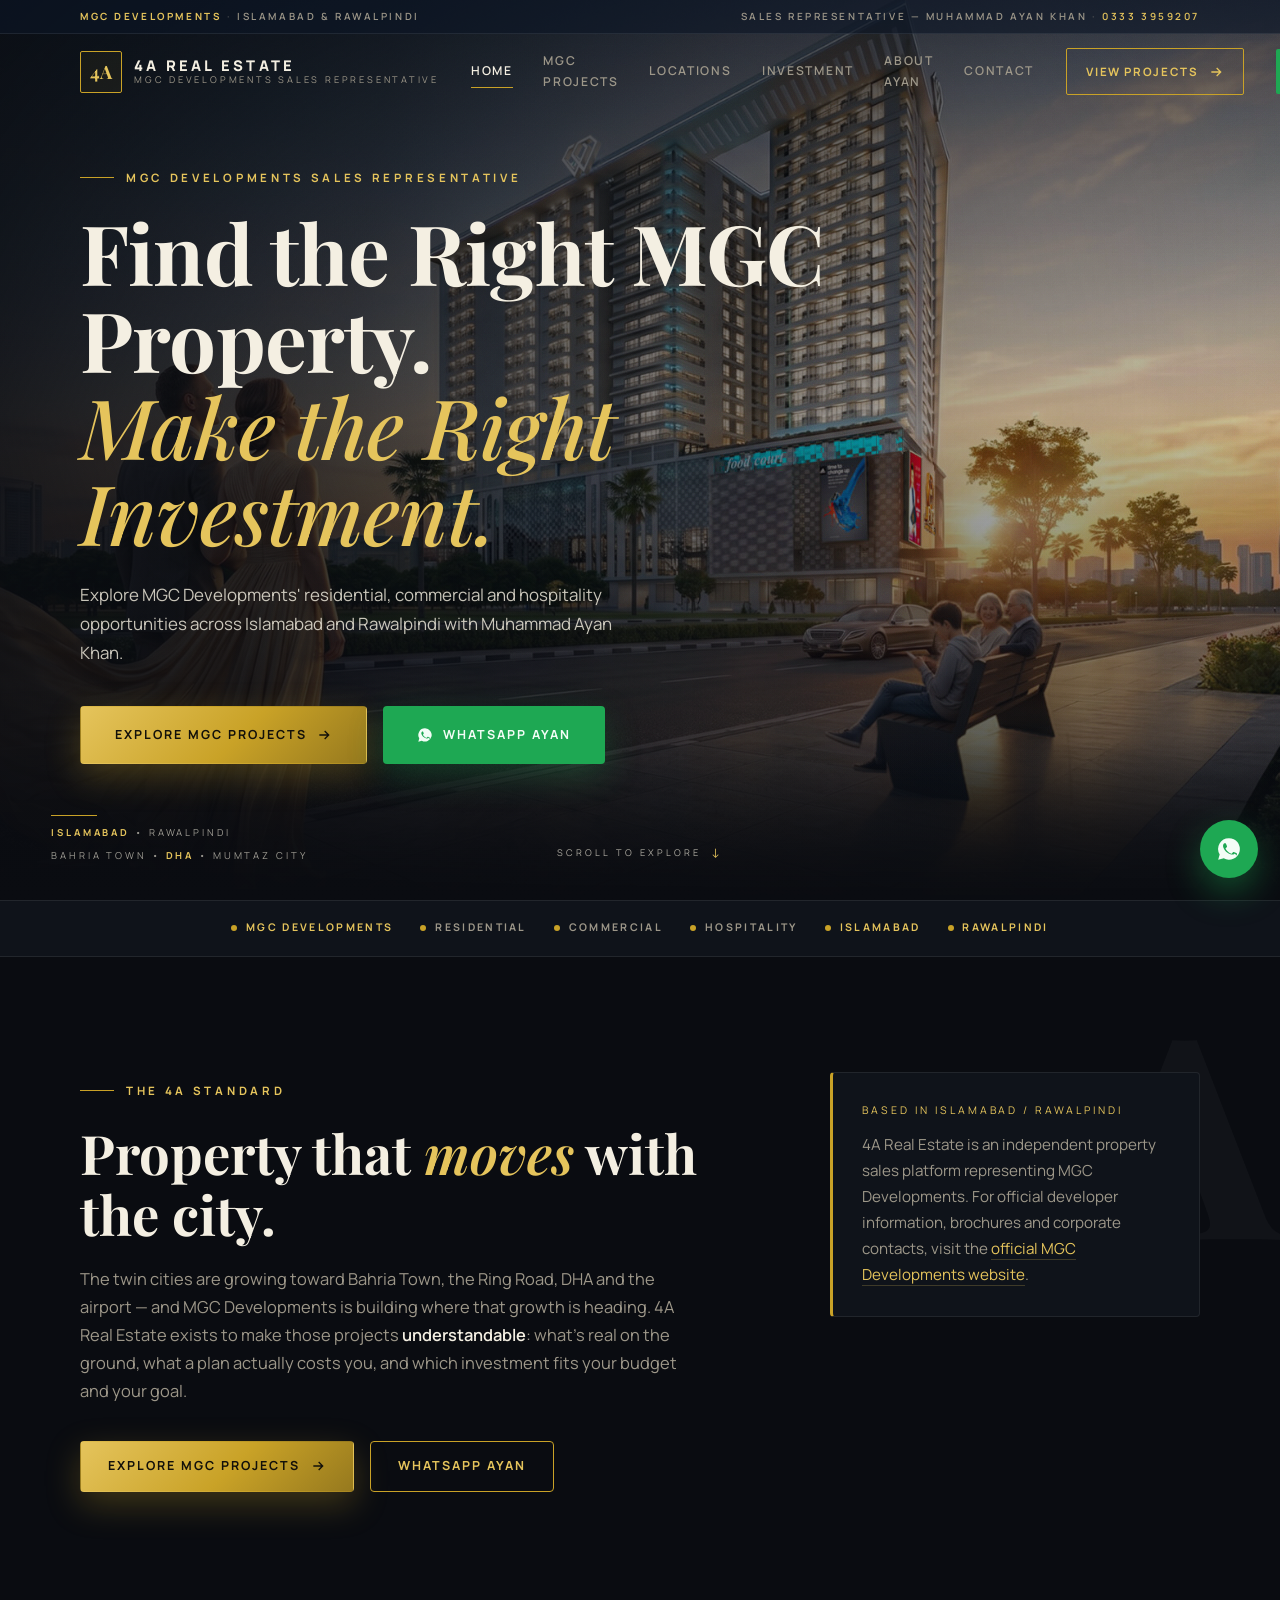
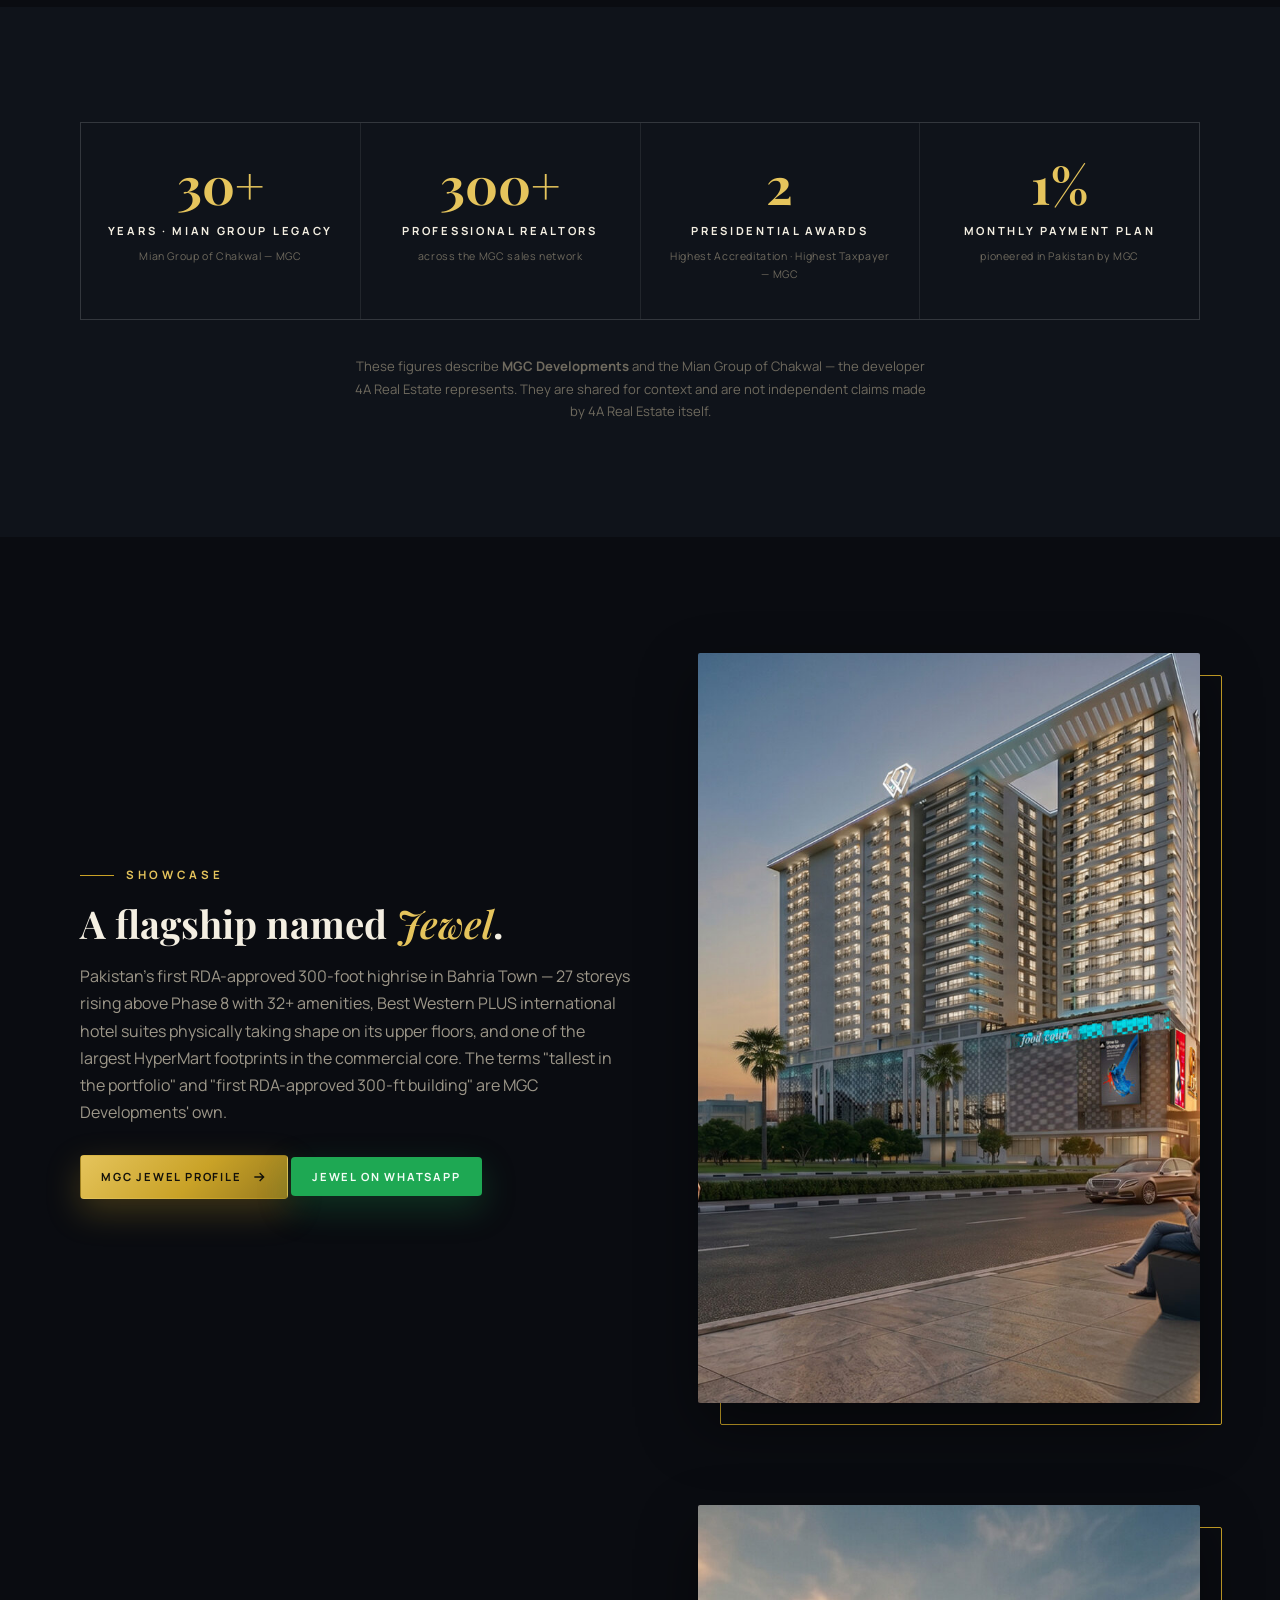
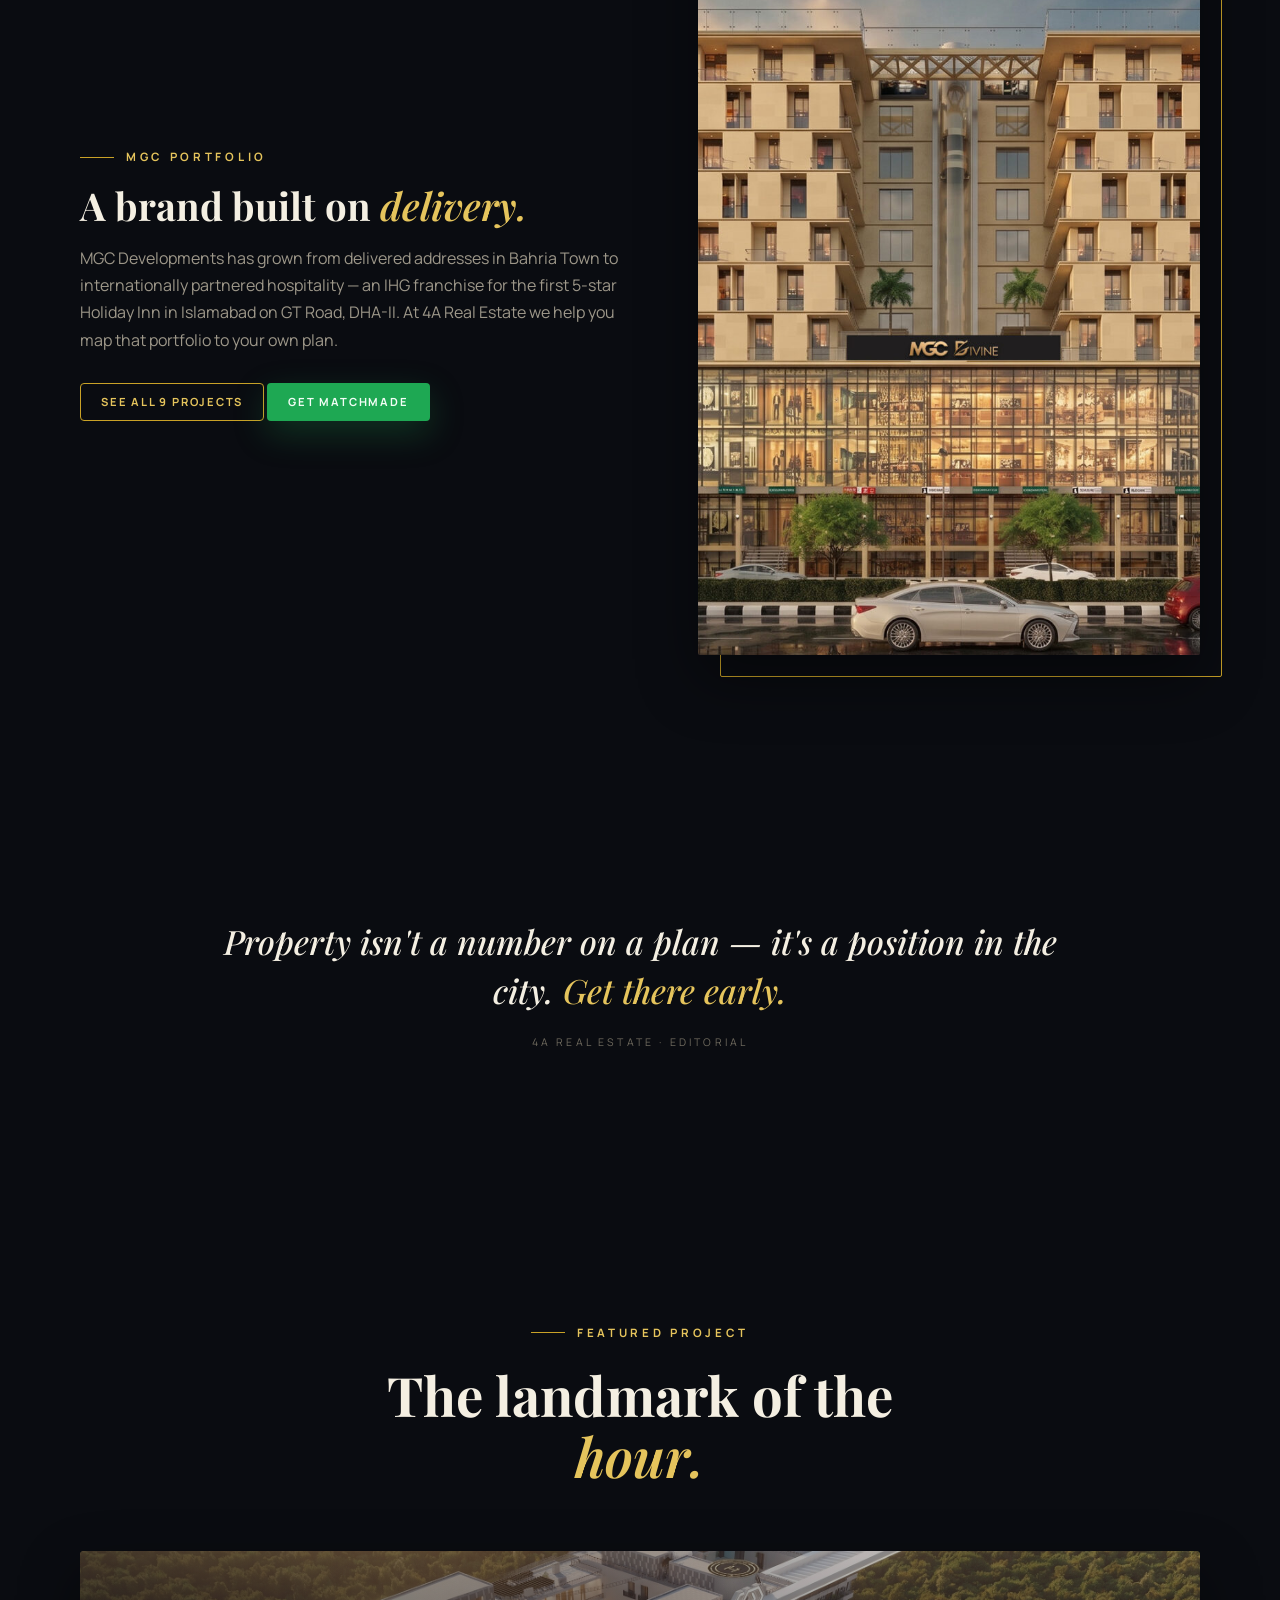
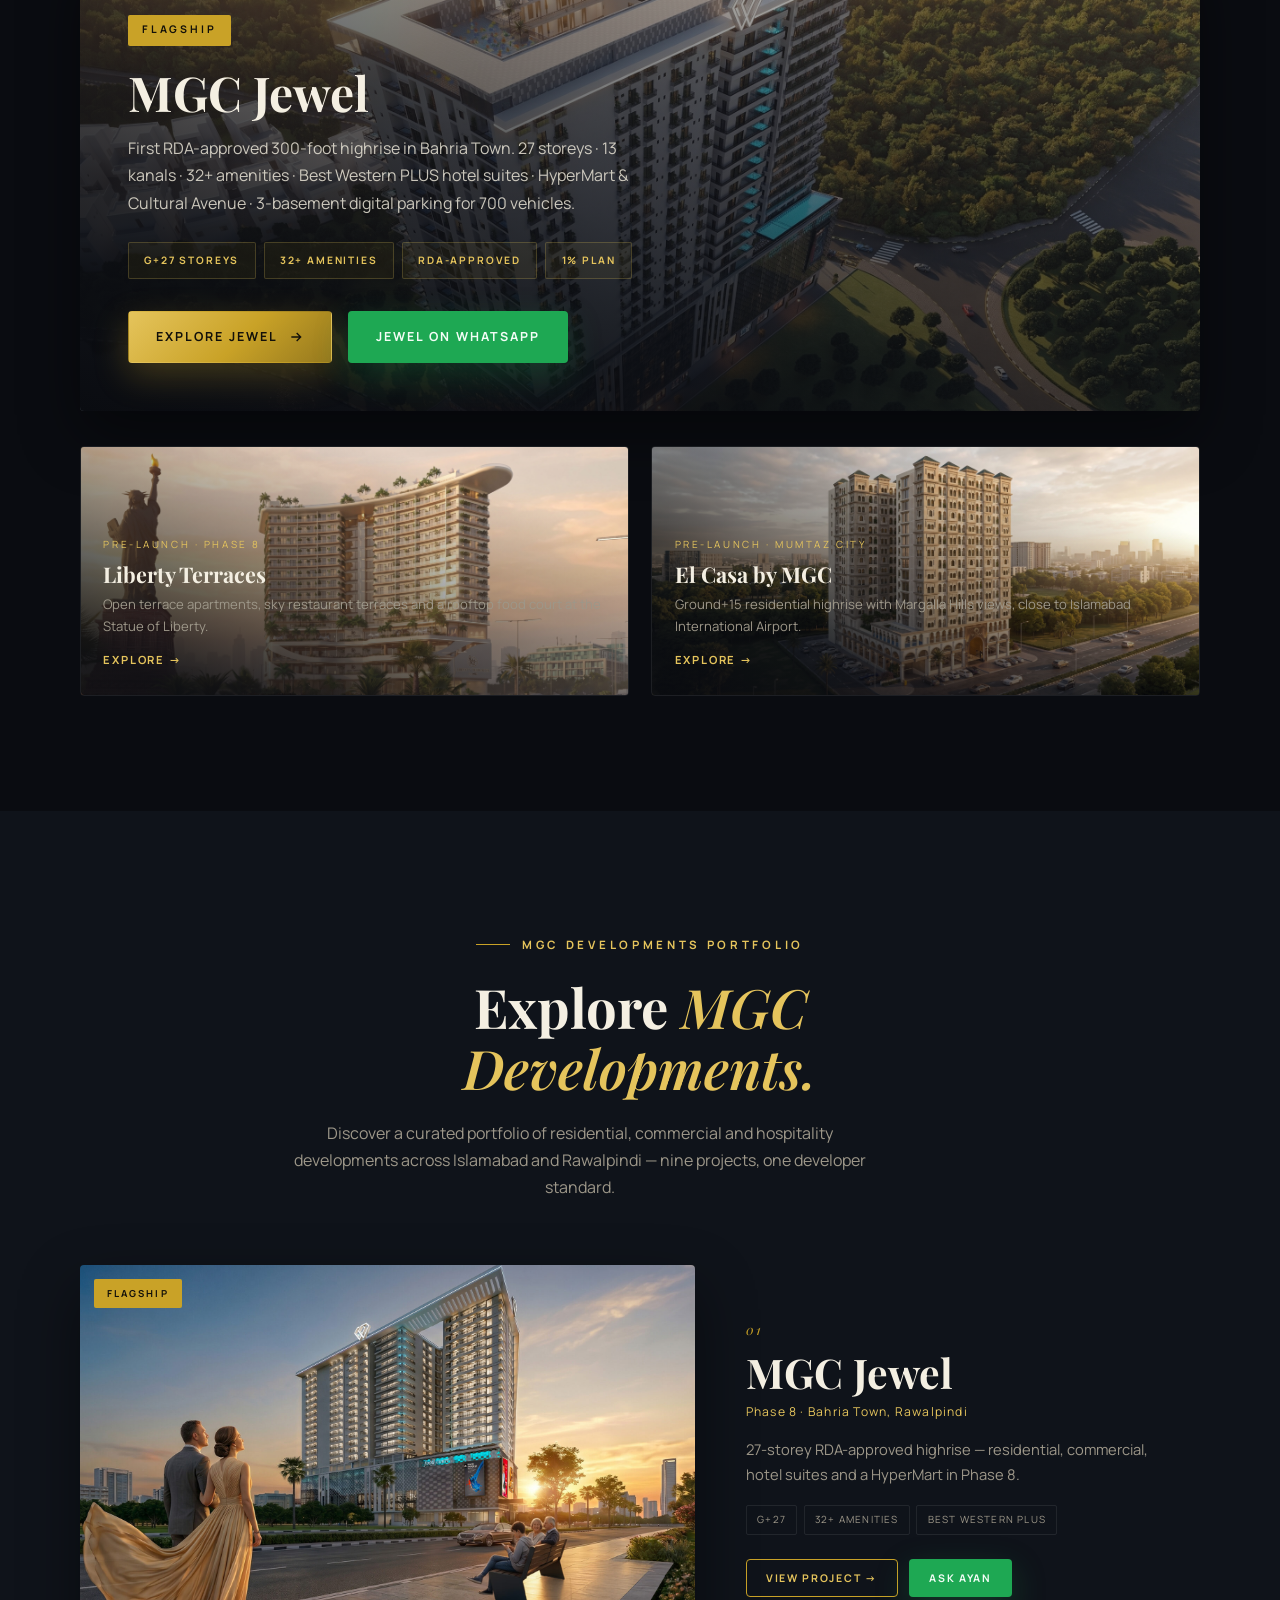
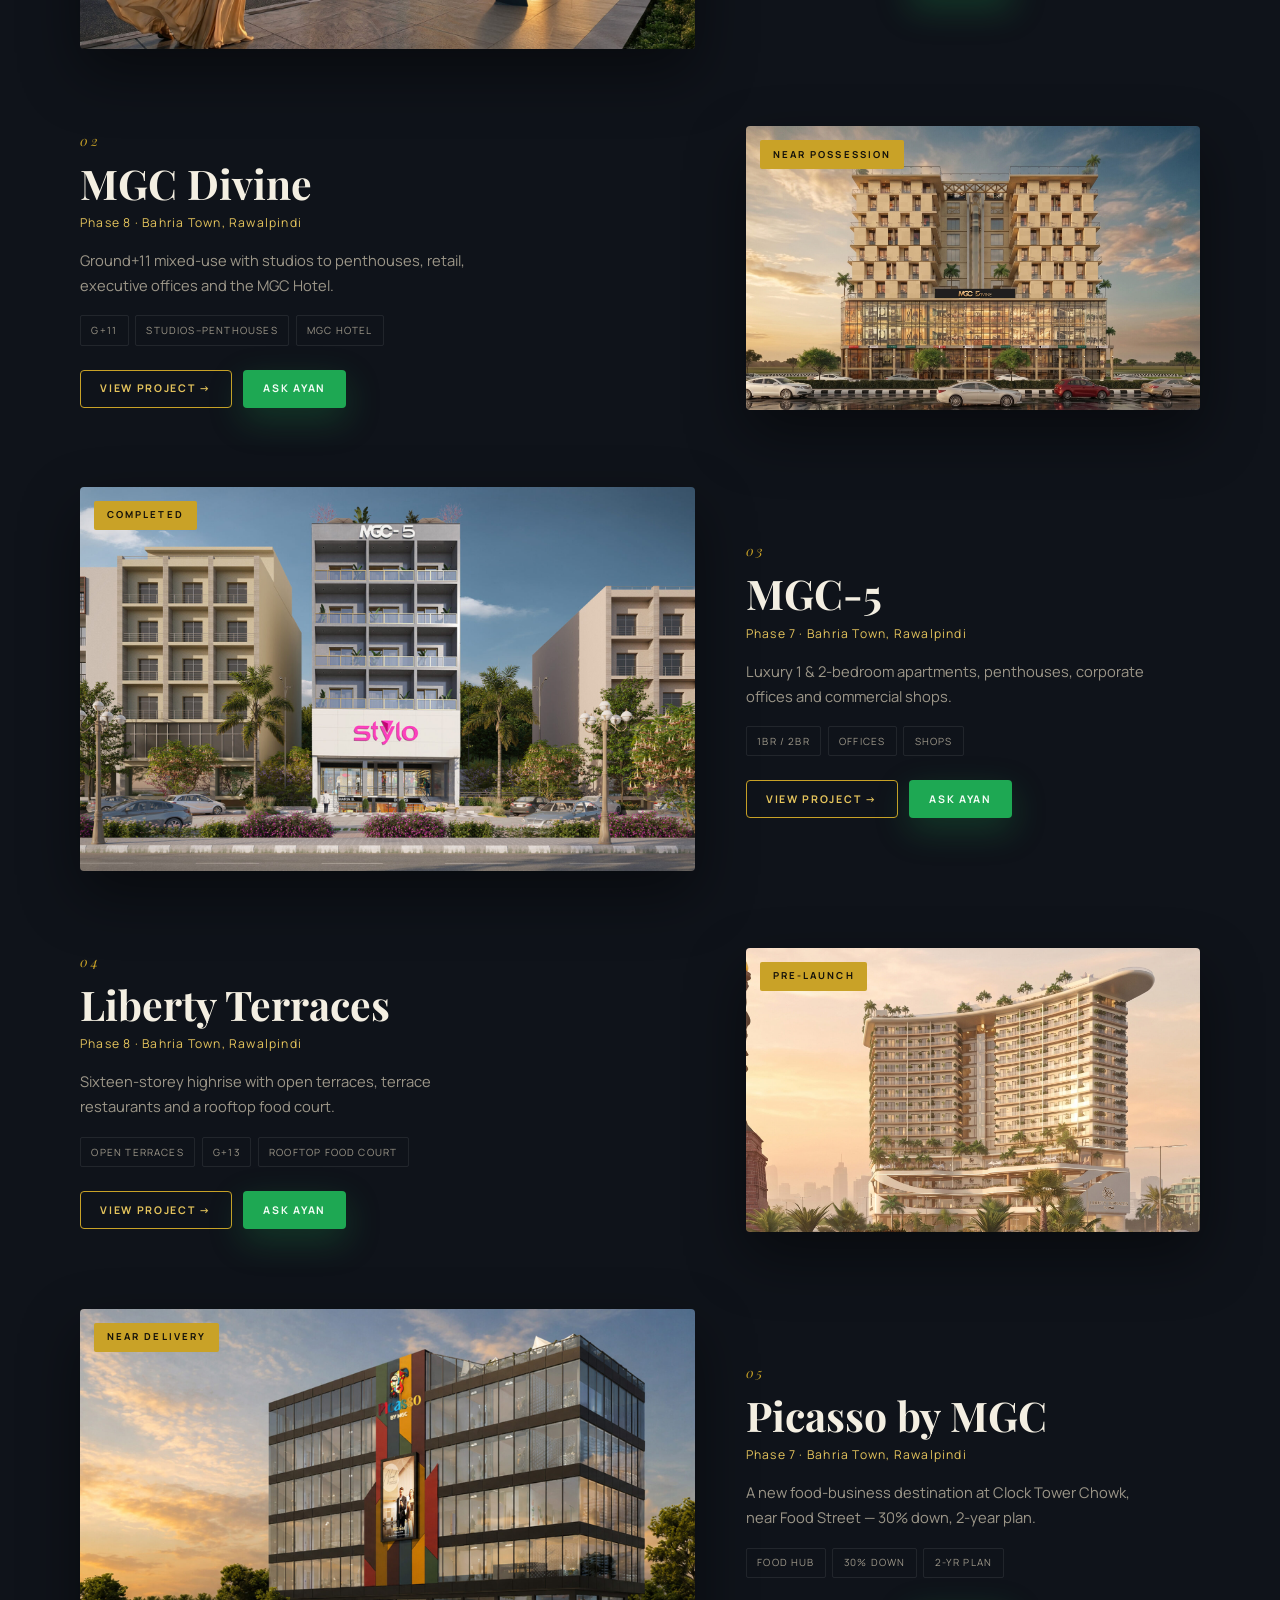
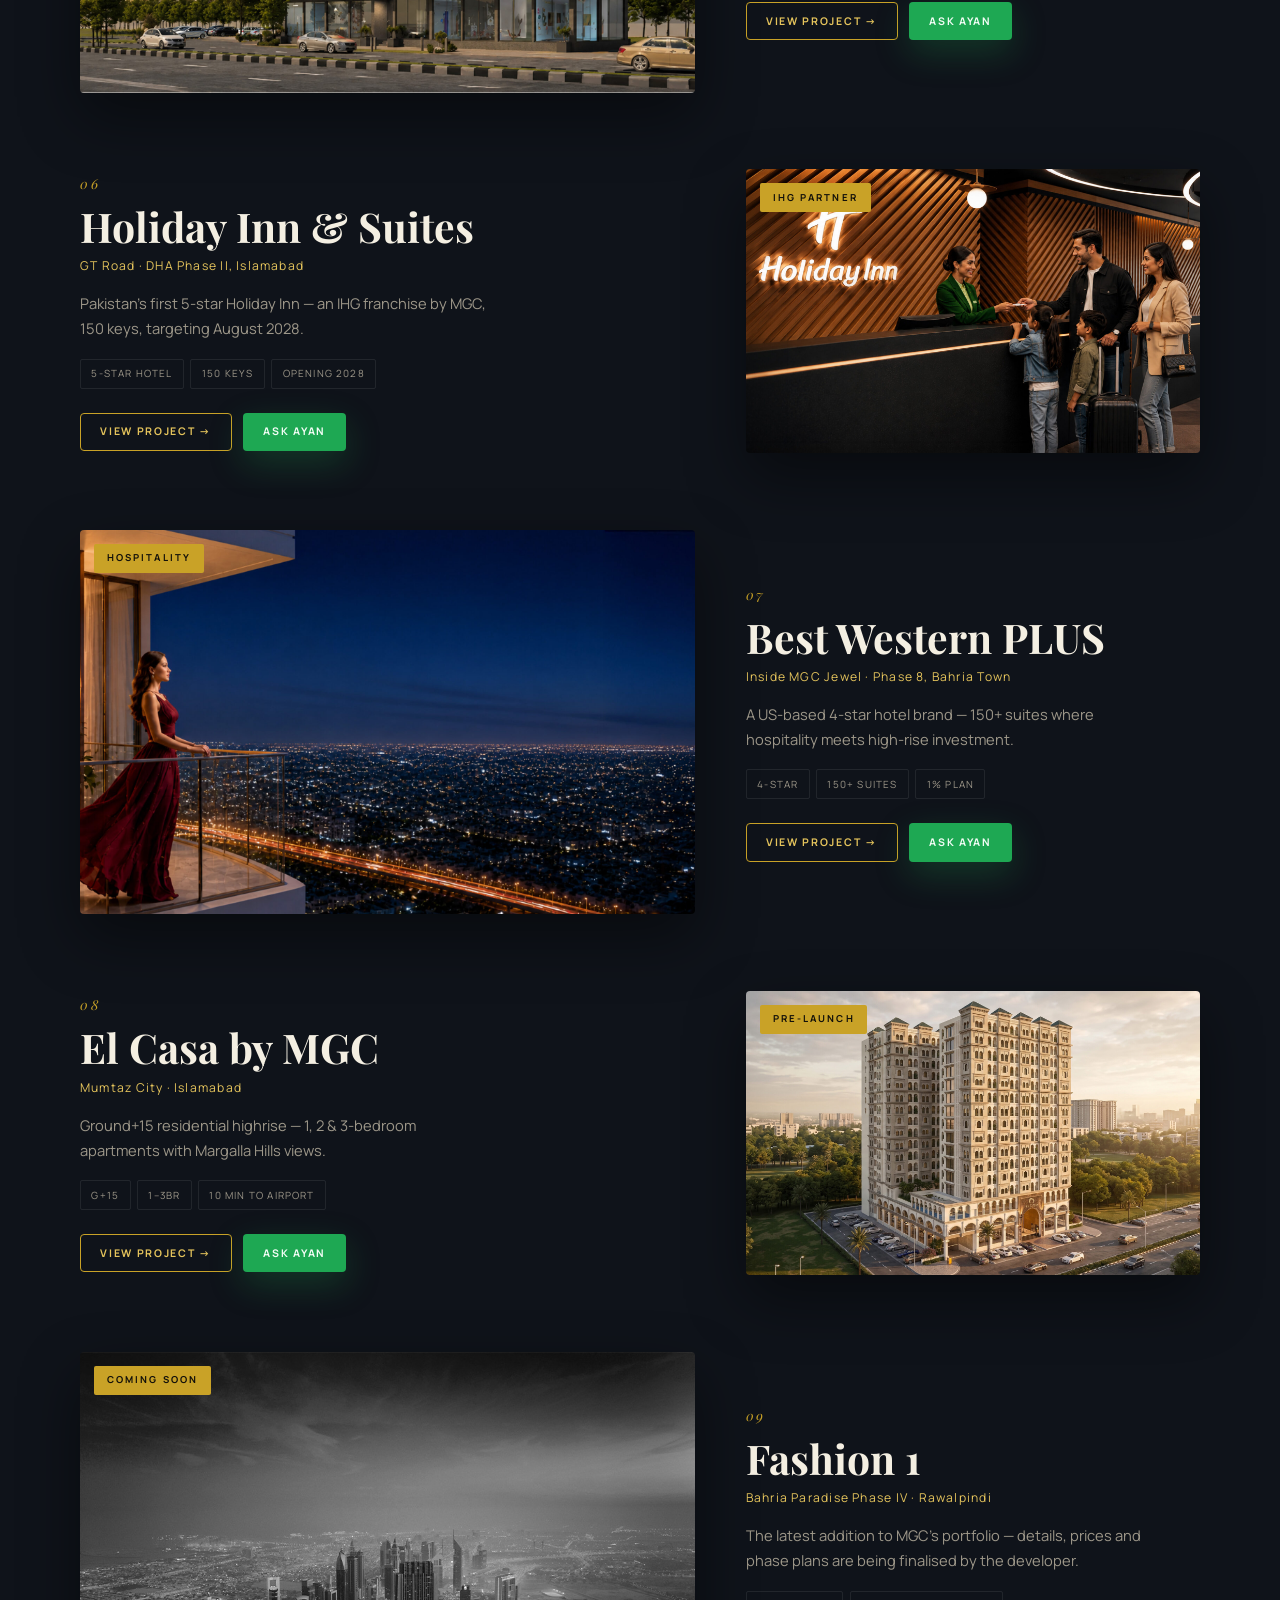
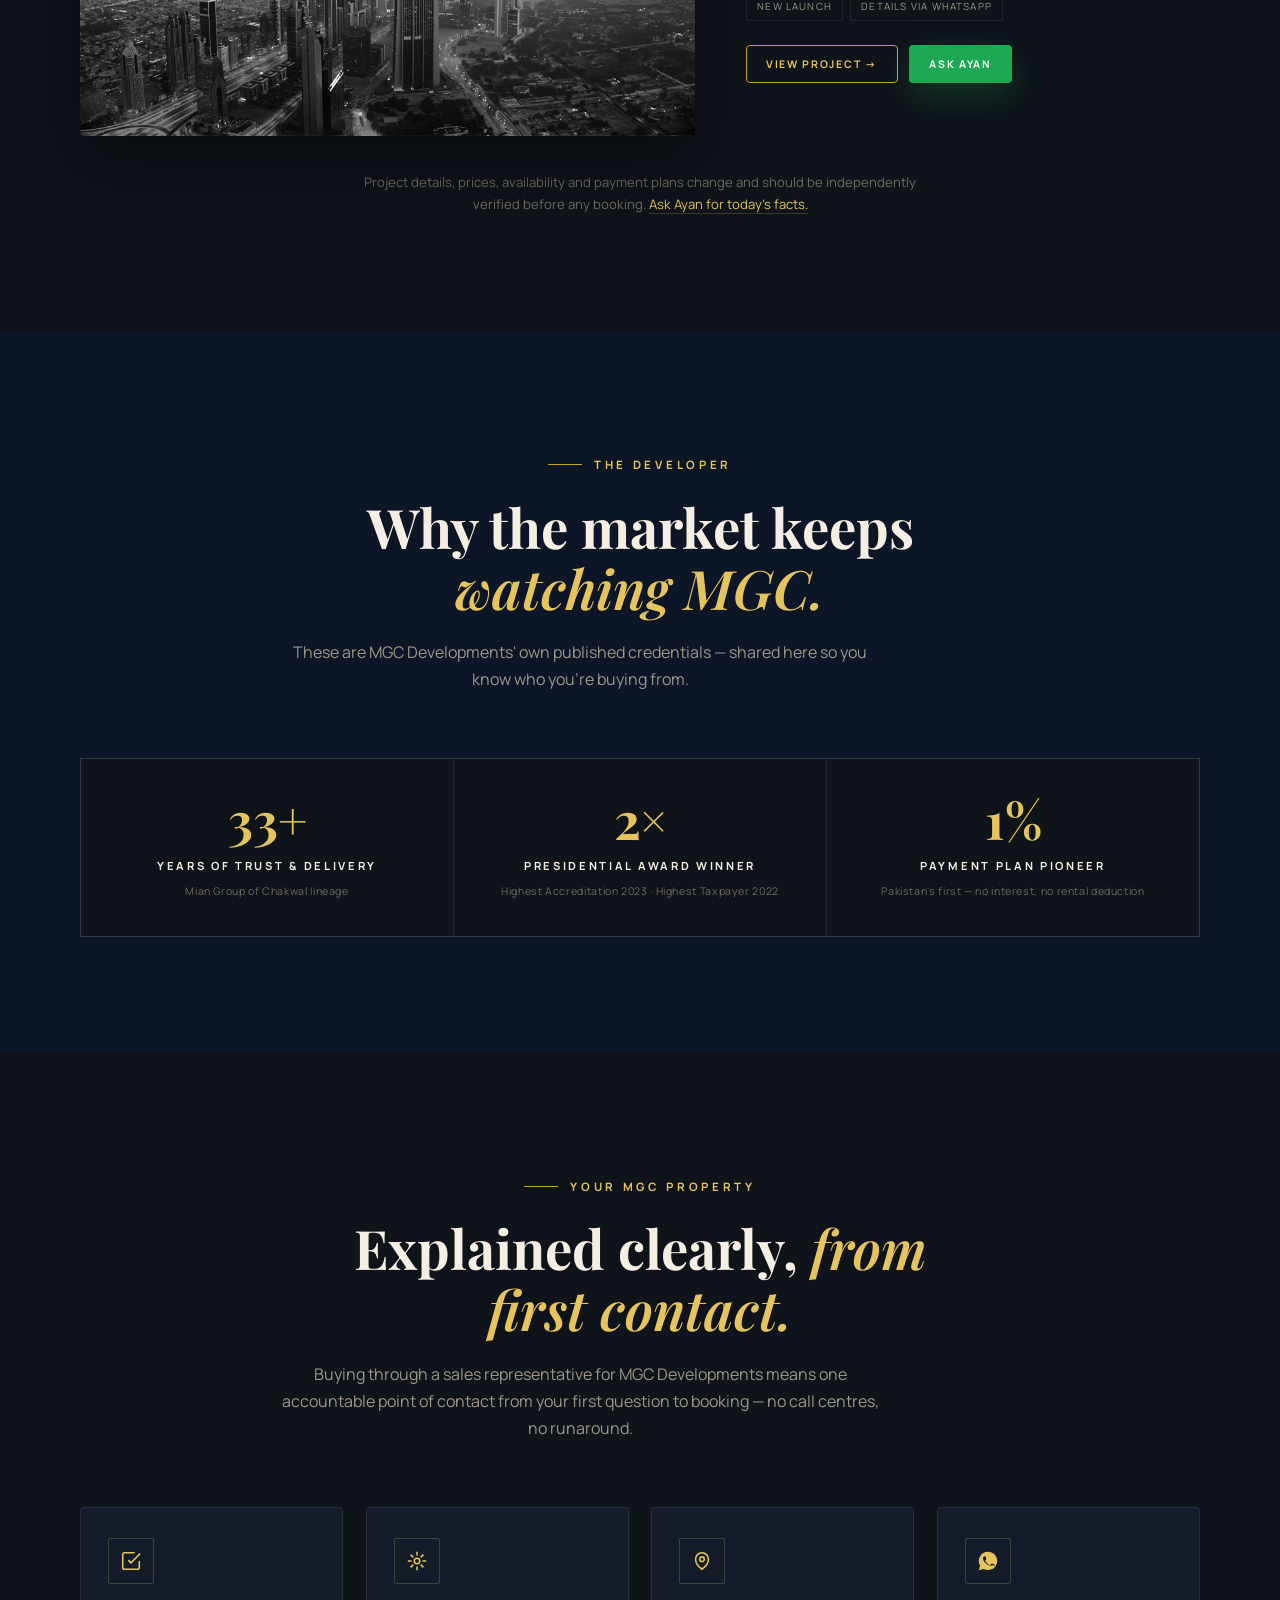
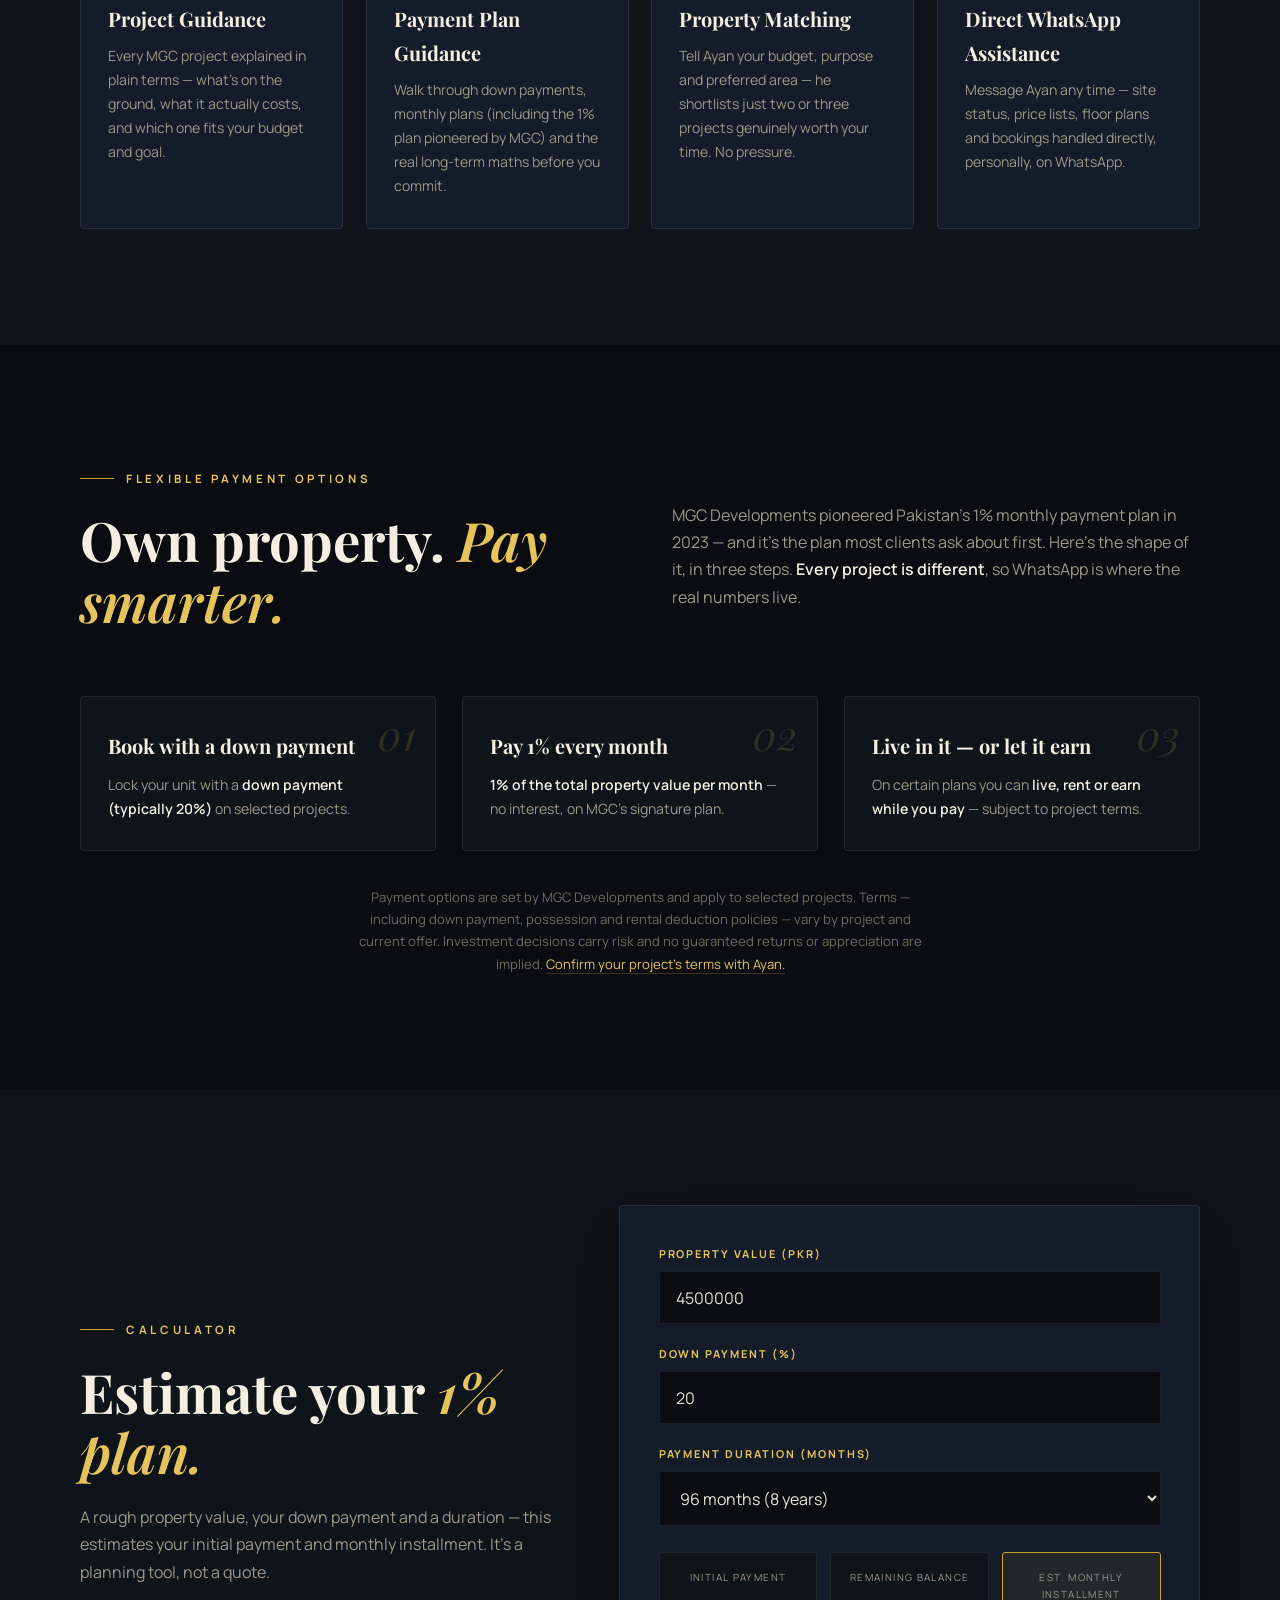
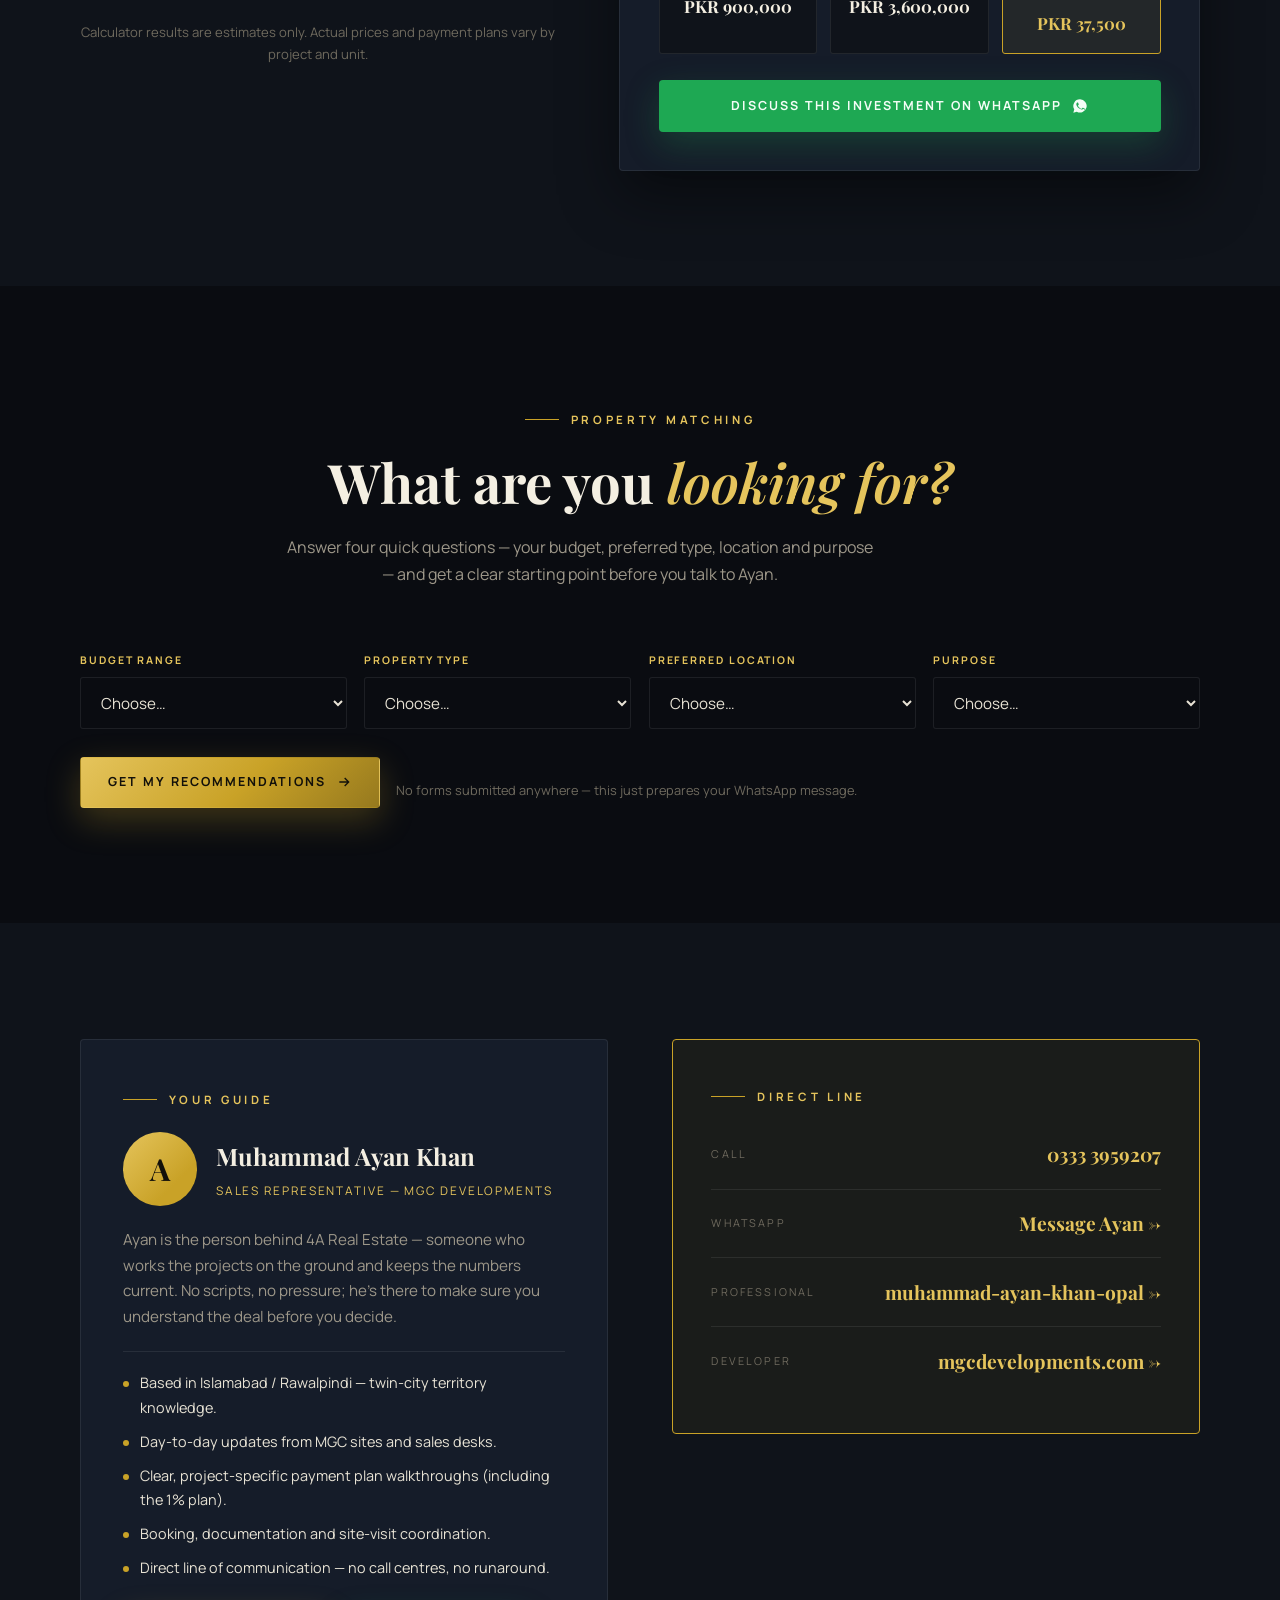
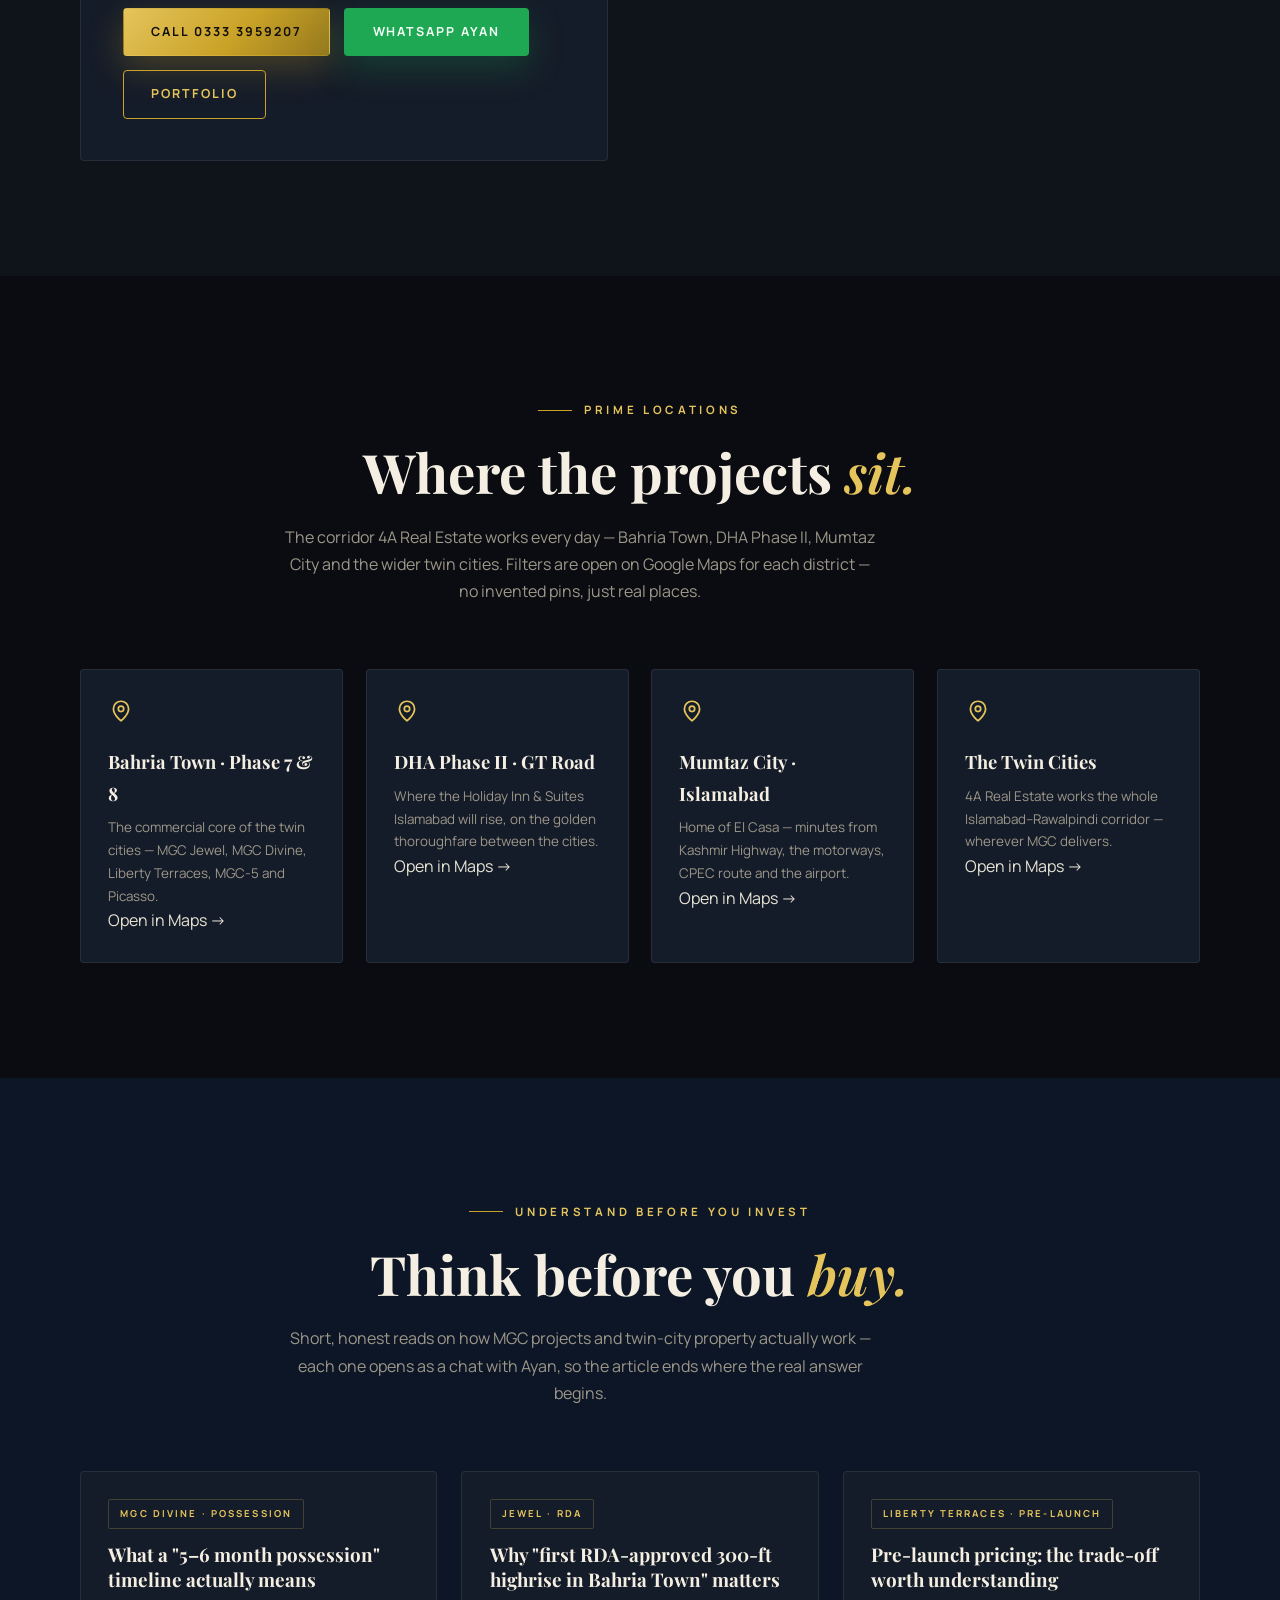
==== commit 793ef7d6: "Swap hero to full-screen MGC showcase video with poster fallback - Video hero: autoplay/muted/loop/p" ====
--- a/index.html
+++ b/index.html
@@ -175,7 +175,7 @@
                 <svg class="ico" viewBox="0 0 24 24" fill="none" stroke="currentColor" stroke-width="2" aria-hidden="true"><path d="M5 12h14M13 6l6 6-6 6"/></svg>
             </a>
 
-            <a class="header-wa" href="https://wa.me/923333959207?text=Hello%20Muhammad%20Ayan%2C%20I%20found%204A%20Real%20Estate%20and%20I%27m%20interested%20in%20property%20investment.%20Please%20share%20the%20available%20projects%20and%20payment%20plans." target="_blank" rel="noopener" aria-label="WhatsApp Ayan">
+            <a class="header-wa" href="https://wa.me/923333959207?text=Hello%20Muhammad%20Ayan%2C%20I%20found%204A%20Real%20Estate%20and%20I%27m%20interested%20in%20MGC%20Developments%20projects.%20Please%20share%20the%20available%20projects%2C%20prices%20and%20payment%20plans." target="_blank" rel="noopener" aria-label="WhatsApp Ayan">
                 <svg viewBox="0 0 24 24" fill="currentColor" aria-hidden="true"><path d="M12 2a9.9 9.9 0 0 0-8.6 15L2 22l5.2-1.4A9.94 9.94 0 1 0 12 2zm5.3 14.1c-.2.5-1.2 1-1.7 1-.5 0-1 .2-3.3-.7-2.8-1.1-4.6-4-4.7-4.2-.1-.2-1.1-1.5-1.1-2.9s.7-2 .9-2.3c.2-.3.5-.3.7-.3h.5c.2 0 .4 0 .6.4l.9 2.2c.1.2.1.4 0 .6l-.4.6-.6.6c-.2.2-.4.4-.2.7.2.4.9 1.6 2 2.6 1.4 1.3 2.5 1.7 2.9 1.9.4.2.6.1.8-.1l1.1-1.3c.3-.3.5-.2.8-.1l2.2 1c.4.2.6.3.6.5 0 .2 0 .9-.3 1.6z"/></svg>
                 <span class="wt-label">WhatsApp Ayan</span>
             </a>
@@ -196,68 +196,46 @@
         <a class="mnav-link" href="#contact">Contact <em>✳</em></a>
         <div class="mnav-cta">
             <p class="mnav-hint">Looking for an MGC property?<br><strong>Speak directly with Ayan.</strong></p>
-            <a class="btn btn-whatsapp btn-block" href="https://wa.me/923333959207?text=Hello%20Muhammad%20Ayan%2C%20I%20found%204A%20Real%20Estate%20and%20I%27m%20interested%20in%20property%20investment.%20Please%20share%20the%20available%20projects%20and%20payment%20plans." target="_blank" rel="noopener">WhatsApp Ayan</a>
+            <a class="btn btn-whatsapp btn-block" href="https://wa.me/923333959207?text=Hello%20Muhammad%20Ayan%2C%20I%20found%204A%20Real%20Estate%20and%20I%27m%20interested%20in%20MGC%20Developments%20projects.%20Please%20share%20the%20available%20projects%2C%20prices%20and%20payment%20plans." target="_blank" rel="noopener">WhatsApp Ayan</a>
             <a class="btn btn-gold btn-block" href="tel:+923333959207">Call 0333 3959207</a>
         </div>
     </nav>
 
     <main id="main">
 
-        <!-- [11] Hero — cinematic MGC project slideshow -->
+        <!-- [11] Hero — MGC Developments showcase video -->
         <section id="hero" class="hero" aria-label="Welcome to 4A Real Estate — MGC Developments portfolio">
-            <div class="hero-slides" aria-hidden="true">
-                <div class="hero-slide active hs-jewel">
-                    <img class="hs-img" src="images/mgc/jewel/hero.jpg" alt="MGC Jewel highrise render — Bahria Town Phase 8" fetchpriority="high">
-                </div>
-                <div class="hero-slide hs-divine">
-                    <img class="hs-img" src="images/mgc/divine/hero.jpg" alt="MGC Divine — Bahria Town Phase 8" loading="lazy" decoding="async">
-                </div>
-                <div class="hero-slide hs-liberty">
-                    <img class="hs-img" src="images/mgc/liberty/hero.jpg" alt="Liberty Terraces — Bahria Town Phase 8" loading="lazy" decoding="async">
-                </div>
-                <div class="hero-slide hs-picasso">
-                    <img class="hs-img" src="images/mgc/picasso/hero.jpg" alt="Picasso by MGC — Phase 7 Bahria Town" loading="lazy" decoding="async">
-                </div>
-                <div class="hero-slide hs-elcasa">
-                    <img class="hs-img" src="images/mgc/el-casa/hero.jpg" alt="El Casa by MGC — Mumtaz City, Islamabad" loading="lazy" decoding="async">
-                </div>
-                <div class="hero-slide hs-holiday">
-                    <img class="hs-img" src="images/mgc/holiday-inn/hero.jpg" alt="Holiday Inn &amp; Suites Islamabad — GT Road, DHA Phase II" loading="lazy" decoding="async">
-                </div>
-            </div>
+            <div class="hero-media" aria-hidden="true">
+                <video class="hero-video" autoplay muted loop playsinline preload="metadata" poster="images/mgc/jewel/hero.jpg" data-poster-mobile="images/mgc/liberty/hero.jpg" tabindex="-1">
+                    <source src="https://mgcdevelopments.com/wp-content/uploads/2026/05/YTDown_YouTube_Media_MMTDuTYkbck_002_720p.mp4" type="video/mp4">
+                </video>
+            </div>
+
+            <div class="hero-overlay" aria-hidden="true"></div>
 
             <div class="container hero-inner">
                 <div class="hero-content">
                     <span class="eyebrow">MGC Developments Sales Representative</span>
                     <h1>Find the Right MGC Property. <em>Make the Right Investment.</em></h1>
-                    <p class="hero-sub">Explore premium residential, commercial and hospitality opportunities across Islamabad and Rawalpindi with Muhammad Ayan Khan.</p>
+                    <p class="hero-sub">Explore MGC Developments' residential, commercial and hospitality opportunities across Islamabad and Rawalpindi with Muhammad Ayan Khan.</p>
                     <div class="hero-actions">
                         <a class="btn btn-gold btn-lg" href="#projects">Explore MGC Projects
                             <svg class="ico" viewBox="0 0 24 24" fill="none" stroke="currentColor" stroke-width="2" aria-hidden="true"><path d="M5 12h14M13 6l6 6-6 6"/></svg>
                         </a>
-                        <a class="btn btn-whatsapp btn-lg" href="https://wa.me/923333959207?text=Hello%20Muhammad%20Ayan%2C%20I%20found%204A%20Real%20Estate%20and%20I%27m%20interested%20in%20property%20investment.%20Please%20share%20the%20available%20projects%20and%20payment%20plans." target="_blank" rel="noopener">
+                        <a class="btn btn-whatsapp btn-lg" href="https://wa.me/923333959207?text=Hello%20Muhammad%20Ayan%2C%20I%20found%204A%20Real%20Estate%20and%20I%27m%20interested%20in%20MGC%20Developments%20projects.%20Please%20share%20the%20available%20projects%2C%20prices%20and%20payment%20plans." target="_blank" rel="noopener">
                             <svg class="ico" viewBox="0 0 24 24" fill="currentColor" aria-hidden="true"><path d="M12 2a9.9 9.9 0 0 0-8.6 15L2 22l5.2-1.4A9.94 9.94 0 1 0 12 2zm5.3 14.1c-.2.5-1.2 1-1.7 1-.5 0-1 .2-3.3-.7-2.8-1.1-4.6-4-4.7-4.2-.1-.2-1.1-1.5-1.1-2.9s.7-2 .9-2.3c.2-.3.5-.3.7-.3h.5c.2 0 .4 0 .6.4l.9 2.2c.1.2.1.4 0 .6l-.4.6-.6.6c-.2.2-.4.4-.2.7.2.4.9 1.6 2 2.6 1.4 1.3 2.5 1.7 2.9 1.9.4.2.6.1.8-.1l1.1-1.3c.3-.3.5-.2.8-.1l2.2 1c.4.2.6.3.6.5 0 .2 0 .9-.3 1.6z"/></svg>
                             WhatsApp Ayan
                         </a>
                     </div>
-                    <p class="hero-brandline"><strong>MGC Developments</strong><span>Islamabad · Rawalpindi · Bahria Town · DHA · Mumtaz City</span></p>
-                </div>
-            </div>
-
-            <aside class="hero-project" aria-live="polite">
-                <span class="hp-count" id="heroCount">01 <b>/ 06</b></span>
-                <span class="hp-name" id="heroName">MGC Jewel</span>
-                <span class="hp-loc" id="heroLoc">Bahria Town Phase 8</span>
-            </aside>
-
-            <nav class="hero-controls" id="heroControls" aria-label="Choose a hero project">
-                <button type="button" class="hc-btn active" data-hero="0" aria-label="Show MGC Jewel"><span class="ht-num">01</span><span class="ht-line"></span><span class="ht-name">MGC Jewel</span></button>
-                <button type="button" class="hc-btn" data-hero="1" aria-label="Show MGC Divine"><span class="ht-num">02</span><span class="ht-line"></span><span class="ht-name">MGC Divine</span></button>
-                <button type="button" class="hc-btn" data-hero="2" aria-label="Show Liberty Terraces"><span class="ht-num">03</span><span class="ht-line"></span><span class="ht-name">Liberty</span></button>
-                <button type="button" class="hc-btn" data-hero="3" aria-label="Show Picasso by MGC"><span class="ht-num">04</span><span class="ht-line"></span><span class="ht-name">Picasso</span></button>
-                <button type="button" class="hc-btn" data-hero="4" aria-label="Show El Casa by MGC"><span class="ht-num">05</span><span class="ht-line"></span><span class="ht-name">El Casa</span></button>
-                <button type="button" class="hc-btn" data-hero="5" aria-label="Show Holiday Inn and Suites Islamabad"><span class="ht-num">06</span><span class="ht-line"></span><span class="ht-name">Holiday Inn</span></button>
-            </nav>
+                </div>
+            </div>
+
+            <div class="hero-locs" aria-hidden="true">
+                <span class="hl-line"><b>ISLAMABAD</b> • RAWALPINDI</span>
+                <span class="hl-line">BAHRIA TOWN • <b>DHA</b> • MUMTAZ CITY</span>
+            </div>
+
+            <a class="hero-scroll" href="#projects">Scroll to Explore <span class="hs-arrow" aria-hidden="true">↓</span></a>
         </section>
 
         <!-- Trust strip -->
@@ -284,7 +262,7 @@
                             <a class="btn btn-gold" href="#projects">Explore MGC Projects
                                 <svg class="ico" viewBox="0 0 24 24" fill="none" stroke="currentColor" stroke-width="2" aria-hidden="true"><path d="M5 12h14M13 6l6 6-6 6"/></svg>
                             </a>
-                            <a class="btn btn-outline" href="https://wa.me/923333959207?text=Hello%20Muhammad%20Ayan%2C%20I%20found%204A%20Real%20Estate%20and%20I%27m%20interested%20in%20property%20investment.%20Please%20share%20the%20available%20projects%20and%20payment%20plans." target="_blank" rel="noopener">WhatsApp Ayan</a>
+                            <a class="btn btn-outline" href="https://wa.me/923333959207?text=Hello%20Muhammad%20Ayan%2C%20I%20found%204A%20Real%20Estate%20and%20I%27m%20interested%20in%20MGC%20Developments%20projects.%20Please%20share%20the%20available%20projects%2C%20prices%20and%20payment%20plans." target="_blank" rel="noopener">WhatsApp Ayan</a>
                         </div>
                     </div>
 
@@ -850,7 +828,7 @@
                         </ul>
                         <div class="ayan-cta">
                             <a class="btn btn-gold" href="tel:+923333959207">Call 0333 3959207</a>
-                            <a class="btn btn-whatsapp" href="https://wa.me/923333959207?text=Hello%20Muhammad%20Ayan%2C%20I%20found%204A%20Real%20Estate%20and%20I%27m%20interested%20in%20property%20investment.%20Please%20share%20the%20available%20projects%20and%20payment%20plans." target="_blank" rel="noopener">WhatsApp Ayan</a>
+                            <a class="btn btn-whatsapp" href="https://wa.me/923333959207?text=Hello%20Muhammad%20Ayan%2C%20I%20found%204A%20Real%20Estate%20and%20I%27m%20interested%20in%20MGC%20Developments%20projects.%20Please%20share%20the%20available%20projects%2C%20prices%20and%20payment%20plans." target="_blank" rel="noopener">WhatsApp Ayan</a>
                             <a class="btn btn-outline" href="https://muhammad-ayan-khan-opal.vercel.app/" target="_blank" rel="noopener">Portfolio</a>
                         </div>
                     </div>
@@ -1079,7 +1057,7 @@
                                 </span>
                                 <svg class="ico" width="18" height="18" viewBox="0 0 24 24" fill="none" stroke="currentColor" stroke-width="1.7" aria-hidden="true"><path d="M5 12h14M13 6l6 6-6 6"/></svg>
                             </a>
-                            <a class="cl-block" href="https://wa.me/923333959207?text=Hello%20Muhammad%20Ayan%2C%20I%20found%204A%20Real%20Estate%20and%20I%27m%20interested%20in%20property%20investment.%20Please%20share%20the%20available%20projects%20and%20payment%20plans." target="_blank" rel="noopener">
+                            <a class="cl-block" href="https://wa.me/923333959207?text=Hello%20Muhammad%20Ayan%2C%20I%20found%204A%20Real%20Estate%20and%20I%27m%20interested%20in%20MGC%20Developments%20projects.%20Please%20share%20the%20available%20projects%2C%20prices%20and%20payment%20plans." target="_blank" rel="noopener">
                                 <span>
                                     <span class="cl-cap">WhatsApp</span>
                                     <span class="cl-val" style="display:block">Message Ayan →</span>
@@ -1177,7 +1155,7 @@
     </footer>
 
     <!-- [34] Floating WhatsApp FAB (desktop) -->
-    <a class="wa-fab" id="waFab" href="https://wa.me/923333959207?text=Hello%20Muhammad%20Ayan%2C%20I%20found%204A%20Real%20Estate%20and%20I%27m%20interested%20in%20property%20investment.%20Please%20share%20the%20available%20projects%20and%20payment%20plans." target="_blank" rel="noopener" aria-label="Chat with Ayan on WhatsApp">
+    <a class="wa-fab" id="waFab" href="https://wa.me/923333959207?text=Hello%20Muhammad%20Ayan%2C%20I%20found%204A%20Real%20Estate%20and%20I%27m%20interested%20in%20MGC%20Developments%20projects.%20Please%20share%20the%20available%20projects%2C%20prices%20and%20payment%20plans." target="_blank" rel="noopener" aria-label="Chat with Ayan on WhatsApp">
         <svg viewBox="0 0 24 24" fill="currentColor" aria-hidden="true"><path d="M12 2a9.9 9.9 0 0 0-8.6 15L2 22l5.2-1.4A9.94 9.94 0 1 0 12 2zm5.3 14.1c-.2.5-1.2 1-1.7 1-.5 0-1 .2-3.3-.7-2.8-1.1-4.6-4-4.7-4.2-.1-.2-1.1-1.5-1.1-2.9s.7-2 .9-2.3c.2-.3.5-.3.7-.3h.5c.2 0 .4 0 .6.4l.9 2.2c.1.2.1.4 0 .6l-.4.6-.6.6c-.2.2-.4.4-.2.7.2.4.9 1.6 2 2.6 1.4 1.3 2.5 1.7 2.9 1.9.4.2.6.1.8-.1l1.1-1.3c.3-.3.5-.2.8-.1l2.2 1c.4.2.6.3.6.5 0 .2 0 .9-.3 1.6z"/></svg>
     </a>
 
@@ -1192,7 +1170,7 @@
             <svg class="ico" viewBox="0 0 24 24" fill="none" stroke="currentColor" stroke-width="1.8" aria-hidden="true"><path d="M22 16.9v3a2 2 0 0 1-2.2 2 19.8 19.8 0 0 1-8.6-3.1 19.5 19.5 0 0 1-6-6A19.8 19.8 0 0 1 2.1 4.2 2 2 0 0 1 4.1 2h3a2 2 0 0 1 2 1.7c.1 1 .4 2 .7 2.8a2 2 0 0 1-.5 2.1L8.1 9.9a16 16 0 0 0 6 6l1.3-1.3a2 2 0 0 1 2.1-.4c.9.3 1.9.5 2.8.7a2 2 0 0 1 1.7 2z"/></svg>
             Call Ayan
         </a>
-        <a class="st-wa" href="https://wa.me/923333959207?text=Hello%20Muhammad%20Ayan%2C%20I%20found%204A%20Real%20Estate%20and%20I%27m%20interested%20in%20property%20investment.%20Please%20share%20the%20available%20projects%20and%20payment%20plans." target="_blank" rel="noopener">
+        <a class="st-wa" href="https://wa.me/923333959207?text=Hello%20Muhammad%20Ayan%2C%20I%20found%204A%20Real%20Estate%20and%20I%27m%20interested%20in%20MGC%20Developments%20projects.%20Please%20share%20the%20available%20projects%2C%20prices%20and%20payment%20plans." target="_blank" rel="noopener">
             <svg class="ico" viewBox="0 0 24 24" fill="currentColor" aria-hidden="true"><path d="M12 2a9.9 9.9 0 0 0-8.6 15L2 22l5.2-1.4A9.94 9.94 0 1 0 12 2zm5.3 14.1c-.2.5-1.2 1-1.7 1-.5 0-1 .2-3.3-.7-2.8-1.1-4.6-4-4.7-4.2-.1-.2-1.1-1.5-1.1-2.9s.7-2 .9-2.3c.2-.3.5-.3.7-.3h.5c.2 0 .4 0 .6.4l.9 2.2c.1.2.1.4 0 .6l-.4.6-.6.6c-.2.2-.4.4-.2.7.2.4.9 1.6 2 2.6 1.4 1.3 2.5 1.7 2.9 1.9.4.2.6.1.8-.1l1.1-1.3c.3-.3.5-.2.8-.1l2.2 1c.4.2.6.3.6.5 0 .2 0 .9-.3 1.6z"/></svg>
             WhatsApp Ayan
         </a>
--- a/style.css
+++ b/style.css
@@ -427,59 +427,54 @@
 
 body.menu-open { overflow: hidden; }
 
-/* ---------- Hero — cinematic MGC slideshow ---------- */
+/* ---------- Hero — MGC showcase video ---------- */
 .hero {
   position: relative;
   min-height: 100vh;
-  min-height: max(720px, 100svh);
+  min-height: 100svh;
+  min-height: max(700px, 100svh);
   display: flex;
   align-items: flex-end;
   color: var(--cream);
   background: var(--ink);
   overflow: hidden;
-  padding-block: calc(var(--header-h) + 2rem) clamp(9rem, 15vh, 11.5rem);
-}
-
-/* Slideshow stage */
-.hero-slides {
+  padding-block: calc(var(--header-h) + 2rem) clamp(8.5rem, 14vh, 11rem);
+}
+
+/* Video stage */
+.hero-media {
   position: absolute;
   inset: 0;
   z-index: 0;
   overflow: hidden;
   background: var(--ink);
 }
-.hero-slide {
-  position: absolute;
-  inset: 0;
-  opacity: 0;
-  transition: opacity 1.6s var(--ease);
-  pointer-events: none;
-}
-.hero-slide.active { opacity: 1; }
-.hero-slide img {
+.hero-video {
   width: 100%;
   height: 100%;
   object-fit: cover;
+  object-position: center;
   will-change: transform;
-  animation: heroKen 28s ease-in-out infinite;
-}
-@keyframes heroKen {
-  0% { transform: scale(1.035) translate3d(0, 0, 0); }
-  50% { transform: scale(1.08) translate3d(-1.4%, 0, 0); }
-  100% { transform: scale(1.035) translate3d(0.8%, 0, 0); }
-}
-
-/* Per-project framing keeps each building in frame */
-.hs-jewel img { object-position: 50% 40%; }
-.hs-divine img { object-position: 50% 50%; }
-.hs-liberty img { object-position: 50% 46%; }
-.hs-picasso img { object-position: 56% 50%; }
-.hs-elcasa img { object-position: 50% 44%; }
-.hs-holiday img { object-position: 50% 50%; }
-
-/* Cinematic grade: left-to-right + vertical overlay keeps text legible on any image */
-.hero::before {
+  animation: heroScale 42s ease-in-out infinite alternate;
+}
+@keyframes heroScale {
+  from { transform: scale(1); }
+  to { transform: scale(1.05); }
+}
+
+/* Fine film grain over the footage */
+.hero-media::after {
   content: "";
+  position: absolute;
+  inset: 0;
+  opacity: 0.4;
+  mix-blend-mode: overlay;
+  pointer-events: none;
+  background-image: url("data:image/svg+xml,%3Csvg xmlns='http://www.w3.org/2000/svg' width='150' height='150'%3E%3Cfilter id='n'%3E%3CfeTurbulence type='fractalNoise' baseFrequency='0.9' numOctaves='2' stitchTiles='stitch'/%3E%3C/filter%3E%3Crect width='100%25' height='100%25' filter='url(%23n)' opacity='0.5'/%3E%3C/svg%3E");
+}
+
+/* Cinematic grade: dark layer, left-heavy gradient, bottom gradient, faint navy tint */
+.hero-overlay {
   position: absolute;
   inset: 0;
   z-index: 1;
@@ -487,28 +482,18 @@
   background:
     linear-gradient(100deg,
       rgba(10, 12, 17, 0.9) 0%,
-      rgba(10, 12, 17, 0.66) 30%,
-      rgba(10, 12, 17, 0.3) 54%,
-      rgba(10, 12, 17, 0.14) 72%,
-      rgba(10, 12, 17, 0.05) 88%),
+      rgba(10, 12, 17, 0.68) 28%,
+      rgba(10, 12, 17, 0.34) 52%,
+      rgba(10, 12, 17, 0.14) 74%,
+      rgba(10, 12, 17, 0.04) 92%),
     linear-gradient(180deg,
-      rgba(10, 12, 17, 0.62) 0%,
-      rgba(10, 12, 17, 0.2) 26%,
+      rgba(10, 12, 17, 0.58) 0%,
+      rgba(10, 12, 17, 0.22) 24%,
       rgba(10, 12, 17, 0) 46%,
-      rgba(10, 12, 17, 0.4) 76%,
-      rgba(10, 12, 17, 0.86) 100%);
-}
-
-/* Fine film grain over the photography */
-.hero-slides::after {
-  content: "";
-  position: absolute;
-  inset: 0;
-  z-index: 2;
-  opacity: 0.5;
-  mix-blend-mode: overlay;
-  pointer-events: none;
-  background-image: url("data:image/svg+xml,%3Csvg xmlns='http://www.w3.org/2000/svg' width='150' height='150'%3E%3Cfilter id='n'%3E%3CfeTurbulence type='fractalNoise' baseFrequency='0.9' numOctaves='2' stitchTiles='stitch'/%3E%3C/filter%3E%3Crect width='100%25' height='100%25' filter='url(%23n)' opacity='0.5'/%3E%3C/svg%3E");
+      rgba(10, 12, 17, 0.42) 78%,
+      rgba(10, 12, 17, 0.9) 100%),
+    radial-gradient(ellipse 120% 85% at 50% 42%, rgba(10, 14, 24, 0) 58%, rgba(9, 12, 20, 0.42) 100%),
+    linear-gradient(180deg, rgba(13, 18, 32, 0.16), rgba(13, 18, 32, 0.22));
 }
 
 /* Soft union with the section below */
@@ -516,12 +501,16 @@
   content: "";
   position: absolute;
   inset: auto 0 0 0;
-  height: 180px;
+  height: 160px;
   z-index: 2;
   background: linear-gradient(180deg, transparent, var(--ink));
   pointer-events: none;
 }
 
+/* Poster fallback — JS adds .poster-mode when the video can't play */
+.hero.poster-mode .hero-video { display: none; }
+.hero.poster-mode { background-size: cover; background-position: center; }
+
 .hero-inner { position: relative; z-index: 3; width: 100%; }
 .hero-content { max-width: 820px; }
 
@@ -531,6 +520,7 @@
   font-size: clamp(2.5rem, 7.4vw, 5.2rem);
   line-height: 1.04;
   letter-spacing: -0.01em;
+  margin-top: 0;
 }
 .hero h1 em {
   display: block;
@@ -540,7 +530,7 @@
 }
 .hero-sub {
   margin-top: 1.6rem;
-  max-width: 52ch;
+  max-width: 54ch;
   color: rgba(232, 227, 213, 0.86);
   font-size: 1.06rem;
 }
@@ -550,118 +540,89 @@
   gap: 1rem;
   margin-top: 2.4rem;
 }
-.hero-brandline {
-  display: flex;
-  flex-wrap: wrap;
-  align-items: baseline;
-  gap: 0.4rem 0.9rem;
-  margin-top: 1.7rem;
-  font-size: 0.7rem;
-  letter-spacing: 0.24em;
-  text-transform: uppercase;
-  color: rgba(232, 227, 213, 0.5);
-}
-.hero-brandline strong { color: var(--gold-lt); letter-spacing: 0.3em; font-weight: 800; }
-
-/* Project label — bottom right */
-.hero-project {
-  position: absolute;
-  right: clamp(1.2rem, 4vw, 4rem);
-  bottom: clamp(3.2rem, 7vh, 4.8rem);
+
+/* Location indicator — bottom left */
+.hero-locs {
+  position: absolute;
+  left: clamp(1.2rem, 4vw, 4rem);
+  bottom: clamp(1.6rem, 4vh, 2.8rem);
   z-index: 4;
   display: flex;
   flex-direction: column;
-  align-items: flex-end;
-  text-align: right;
-}
-.hero-project::before {
+  gap: 0.4rem;
+  pointer-events: none;
+  animation: heroRise 0.9s var(--ease) 0.85s both;
+}
+.hero-locs::before {
   content: "";
   width: 46px;
   height: 1px;
   background: var(--gold);
-  margin-bottom: 0.5rem;
-}
-.hp-count { font-size: 0.66rem; letter-spacing: 0.3em; color: var(--muted); }
-.hp-count b { color: var(--dim); font-weight: 600; }
-.hp-name {
-  font-family: var(--font-display);
-  font-weight: 700;
-  font-size: clamp(1.15rem, 2.4vw, 1.7rem);
-  letter-spacing: 0.05em;
-  text-transform: uppercase;
-  color: var(--cream);
-  line-height: 1.1;
-}
-.hp-loc {
+  margin-bottom: 0.15rem;
+}
+.hl-line {
   font-size: 0.6rem;
-  letter-spacing: 0.24em;
-  text-transform: uppercase;
-  color: var(--gold-lt);
-  margin-top: 0.2rem;
-}
-
-/* Hero controls — bottom left */
-.hero-controls {
-  position: absolute;
-  left: clamp(1.2rem, 4vw, 4rem);
-  bottom: clamp(2.4rem, 5.5vh, 4rem);
+  letter-spacing: 0.3em;
+  text-transform: uppercase;
+  color: rgba(232, 227, 213, 0.66);
+}
+.hl-line b { color: var(--gold-lt); font-weight: 700; }
+
+/* Scroll hint — bottom center */
+.hero-scroll {
+  position: absolute;
+  left: 0;
+  right: 0;
+  bottom: clamp(1.7rem, 4.4vh, 2.9rem);
   z-index: 4;
   display: flex;
-  align-items: flex-end;
-  gap: clamp(0.9rem, 2vw, 1.7rem);
-}
-.hc-btn {
-  display: flex;
-  flex-direction: column;
-  align-items: flex-start;
-  gap: 0.4rem;
-  background: none;
-  border: none;
-  padding: 0;
-  cursor: pointer;
-  color: var(--muted);
-  font: inherit;
-}
-.ht-num { font-size: 0.62rem; letter-spacing: 0.22em; transition: color 0.3s var(--ease); }
-.ht-line { width: 30px; height: 1px; background: rgba(255, 255, 255, 0.22); transition: width 0.5s var(--ease), background 0.3s var(--ease); }
-.ht-name {
+  justify-content: center;
+  align-items: center;
+  gap: 0.6rem;
+  font-size: 0.58rem;
+  letter-spacing: 0.32em;
+  text-transform: uppercase;
+  color: rgba(232, 227, 213, 0.72);
+  text-decoration: none;
+  animation: heroRise 0.9s var(--ease) 1s both;
+}
+.hero-scroll .hs-arrow {
+  font-size: 0.8rem;
+  line-height: 1;
+  color: var(--gold-lt);
+  animation: heroBob 2.8s ease-in-out 2.2s infinite;
+}
+.hero-scroll:hover { color: var(--cream); }
+
+/* Staggered hero entrance */
+.hero-content > * {
   opacity: 0;
-  max-height: 0;
-  overflow: hidden;
-  font-size: 0.55rem;
-  font-weight: 600;
-  letter-spacing: 0.2em;
-  text-transform: uppercase;
-  color: var(--cream);
-  transition: opacity 0.35s var(--ease), max-height 0.35s var(--ease);
-}
-.hc-btn:hover .ht-num { color: var(--cream); }
-.hc-btn:hover .ht-line { background: rgba(229, 196, 92, 0.55); }
-.hc-btn.active .ht-num { color: var(--gold-lt); }
-.hc-btn.active .ht-line { width: 60px; background: var(--gold); }
-.hc-btn.active .ht-name { opacity: 1; max-height: 26px; }
+  animation: heroRise 0.9s var(--ease) both;
+}
+.hero-content > :nth-child(1) { animation-delay: 0.15s; }
+.hero-content > :nth-child(2) { animation-delay: 0.3s; }
+.hero-content > :nth-child(3) { animation-delay: 0.5s; }
+.hero-content > :nth-child(4) { animation-delay: 0.68s; }
+
+@keyframes heroRise {
+  from { opacity: 0; transform: translateY(22px); }
+  to { opacity: 1; transform: translateY(0); }
+}
+@keyframes heroBob {
+  0%, 100% { transform: translateY(0); }
+  50% { transform: translateY(7px); }
+}
 
 /* Hero responsive */
 @media (max-width: 1100px) {
-  .hero-project { display: none; }
-  .hero-controls { bottom: 2.4rem; }
+  .hero-scroll { display: none; }
 }
 @media (max-width: 768px) {
-  .hero { padding-block: calc(var(--header-h) + 1.6rem) clamp(9.5rem, 18vh, 11rem); }
-  .hero-slide img { animation-duration: 34s; }
-  .hs-jewel img { object-position: 50% 22%; }
-  .hs-divine img { object-position: 50% 32%; }
-  .hs-liberty img { object-position: 50% 28%; }
-  .hs-picasso img { object-position: 56% 30%; }
-  .hs-elcasa img { object-position: 50% 24%; }
-  .hs-holiday img { object-position: 50% 30%; }
-  .hero-controls {
-    left: 50%;
-    bottom: 2.2rem;
-    transform: translateX(-50%);
-  }
-  .ht-name { display: none; }
-  .hero-brandline span { flex-basis: 100%; }
+  .hero { padding-block: calc(var(--header-h) + 1.4rem) clamp(9rem, 17vh, 11rem); }
+  .hero-video { animation-duration: 54s; }
+  .hero-locs { bottom: clamp(1.3rem, 3.6vh, 2.2rem); gap: 0.3rem; }
+  .hero-locs::before { width: 34px; }
+  .hl-line { font-size: 0.56rem; letter-spacing: 0.26em; }
 }
 
 /* ---------- Intro ---------- */
@@ -1797,6 +1758,10 @@
   *::before,
   *::after { animation: none !important; transition: none !important; }
   .reveal { opacity: 1; transform: none; }
+  .hero-content > *,
+  .hero-locs,
+  .hero-scroll,
+  .hero-scroll .hs-arrow { opacity: 1; transform: none; }
 }
 
 /* ---------- Touch targets ---------- */
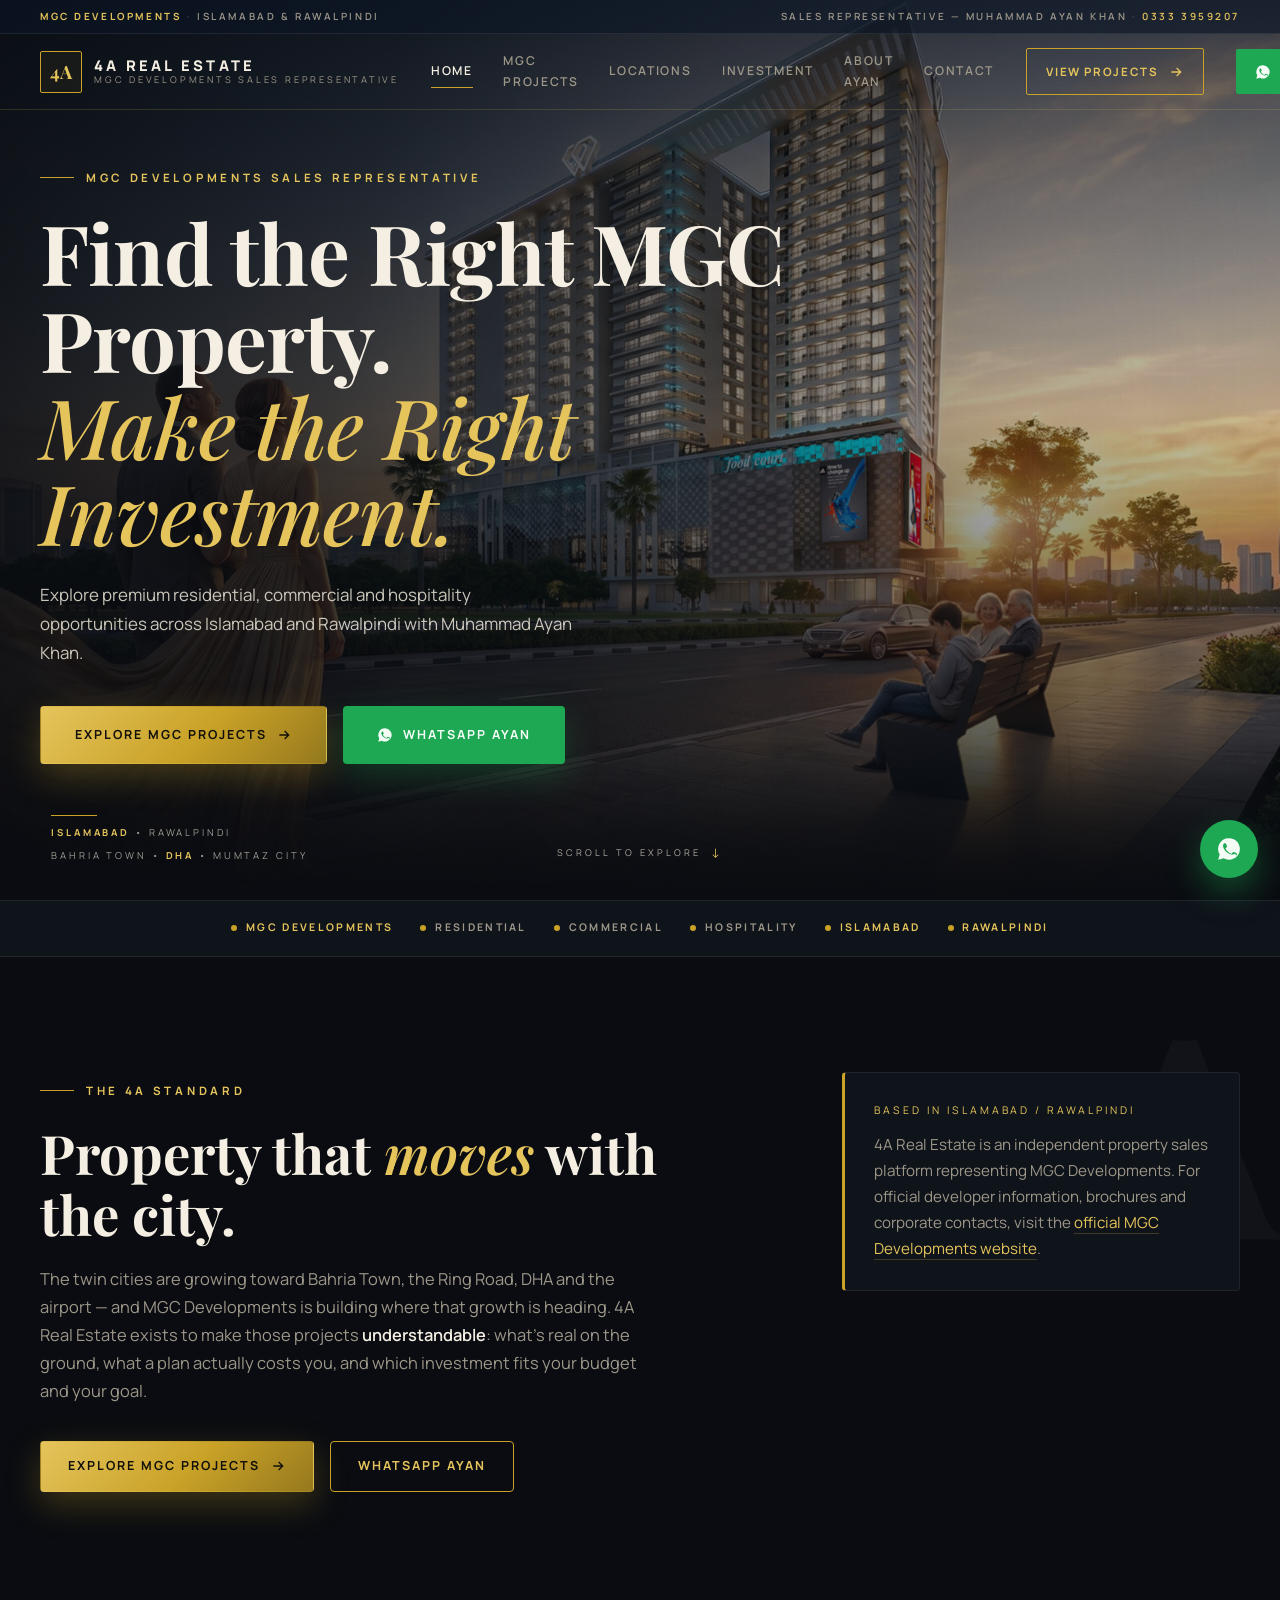
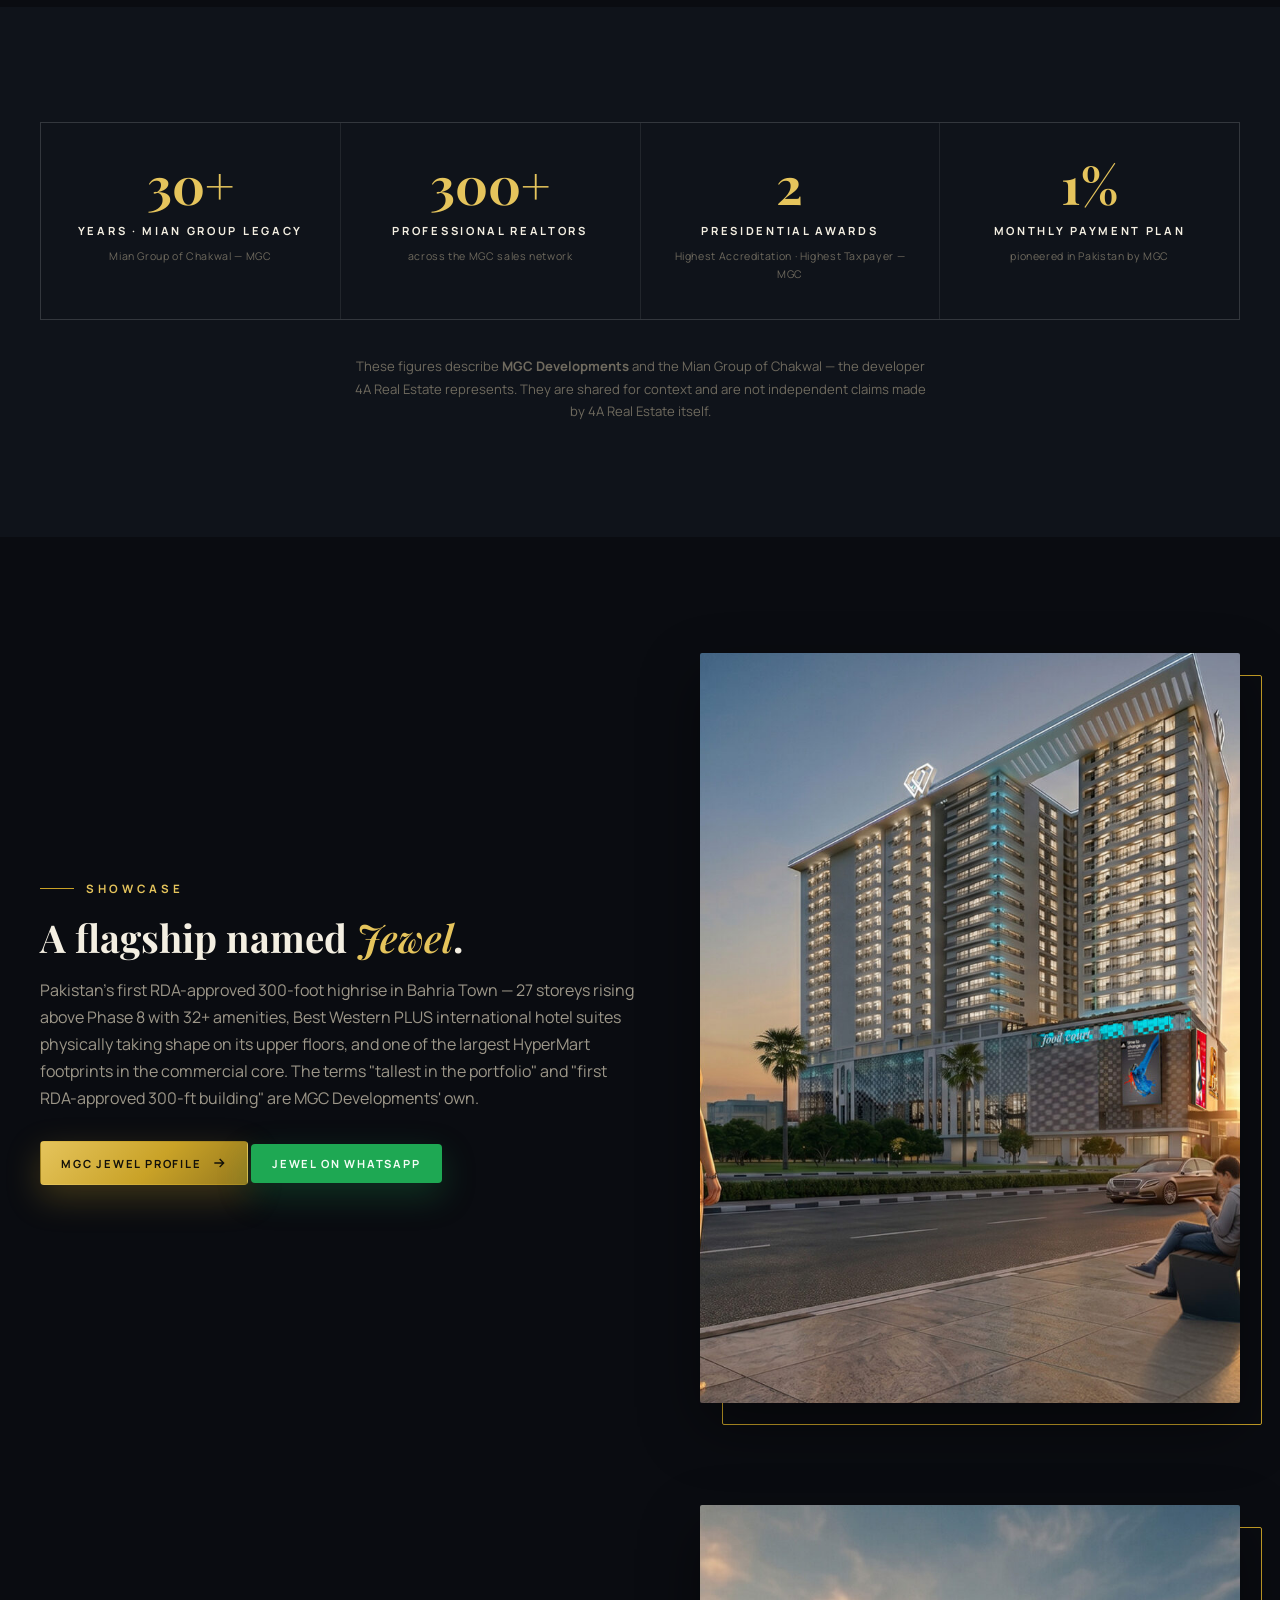
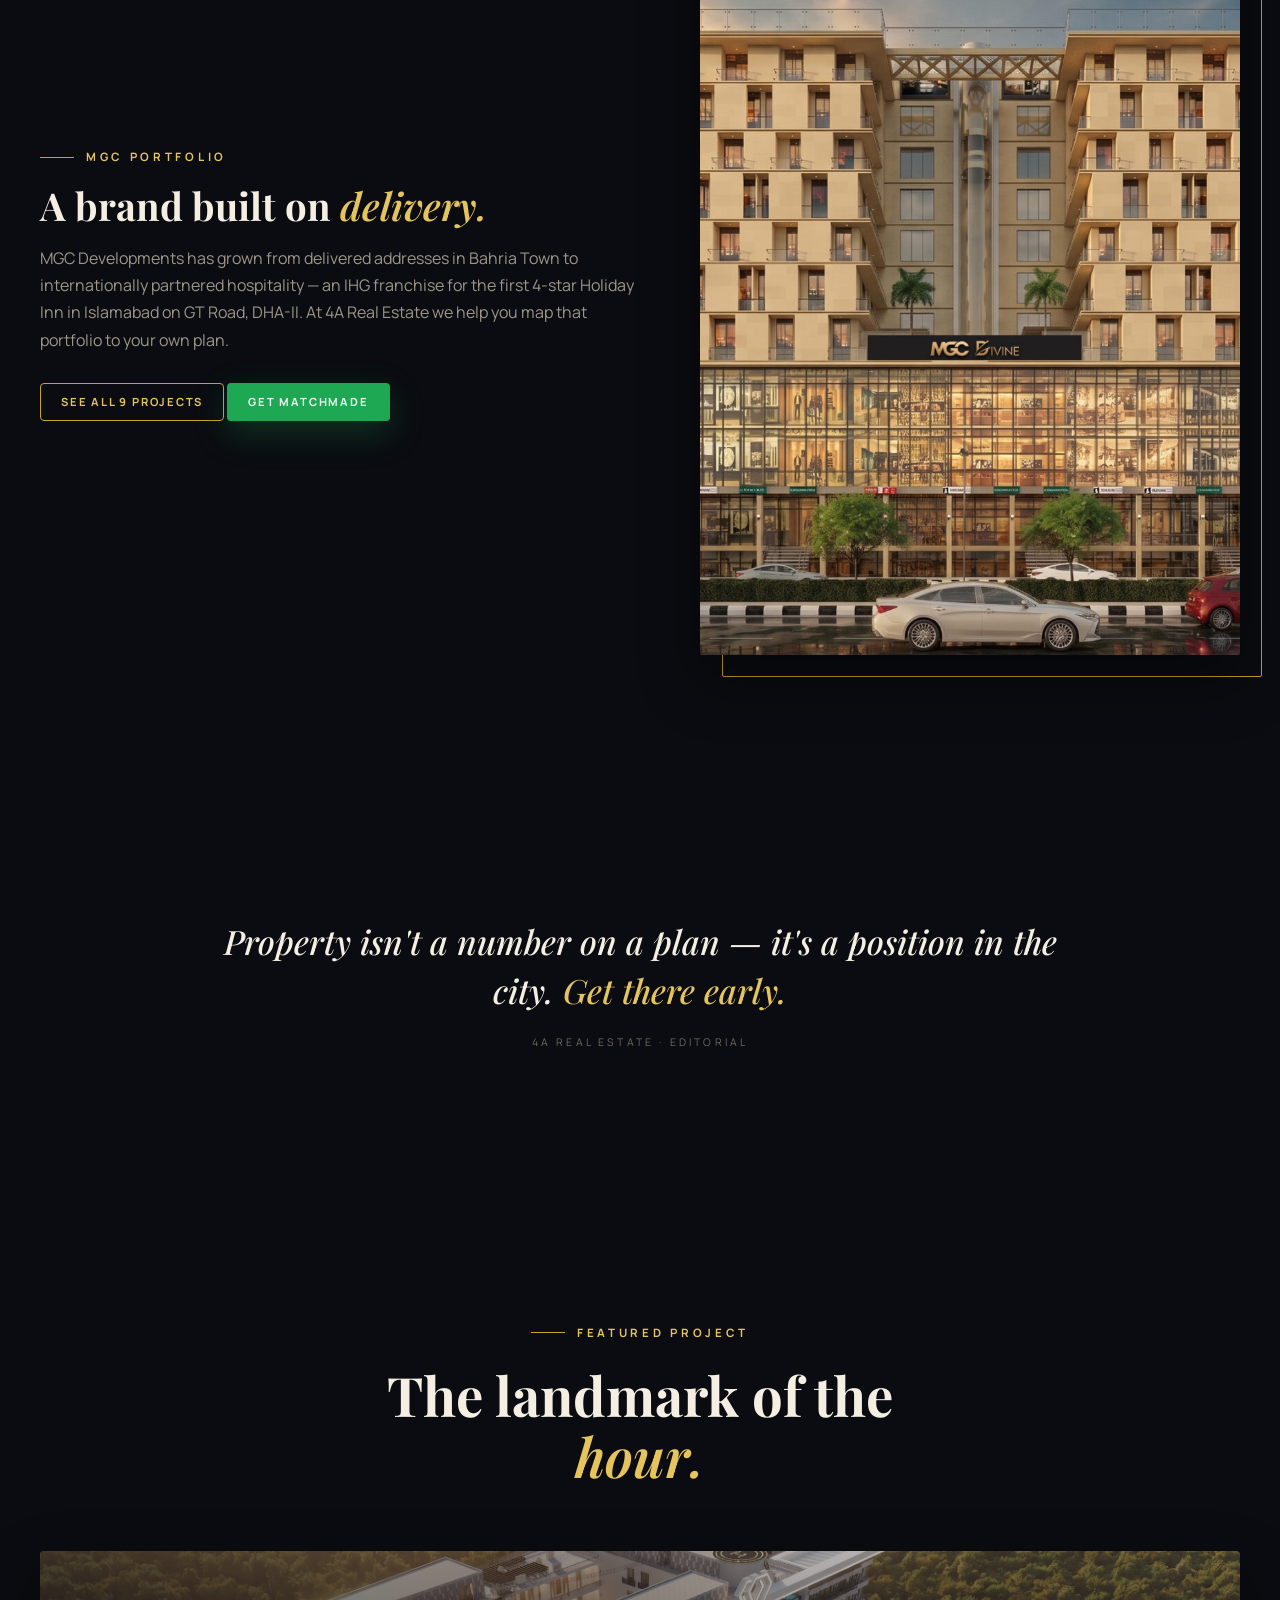
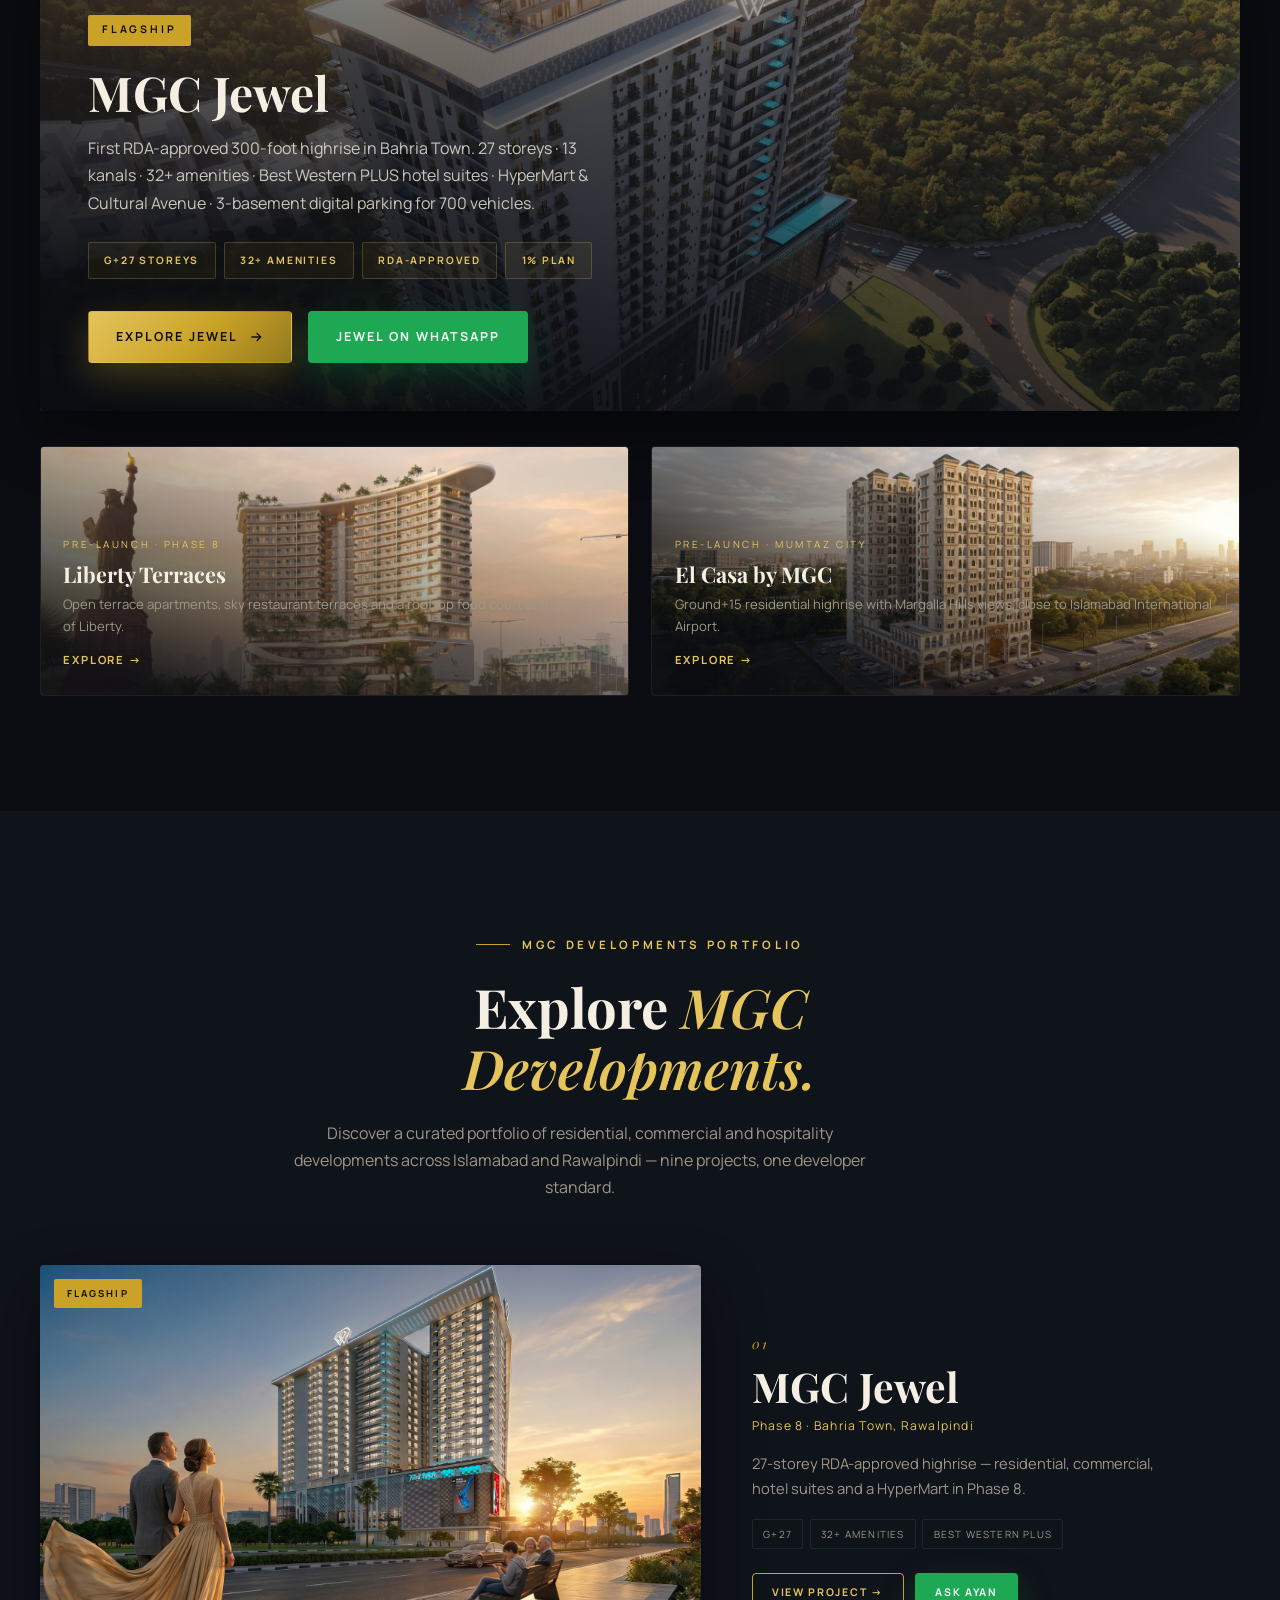
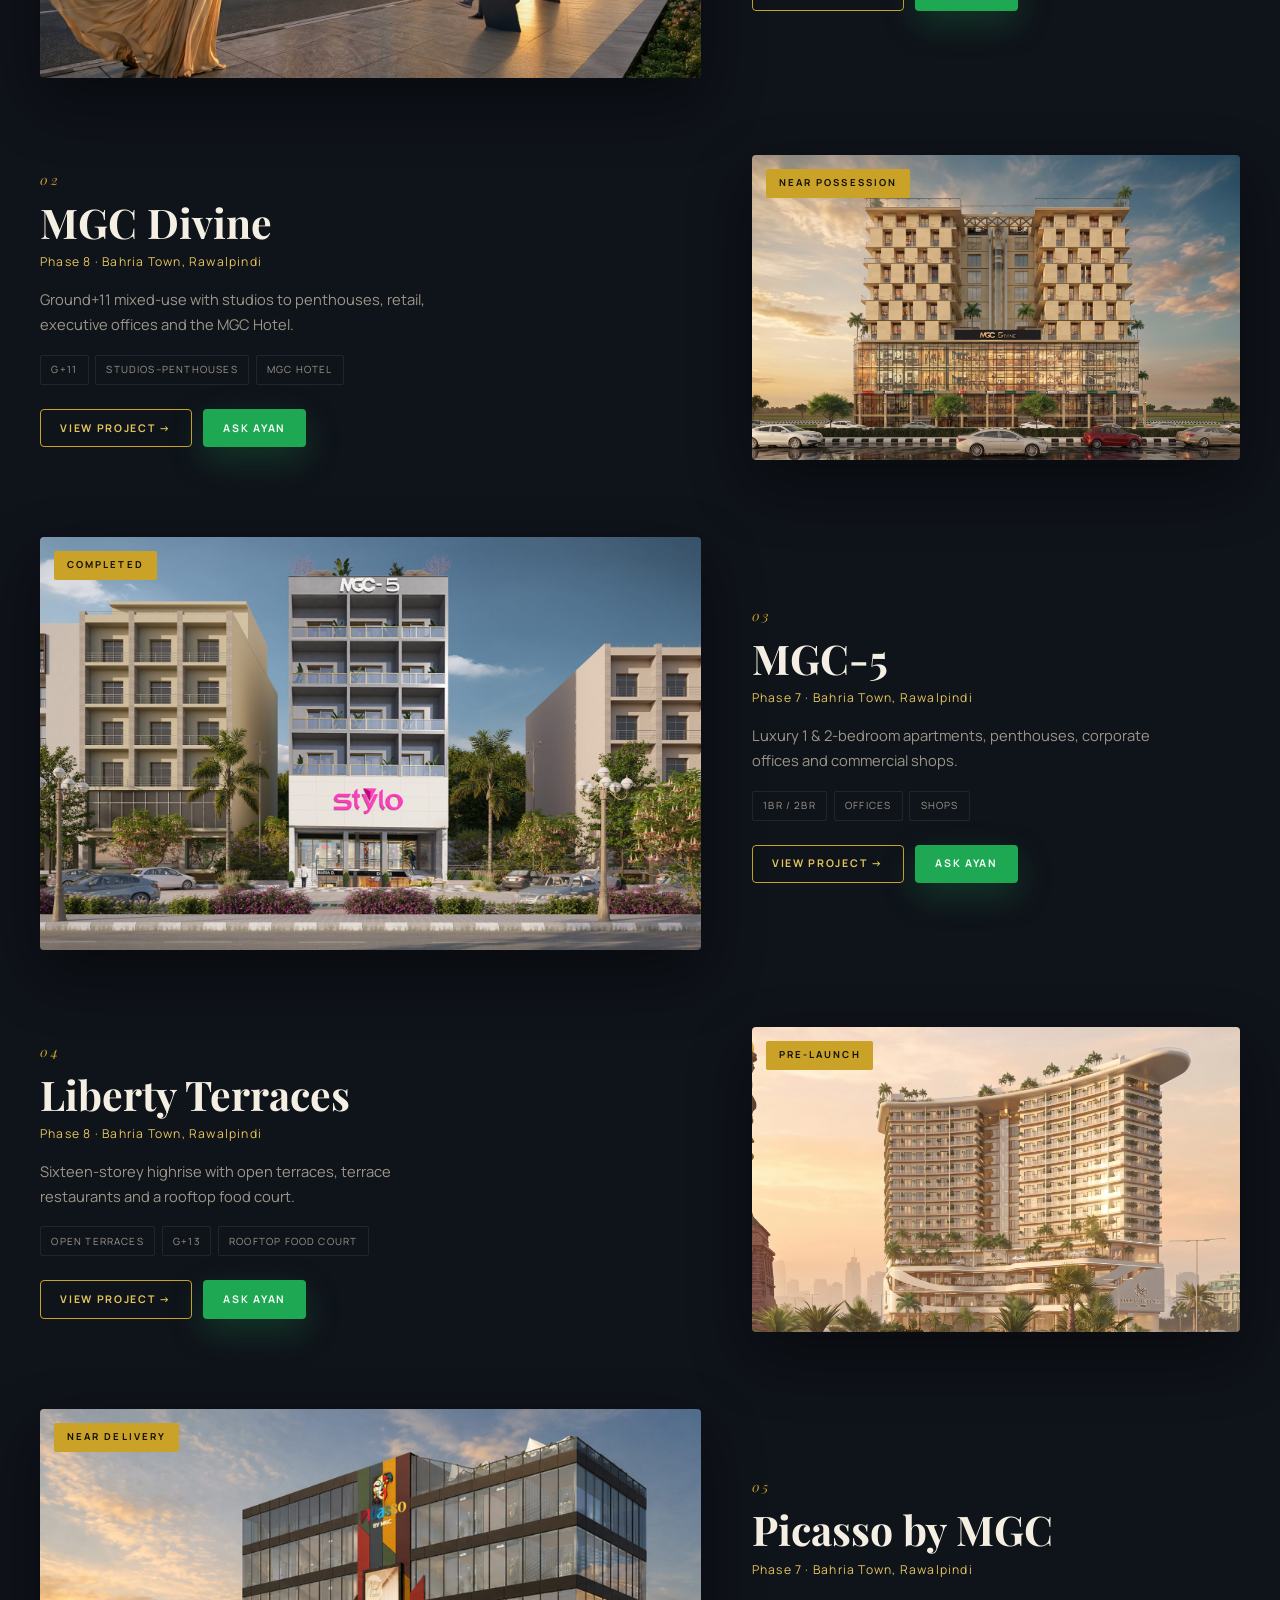
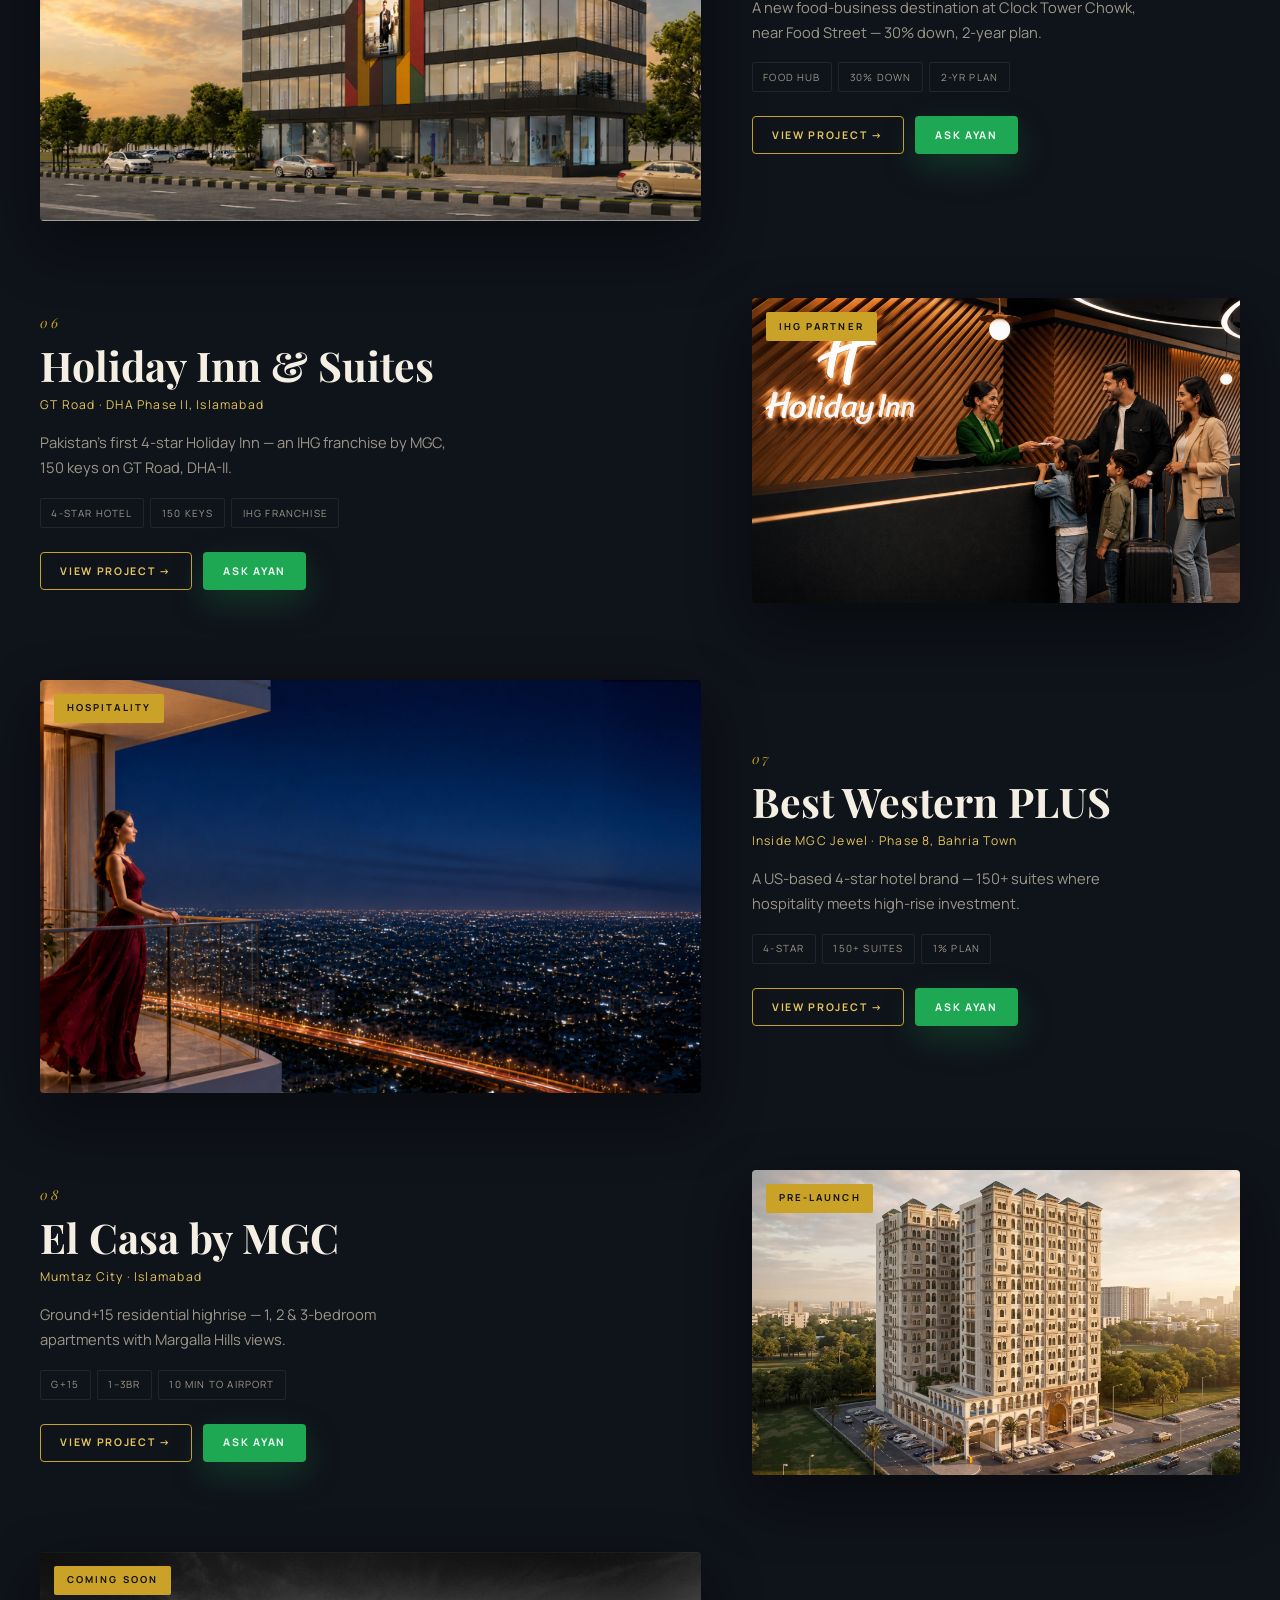
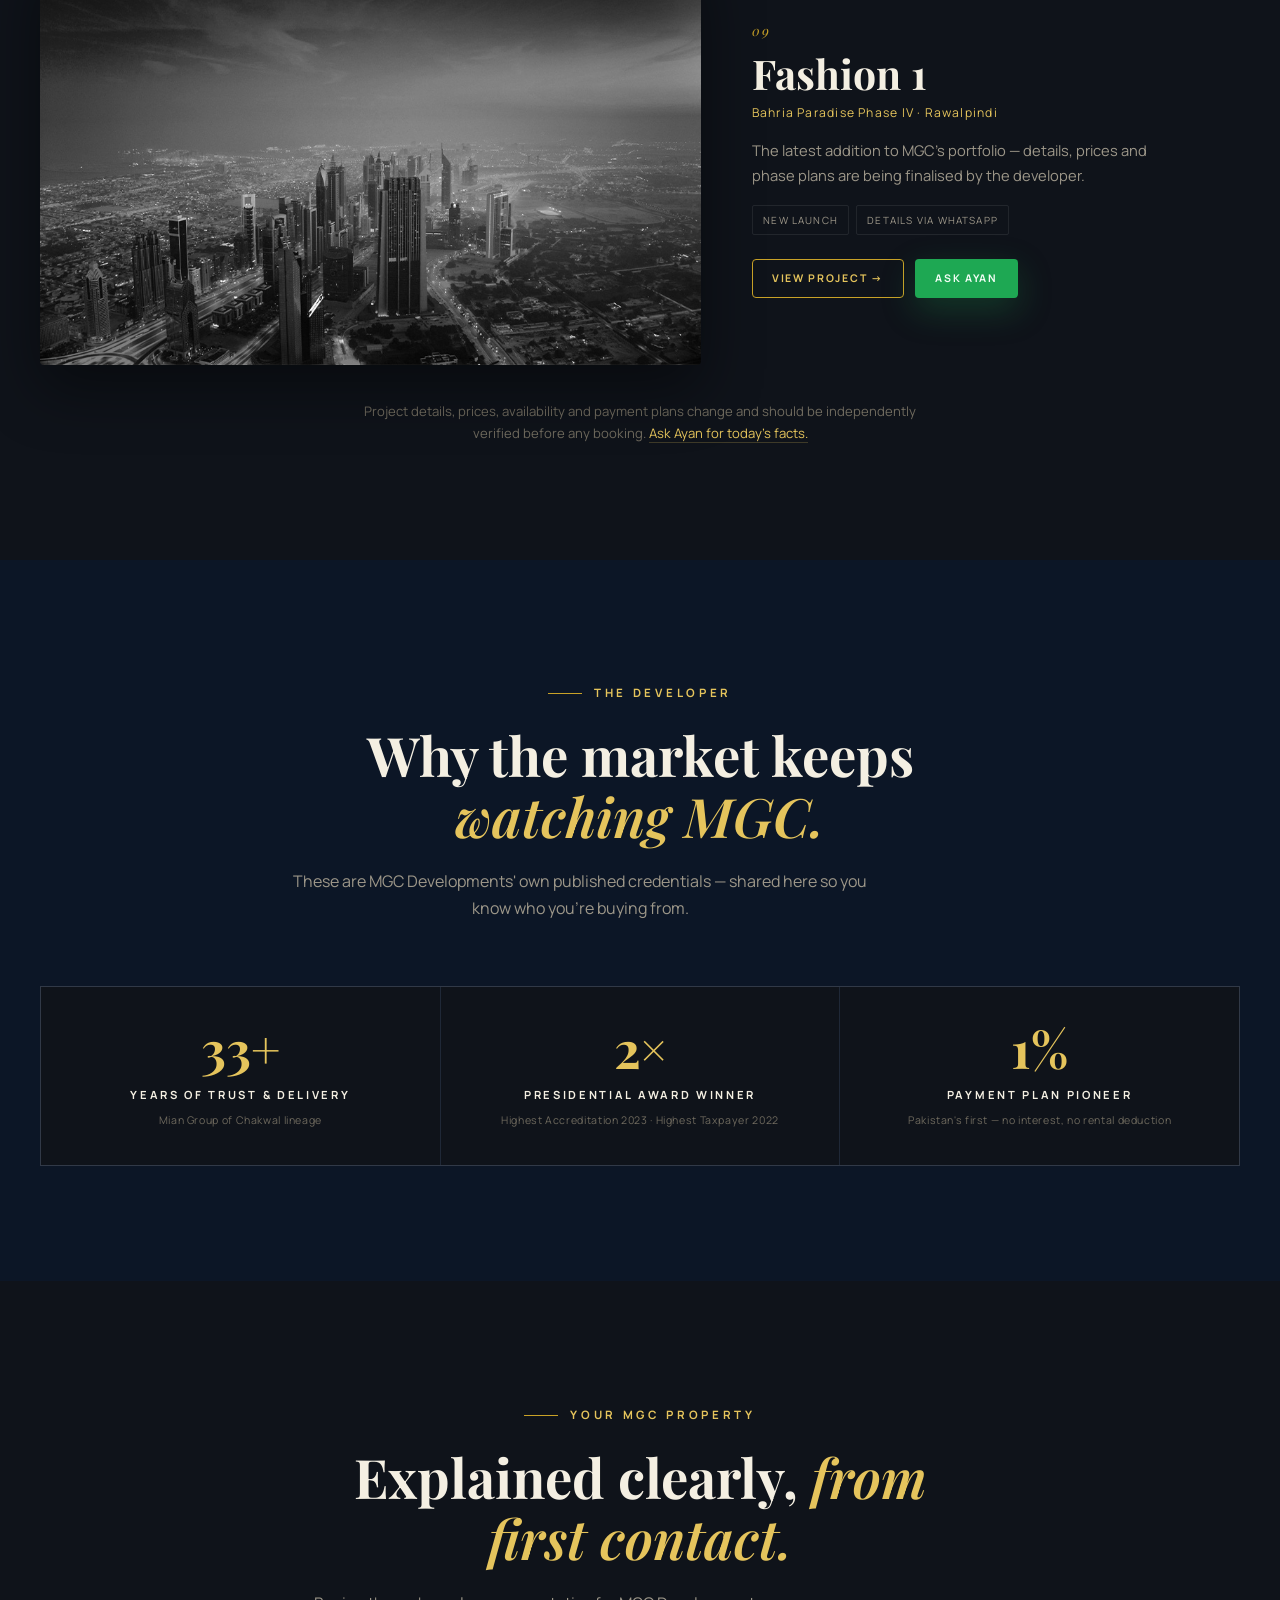
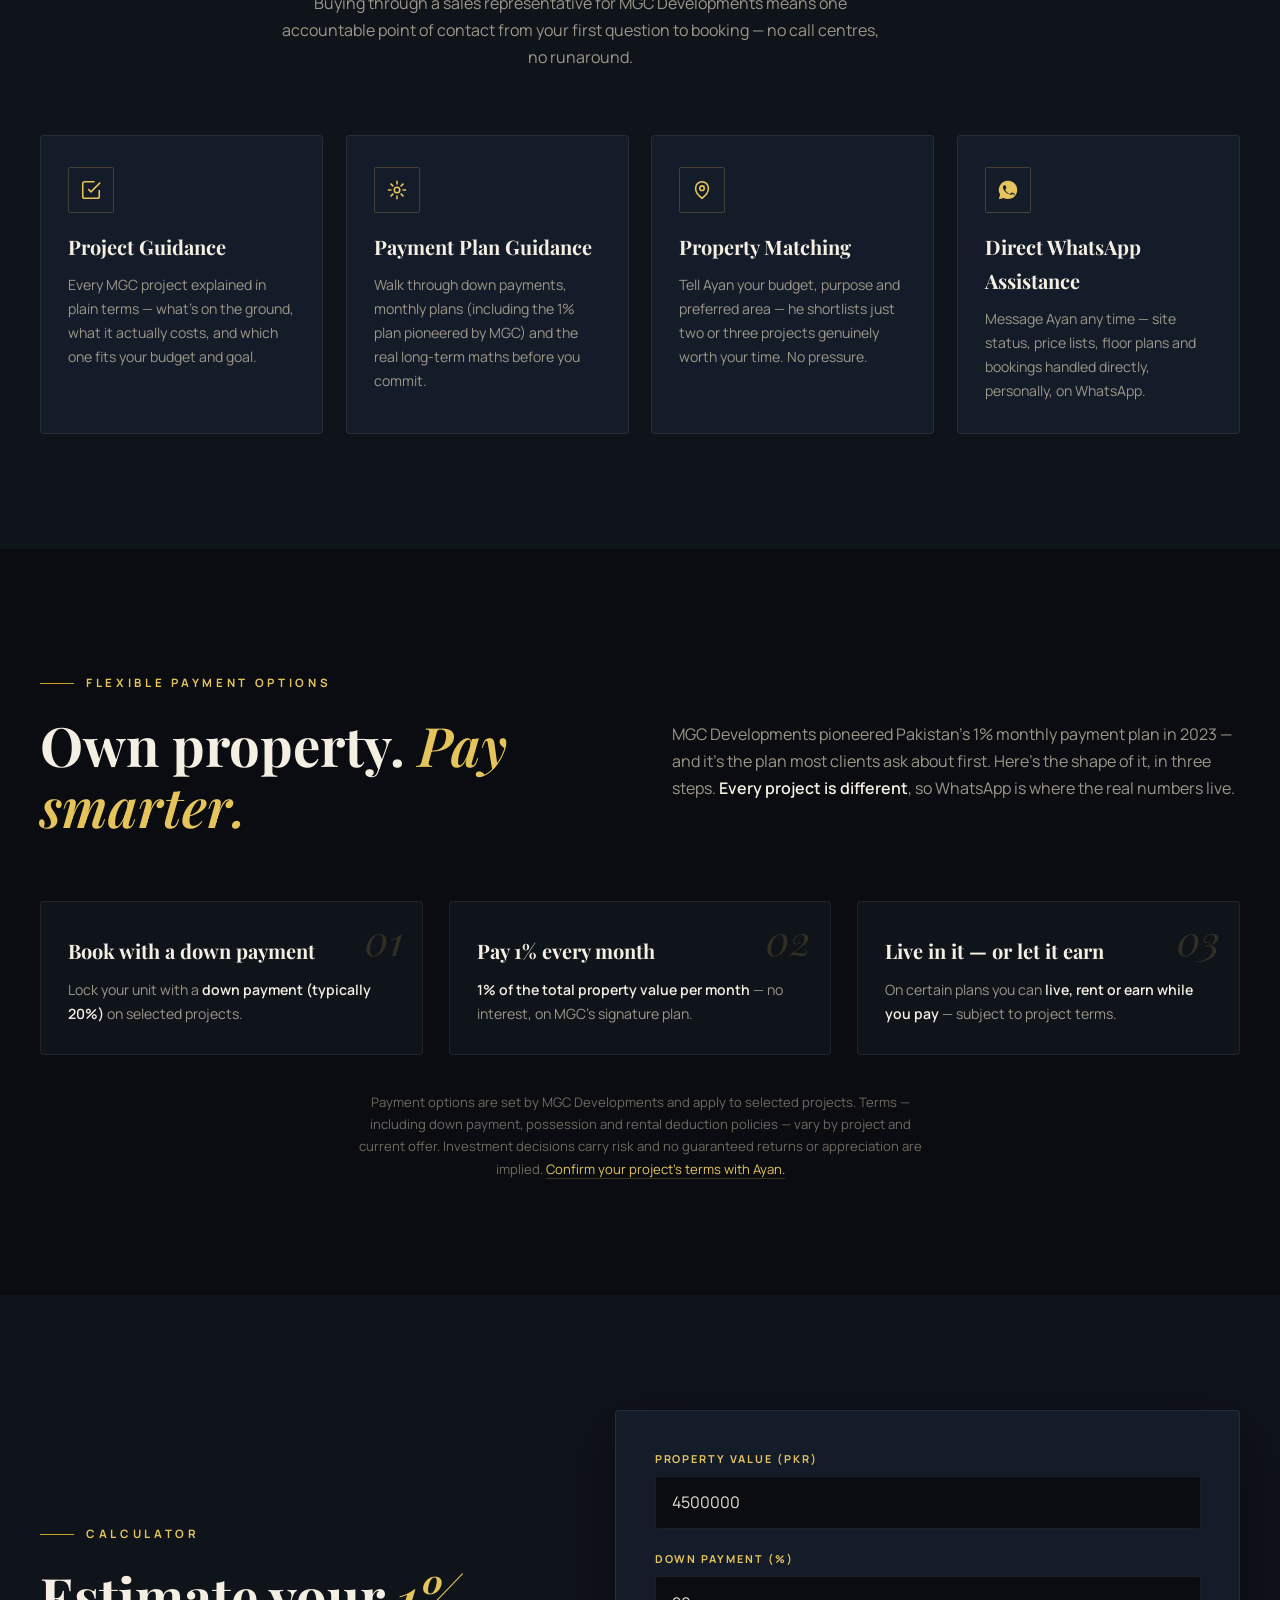
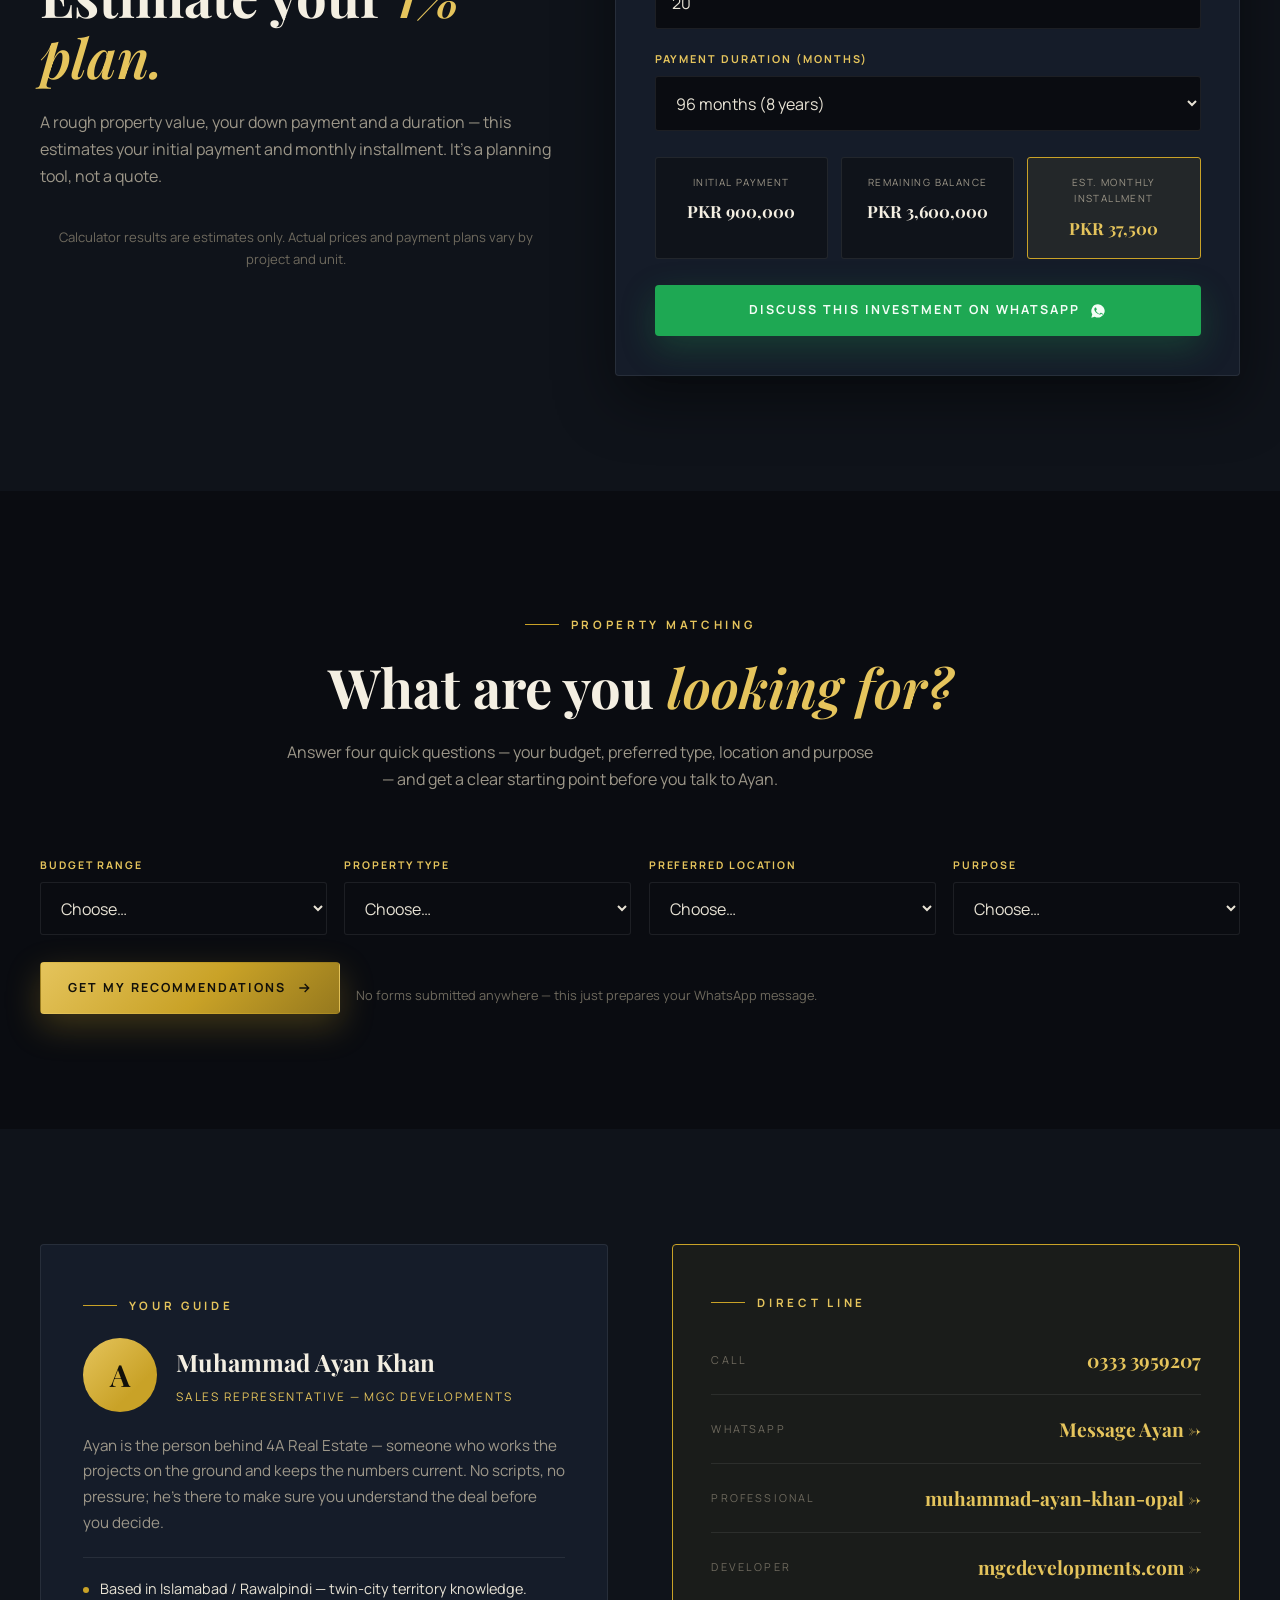
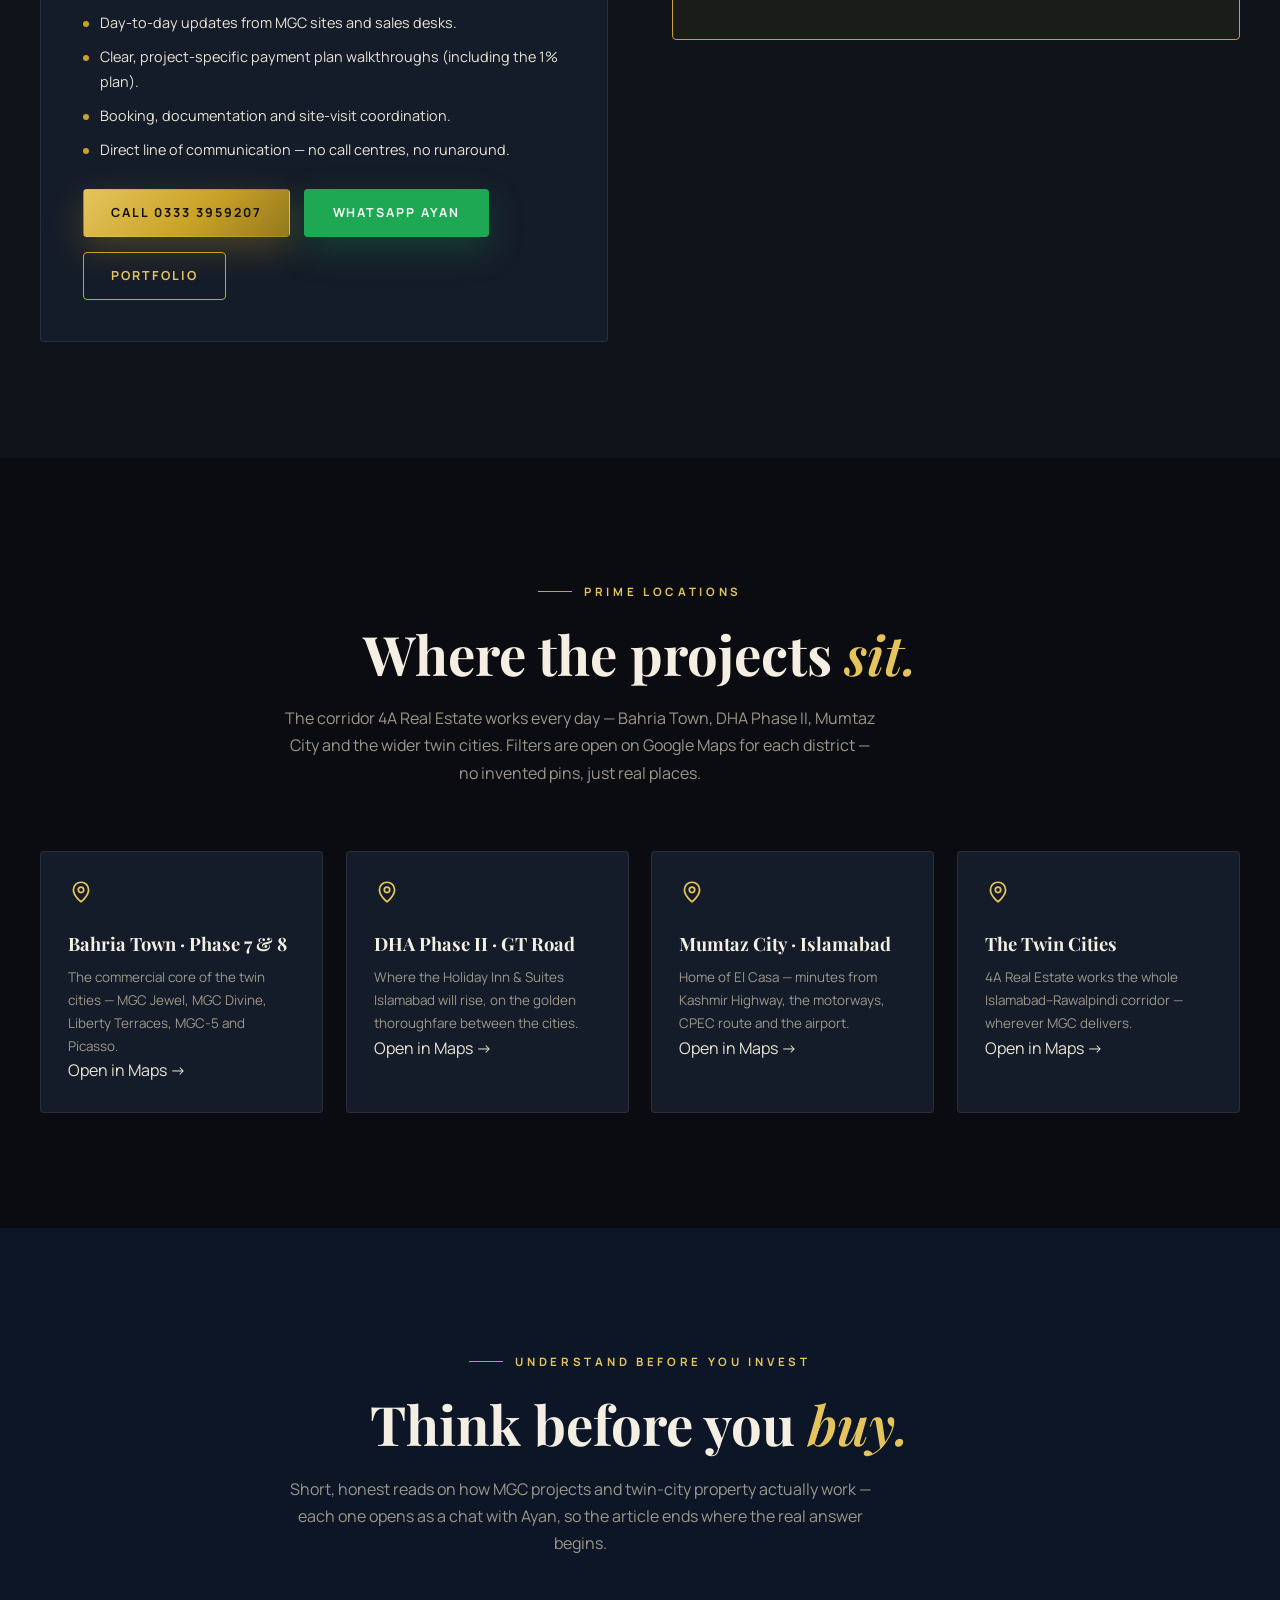
==== commit 0eb0d18a: "Accuracy + design polish: 4-star Holiday Inn (remove Aug 2028), El Casa 1% plan, hero sub per spec, " ====
--- a/index.html
+++ b/index.html
@@ -175,7 +175,7 @@
                 <svg class="ico" viewBox="0 0 24 24" fill="none" stroke="currentColor" stroke-width="2" aria-hidden="true"><path d="M5 12h14M13 6l6 6-6 6"/></svg>
             </a>
 
-            <a class="header-wa" href="https://wa.me/923333959207?text=Hello%20Muhammad%20Ayan%2C%20I%20found%204A%20Real%20Estate%20and%20I%27m%20interested%20in%20MGC%20Developments%20projects.%20Please%20share%20the%20available%20projects%2C%20prices%20and%20payment%20plans." target="_blank" rel="noopener" aria-label="WhatsApp Ayan">
+            <a class="header-wa" href="https://wa.me/923333959207?text=Hello%20Muhammad%20Ayan%2C%20I%20found%204A%20Real%20Estate%20and%20I%27m%20interested%20in%20MGC%20Developments%20projects.%20Please%20share%20the%20available%20projects%20and%20current%20payment%20plans." target="_blank" rel="noopener" aria-label="WhatsApp Ayan">
                 <svg viewBox="0 0 24 24" fill="currentColor" aria-hidden="true"><path d="M12 2a9.9 9.9 0 0 0-8.6 15L2 22l5.2-1.4A9.94 9.94 0 1 0 12 2zm5.3 14.1c-.2.5-1.2 1-1.7 1-.5 0-1 .2-3.3-.7-2.8-1.1-4.6-4-4.7-4.2-.1-.2-1.1-1.5-1.1-2.9s.7-2 .9-2.3c.2-.3.5-.3.7-.3h.5c.2 0 .4 0 .6.4l.9 2.2c.1.2.1.4 0 .6l-.4.6-.6.6c-.2.2-.4.4-.2.7.2.4.9 1.6 2 2.6 1.4 1.3 2.5 1.7 2.9 1.9.4.2.6.1.8-.1l1.1-1.3c.3-.3.5-.2.8-.1l2.2 1c.4.2.6.3.6.5 0 .2 0 .9-.3 1.6z"/></svg>
                 <span class="wt-label">WhatsApp Ayan</span>
             </a>
@@ -191,12 +191,12 @@
         <a class="mnav-link" href="#hero">Home <em>✳</em></a>
         <a class="mnav-link" href="#projects">MGC Projects <em>✳</em></a>
         <a class="mnav-link" href="#locations">Locations <em>✳</em></a>
-        <a class="mnav-link" href="#investment">Investment <em>✳</em></a>
+        <a class="mnav-link" href="#investment">Investment Guide <em>✳</em></a>
         <a class="mnav-link" href="#ayan">About Ayan <em>✳</em></a>
         <a class="mnav-link" href="#contact">Contact <em>✳</em></a>
         <div class="mnav-cta">
             <p class="mnav-hint">Looking for an MGC property?<br><strong>Speak directly with Ayan.</strong></p>
-            <a class="btn btn-whatsapp btn-block" href="https://wa.me/923333959207?text=Hello%20Muhammad%20Ayan%2C%20I%20found%204A%20Real%20Estate%20and%20I%27m%20interested%20in%20MGC%20Developments%20projects.%20Please%20share%20the%20available%20projects%2C%20prices%20and%20payment%20plans." target="_blank" rel="noopener">WhatsApp Ayan</a>
+            <a class="btn btn-whatsapp btn-block" href="https://wa.me/923333959207?text=Hello%20Muhammad%20Ayan%2C%20I%20found%204A%20Real%20Estate%20and%20I%27m%20interested%20in%20MGC%20Developments%20projects.%20Please%20share%20the%20available%20projects%20and%20current%20payment%20plans." target="_blank" rel="noopener">WhatsApp Ayan</a>
             <a class="btn btn-gold btn-block" href="tel:+923333959207">Call 0333 3959207</a>
         </div>
     </nav>
@@ -217,12 +217,12 @@
                 <div class="hero-content">
                     <span class="eyebrow">MGC Developments Sales Representative</span>
                     <h1>Find the Right MGC Property. <em>Make the Right Investment.</em></h1>
-                    <p class="hero-sub">Explore MGC Developments' residential, commercial and hospitality opportunities across Islamabad and Rawalpindi with Muhammad Ayan Khan.</p>
+                    <p class="hero-sub">Explore premium residential, commercial and hospitality opportunities across Islamabad and Rawalpindi with Muhammad Ayan Khan.</p>
                     <div class="hero-actions">
                         <a class="btn btn-gold btn-lg" href="#projects">Explore MGC Projects
                             <svg class="ico" viewBox="0 0 24 24" fill="none" stroke="currentColor" stroke-width="2" aria-hidden="true"><path d="M5 12h14M13 6l6 6-6 6"/></svg>
                         </a>
-                        <a class="btn btn-whatsapp btn-lg" href="https://wa.me/923333959207?text=Hello%20Muhammad%20Ayan%2C%20I%20found%204A%20Real%20Estate%20and%20I%27m%20interested%20in%20MGC%20Developments%20projects.%20Please%20share%20the%20available%20projects%2C%20prices%20and%20payment%20plans." target="_blank" rel="noopener">
+                        <a class="btn btn-whatsapp btn-lg" href="https://wa.me/923333959207?text=Hello%20Muhammad%20Ayan%2C%20I%20found%204A%20Real%20Estate%20and%20I%27m%20interested%20in%20MGC%20Developments%20projects.%20Please%20share%20the%20available%20projects%20and%20current%20payment%20plans." target="_blank" rel="noopener">
                             <svg class="ico" viewBox="0 0 24 24" fill="currentColor" aria-hidden="true"><path d="M12 2a9.9 9.9 0 0 0-8.6 15L2 22l5.2-1.4A9.94 9.94 0 1 0 12 2zm5.3 14.1c-.2.5-1.2 1-1.7 1-.5 0-1 .2-3.3-.7-2.8-1.1-4.6-4-4.7-4.2-.1-.2-1.1-1.5-1.1-2.9s.7-2 .9-2.3c.2-.3.5-.3.7-.3h.5c.2 0 .4 0 .6.4l.9 2.2c.1.2.1.4 0 .6l-.4.6-.6.6c-.2.2-.4.4-.2.7.2.4.9 1.6 2 2.6 1.4 1.3 2.5 1.7 2.9 1.9.4.2.6.1.8-.1l1.1-1.3c.3-.3.5-.2.8-.1l2.2 1c.4.2.6.3.6.5 0 .2 0 .9-.3 1.6z"/></svg>
                             WhatsApp Ayan
                         </a>
@@ -262,7 +262,7 @@
                             <a class="btn btn-gold" href="#projects">Explore MGC Projects
                                 <svg class="ico" viewBox="0 0 24 24" fill="none" stroke="currentColor" stroke-width="2" aria-hidden="true"><path d="M5 12h14M13 6l6 6-6 6"/></svg>
                             </a>
-                            <a class="btn btn-outline" href="https://wa.me/923333959207?text=Hello%20Muhammad%20Ayan%2C%20I%20found%204A%20Real%20Estate%20and%20I%27m%20interested%20in%20MGC%20Developments%20projects.%20Please%20share%20the%20available%20projects%2C%20prices%20and%20payment%20plans." target="_blank" rel="noopener">WhatsApp Ayan</a>
+                            <a class="btn btn-outline" href="https://wa.me/923333959207?text=Hello%20Muhammad%20Ayan%2C%20I%20found%204A%20Real%20Estate%20and%20I%27m%20interested%20in%20MGC%20Developments%20projects.%20Please%20share%20the%20available%20projects%20and%20current%20payment%20plans." target="_blank" rel="noopener">WhatsApp Ayan</a>
                         </div>
                     </div>
 
@@ -329,7 +329,7 @@
                     <div class="show-copy reveal">
                         <span class="eyebrow">MGC Portfolio</span>
                         <h3>A brand built on <em>delivery.</em></h3>
-                        <p>MGC Developments has grown from delivered addresses in Bahria Town to internationally partnered hospitality — an IHG franchise for the first 5-star Holiday Inn in Islamabad on GT Road, DHA-II. At 4A Real Estate we help you map that portfolio to your own plan.</p>
+                        <p>MGC Developments has grown from delivered addresses in Bahria Town to internationally partnered hospitality — an IHG franchise for the first 4-star Holiday Inn in Islamabad on GT Road, DHA-II. At 4A Real Estate we help you map that portfolio to your own plan.</p>
                         <div class="show-cta">
                             <a class="btn btn-outline btn-sm" href="#projects">See All 9 Projects</a>
                             <a class="btn btn-whatsapp btn-sm" href="https://wa.me/923333959207?text=Hello%20Muhammad%20Ayan%2C%20please%20help%20me%20choose%20the%20right%20MGC%20project%20for%20my%20budget." target="_blank" rel="noopener">Get Matchmade</a>
@@ -521,8 +521,8 @@
                         <div class="pc-body">
                             <h3>Holiday Inn &amp; Suites</h3>
                             <div class="pc-loc">GT Road · DHA Phase II, Islamabad</div>
-                            <p class="pc-desc">Pakistan's first 5-star Holiday Inn — an IHG franchise by MGC, 150 keys, targeting August 2028.</p>
-                            <div class="pc-tags"><span class="pc-tag">5-star Hotel</span><span class="pc-tag">150 Keys</span><span class="pc-tag">Opening 2028</span></div>
+                            <p class="pc-desc">Pakistan's first 4-star Holiday Inn — an IHG franchise by MGC, 150 keys on GT Road, DHA-II.</p>
+                            <div class="pc-tags"><span class="pc-tag">4-star Hotel</span><span class="pc-tag">150 Keys</span><span class="pc-tag">IHG Franchise</span></div>
                             <div class="pc-actions">
                                 <a class="btn btn-outline btn-sm" href="projects/holiday-inn.html">View Project →</a>
                                 <a class="btn btn-whatsapp btn-sm" href="https://wa.me/923333959207?text=Hello%20Ayan%2C%20I%20found%20the%20Holiday%20Inn%20%26%20Suites%20Islamabad%20project%20on%20the%204A%20Real%20Estate%20website.%20Please%20share%20the%20latest%20availability%20and%20investment%20details." target="_blank" rel="noopener">Ask Ayan</a>
@@ -798,7 +798,7 @@
                         <a class="btn btn-outline" href="tel:+923333959207">Call Ayan
                             <svg class="ico" viewBox="0 0 24 24" fill="none" stroke="currentColor" stroke-width="1.7" aria-hidden="true"><path d="M22 16.9v3a2 2 0 0 1-2.2 2 19.8 19.8 0 0 1-8.6-3.1 19.5 19.5 0 0 1-6-6A19.8 19.8 0 0 1 2.1 4.2 2 2 0 0 1 4.1 2h3a2 2 0 0 1 2 1.7c.1 1 .4 2 .7 2.8a2 2 0 0 1-.5 2.1L8.1 9.9a16 16 0 0 0 6 6l1.3-1.3a2 2 0 0 1 2.1-.4c.9.3 1.9.5 2.8.7a2 2 0 0 1 1.7 2z"/></svg>
                         </a>
-                        <a class="btn btn-whatsapp" id="matchWa" href="#" target="_blank" rel="noopener">Discuss My Options With Ayan</a>
+                        <a class="btn btn-whatsapp" id="matchWa" href="#" target="_blank" rel="noopener">WhatsApp Muhammad Ayan</a>
                         <a class="btn btn-outline-light" href="https://www.google.com/maps/search/?api=1&amp;query=Bahria+Town+Phase+8+Rawalpindi" target="_blank" rel="noopener">Locations on the Map</a>
                     </div>
                 </div>
@@ -828,7 +828,7 @@
                         </ul>
                         <div class="ayan-cta">
                             <a class="btn btn-gold" href="tel:+923333959207">Call 0333 3959207</a>
-                            <a class="btn btn-whatsapp" href="https://wa.me/923333959207?text=Hello%20Muhammad%20Ayan%2C%20I%20found%204A%20Real%20Estate%20and%20I%27m%20interested%20in%20MGC%20Developments%20projects.%20Please%20share%20the%20available%20projects%2C%20prices%20and%20payment%20plans." target="_blank" rel="noopener">WhatsApp Ayan</a>
+                            <a class="btn btn-whatsapp" href="https://wa.me/923333959207?text=Hello%20Muhammad%20Ayan%2C%20I%20found%204A%20Real%20Estate%20and%20I%27m%20interested%20in%20MGC%20Developments%20projects.%20Please%20share%20the%20available%20projects%20and%20current%20payment%20plans." target="_blank" rel="noopener">WhatsApp Ayan</a>
                             <a class="btn btn-outline" href="https://muhammad-ayan-khan-opal.vercel.app/" target="_blank" rel="noopener">Portfolio</a>
                         </div>
                     </div>
@@ -1057,7 +1057,7 @@
                                 </span>
                                 <svg class="ico" width="18" height="18" viewBox="0 0 24 24" fill="none" stroke="currentColor" stroke-width="1.7" aria-hidden="true"><path d="M5 12h14M13 6l6 6-6 6"/></svg>
                             </a>
-                            <a class="cl-block" href="https://wa.me/923333959207?text=Hello%20Muhammad%20Ayan%2C%20I%20found%204A%20Real%20Estate%20and%20I%27m%20interested%20in%20MGC%20Developments%20projects.%20Please%20share%20the%20available%20projects%2C%20prices%20and%20payment%20plans." target="_blank" rel="noopener">
+                            <a class="cl-block" href="https://wa.me/923333959207?text=Hello%20Muhammad%20Ayan%2C%20I%20found%204A%20Real%20Estate%20and%20I%27m%20interested%20in%20MGC%20Developments%20projects.%20Please%20share%20the%20available%20projects%20and%20current%20payment%20plans." target="_blank" rel="noopener">
                                 <span>
                                     <span class="cl-cap">WhatsApp</span>
                                     <span class="cl-val" style="display:block">Message Ayan →</span>
@@ -1091,6 +1091,7 @@
                         </span>
                     </div>
                     <p>Independent property sales platform representing MGC Developments — making premium twin-city investments understandable.</p>
+                    <p class="f-rep"><strong>Muhammad Ayan Khan</strong> · MGC Developments Sales Representative</p>
                     <p>📞 <a href="tel:+923333959207">0333 3959207</a><br>💬 <a href="https://wa.me/923333959207" target="_blank" rel="noopener">WhatsApp Ayan</a></p>
                 </div>
 
@@ -1100,7 +1101,7 @@
                         <li><a href="#hero">Home</a></li>
                         <li><a href="#projects">MGC Projects</a></li>
                         <li><a href="#locations">Locations</a></li>
-                        <li><a href="#investment">Investment</a></li>
+                        <li><a href="#investment">Investment Guide</a></li>
                         <li><a href="#calculator">Calculator</a></li>
                         <li><a href="#ayan">About Ayan</a></li>
                         <li><a href="#contact">Contact</a></li>
@@ -1155,7 +1156,7 @@
     </footer>
 
     <!-- [34] Floating WhatsApp FAB (desktop) -->
-    <a class="wa-fab" id="waFab" href="https://wa.me/923333959207?text=Hello%20Muhammad%20Ayan%2C%20I%20found%204A%20Real%20Estate%20and%20I%27m%20interested%20in%20MGC%20Developments%20projects.%20Please%20share%20the%20available%20projects%2C%20prices%20and%20payment%20plans." target="_blank" rel="noopener" aria-label="Chat with Ayan on WhatsApp">
+    <a class="wa-fab" id="waFab" href="https://wa.me/923333959207?text=Hello%20Muhammad%20Ayan%2C%20I%20found%204A%20Real%20Estate%20and%20I%27m%20interested%20in%20MGC%20Developments%20projects.%20Please%20share%20the%20available%20projects%20and%20current%20payment%20plans." target="_blank" rel="noopener" aria-label="Chat with Ayan on WhatsApp">
         <svg viewBox="0 0 24 24" fill="currentColor" aria-hidden="true"><path d="M12 2a9.9 9.9 0 0 0-8.6 15L2 22l5.2-1.4A9.94 9.94 0 1 0 12 2zm5.3 14.1c-.2.5-1.2 1-1.7 1-.5 0-1 .2-3.3-.7-2.8-1.1-4.6-4-4.7-4.2-.1-.2-1.1-1.5-1.1-2.9s.7-2 .9-2.3c.2-.3.5-.3.7-.3h.5c.2 0 .4 0 .6.4l.9 2.2c.1.2.1.4 0 .6l-.4.6-.6.6c-.2.2-.4.4-.2.7.2.4.9 1.6 2 2.6 1.4 1.3 2.5 1.7 2.9 1.9.4.2.6.1.8-.1l1.1-1.3c.3-.3.5-.2.8-.1l2.2 1c.4.2.6.3.6.5 0 .2 0 .9-.3 1.6z"/></svg>
     </a>
 
@@ -1170,7 +1171,7 @@
             <svg class="ico" viewBox="0 0 24 24" fill="none" stroke="currentColor" stroke-width="1.8" aria-hidden="true"><path d="M22 16.9v3a2 2 0 0 1-2.2 2 19.8 19.8 0 0 1-8.6-3.1 19.5 19.5 0 0 1-6-6A19.8 19.8 0 0 1 2.1 4.2 2 2 0 0 1 4.1 2h3a2 2 0 0 1 2 1.7c.1 1 .4 2 .7 2.8a2 2 0 0 1-.5 2.1L8.1 9.9a16 16 0 0 0 6 6l1.3-1.3a2 2 0 0 1 2.1-.4c.9.3 1.9.5 2.8.7a2 2 0 0 1 1.7 2z"/></svg>
             Call Ayan
         </a>
-        <a class="st-wa" href="https://wa.me/923333959207?text=Hello%20Muhammad%20Ayan%2C%20I%20found%204A%20Real%20Estate%20and%20I%27m%20interested%20in%20MGC%20Developments%20projects.%20Please%20share%20the%20available%20projects%2C%20prices%20and%20payment%20plans." target="_blank" rel="noopener">
+        <a class="st-wa" href="https://wa.me/923333959207?text=Hello%20Muhammad%20Ayan%2C%20I%20found%204A%20Real%20Estate%20and%20I%27m%20interested%20in%20MGC%20Developments%20projects.%20Please%20share%20the%20available%20projects%20and%20current%20payment%20plans." target="_blank" rel="noopener">
             <svg class="ico" viewBox="0 0 24 24" fill="currentColor" aria-hidden="true"><path d="M12 2a9.9 9.9 0 0 0-8.6 15L2 22l5.2-1.4A9.94 9.94 0 1 0 12 2zm5.3 14.1c-.2.5-1.2 1-1.7 1-.5 0-1 .2-3.3-.7-2.8-1.1-4.6-4-4.7-4.2-.1-.2-1.1-1.5-1.1-2.9s.7-2 .9-2.3c.2-.3.5-.3.7-.3h.5c.2 0 .4 0 .6.4l.9 2.2c.1.2.1.4 0 .6l-.4.6-.6.6c-.2.2-.4.4-.2.7.2.4.9 1.6 2 2.6 1.4 1.3 2.5 1.7 2.9 1.9.4.2.6.1.8-.1l1.1-1.3c.3-.3.5-.2.8-.1l2.2 1c.4.2.6.3.6.5 0 .2 0 .9-.3 1.6z"/></svg>
             WhatsApp Ayan
         </a>
--- a/style.css
+++ b/style.css
@@ -31,9 +31,10 @@
   --shadow: 0 24px 60px rgba(0, 0, 0, 0.45);
   --radius: 4px;
 
-  --container: 1200px;
+  --container: 1400px;
   --topbar-h: 34px;
   --header-h: calc(76px + var(--topbar-h));
+  --header-h-slim: 76px;
   --space: clamp(4.5rem, 9vw, 8.5rem);
 }
 
@@ -226,8 +227,8 @@
   flex-direction: column;
   align-items: stretch;
   transition: background 0.35s var(--ease), box-shadow 0.35s var(--ease),
-    border-color 0.35s var(--ease);
-  border-bottom: 1px solid transparent;
+    border-color 0.35s var(--ease), height 0.35s var(--ease);
+  border-bottom: 1px solid rgba(229, 196, 92, 0.16);
 }
 .site-header.scrolled {
   background: rgba(10, 12, 17, 0.84);
@@ -235,6 +236,11 @@
   backdrop-filter: blur(14px);
   border-bottom-color: var(--line-soft);
   box-shadow: 0 10px 34px rgba(0, 0, 0, 0.35);
+  height: var(--header-h-slim);
+}
+.site-header.scrolled .tb-topbar {
+  height: 0;
+  border-bottom: none;
 }
 
 /* top info bar */
@@ -1040,6 +1046,7 @@
   color: var(--text);
   font-family: inherit;
   font-size: 1rem;
+  min-height: 48px;
   padding: 0.9rem 1rem;
   border-radius: 3px;
   transition: border-color 0.25s var(--ease);
@@ -1251,7 +1258,8 @@
   border: 1px solid var(--line-soft);
   color: var(--text);
   font-family: inherit;
-  font-size: 0.95rem;
+  font-size: 1rem;
+  min-height: 48px;
   padding: 0.85rem 1rem;
   border-radius: 3px;
   transition: border-color 0.25s var(--ease);
@@ -1304,6 +1312,7 @@
   margin-bottom: 1.2rem;
 }
 .f-col p, .f-col li { font-size: 0.86rem; color: var(--muted); line-height: 1.8; }
+.f-col .f-rep { color: var(--gold-lt); font-size: 0.82rem; font-weight: 600; letter-spacing: 0.04em; }
 .f-col a { color: var(--muted); transition: color 0.25s var(--ease); }
 .f-col a:hover { color: var(--gold-lt); }
 .f-col ul li a { display: inline-block; padding-block: 0.12rem; }
@@ -1383,6 +1392,7 @@
   backdrop-filter: blur(10px);
   transform: translateY(110%);
   transition: transform 0.4s var(--ease);
+  padding-bottom: env(safe-area-inset-bottom, 0px);
 }
 .sticky-cta.show { transform: translateY(0); }
 @media (max-width: 640px) {
@@ -1801,6 +1811,8 @@
 
 @media (max-width: 640px) {
   .footer-grid { grid-template-columns: 1fr; gap: 2.2rem; }
+  .hero-actions { flex-direction: column; align-items: stretch; }
   .hero-actions .btn { width: 100%; }
+  .hero-actions .btn-whatsapp { order: -1; }
   .sticky-cta { display: grid; }
 }
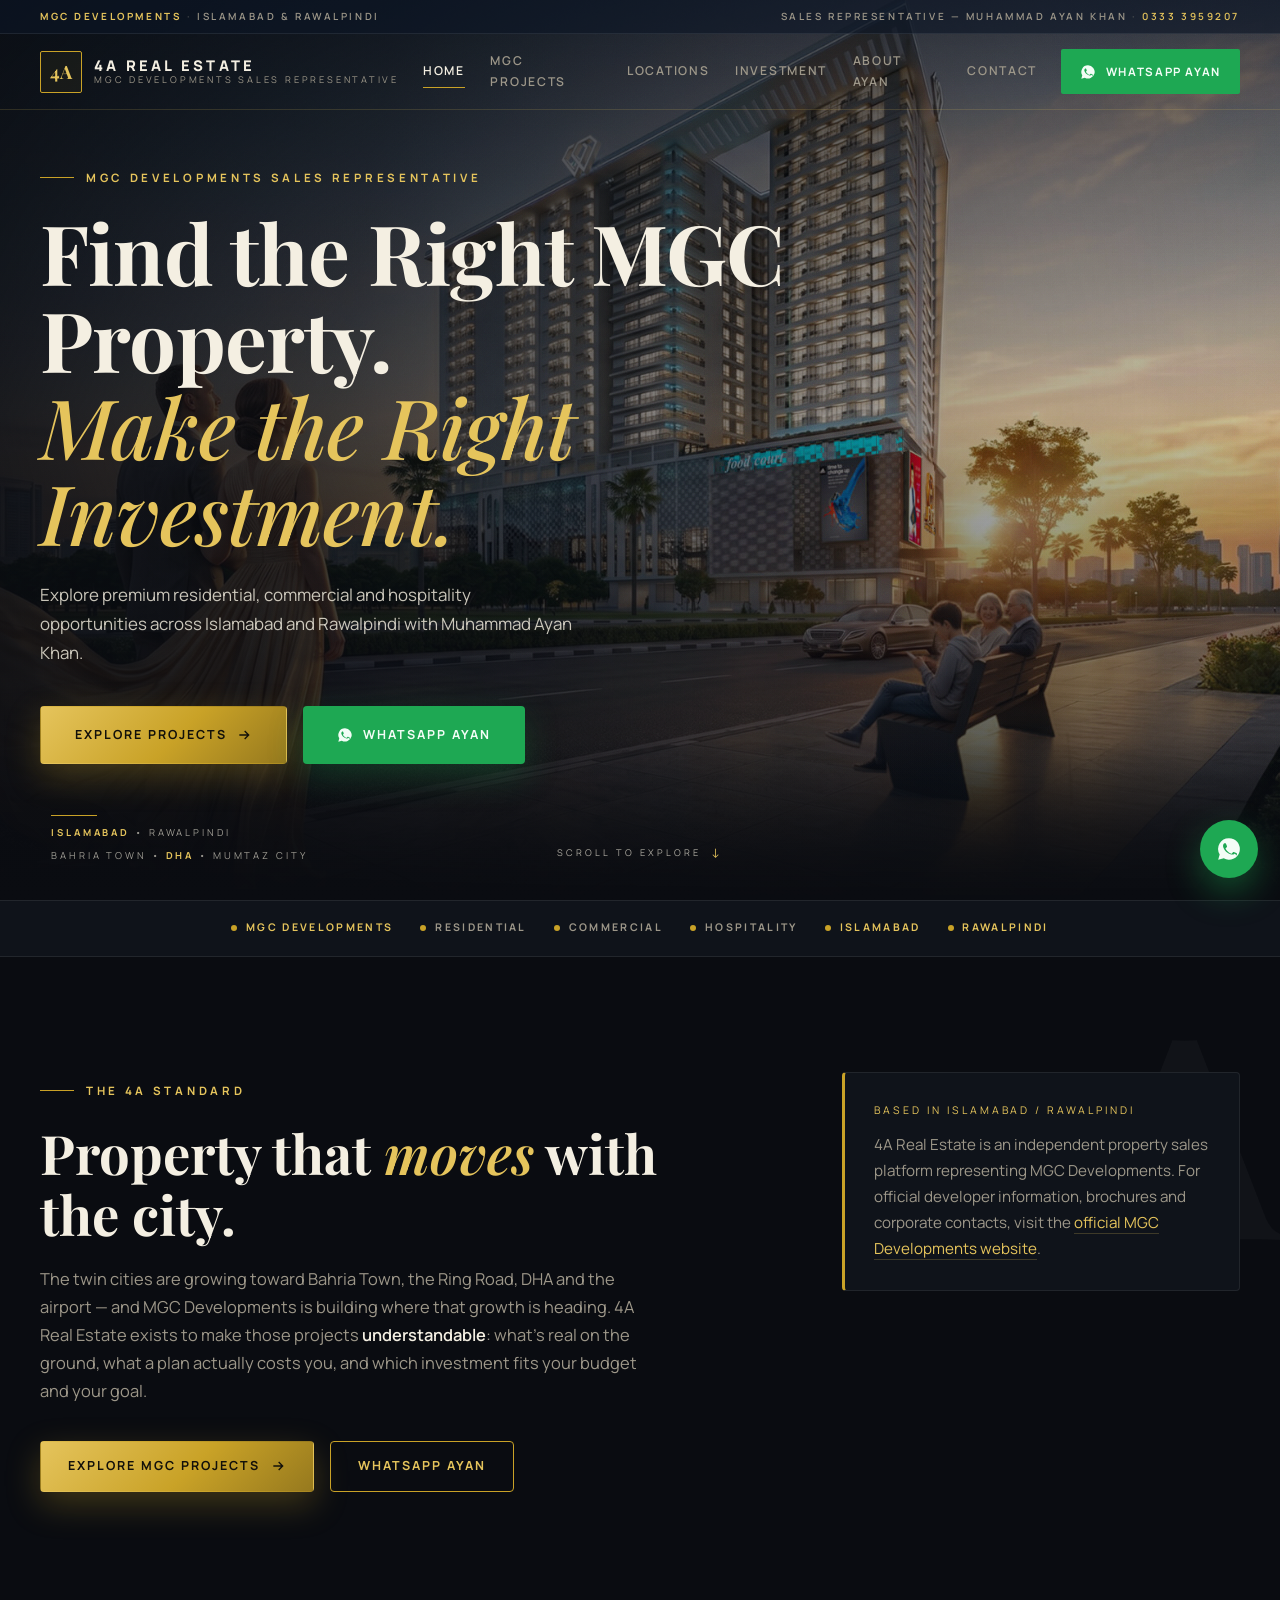
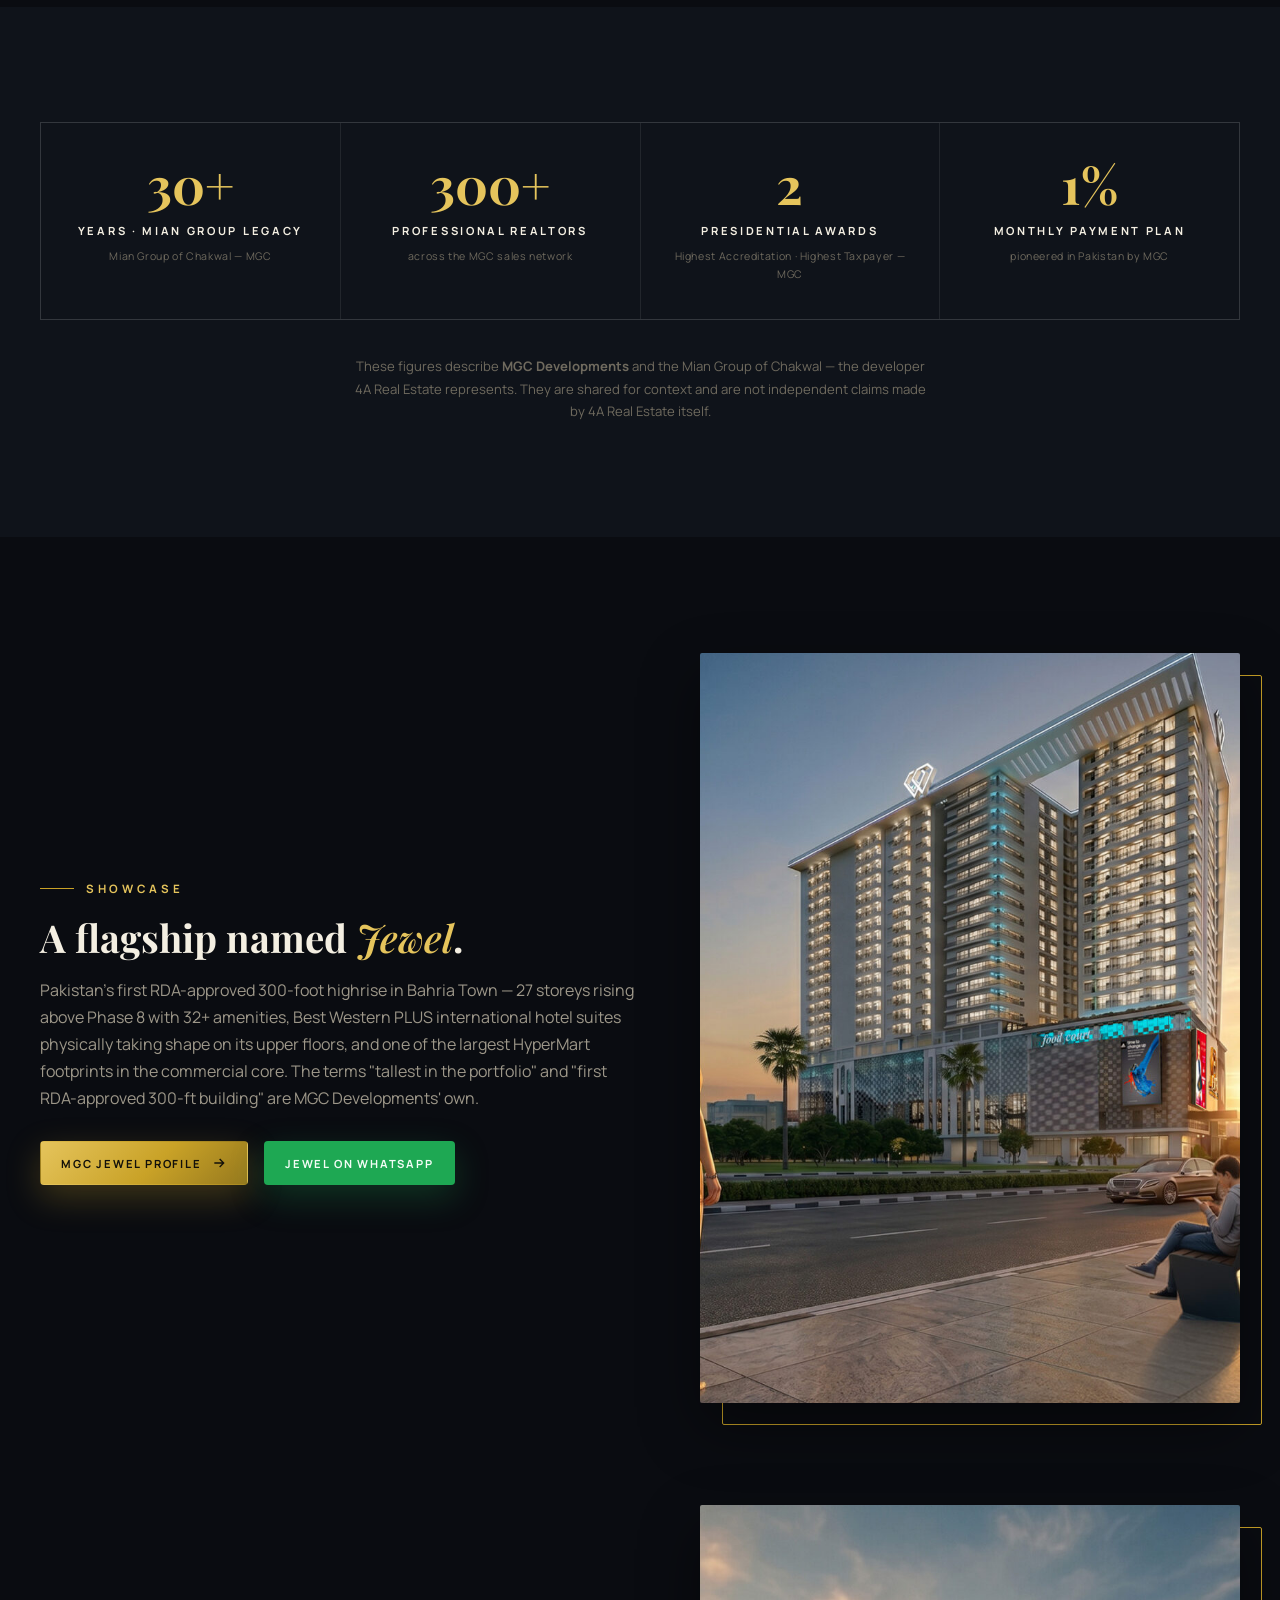
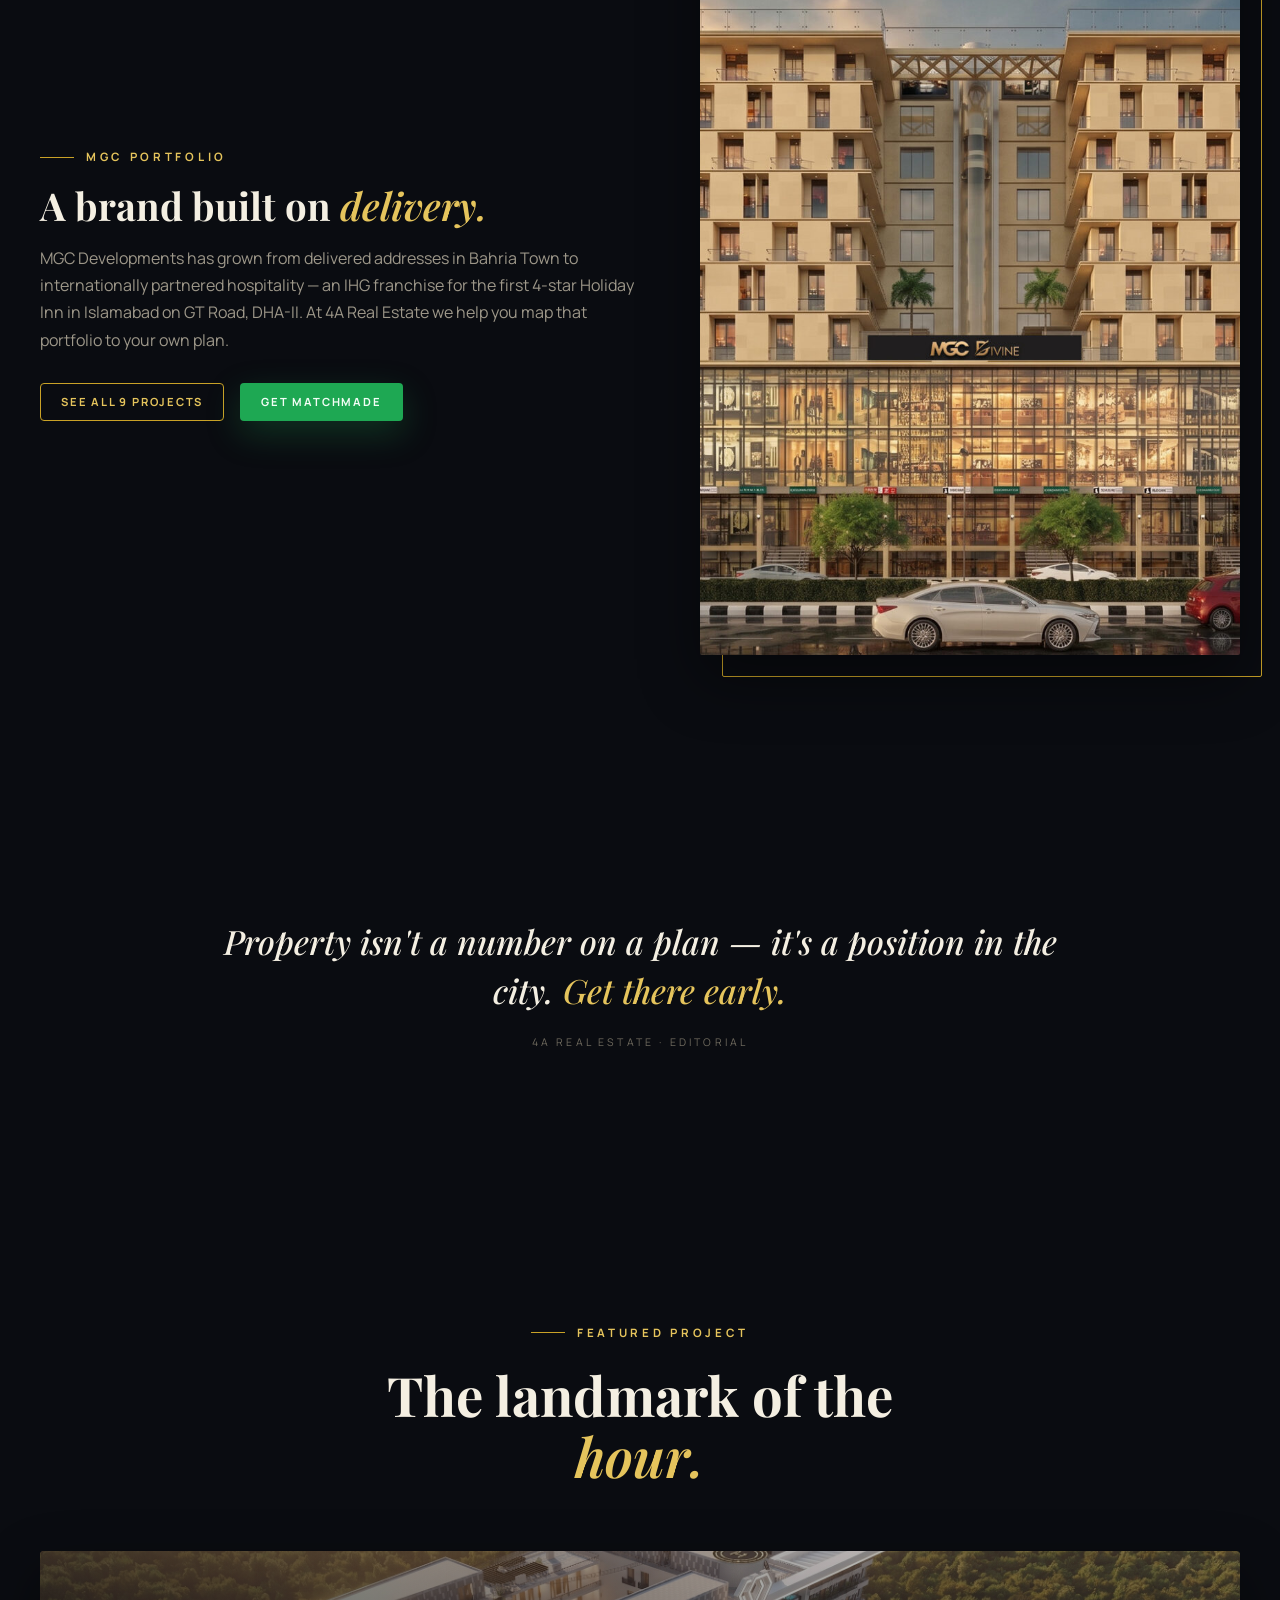
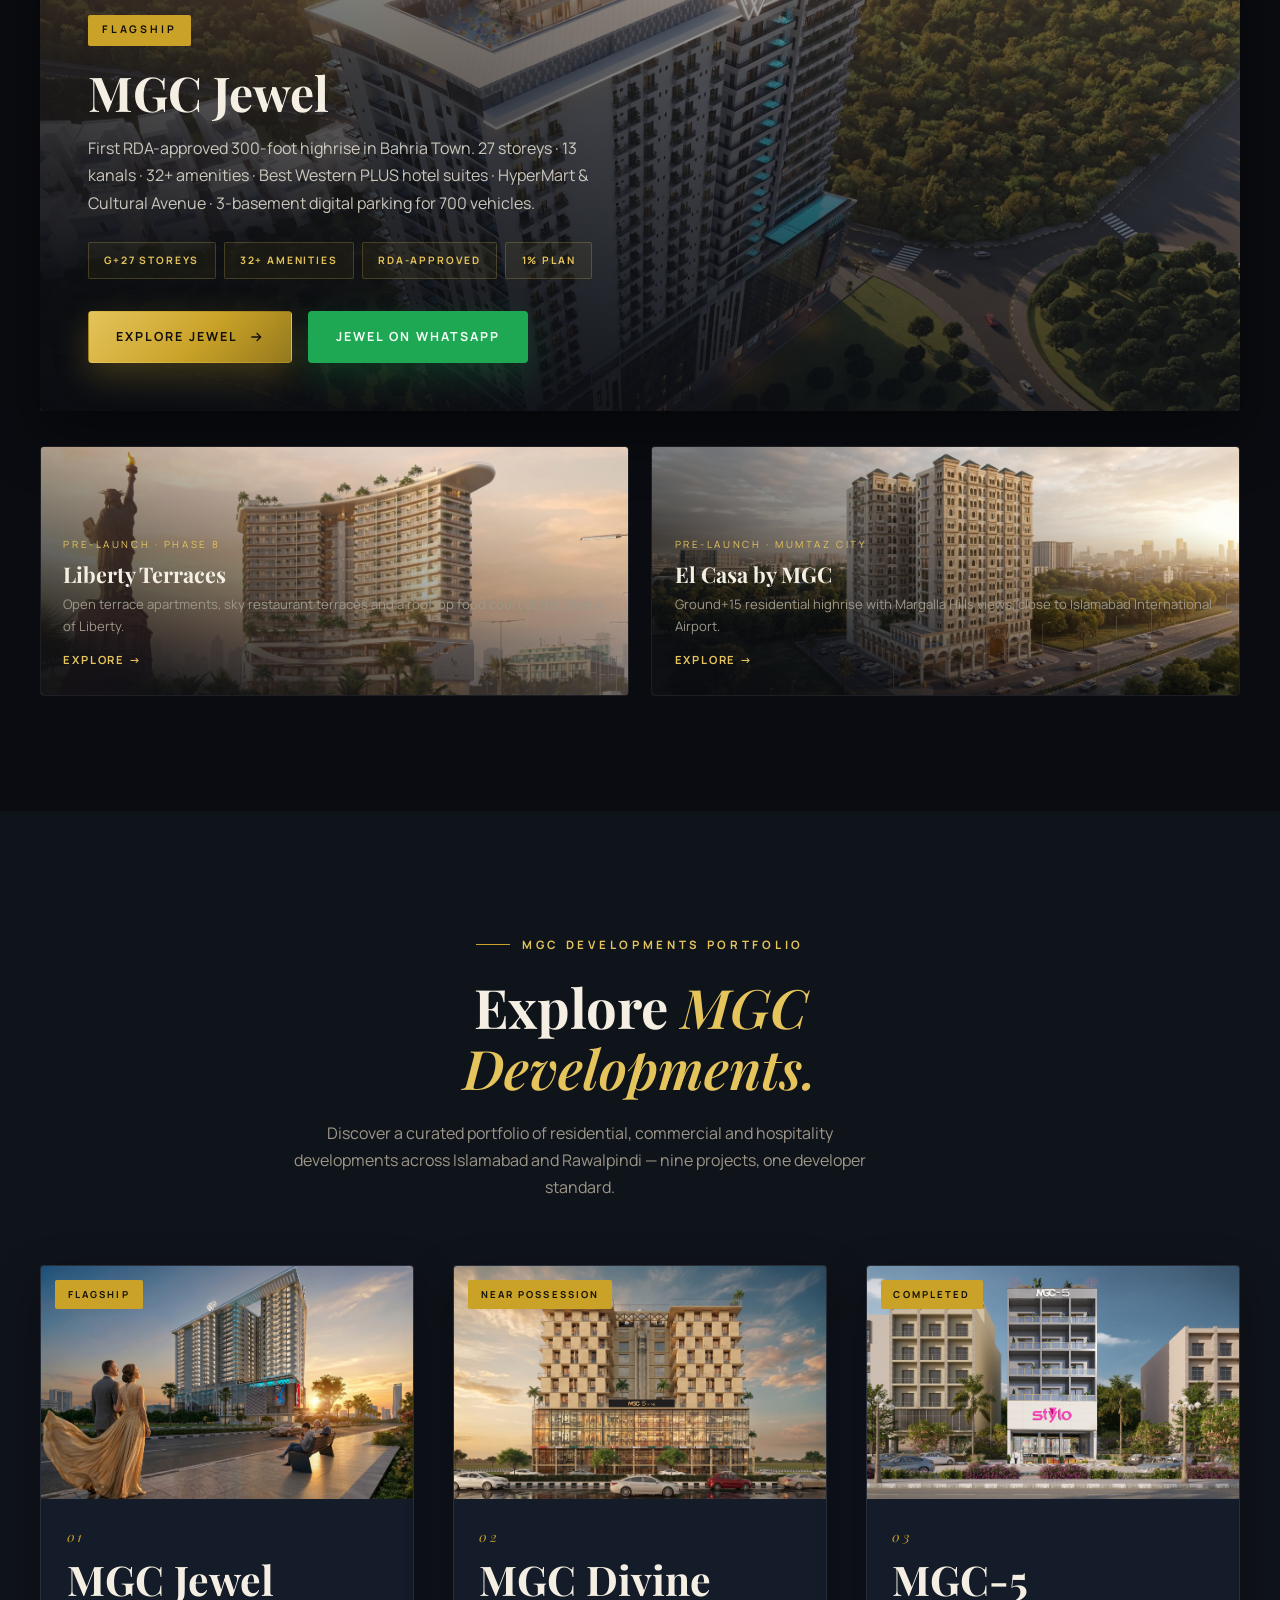
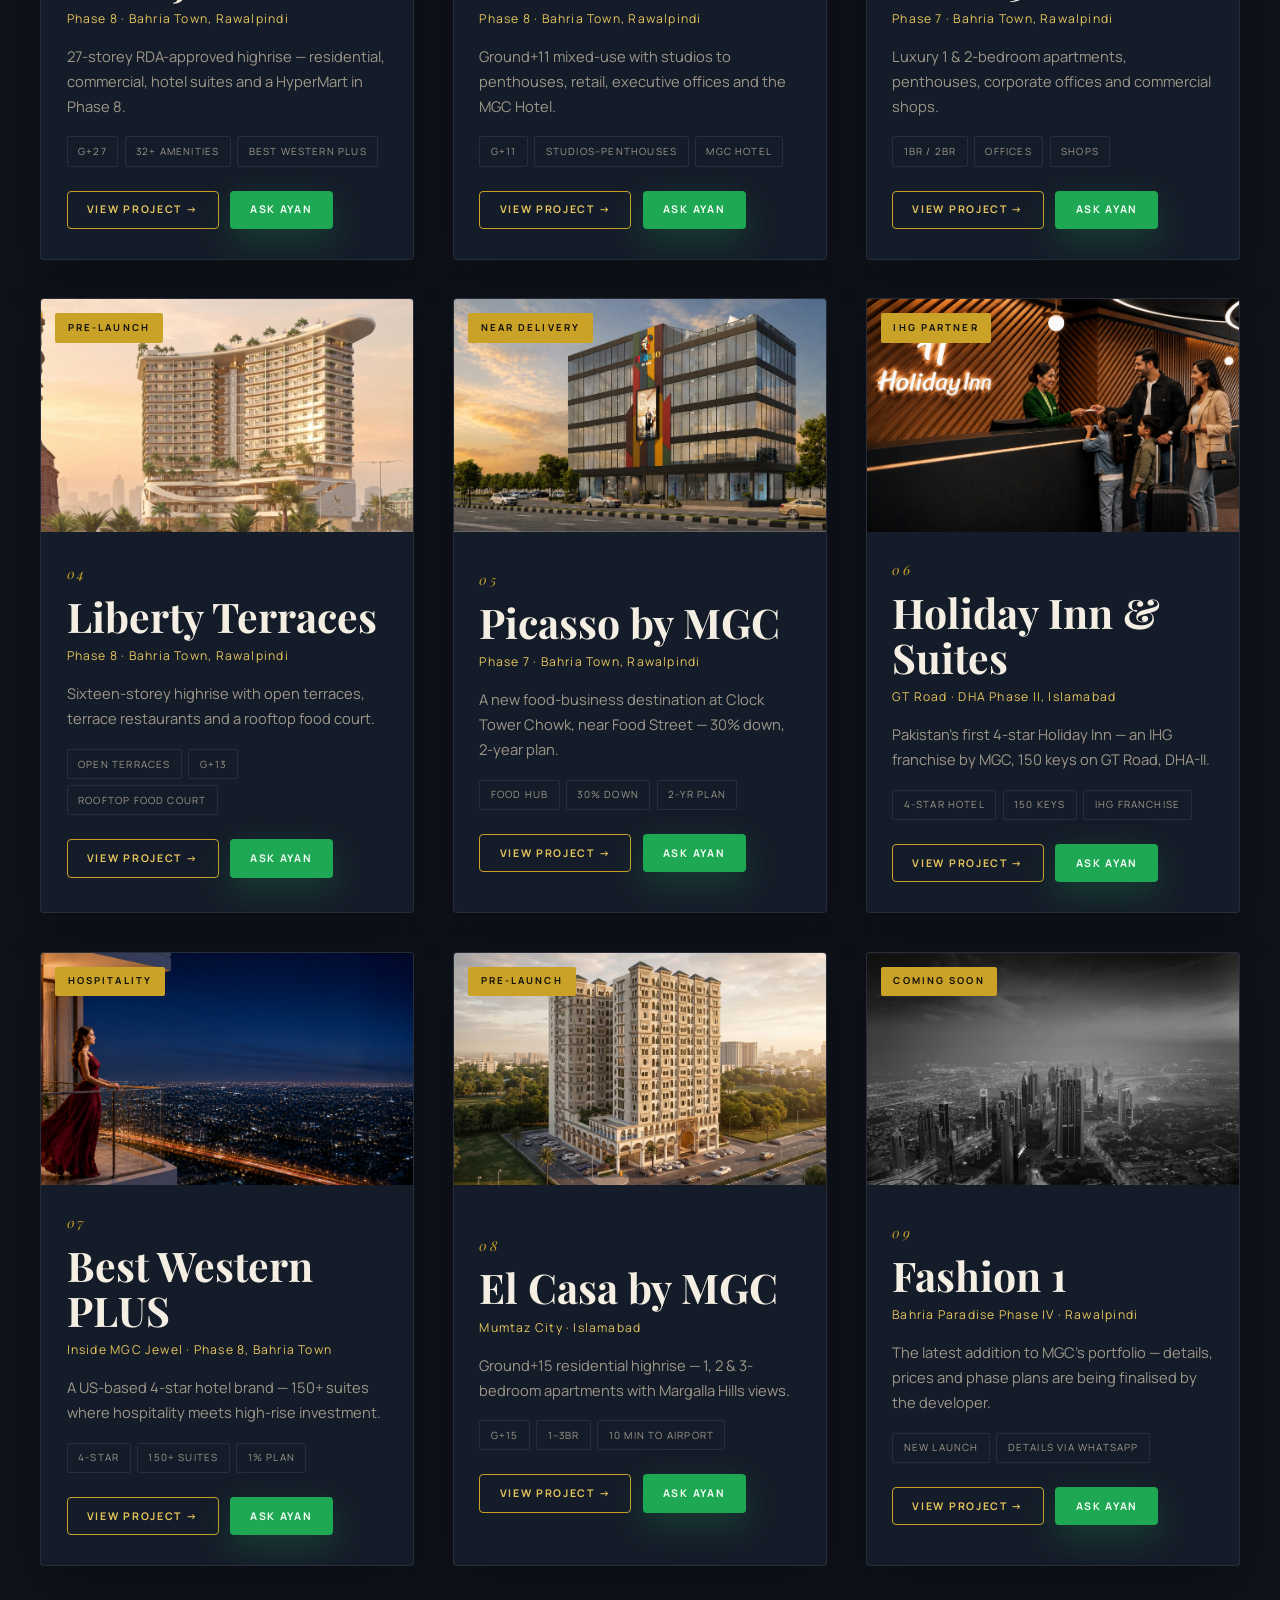
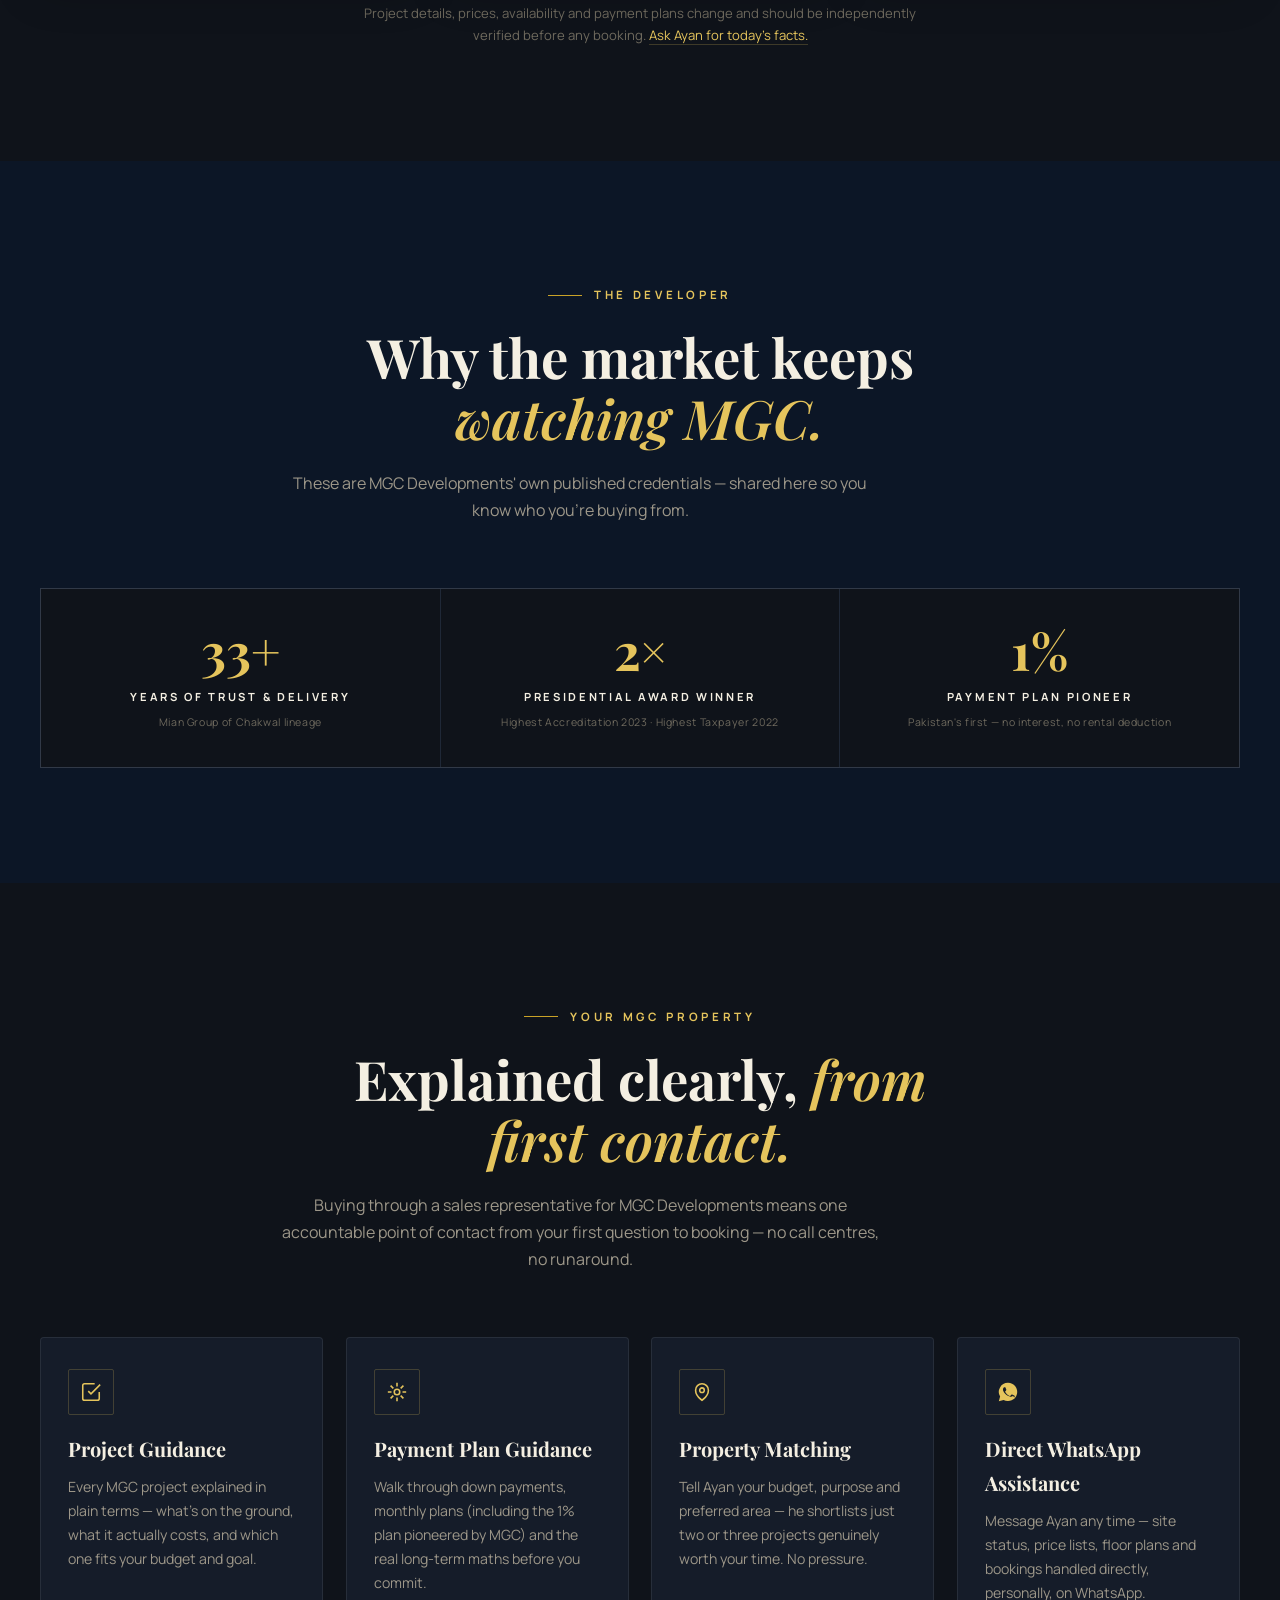
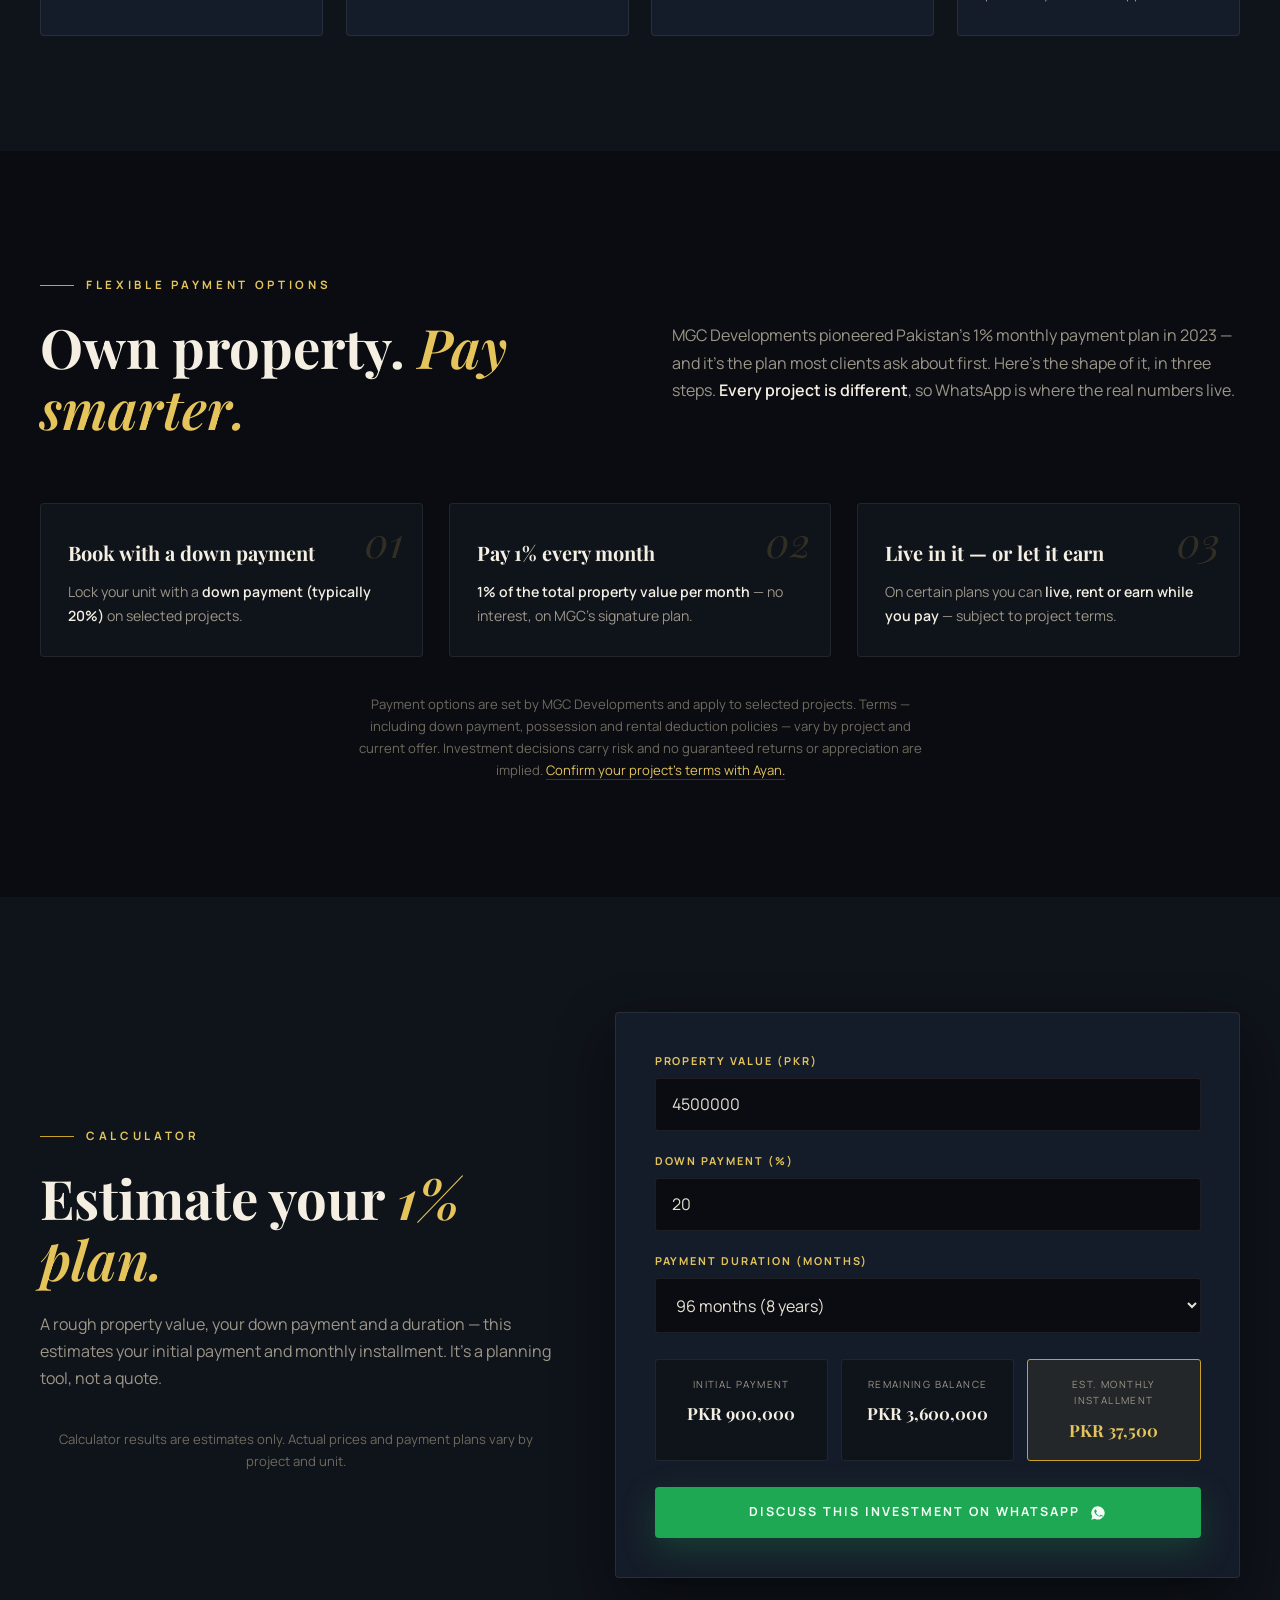
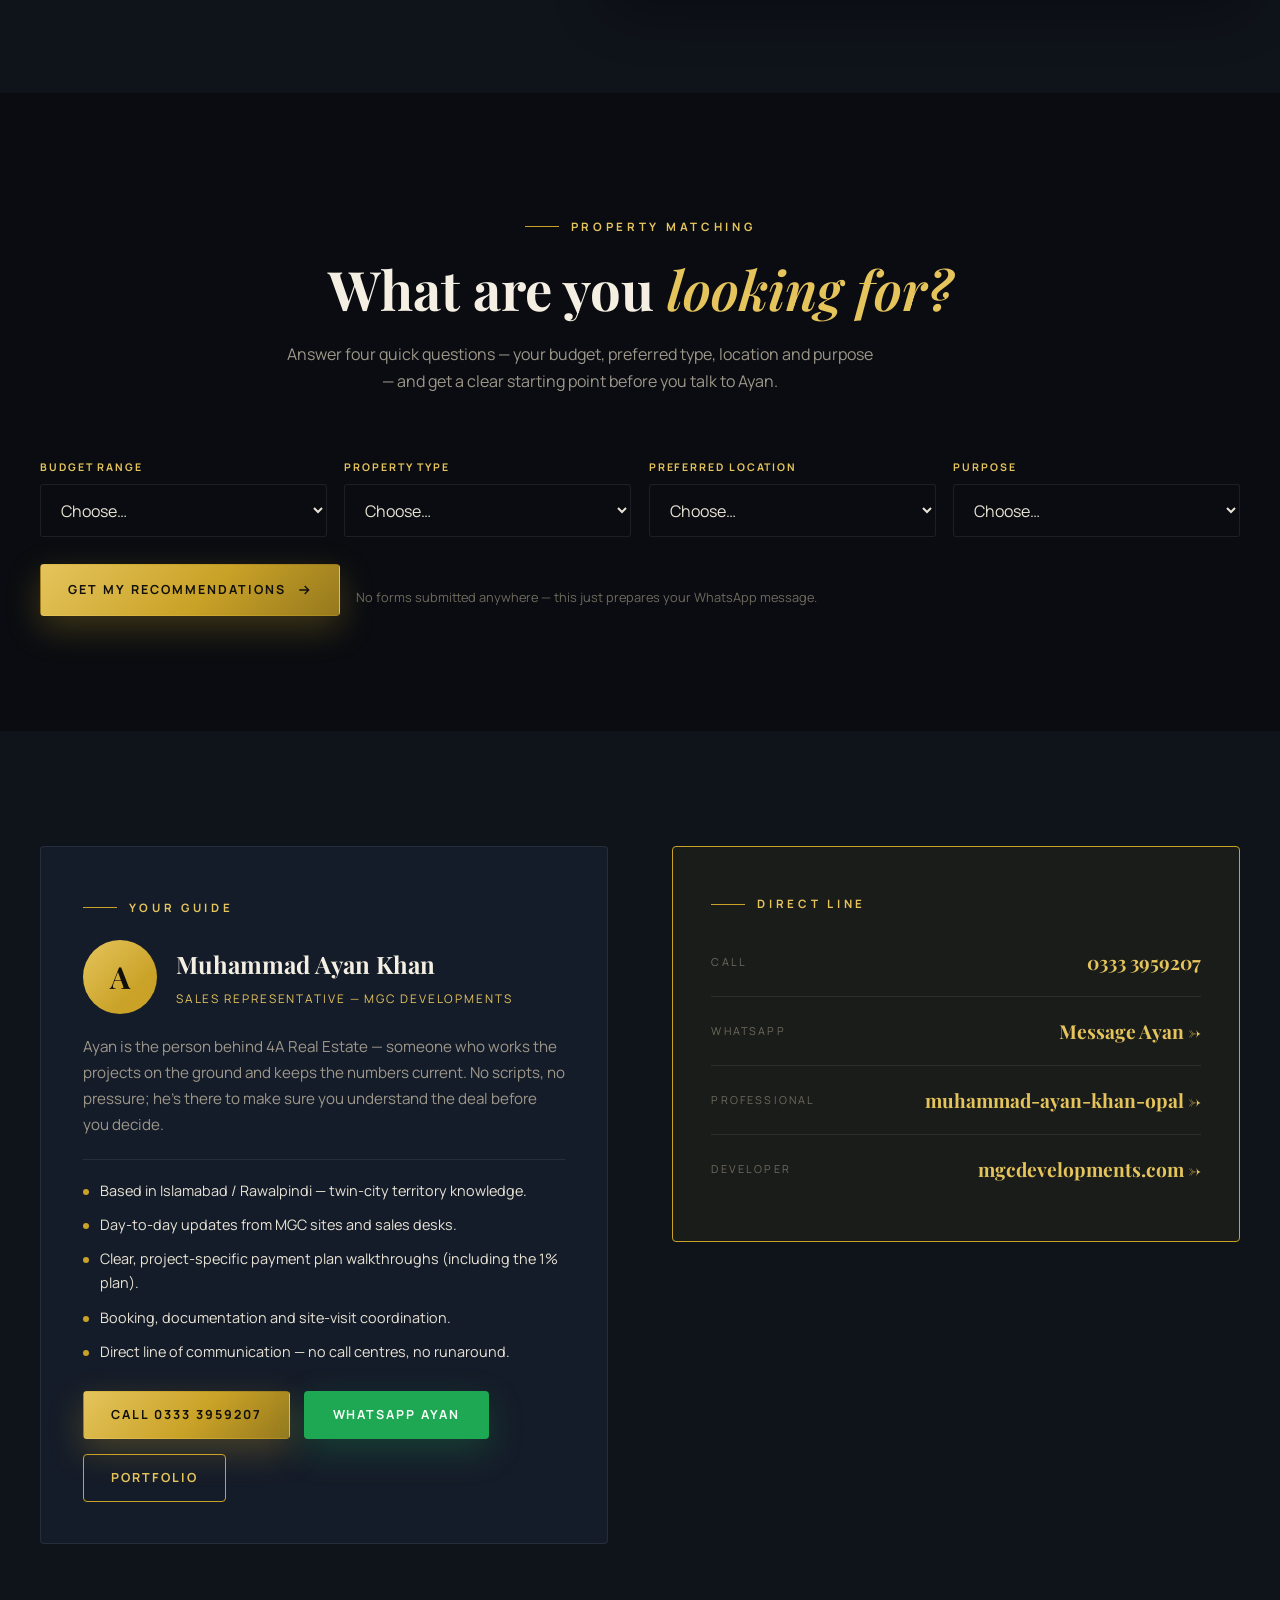
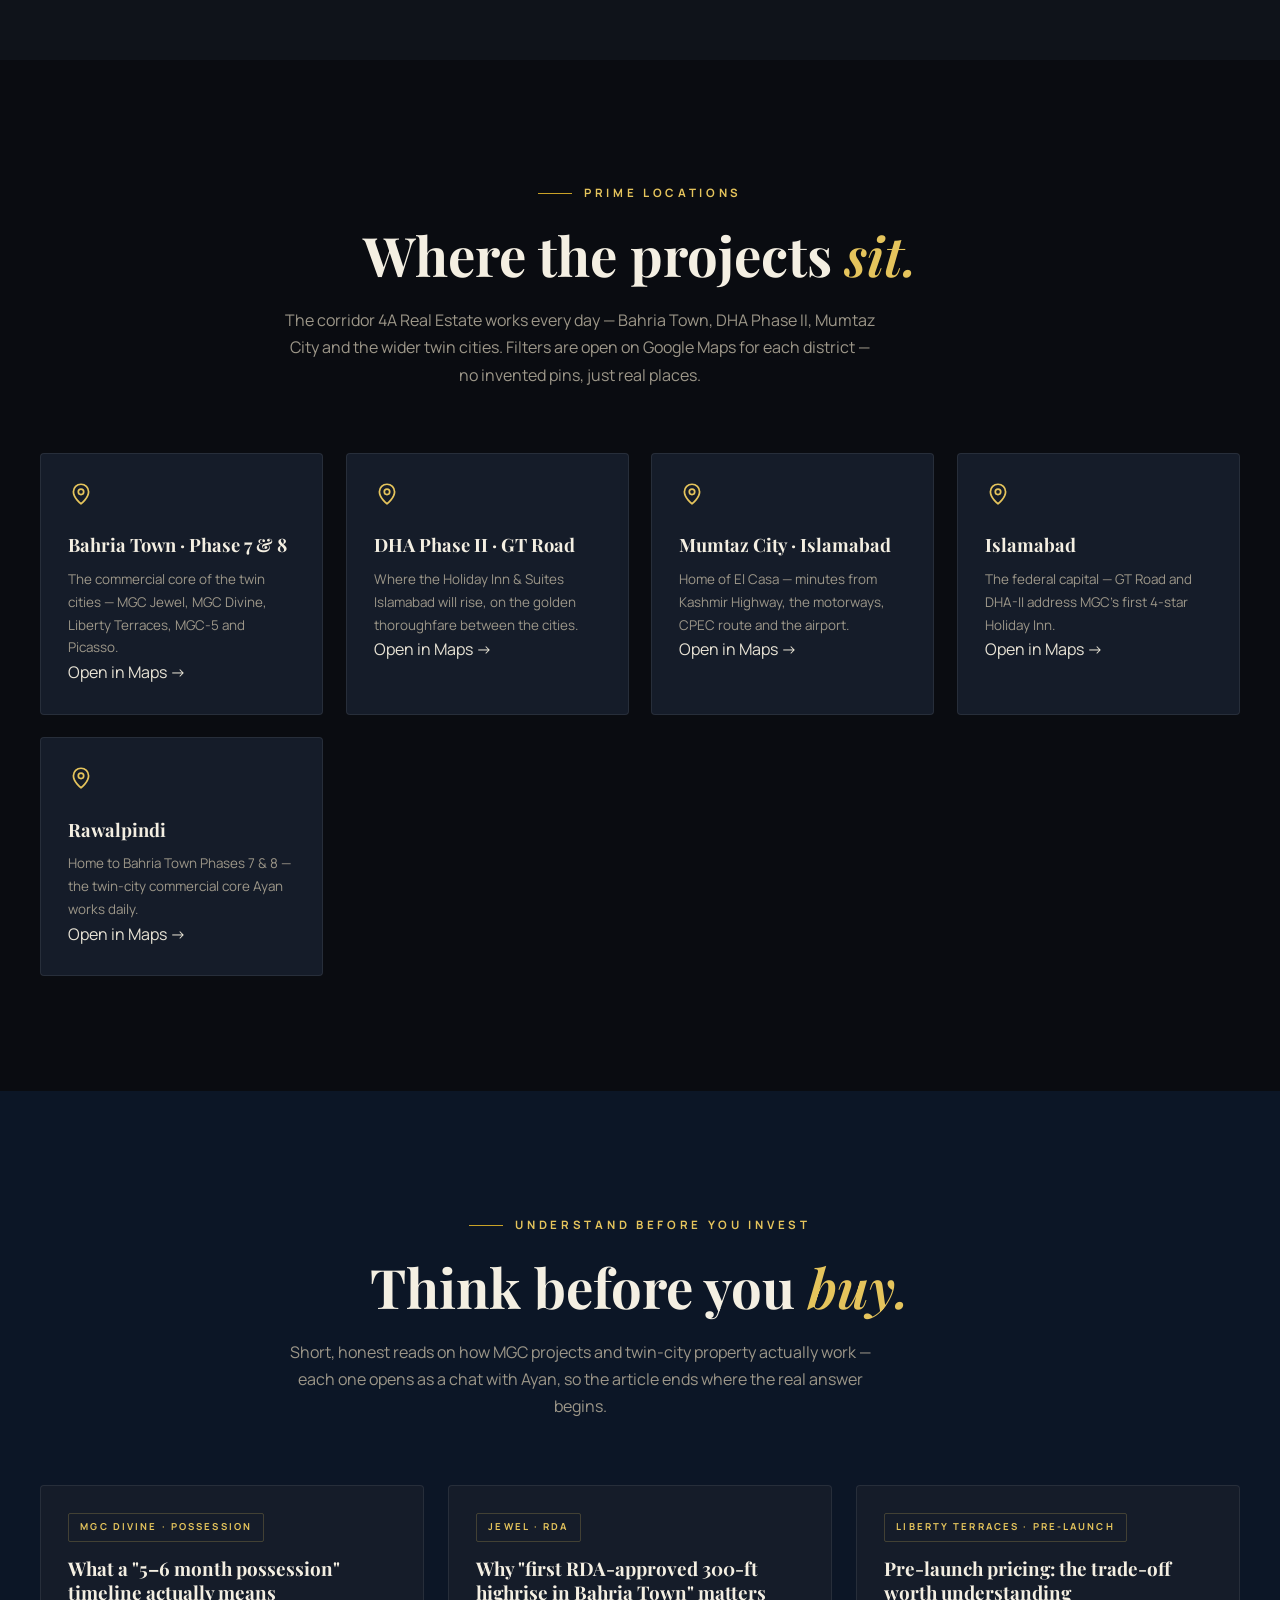
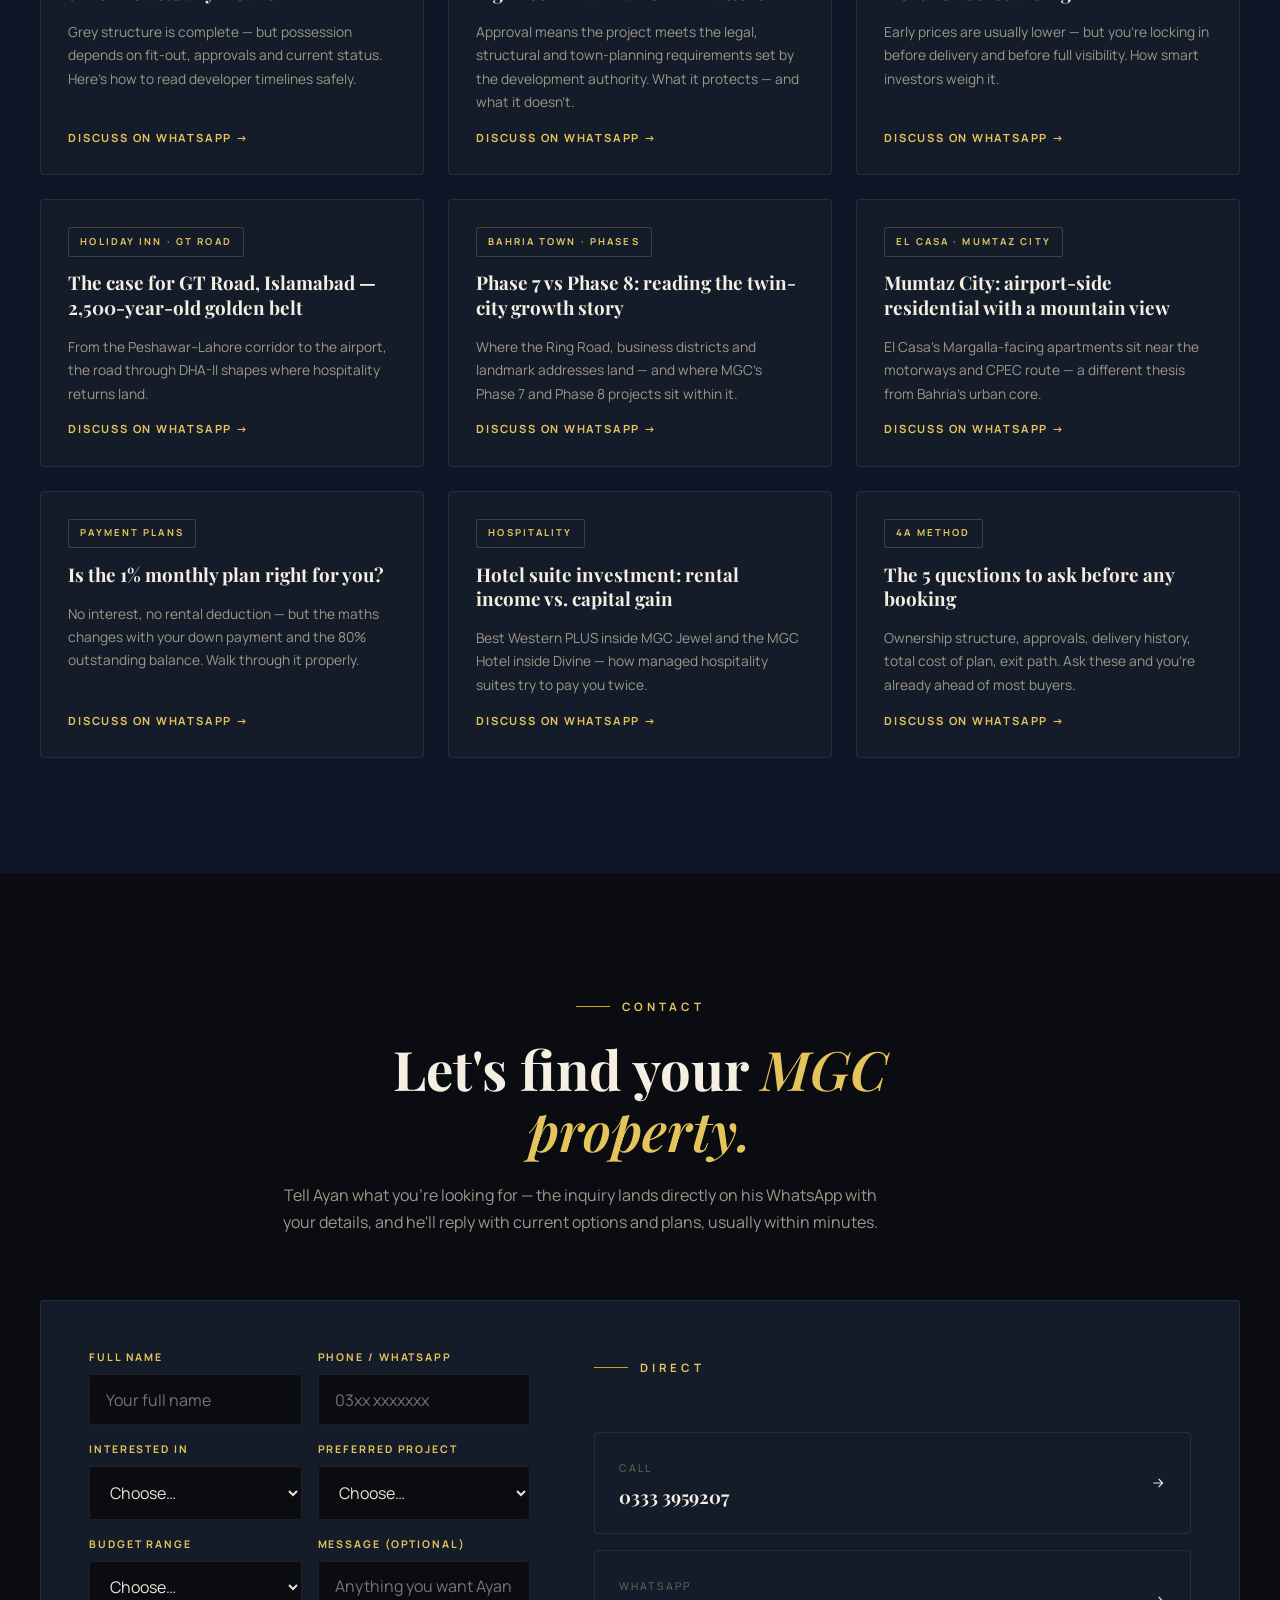
==== commit 25decce6: "Mobile-first responsive overhaul - Header: brand + WhatsApp + hamburger on <=1199px, X-morph full-sc" ====
--- a/index.html
+++ b/index.html
@@ -219,7 +219,7 @@
                     <h1>Find the Right MGC Property. <em>Make the Right Investment.</em></h1>
                     <p class="hero-sub">Explore premium residential, commercial and hospitality opportunities across Islamabad and Rawalpindi with Muhammad Ayan Khan.</p>
                     <div class="hero-actions">
-                        <a class="btn btn-gold btn-lg" href="#projects">Explore MGC Projects
+                        <a class="btn btn-gold btn-lg" href="#projects">Explore Projects
                             <svg class="ico" viewBox="0 0 24 24" fill="none" stroke="currentColor" stroke-width="2" aria-hidden="true"><path d="M5 12h14M13 6l6 6-6 6"/></svg>
                         </a>
                         <a class="btn btn-whatsapp btn-lg" href="https://wa.me/923333959207?text=Hello%20Muhammad%20Ayan%2C%20I%20found%204A%20Real%20Estate%20and%20I%27m%20interested%20in%20MGC%20Developments%20projects.%20Please%20share%20the%20available%20projects%20and%20current%20payment%20plans." target="_blank" rel="noopener">
@@ -883,10 +883,16 @@
                         <p>Home of El Casa — minutes from Kashmir Highway, the motorways, CPEC route and the airport.</p>
                         <span>Open in Maps →</span>
                     </a>
-                    <a class="map-tile reveal" href="https://www.google.com/maps/search/?api=1&amp;query=Islamabad+Rawalpindi" target="_blank" rel="noopener" style="--d:.24s">
+                    <a class="map-tile reveal" href="https://www.google.com/maps/search/?api=1&amp;query=Islamabad" target="_blank" rel="noopener" style="--d:.24s">
                         <svg class="mt-pin" width="26" height="26" viewBox="0 0 24 24" fill="none" stroke="currentColor" stroke-width="1.6" aria-hidden="true"><path d="M12 21s-7-5.1-7-11a7 7 0 1 1 14 0c0 5.9-7 11-7 11z"/><circle cx="12" cy="10" r="2.5"/></svg>
-                        <h4>The Twin Cities</h4>
-                        <p>4A Real Estate works the whole Islamabad–Rawalpindi corridor — wherever MGC delivers.</p>
+                        <h4>Islamabad</h4>
+                        <p>The federal capital — GT Road and DHA-II address MGC's first 4-star Holiday Inn.</p>
+                        <span>Open in Maps →</span>
+                    </a>
+                    <a class="map-tile reveal" href="https://www.google.com/maps/search/?api=1&amp;query=Rawalpindi" target="_blank" rel="noopener" style="--d:.32s">
+                        <svg class="mt-pin" width="26" height="26" viewBox="0 0 24 24" fill="none" stroke="currentColor" stroke-width="1.6" aria-hidden="true"><path d="M12 21s-7-5.1-7-11a7 7 0 1 1 14 0c0 5.9-7 11-7 11z"/><circle cx="12" cy="10" r="2.5"/></svg>
+                        <h4>Rawalpindi</h4>
+                        <p>Home to Bahria Town Phases 7 &amp; 8 — the twin-city commercial core Ayan works daily.</p>
                         <span>Open in Maps →</span>
                     </a>
                 </div>
--- a/style.css
+++ b/style.css
@@ -56,6 +56,7 @@
   background: var(--ink);
   overflow-x: hidden;
   -webkit-font-smoothing: antialiased;
+  -webkit-tap-highlight-color: transparent;
 }
 
 img { max-width: 100%; display: block; }
@@ -91,7 +92,7 @@
   width: 100%;
   max-width: var(--container);
   margin-inline: auto;
-  padding-inline: clamp(1.1rem, 4vw, 2.5rem);
+  padding-inline: clamp(1.5rem, 4vw, 2.5rem);
 }
 
 .section { padding-block: var(--space); position: relative; }
@@ -269,7 +270,7 @@
 .tb-inner a { color: var(--gold-lt); }
 .tb-pipe { opacity: 0.45; }
 
-.hdr { flex: 1; display: flex; align-items: center; gap: 2rem; }
+.hdr { flex: 1; display: flex; align-items: center; gap: 1.5rem; }
 
 .logo {
   display: inline-flex;
@@ -307,7 +308,7 @@
   margin-top: 2px;
 }
 
-.nav-links { display: flex; align-items: center; gap: 1.9rem; margin-inline: auto; }
+.nav-links { display: flex; align-items: center; gap: 1.6rem; margin-inline: auto; }
 .nav-links a {
   position: relative;
   font-size: 0.76rem;
@@ -410,10 +411,11 @@
   padding: 5rem 2rem 3rem;
   opacity: 0;
   visibility: hidden;
-  transition: opacity 0.35s var(--ease), visibility 0.35s;
+  transform: translateY(-14px);
+  transition: opacity 0.35s var(--ease), visibility 0.35s, transform 0.35s var(--ease);
   overflow-y: auto;
 }
-.mobile-nav.open { opacity: 1; visibility: visible; }
+.mobile-nav.open { opacity: 1; visibility: visible; transform: none; }
 .mobile-nav a.mnav-link {
   font-family: var(--font-display);
   font-size: 1.7rem;
@@ -431,14 +433,13 @@
   gap: 0.9rem;
 }
 
-body.menu-open { overflow: hidden; }
+body.menu-open { overflow: hidden; overscroll-behavior: contain; }
 
 /* ---------- Hero — MGC showcase video ---------- */
 .hero {
   position: relative;
   min-height: 100vh;
   min-height: 100svh;
-  min-height: max(700px, 100svh);
   display: flex;
   align-items: flex-end;
   color: var(--cream);
@@ -625,7 +626,7 @@
 }
 @media (max-width: 768px) {
   .hero { padding-block: calc(var(--header-h) + 1.4rem) clamp(9rem, 17vh, 11rem); }
-  .hero-video { animation-duration: 54s; }
+  .hero-video { animation-duration: 54s; object-position: center 32%; }
   .hero-locs { bottom: clamp(1.3rem, 3.6vh, 2.2rem); gap: 0.3rem; }
   .hero-locs::before { width: 34px; }
   .hl-line { font-size: 0.56rem; letter-spacing: 0.26em; }
@@ -737,7 +738,7 @@
 }
 .show-copy h3 em { font-style: italic; color: var(--gold-lt); font-weight: 600; }
 .show-copy p { margin-top: 1.1rem; color: var(--muted); }
-.show-copy .show-cta { margin-top: 1.8rem; }
+.show-copy .show-cta { margin-top: 1.8rem; display: flex; flex-wrap: wrap; gap: 1rem; }
 
 .show-img {
   position: relative;
@@ -910,25 +911,26 @@
 /* ---------- Portfolio — editorial showcase ---------- */
 .projects-grid {
   display: grid;
-  gap: clamp(3rem, 6vw, 5rem);
+  grid-template-columns: 1fr;
+  gap: clamp(2rem, 4vw, 3rem);
   counter-reset: proj;
 }
 .proj-card {
   position: relative;
   display: grid;
-  grid-template-columns: 1.15fr 0.85fr;
-  gap: clamp(1.5rem, 4vw, 3.5rem);
-  align-items: center;
+  grid-template-columns: 1fr;
+  background: var(--card);
+  border: 1px solid var(--line-soft);
+  border-radius: 4px;
+  overflow: hidden;
   counter-increment: proj;
-}
-.proj-card:nth-child(even) .pc-img { order: 2; }
-.proj-card:nth-child(even) .pc-body { order: 1; }
+  box-shadow: 0 18px 48px rgba(0, 0, 0, 0.28);
+}
 .proj-card .pc-img {
   position: relative;
   aspect-ratio: 16 / 10;
   overflow: hidden;
-  border-radius: 4px;
-  box-shadow: var(--shadow);
+  border-radius: 0;
 }
 .proj-card .pc-img img { width: 100%; height: 100%; object-fit: cover; transition: transform 1.6s var(--ease); }
 .proj-card:hover .pc-img img { transform: scale(1.05); }
@@ -946,7 +948,7 @@
   padding: 0.4rem 0.8rem;
   border-radius: 2px;
 }
-.pc-body { display: flex; flex-direction: column; gap: 0; }
+.pc-body { display: flex; flex-direction: column; gap: 0; padding: 1.6rem 1.6rem 1.9rem; min-width: 0; }
 .pc-body::before {
   content: "0" counter(proj);
   font-family: var(--font-display);
@@ -973,11 +975,11 @@
 .pc-actions .btn { padding: 0.8rem 1.2rem; font-size: 0.66rem; }
 
 /* Editorial showcase responsive */
-@media (max-width: 991px) {
-  .proj-card { grid-template-columns: 1fr; gap: 1.2rem; }
-  .proj-card:nth-child(even) .pc-img { order: 0; }
-  .proj-card:nth-child(even) .pc-body { order: 1; }
-  .proj-card .pc-img { aspect-ratio: 16 / 11; }
+@media (min-width: 641px) and (max-width: 1199px) {
+  .projects-grid { grid-template-columns: repeat(2, 1fr); gap: 2rem; }
+}
+@media (min-width: 1200px) {
+  .projects-grid { grid-template-columns: repeat(3, 1fr); gap: 2.4rem; }
 }
 
 /* ---------- 1% plan ---------- */
@@ -1116,7 +1118,7 @@
 .match-cta { display: flex; flex-wrap: wrap; gap: 0.9rem; margin-top: 1.6rem; }
 
 /* ---------- Journal ---------- */
-.journal-grid { display: grid; grid-template-columns: repeat(auto-fill, minmax(300px, 1fr)); gap: 1.5rem; }
+.journal-grid { display: grid; grid-template-columns: repeat(auto-fill, minmax(min(100%, 300px), 1fr)); gap: 1.5rem; }
 .j-item {
   display: flex;
   flex-direction: column;
@@ -1197,10 +1199,11 @@
   gap: 1rem;
   padding: 1.1rem 0;
   border-bottom: 1px solid var(--line-soft);
+  min-width: 0;
 }
 .reach-row:last-of-type { border-bottom: none; }
 .reach-row .rr-cap { font-size: 0.68rem; letter-spacing: 0.2em; text-transform: uppercase; color: var(--dim); }
-.reach-row .rr-val { font-family: var(--font-display); font-size: 1.2rem; color: var(--cream); font-weight: 700; }
+.reach-row .rr-val { font-family: var(--font-display); font-size: 1.2rem; color: var(--cream); font-weight: 700; overflow-wrap: anywhere; }
 .reach-row a.rr-val { color: var(--gold-lt); }
 
 /* ---------- Map ---------- */
@@ -1374,8 +1377,9 @@
 }
 .back-to-top.show { opacity: 1; visibility: visible; transform: translateY(0); }
 .back-to-top svg { width: 18px; height: 18px; }
-@media (max-width: 640px) {
+@media (max-width: 820px) {
   .back-to-top { bottom: calc(84px + 1rem); right: 1rem; }
+  .footer { padding-bottom: calc(84px + env(safe-area-inset-bottom, 0px)); }
 }
 
 .sticky-cta {
@@ -1395,7 +1399,7 @@
   padding-bottom: env(safe-area-inset-bottom, 0px);
 }
 .sticky-cta.show { transform: translateY(0); }
-@media (max-width: 640px) {
+@media (max-width: 820px) {
   .sticky-cta { display: grid; }
 }
 .sticky-cta a {
@@ -1423,6 +1427,7 @@
   align-items: center;
   justify-content: center;
   padding: 2rem;
+  touch-action: pan-y;
 }
 .lightbox.open { display: flex; }
 .lightbox img {
@@ -1577,7 +1582,7 @@
   font-family: var(--font-display);
   font-size: 0.95rem;
 }
-.gallery-grid { display: grid; grid-template-columns: repeat(auto-fit, minmax(280px, 1fr)); gap: 1.4rem; margin-top: 1rem; }
+.gallery-grid { display: grid; grid-template-columns: repeat(auto-fit, minmax(min(100%, 280px), 1fr)); gap: 1.4rem; margin-top: 1rem; }
 .gal-item { position: relative; border-radius: 4px; overflow: hidden; border: 1px solid var(--line-soft); cursor: zoom-in; }
 .gal-item img { width: 100%; aspect-ratio: 16 / 10; object-fit: cover; transition: transform 1.2s var(--ease); }
 .gal-item:hover img { transform: scale(1.06); }
@@ -1696,6 +1701,9 @@
 /* Matching questionnaire */
 .match-form { margin-top: 2.2rem; }
 .match-grid { display: grid; grid-template-columns: repeat(auto-fit, minmax(230px, 1fr)); gap: 1.1rem; }
+@media (min-width: 992px) {
+  .match-grid { grid-template-columns: repeat(4, 1fr); }
+}
 .match-form .cp-field { margin-bottom: 0; }
 .match-form .mf-actions { display: flex; flex-wrap: wrap; gap: 1rem; margin-top: 1.7rem; align-items: center; }
 
@@ -1717,7 +1725,7 @@
 }
 .wa-fab:hover { transform: translateY(-3px) scale(1.04); box-shadow: 0 18px 44px rgba(30, 168, 83, 0.52); }
 .wa-fab svg { width: 26px; height: 26px; margin-right: 0; }
-@media (min-width: 641px) {
+@media (min-width: 821px) {
   .wa-fab { display: grid; }
   .back-to-top { bottom: calc(1.4rem + 72px); }
 }
@@ -1797,9 +1805,17 @@
 @media (max-width: 991px) {
   :root { --topbar-h: 0px; }
   .tb-topbar { display: none; }
+  .match-grid { grid-template-columns: repeat(2, 1fr); }
+}
+
+@media (max-width: 1199px) {
   .nav-links, .header-cta { display: none; }
   .hamburger { display: flex; }
   .hdr { justify-content: space-between; }
+}
+
+@media (min-width: 1200px) and (max-width: 1399px) {
+  .header-cta { display: none; }
 }
 
 @media (max-width: 768px) {
@@ -1810,9 +1826,30 @@
 }
 
 @media (max-width: 640px) {
-  .footer-grid { grid-template-columns: 1fr; gap: 2.2rem; }
+  .hdr { gap: 0.7rem; }
+  .logo { gap: 0.55rem; }
+  .logo-mark { width: 38px; height: 38px; font-size: 1rem; }
+  .logo-word strong { font-size: 0.8rem; }
+  .logo-word small { display: none; }
+  .header-wa { width: 42px; height: 42px; padding: 0; justify-content: center; }
+  .hamburger { width: 42px; height: 42px; padding: 9px; }
+  .btn { font-size: 1rem; letter-spacing: 0.12em; white-space: normal; }
+  .eyebrow { font-size: 0.68rem; letter-spacing: 0.26em; }
+  .mnav-link { font-size: 1.55rem; }
+  .proj-card .pc-img { aspect-ratio: 16 / 11; }
+  .pc-actions { flex-direction: column; align-items: stretch; }
+  .pc-actions .btn { width: 100%; }
+  .featured-cta .btn { width: 100%; }
   .hero-actions { flex-direction: column; align-items: stretch; }
   .hero-actions .btn { width: 100%; }
   .hero-actions .btn-whatsapp { order: -1; }
+  .match-grid { grid-template-columns: 1fr; }
+  .footer-grid { grid-template-columns: 1fr; gap: 2.2rem; }
   .sticky-cta { display: grid; }
+  .reach-row { flex-wrap: wrap; row-gap: 0.4rem; }
+  .lightbox { padding: 0.75rem; }
+  .lightbox .lb-prev,
+  .lightbox .lb-next { width: 40px; height: 40px; font-size: 1rem; }
+  .lightbox .lb-prev { left: 0.5rem; }
+  .lightbox .lb-next { right: 0.5rem; }
 }
